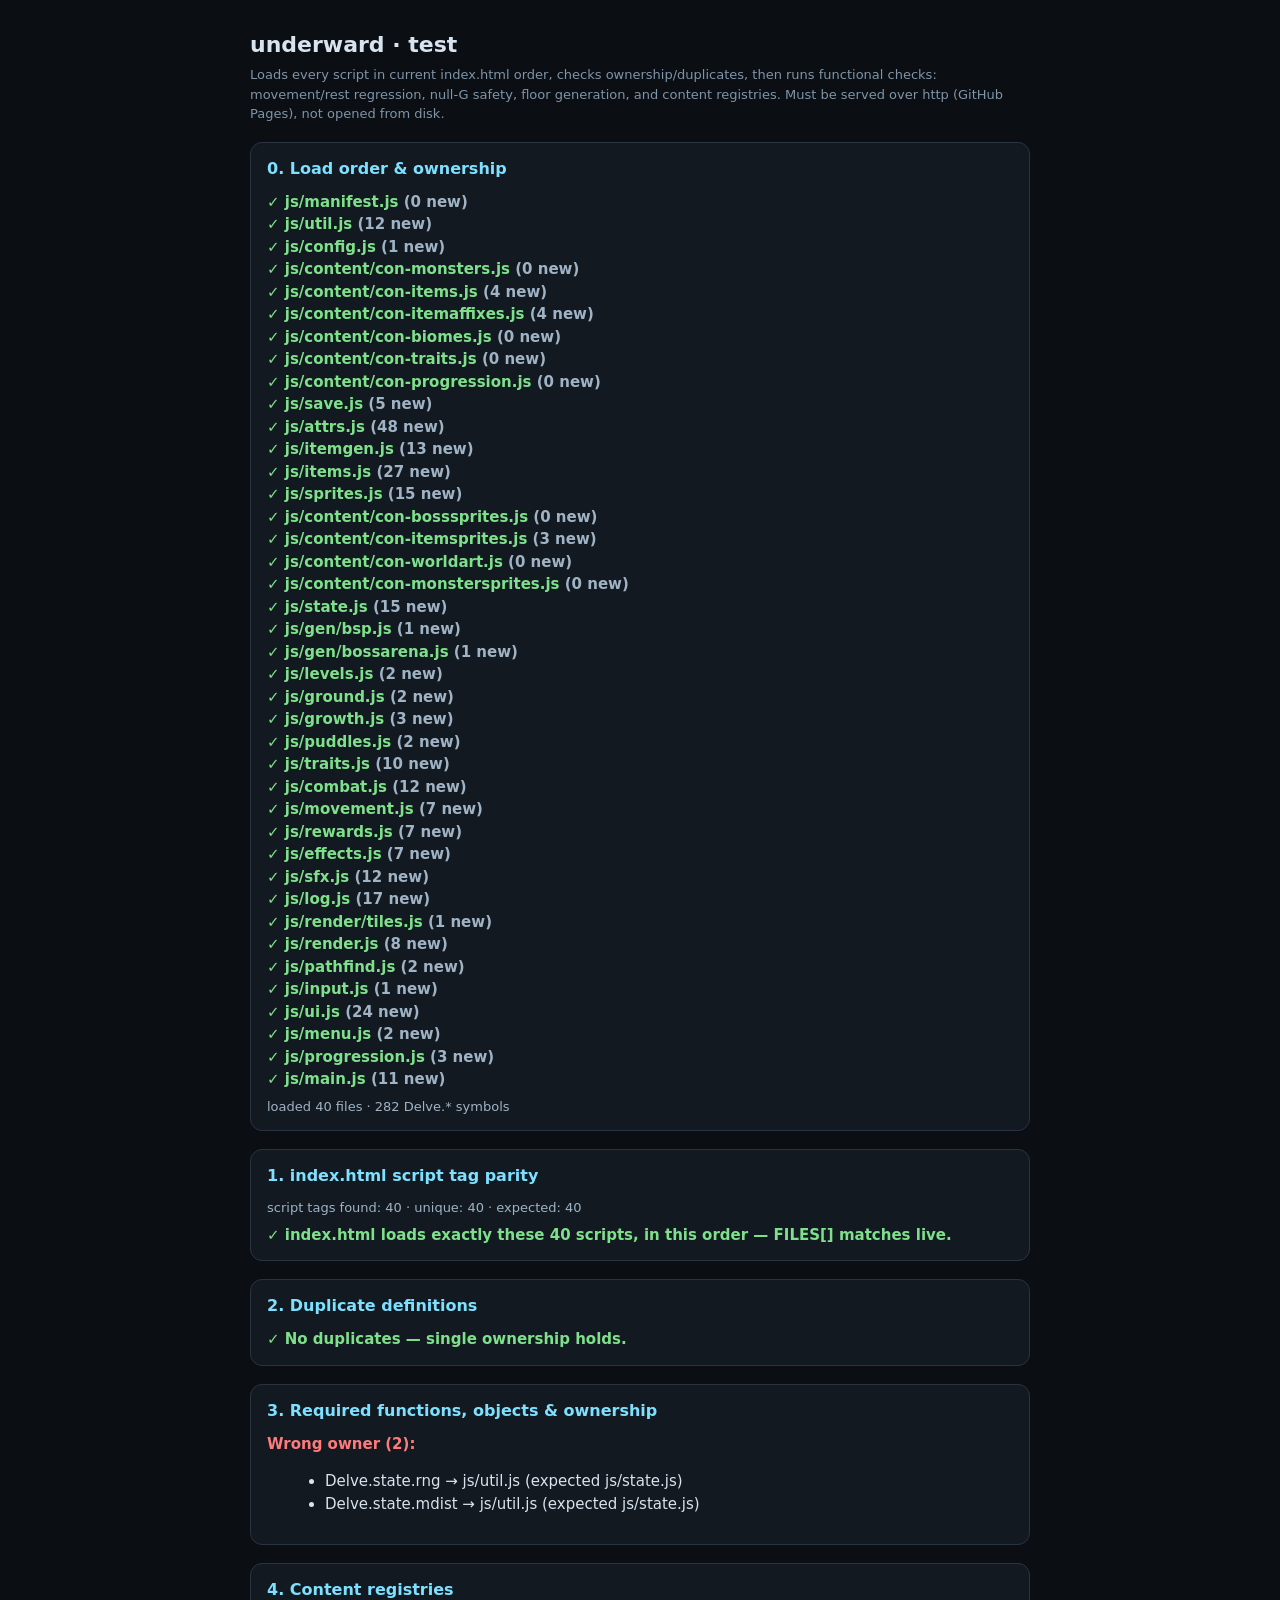
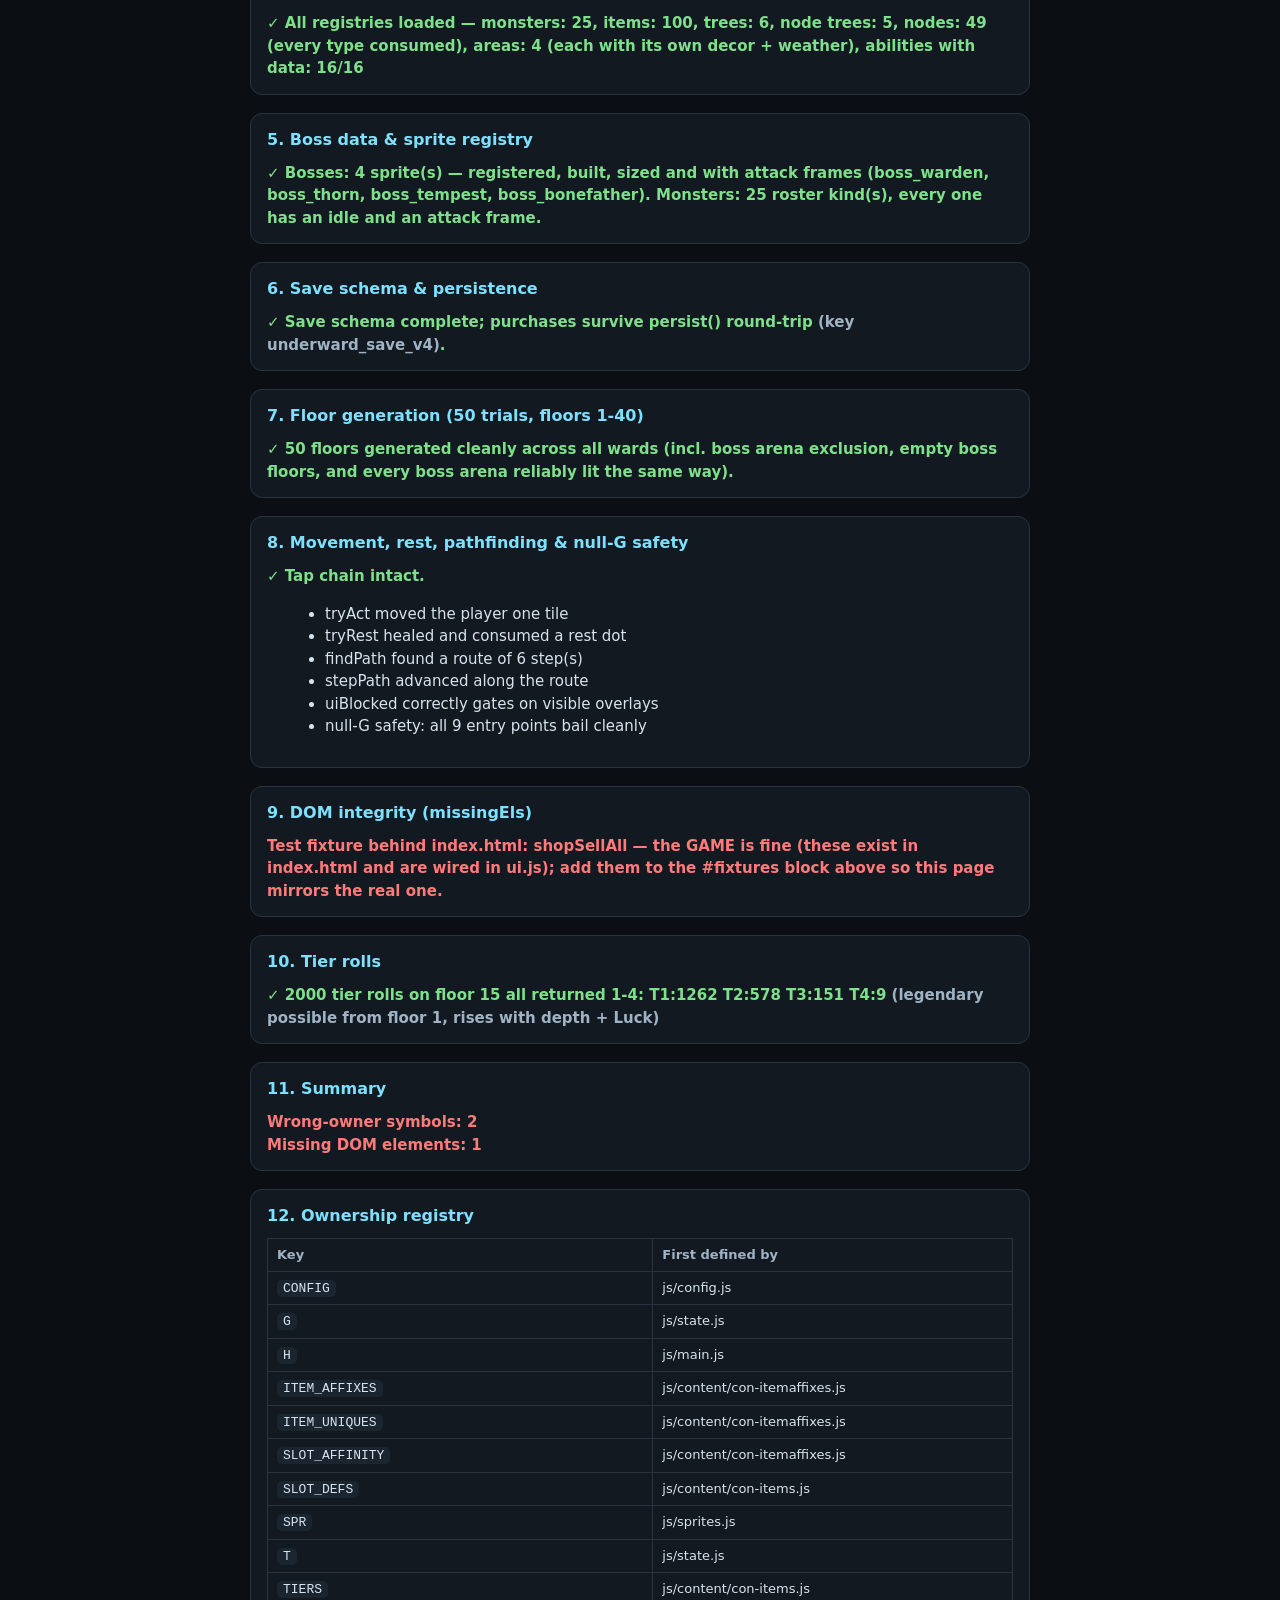
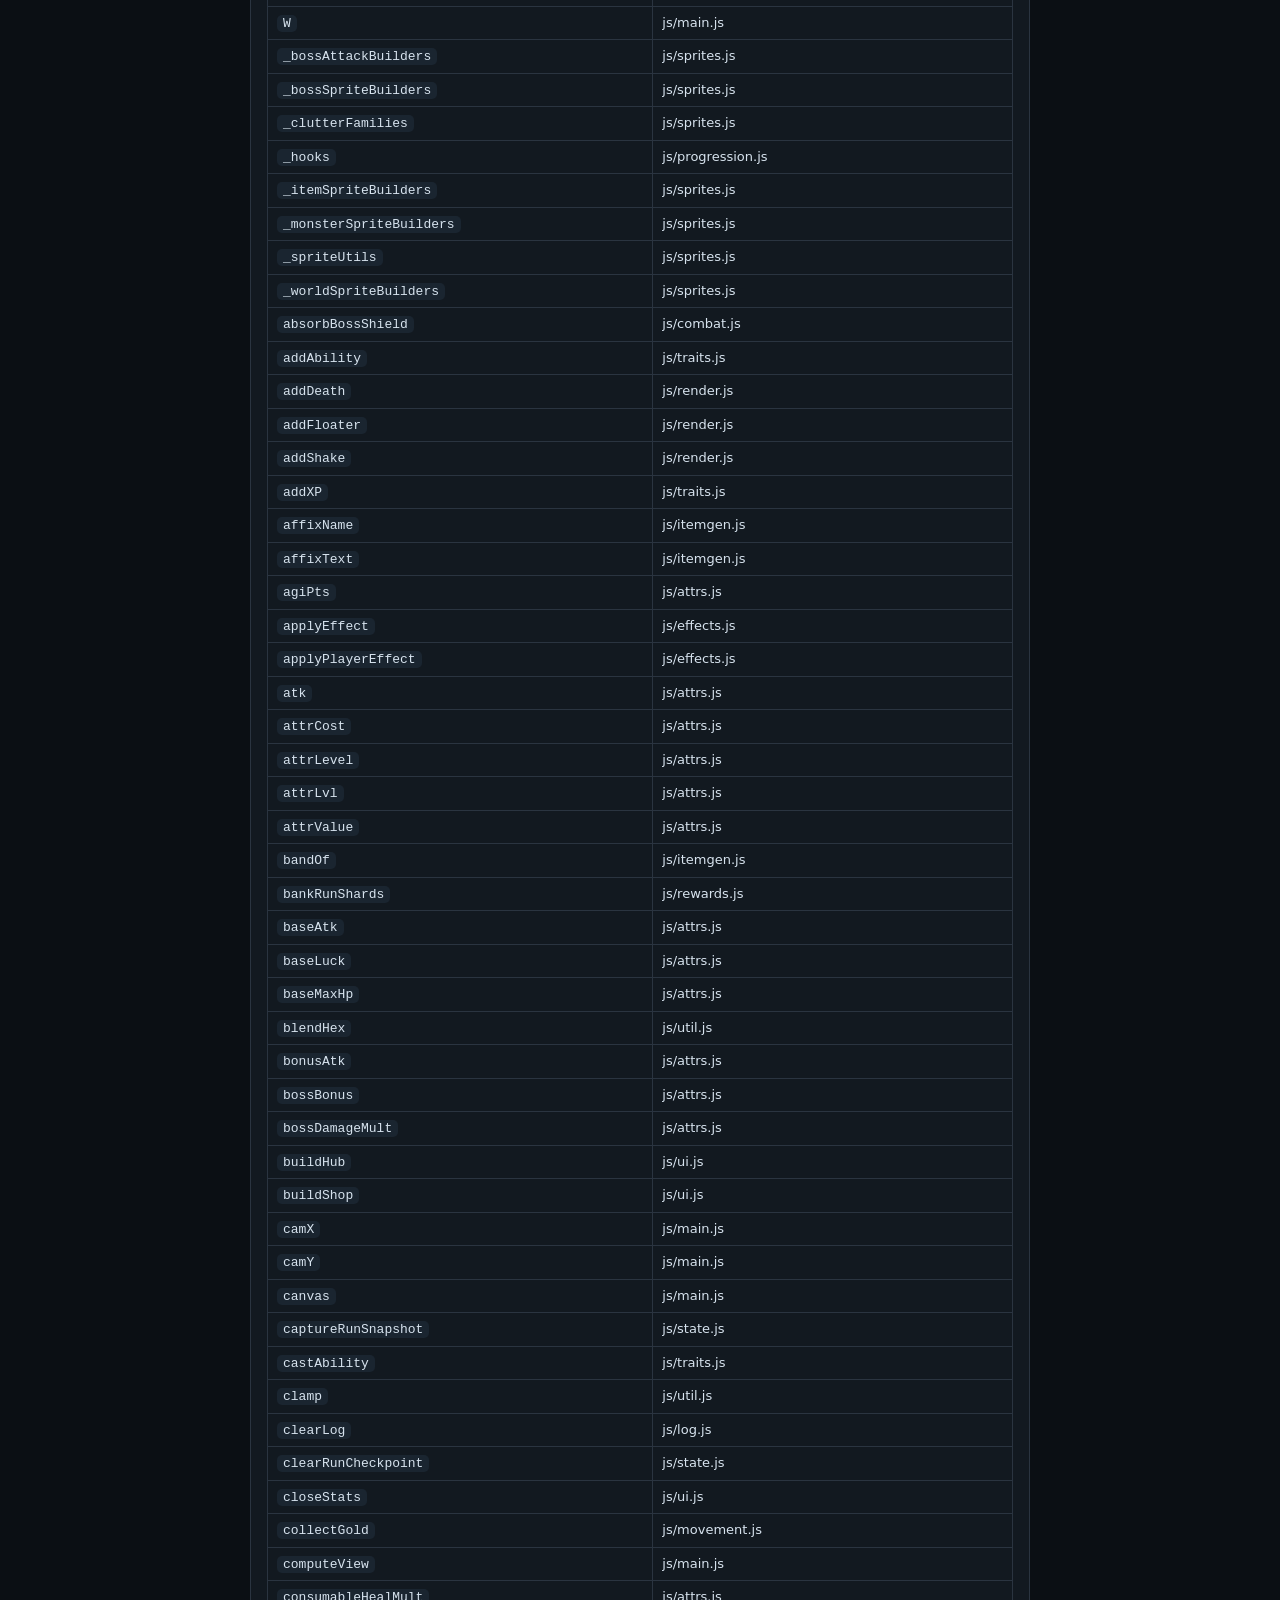
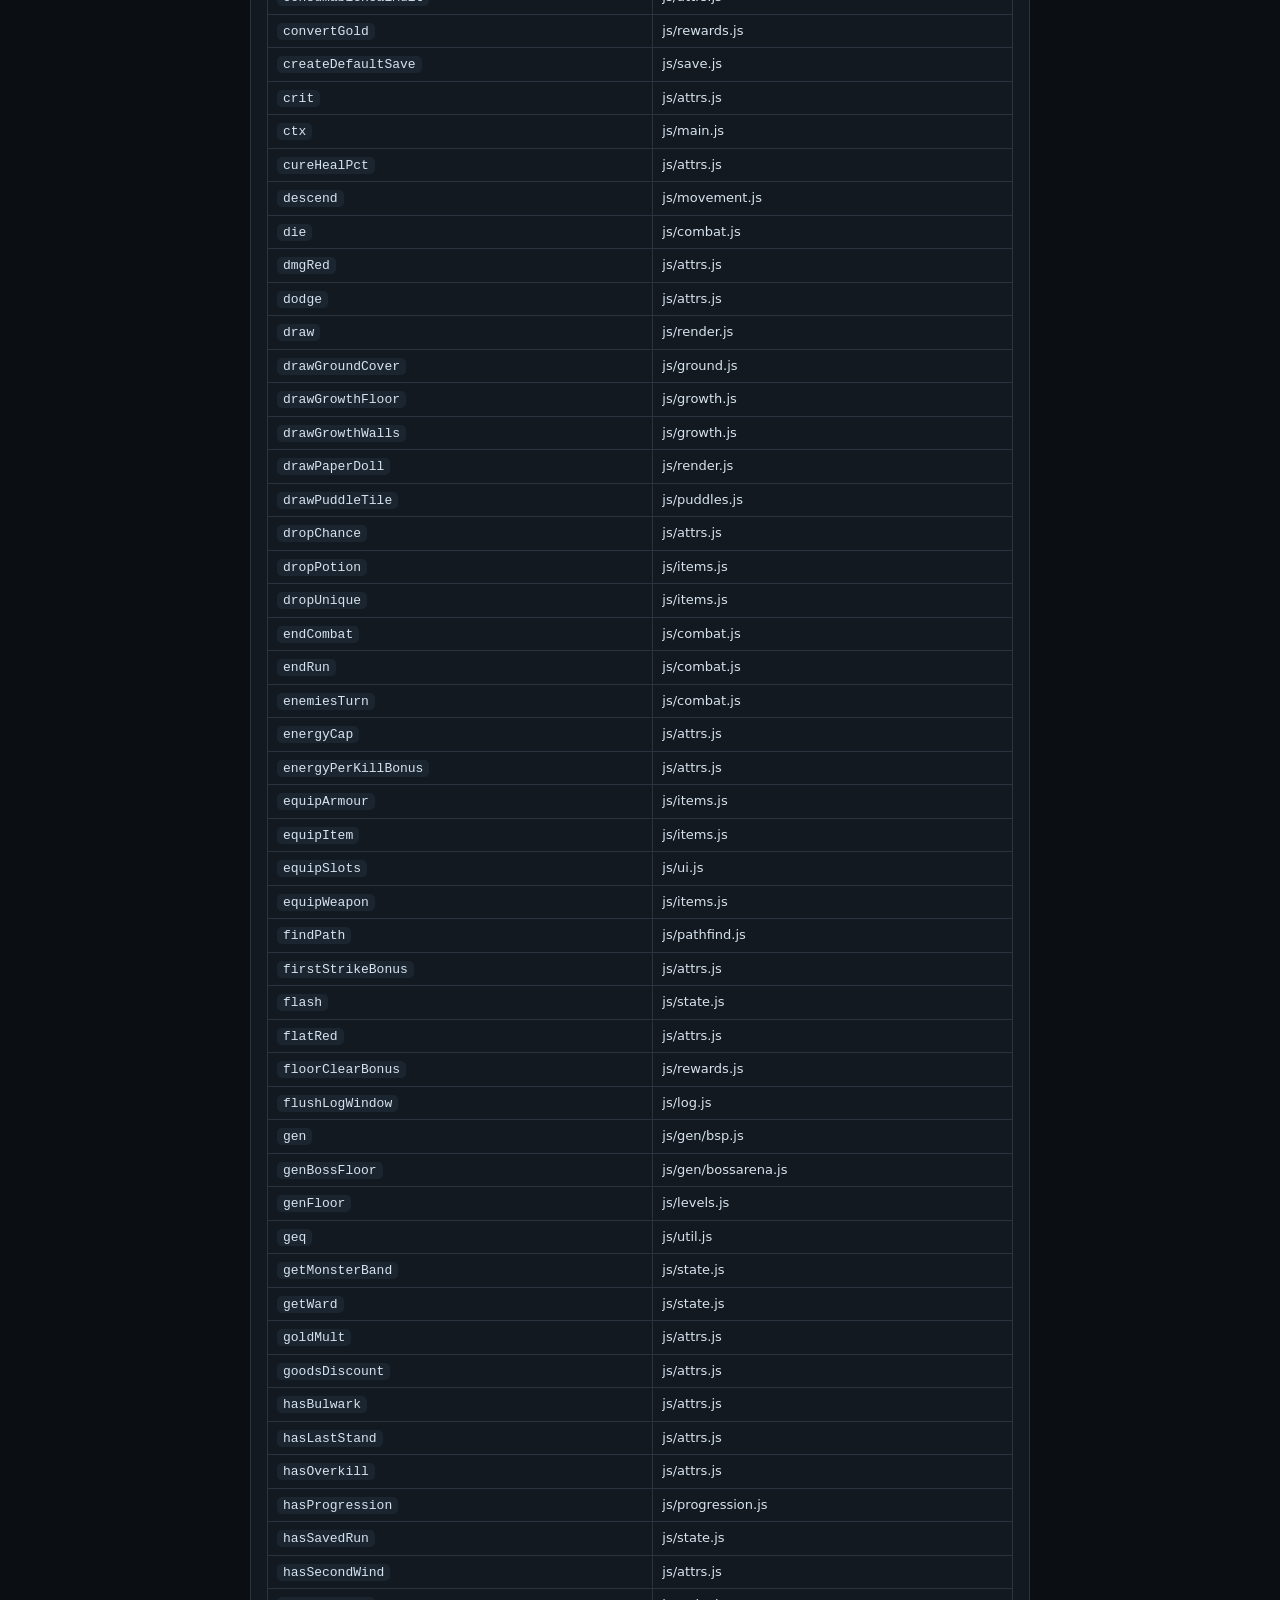
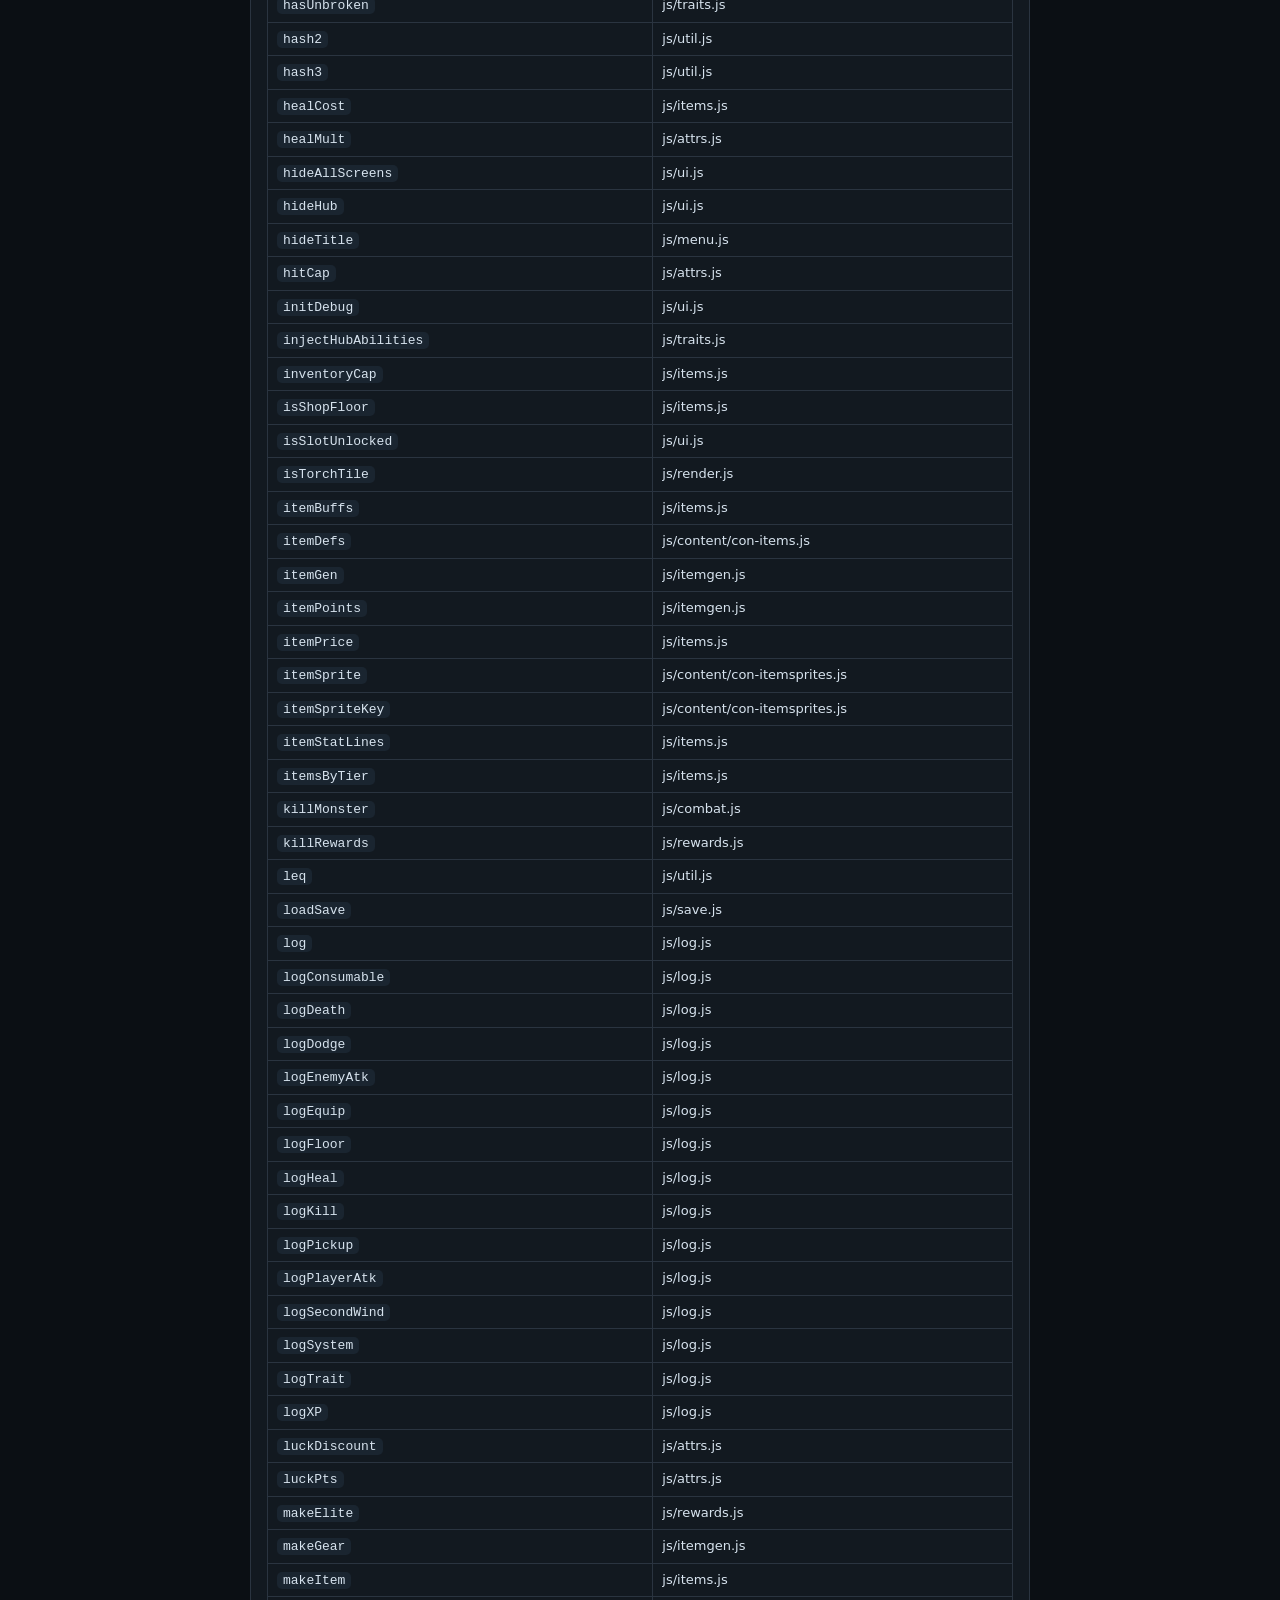
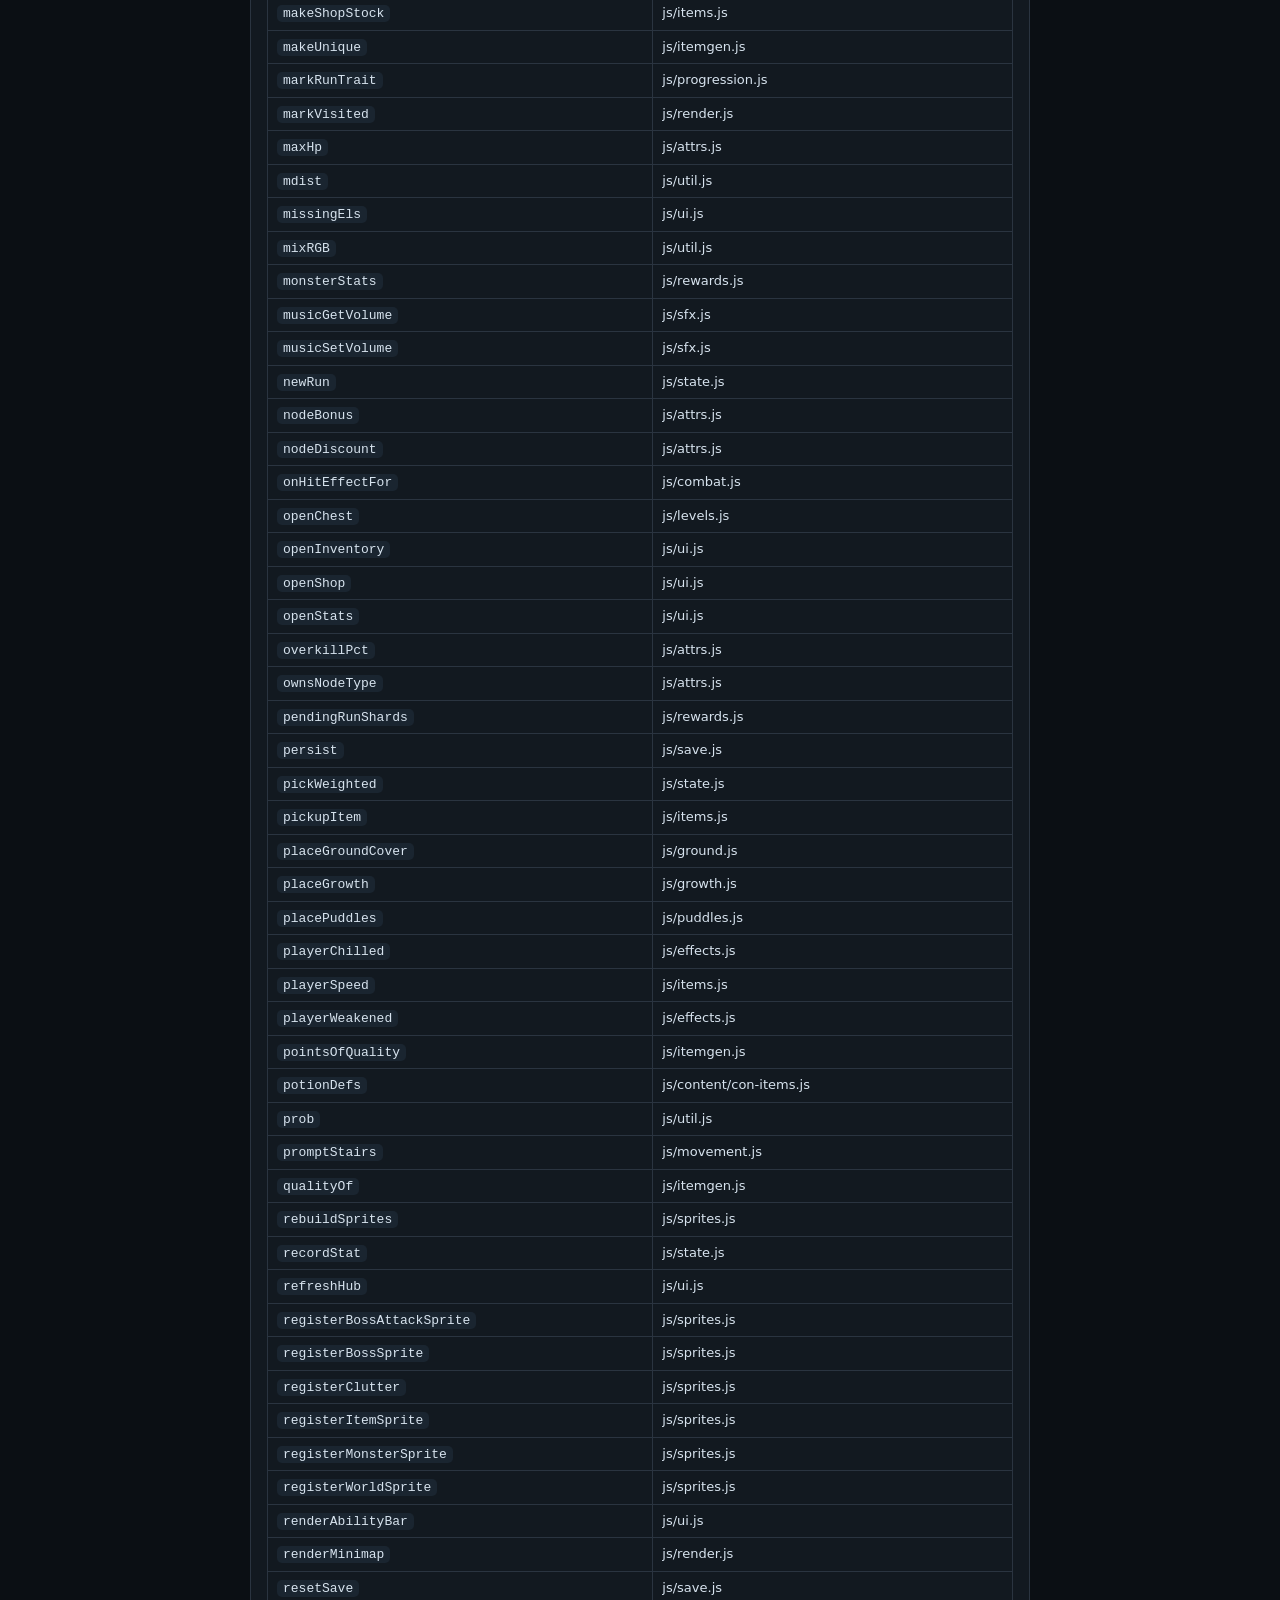
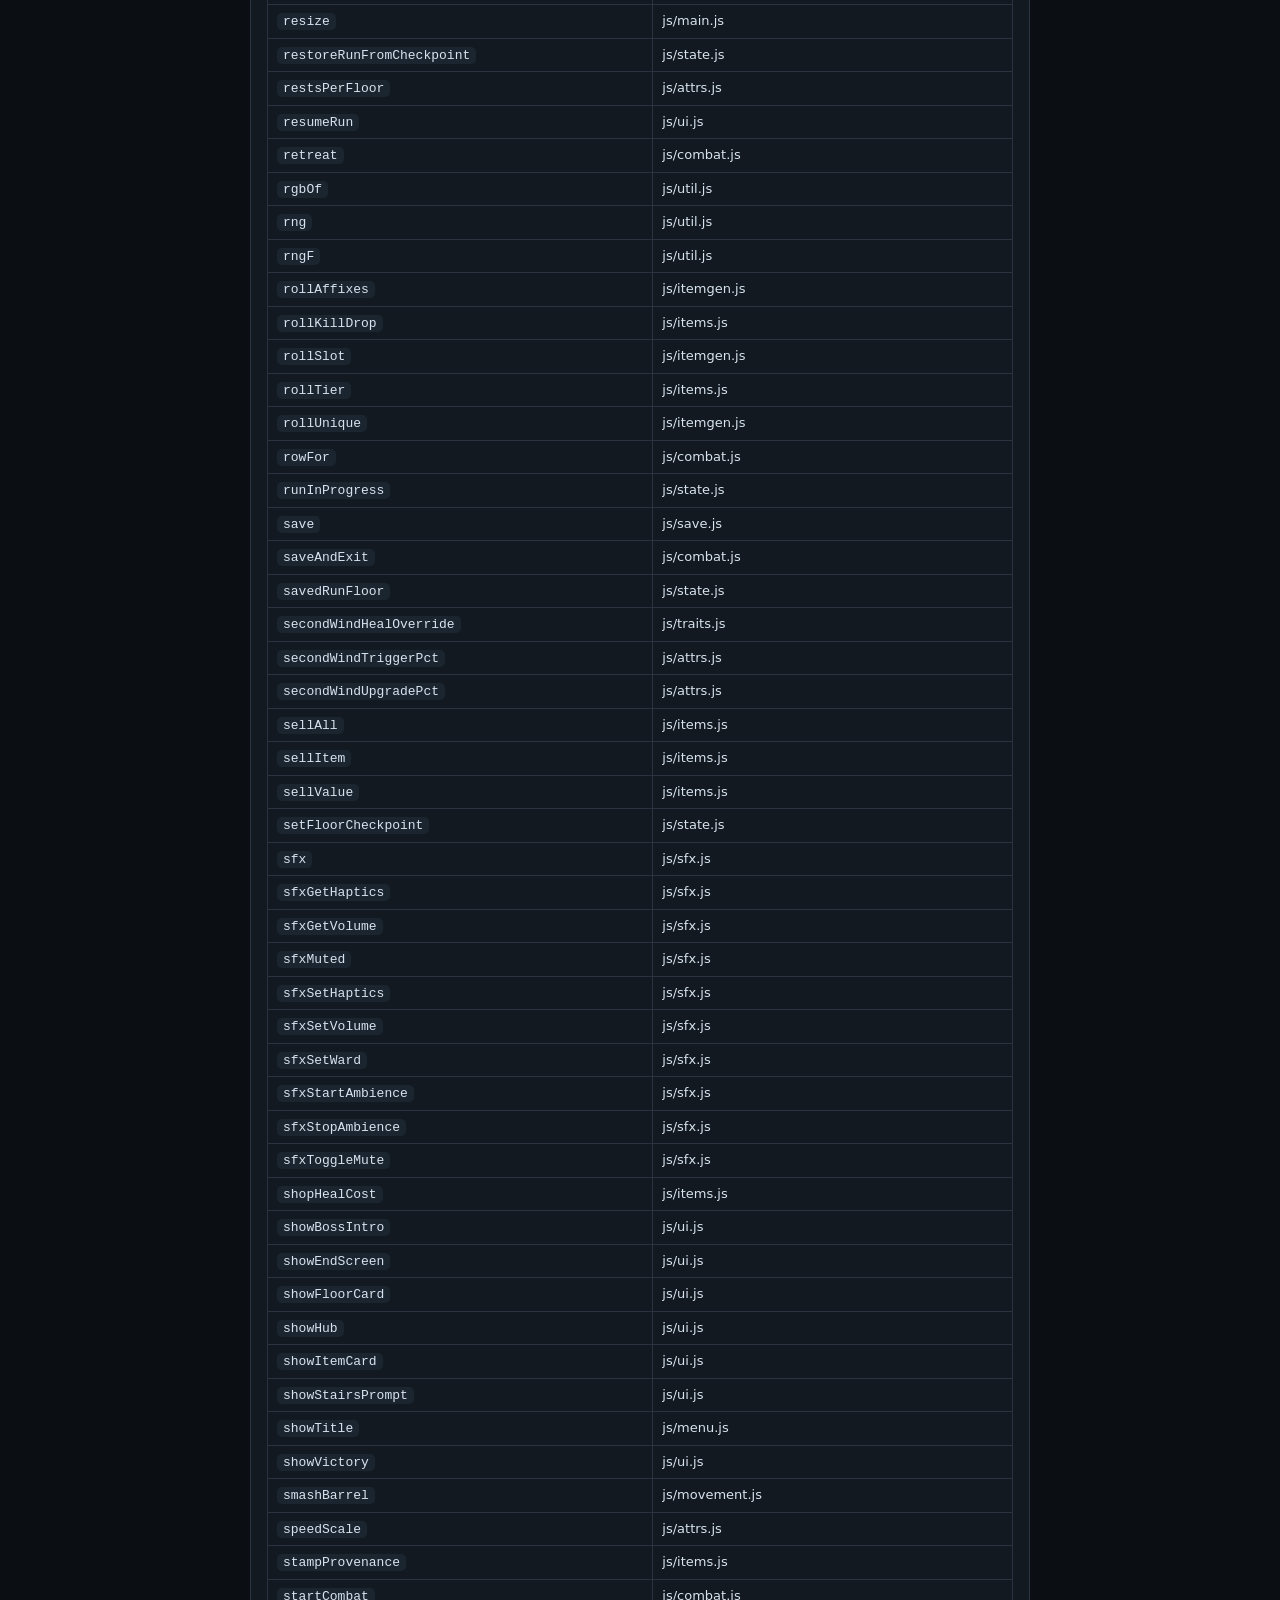
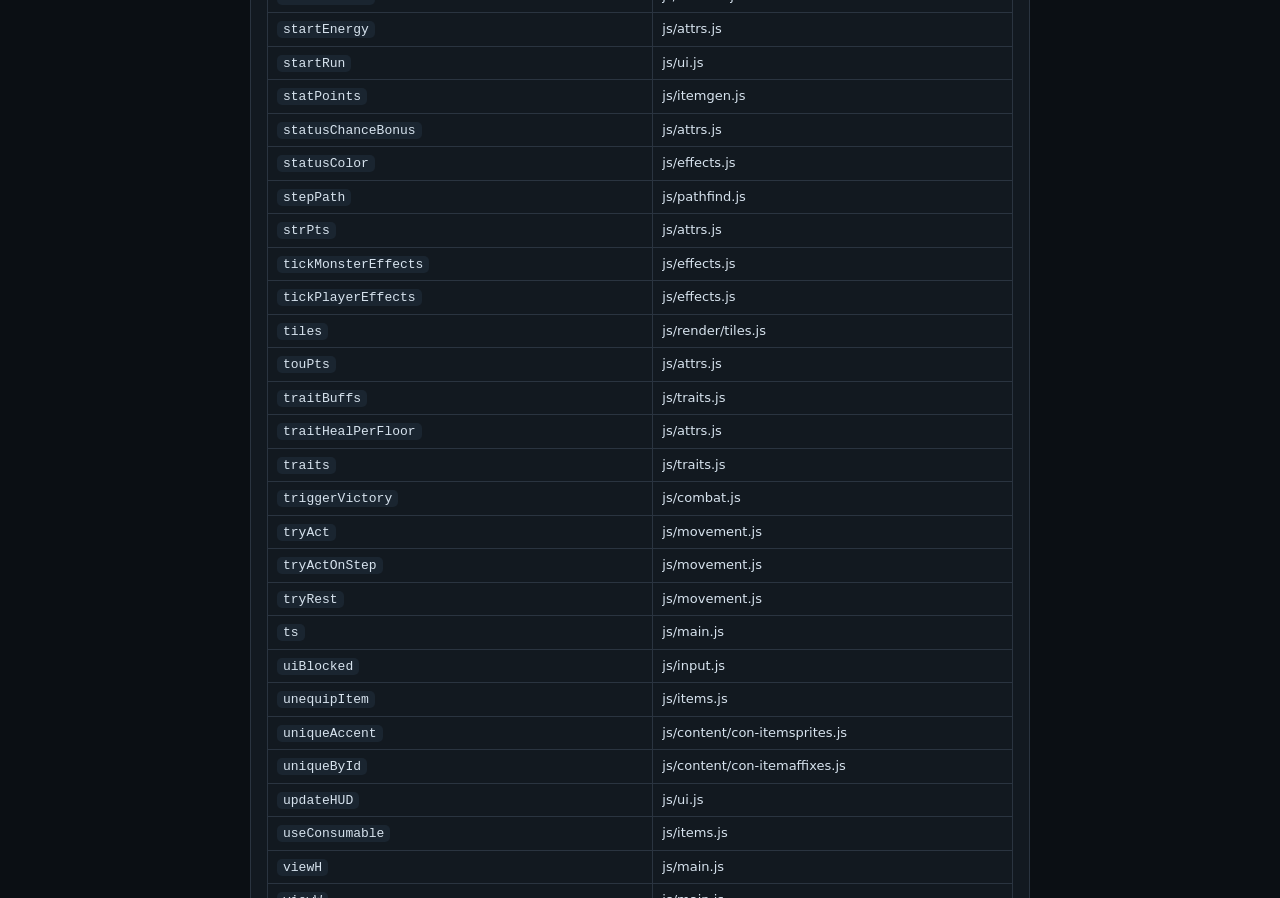
==== test.html @ d90b74a6 "Unzip underward.zip" ====
<!DOCTYPE html>
<html lang="en">
<head>
<meta charset="UTF-8">
<meta name="viewport" content="width=device-width,initial-scale=1">
<title>underward — test</title>
<style>
  body{background:#0b0f14;color:#d7e3ee;font-family:system-ui,sans-serif;padding:20px;font-size:15px;line-height:1.5;}
  h1{font-size:22px;margin:0 0 4px;}
  .sub{color:#7f94a8;font-size:13px;margin-bottom:18px;}
  .section{margin:18px 0;padding:14px 16px;border:1px solid #2a3440;border-radius:12px;background:#121920;}
  .section h2{margin:0 0 10px;font-size:16px;color:#7ee0ff;}
  .pass{color:#7ee08a;font-weight:700;}
  .fail{color:#ff7a7a;font-weight:700;}
  .warn{color:#ffd75e;font-weight:700;}
  code{background:#1a2530;padding:1px 6px;border-radius:5px;font-size:13px;}
  table{border-collapse:collapse;width:100%;font-size:13px;margin-top:8px;}
  td,th{border:1px solid #2a3440;padding:6px 9px;text-align:left;vertical-align:top;}
  th{color:#9fb3c5;font-weight:700;}
  .dup{color:#ff7a7a;}
  .missing{color:#ff9a7a;}
  #results{max-width:780px;margin:0 auto;}
</style>
</head>
<body>
<div id="results">
  <h1>underward · test</h1>
  <div class="sub">Loads every script in current index.html order, checks ownership/duplicates, then runs functional checks: movement/rest regression, null-G safety, floor generation, and content registries. Must be served over http (GitHub Pages), not opened from disk.</div>
  <div id="console"></div>
</div>

<div style="display:none" id="fixtures">
  <canvas id="canvas" width="800" height="600"></canvas>
  <canvas id="minimap" width="170" height="170"></canvas>
  <canvas id="charCanvas" width="200" height="260"></canvas>

  <div id="hud">
    <div id="hudBars">
      <div class="hud-bar hp"><div class="bar-track"><div id="hudHpFill" class="bar-fill"></div></div><span id="hudHp"></span></div>
      <div class="hud-bar en"><div class="bar-track"><div id="hudEnFill" class="bar-fill"></div></div><span id="hudEnergy"></span></div>
      <div class="hud-bar xp"><span id="hudLevel"></span><div class="bar-track"><div id="hudXpFill" class="bar-fill"></div></div><span id="hudXp"></span></div>
    </div>
    <div id="hudMeta">
      <span class="stat"><span class="hud-floor-lbl">FLOOR</span><span id="hudFloor"></span></span>
      <span class="stat rest-pips"><span class="sico">💤</span><div id="restDots"></div></span>
      <span id="hudGold"></span><span id="hudShards"></span>
      <button id="statsBtn"></button><button id="minimapBtn"></button>
      <button id="gearBtn"></button><button id="invBtn"></button>
    </div>
  </div>
  <div id="statsOverlay" class="overlay"><h2>CHARACTER</h2><div id="statsList"></div><button id="statsCloseBtn"></button></div>

  <div id="abilityBar"></div>
  <div id="minimapWrap"></div>
  <div id="combatVignette"></div>

  <div id="logPanel"><button id="logExpandBtn"></button><div id="combatLog"></div></div>
  <div id="logWindow"><div id="logWindowHeader"><button id="logWindowClose"></button></div><div id="logWindowContent"></div></div>

  <div id="floorCard"><div id="floorCardInner"><span id="floorCardNum"></span><span id="floorCardName"></span></div></div>
  <div id="bossIntroOverlay"><div id="bossIntroCard"><span id="bossIntroWarning"></span><span id="bossIntroName"></span><span id="bossIntroTitle"></span><span id="bossIntroFlavour"></span></div></div>

  <div id="stairsPrompt"><div id="stairsCard"><button id="stairsYes"></button><button id="stairsNo"></button></div></div>

  <div id="itemCardOverlay"><div id="itemCard">
    <div id="icHeader"><div><div id="icName"></div><div id="icTier"></div></div><button id="icCloseBtn"></button></div>
    <div id="icFlavour"></div><div id="icStats"></div>
    <div id="icButtons"><button id="icPrimaryBtn"></button><button id="icSecondaryBtn"></button></div>
  </div></div>

  <div id="inventoryScreen"><div class="inv-header"><button id="invCloseBtn2"></button></div>
    <div id="equipRack"></div><div id="invCarriedGrid"></div></div>

  <div id="levelupScreen"><div id="levelupChoices"></div></div>

  <div id="shopScreen"><span id="shopGold"></span><span id="shopGreeting"></span>
    <div id="shopStock"></div><button id="shopHealBtn"></button><button id="shopLeaveBtn"></button></div>

  <div id="titleScreen"><h1 id="titleWord" data-text="underward"></h1><div id="titleButtons"><button id="titleContinueBtn"></button><button id="titleHubBtn"></button><button id="titleSettingsBtn"></button></div><div id="titleSettingsPane"><button id="titleMuteBtn"></button><input type="range" id="titleVolumeSlider"><input type="range" id="titleMusicSlider"><button id="titleHapticsBtn"></button><button id="titleSettingsClose"></button><button id="titleResetBtn"></button><div id="titleResetConfirm"><p id="titleResetNote"></p><button id="titleResetYes"></button><button id="titleResetNo"></button></div><p id="titleResetDone"></p></div></div>

  <div id="hubScreen"><span id="hubShards"></span><div id="hubTabs"></div>
    <div class="shop" id="shop"></div><div id="treePanel"></div><button id="startBtn"></button><button id="hubTitleBtn"></button></div>

  <div id="victoryScreen"><span id="victoryShards"></span><div id="victorySummary"></div>
    <button id="victoryContinue"></button><button id="victoryHub"></button></div>

  <!-- h1 kept: showEndScreen() does deathScreen.querySelector("h1") -->
  <div id="deathScreen"><h1>YOU DIED</h1><div id="deathInfo"></div><div id="deathQuote"></div>
    <div id="deathSummary"></div><span id="deathShards"></span><button id="deathBtn"></button></div>

  <!-- Keep this mirroring index.html's pause card exactly. ui.js looks up every
       id here at load time, so an element added to the game but not here shows up
       as a "missing element" (§9) even though the game itself is perfectly fine. -->
  <div id="pauseMenu"><div id="pauseCard">
    <button id="muteBtn"></button>
    <input type="range" id="volumeSlider" min="0" max="1" step="0.05" value="0.55">
    <input type="range" id="musicSlider" min="0" max="1" step="0.05" value="0.30">
    <button id="hapticsBtn" class="pause-toggle">ON</button>
    <button id="pauseSaveBtn"></button>
    <button id="pauseRetreatBtn"></button>
    <button id="pauseCloseBtn"></button>
  </div></div>

  <div id="debugPanel">
    <select id="dbgFloor"></select>
    <button id="dbgGo"></button><button id="dbgGold"></button><button id="dbgShards"></button>
    <button id="dbgHeal"></button><button id="dbgLowHp"></button><button id="dbgPoison"></button>
    <button id="dbgBleed"></button><button id="dbgBurn"></button><button id="dbgWeaken"></button>
    <button id="dbgElite"></button><button id="dbgXP"></button><button id="dbgShop"></button>
    <button id="dbgVictory"></button><button id="dbgDeath"></button><button id="dbgRender"></button>
    <button id="dbgDump"></button><button id="dbgReset"></button>
  </div>
</div>

<script>
/* ── stubs for canvas (Android/headless safe) ─────────────────── */
function makeCtx(){
  var gradient = { addColorStop: function(){} };
  return new Proxy(function(){}, {
    get: function(t, p){
      if (p === "createLinearGradient" || p === "createRadialGradient" || p === "createPattern") return function(){ return gradient; };
      if (p === "measureText") return function(){ return { width: 0 }; };
      if (p === "canvas") return {};
      return function(){};
    },
    set: function(t, p, v){ t[p] = v; return true; }
  });
}
var canvases = document.querySelectorAll("canvas");
for (var c = 0; c < canvases.length; c++) canvases[c].getContext = function(){ return makeCtx(); };
window.requestAnimationFrame = function(){};
window.cancelAnimationFrame = function(){};

/* The engine records an in-progress-run checkpoint on each floor entry (§6.12). This page
   generates 50 floors, so suppression stops it stamping over the real save's run slot — and
   stops it leaving a bogus run behind for the game to offer as "FLOOR 1". */
window.Delve = window.Delve || {};
window.Delve._suppressCheckpoint = true;

/* ── output helpers ───────────────────────────────────────────── */
var outBox = document.getElementById("console");
function out(html){ outBox.insertAdjacentHTML("beforeend", html); }
function sec(title){
  var id = "sec" + (sec.n = (sec.n || 0) + 1);
  out('<div class="section"><h2>' + title + '</h2><div id="' + id + '"></div></div>');
  return document.getElementById(id);
}

/* ── load order ──────────────────────────────────────────────────
   Read from js/manifest.js — the one place that declares the order. This page
   used to keep its own hand-copied FILES[] array, which drifted from
   index.html (that drift is what §1 was written to detect). Now §1 compares
   index.html against the manifest itself, so there is only ever one list. */
var FILES = (function(){
  try {
    var m = new XMLHttpRequest();
    m.open("GET", "js/manifest.js?v=" + Date.now(), false);
    m.send();
    if (m.status === 200 || m.status === 0){
      (new Function(m.responseText))();
      if (window.Delve && Object.prototype.toString.call(window.Delve.MANIFEST) === "[object Array]"){
        return window.Delve.MANIFEST.slice();
      }
    }
  } catch(eMf){}
  return [];
})();
if (!FILES.length){
  out('<div class="fail">✗ Could not read js/manifest.js — this page must be served over http, not opened from disk.</div>');
}

// overlays that must be closed before the uiBlocked test, in case an earlier
// section left one open (e.g. showBossIntro fires on floors 10 and 20)
var ALL_OVERLAYS = ["titleScreen","hubScreen","deathScreen","inventoryScreen","shopScreen","victoryScreen",
  "stairsPrompt","bossIntroOverlay","itemCardOverlay","logWindow","pauseMenu","levelupScreen"];

// ── Expected ownership for functions that moved during the migration. ──
// §3 alone cannot tell a misfiled function from a correctly filed one: it only
// checks that the name exists SOMEWHERE. This map is the ownership assertion.
// If a key here goes red, either a move was reverted or a definition was
// duplicated into the wrong file.
var EXPECT_OWNER = {
  "Delve.move.tryAct":            ["tryAct", "js/movement.js"],
  "Delve.move.tryActOnStep":      ["tryActOnStep", "js/movement.js"],
  "Delve.move.tryRest":           ["tryRest", "js/movement.js"],
  "Delve.move.smashBarrel":       ["smashBarrel", "js/movement.js"],
  "Delve.move.collectGold":       ["collectGold", "js/movement.js"],
  "Delve.move.descend":           ["descend", "js/movement.js"],
  "Delve.move.promptStairs":      ["promptStairs", "js/movement.js"],
  "Delve.rewards.convertGold":    ["convertGold", "js/rewards.js"],
  "Delve.rewards.killRewards":    ["killRewards", "js/rewards.js"],
  "Delve.rewards.floorClearBonus":["floorClearBonus", "js/rewards.js"],
  "Delve.rewards.makeElite":      ["makeElite", "js/rewards.js"],
  "Delve.rewards.monsterStats":   ["monsterStats", "js/rewards.js"],
  // "Delve.rewards.applyBossBonus" removed 16 Oct — boss rewards are flat, no percentage.
  "Delve.combat.rowFor":          ["rowFor", "js/combat.js"],
  "Delve.combat.onHitEffectFor":  ["onHitEffectFor", "js/combat.js"],
  "Delve.combat.startCombat":     ["startCombat", "js/combat.js"],
  "Delve.combat.killMonster":     ["killMonster", "js/combat.js"],
  "Delve.combat.triggerVictory":  ["triggerVictory", "js/combat.js"],
  "Delve.combat.endRun":          ["endRun", "js/combat.js"],
  "Delve.render.drawPaperDoll":   ["drawPaperDoll", "js/render.js"],
  "Delve.render.markVisited":     ["markVisited", "js/render.js"],
  "Delve.render.renderMinimap":   ["renderMinimap", "js/render.js"],
  "Delve.items.makeShopStock":    ["makeShopStock", "js/items.js"],
  "Delve.items.shopHealCost":     ["shopHealCost", "js/items.js"],
  "Delve.items.isShopFloor":      ["isShopFloor", "js/items.js"],
  "Delve.items.healCost":         ["healCost", "js/items.js"],
  "Delve.levels.genFloor":        ["genFloor", "js/levels.js"],
  "Delve.levels.genBossFloor":    ["genBossFloor", "js/gen/bossarena.js"],
  "Delve.levels.openChest":       ["openChest", "js/levels.js"],
  "Delve.state.rng":              ["rng", "js/state.js"],
  "Delve.state.mdist":            ["mdist", "js/state.js"],
  "Delve.state.newRun":           ["newRun", "js/state.js"],
  "Delve.state.recordStat":       ["recordStat", "js/state.js"]
};

var ownership = {};
var dupes = {};
var errors = [];
var parityFailures = 0;
var extraFailures = 0;
var bossSpriteFailures = 0;
var floorFailures = 0;
var movementFailures = 0;
var domFailures = 0;
var ownershipFailures = 0;
var missing = [];

/* ── 0. Load every file IN ORDER with per-file diff ───────────── */
var s0 = sec("0. Load order &amp; ownership");
FILES.forEach(function(file){
  var before = Object.keys(window.Delve || {});
  var loaded = false;
  try {
    var xhr = new XMLHttpRequest();
    xhr.open("GET", file + "?v=" + Date.now(), false);
    xhr.send();
    if (xhr.status !== 200 && xhr.status !== 0){
      errors.push(file + " — HTTP " + xhr.status);
      s0.insertAdjacentHTML("beforeend", '<div class="fail">✗ ' + file + ' — HTTP ' + xhr.status + ' (missing at this path?)</div>');
    } else {
      (new Function(xhr.responseText))();
      loaded = true;
    }
  } catch (err){
    errors.push(file + " — " + err.message);
    s0.insertAdjacentHTML("beforeend",
      '<div class="fail">✗ ' + file + ' — <b>' + err.message + '</b></div>');
  }
  if (loaded){
    var after = Object.keys(window.Delve || {});
    var added = [];
    after.forEach(function(k){
      if (before.indexOf(k) < 0){
        added.push(k);
        if (ownership[k]) (dupes[k] = dupes[k] || []).push(file);
        else ownership[k] = file;
      }
    });
    s0.insertAdjacentHTML("beforeend",
      '<div class="pass">✓ ' + file + ' <span style="color:#9fb3c5">(' + added.length + ' new)</span></div>');
  }
});

s0.insertAdjacentHTML("beforeend",
  '<div style="color:#9fb3c5;font-size:13px;margin-top:6px">loaded ' + FILES.length +
  ' files · ' + Object.keys(ownership).length + ' Delve.* symbols</div>');

if (typeof window.Delve.draw === "function") window.Delve.draw = function(){};

/* ── 1. index.html script tag parity (duplicate-aware) ────────── */
var s1 = sec("1. index.html script tag parity");
try {
  var idxText = null;
  try {
    var ix = new XMLHttpRequest();
    ix.open("GET", "index.html?v=" + Date.now(), false);
    ix.send();
    if (ix.status === 200 || ix.status === 0) idxText = ix.responseText;
  } catch(eIdx){ idxText = null; }

  if (!idxText){
    s1.innerHTML = '<div class="warn">Could not read index.html (serve over http). Parity not verified.</div>';
  } else {
    // Strip HTML comments so a commented-out script tag cannot count, then read
    // only real <script src="..."> attributes. Any path prefix (e.g.
    // "/underward/js/config.js") is normalised down to "js/config.js".
    var stripped = idxText.replace(/<!--[\s\S]*?-->/g, "");
    var refs = [];
    var scriptRe = /<script\b[^>]*\bsrc\s*=\s*["']([^"']+)["'][^>]*>/gi;
    var sm;
    while ((sm = scriptRe.exec(stripped)) !== null){
      var src = sm[1].split("?")[0];
      var at = src.indexOf("js/");
      if (at >= 0) refs.push(src.slice(at));
    }

    var seen = {}, live = [], repeated = [];
    refs.forEach(function(f){
      if (seen[f]) repeated.push(f);
      else { seen[f] = 1; live.push(f); }
    });

    var mismatch = (live.length !== FILES.length);
    if (!mismatch){
      for (var fi = 0; fi < live.length; fi++){
        if (live[fi] !== FILES[fi]){ mismatch = true; break; }
      }
    }

    var head = '<div style="color:#9fb3c5;font-size:13px;margin-bottom:6px">' +
      'script tags found: ' + refs.length + ' · unique: ' + live.length +
      ' · expected: ' + FILES.length + '</div>';

    if (repeated.length){
      var uniqRep = [];
      repeated.forEach(function(r){ if (uniqRep.indexOf(r) < 0) uniqRep.push(r); });
      head += '<div class="fail">✗ Duplicated in index.html: ' + uniqRep.join(", ") +
        ' — each script must appear exactly once.</div>';
    }

    if (!mismatch && !repeated.length){
      s1.innerHTML = head + '<div class="pass">✓ index.html loads exactly these ' + live.length +
        ' scripts, in this order — FILES[] matches live.</div>';
    } else {
      parityFailures = 1;
      s1.innerHTML = head + '<div class="fail">FILES[] has drifted from index.html.</div>' +
        '<table><tr><th>#</th><th>test.html FILES[]</th><th>index.html (first occurrence)</th></tr>';
      var maxN = Math.max(live.length, FILES.length);
      for (var n = 0; n < maxN; n++){
        var a = FILES[n] || "—", b = live[n] || "—";
        var cls = (a === b) ? "" : ' class="dup"';
        s1.innerHTML += '<tr' + cls + '><td>' + n + '</td><td>' + a + '</td><td>' + b + '</td></tr>';
      }
      s1.innerHTML += '</table>';
    }
  }
} catch (err){
  parityFailures = 1;
  s1.innerHTML = '<div class="fail">Parity check aborted: ' + err.message + '</div>';
}

/* ── 2. Duplicate definitions ────────────────────────────────── */
var s2 = sec("2. Duplicate definitions");
var dupKeys = Object.keys(dupes);
if (!dupKeys.length) s2.innerHTML = '<div class="pass">✓ No duplicates — single ownership holds.</div>';
else {
  s2.innerHTML = '<div class="warn">Re-defined (last file wins):</div><table><tr><th>Key</th><th>First defined in</th><th>Re-defined by</th></tr>';
  dupKeys.forEach(function(k){
    s2.innerHTML += '<tr><td class="dup">' + k + '</td><td>' + ownership[k] + '</td><td>' + dupes[k].join(", ") + '</td></tr>';
  });
  s2.innerHTML += '</table>';
}

/* ── 3. Required functions, objects & OWNERSHIP ──────────────── */
var s3 = sec("3. Required functions, objects &amp; ownership");
var REQUIRED_FN = [
  "newRun","genFloor","genBossFloor","openChest","maxHp","atk","dmgRed","dodge","crit",
  "luckPts","agiPts","touPts","strPts","baseAtk","baseLuck",
  "equipItem","unequipItem","useConsumable","itemStatLines","itemBuffs",
  "makeItem","rollTier","pickupItem","playerSpeed","wardOf",
  "killRewards","floorClearBonus","makeElite","startCombat","endCombat",
  "tryAct","tryActOnStep","smashBarrel","collectGold",
  "triggerVictory","tryRest","descend","promptStairs","die","retreat","convertGold",
  "recordStat","addFloater","updateHUD","renderMinimap","drawPaperDoll",
  "refreshHub","openInventory","openShop","buildShop","makeShopStock","shopHealCost",
  "applyEffect","applyPlayerEffect","tickPlayerEffects","statusColor",
  "registerBossSprite","rebuildSprites","castAbility","addXP","addAbility",
  "logXP","logKill","logSystem","logFloor","hasProgression","markRunTrait",
  "injectHubAbilities","persist","isShopFloor","healCost","getWard","getMonsterBand",
  "findPath","stepPath","uiBlocked","rowFor","onHitEffectFor","markVisited","isTorchTile",
  "hasSavedRun","savedRunFloor","resumeRun","restoreRunFromCheckpoint",
  "setFloorCheckpoint","clearRunCheckpoint","captureRunSnapshot","addDeath","saveAndExit",
  "placeGroundCover","drawGroundCover","placeGrowth","drawGrowthFloor","drawGrowthWalls",
  "placePuddles","drawPuddleTile",
  "registerWorldSprite","registerClutter",
  "registerMonsterSprite","absorbBossShield"
];
// Non-function globals. `save` lives here, NOT in REQUIRED_FN — Delve.save is
// the DATA object, so a typeof==="function" check could never pass.
var REQUIRED_OBJ = [
  "CONFIG","save","T","TIERS","SLOT_DEFS","itemDefs","potionDefs","SPR","_hooks"
];

var missingFn = REQUIRED_FN.filter(function(k){ return typeof window.Delve[k] !== "function"; });
var missingObj = REQUIRED_OBJ.filter(function(k){ return !window.Delve[k]; });
missing = missingFn.concat(missingObj);

// Ownership assertion — the check §3 could not make before.
var ownerBad = [];
Object.keys(EXPECT_OWNER).forEach(function(label){
  var key = EXPECT_OWNER[label][0], want = EXPECT_OWNER[label][1];
  var got = ownership[key];
  if (got !== want) ownerBad.push(label + " → " + (got || "NOT DEFINED") + " (expected " + want + ")");
});
ownershipFailures = ownerBad.length;

if (!missing.length && !ownerBad.length){
  s3.innerHTML = '<div class="pass">✓ All ' + REQUIRED_FN.length + ' required functions and ' +
    REQUIRED_OBJ.length + ' required objects present; all ' + Object.keys(EXPECT_OWNER).length +
    ' checked symbols are owned by the expected file.</div>';
} else {
  s3.innerHTML = '';
  if (missingFn.length)  s3.innerHTML += '<div class="fail">Missing functions:</div><div class="missing">' + missingFn.join(", ") + '</div>';
  if (missingObj.length) s3.innerHTML += '<div class="fail">Missing objects:</div><div class="missing">' + missingObj.join(", ") + '</div>';
  if (ownerBad.length)   s3.innerHTML += '<div class="fail">Wrong owner (' + ownerBad.length + '):</div><ul style="margin-left:18px">' +
    ownerBad.map(function(b){ return "<li>" + b + "</li>"; }).join("") + '</ul>';
}

/* ── 4. Content registries (all con- files) ───────────────────── */
var s4 = sec("4. Content registries");
try {
  var cfg = window.Delve.CONFIG, d = window.Delve;
  var needCfg = ["MONSTER_ROSTER","MONSTER_BANDS","BOSS_DEFS","elite","xpKill",
                 "WARDS","BIOMES","TRAITS","PROGRESSION","loot","STATUS_EFFECTS",
                 "statusChance","SLOTS","SLOT_ORDER","ATTRS","WEIGHT","WEAPON_SPEEDS"];
  var needDelve = ["TIERS","SLOT_DEFS","itemDefs","potionDefs"];
  var absentCfg = needCfg.filter(function(k){ return !cfg[k]; });
  var absentDelve = needDelve.filter(function(k){ return !d[k]; });
  var rosterCount = Object.keys(cfg.MONSTER_ROSTER || {}).length;
  var itemCount = Object.keys(d.itemDefs || {}).length;
  var trees = (cfg.PROGRESSION && cfg.PROGRESSION.TREES || []).length;
  var nodeTrees = Object.keys((cfg.PROGRESSION && cfg.PROGRESSION.NODES) || {}).length;
  var abilities = (cfg.TRAITS && cfg.TRAITS.abilities) || [];
  var noData = abilities.filter(function(a){ return !a.data; }).map(function(a){ return a.id; });

  var badWeights = [];
  (cfg.MONSTER_BANDS || []).forEach(function(b, bi){
    Object.keys(b.weights || {}).forEach(function(k){
      if (!cfg.MONSTER_ROSTER[k]) badWeights.push("band " + bi + " → " + k);
    });
  });

  // ── Shard-tree node integrity ──────────────────────────────────
  // The check that would have caught the ~23 inert nodes. Every node's `type`
  // must be one the engine actually consumes, and every node needs its identity
  // fields. A bad type used to be ignored in silence: the card cost shards and
  // changed nothing. Adding a NEW type means wiring the engine AND listing it
  // here (same maintenance trade-off as EXPECT_OWNER in §3).
  var NODE_TYPES = ["slotUnlock","inventory","ability","abilityRank","flatAtk","flatHp",
    "flatRed","flatStat","flatDodge","startGold","startLevel","startItem","startConsumable",
    "startKit","startEnergy","healPct","restPlus","dropPlus","goldPlus","discount",
    "chestGuarantee","chestTierUp","killEnergy","energyCostPct","consumableHeal","cureHeal",
    "bossDamage","statusUp","overkillPct","secondWindPct","secondWindTriggerPct","ironWill"];
  var badNodes = [];
  var nodeTotal = 0;
  var nodeTreesCfg = (cfg.PROGRESSION && cfg.PROGRESSION.NODES) || {};
  Object.keys(nodeTreesCfg).forEach(function(tree){
    (nodeTreesCfg[tree] || []).forEach(function(nd){
      nodeTotal++;
      var where = tree + "/" + (nd && nd.id ? nd.id : "?");
      if (!nd || !nd.id || !nd.name || !nd.desc || nd.cost === undefined || nd.tier === undefined){
        badNodes.push(where + " — missing id/name/desc/cost/tier");
      } else if (NODE_TYPES.indexOf(nd.type) < 0){
        badNodes.push(where + " — type '" + nd.type + "' is not consumed by the engine");
      }
    });
  });

  // ── Biome identity ─────────────────────────────────────────────
  // Every area must declare its decoration family. Without this a new ward
  // silently renders with the ruins' weeds — the same class of silent gap the
  // shard-tree check catches.
  var CLUTTER_SETS = ["ruins", "blackvein", "frost", "ossuary"];
  var badBiomes = [];
  (cfg.BIOMES || []).forEach(function(bm, bi){
    var nm = bm.name || ("biome " + bi);
    if (CLUTTER_SETS.indexOf(bm.clutter) < 0)
      badBiomes.push(nm + " — clutter '" + bm.clutter + "' (expected one of " + CLUTTER_SETS.join("/") + ")");
    if (bm.groundCover && !(d.SPR && d.SPR.world && d.SPR.world[bm.groundCover]))
      badBiomes.push(nm + " — groundCover names '" + bm.groundCover + "', which has no sprite in SPR.world");
  });

  // ── Arena dressing integrity ───────────────────────────────────
  // Every ward should have a DRESSING entry, and every key it names must be real
  // art. Without this, a new ward ships an empty arena, or one role silently
  // draws nothing — the same silent-gap class as an unknown shard-tree node type.
  (cfg.WARDS || []).forEach(function(wd){
    if (!(cfg.DRESSING && cfg.DRESSING[wd.id]))
      badBiomes.push("ward " + wd.id + " (" + (wd.name || "?") + ") has no DRESSING[wardId] entry — its arena would be bare");
  });
  Object.keys(cfg.DRESSING || {}).forEach(function(wid){
    var rec = cfg.DRESSING[wid] || {};
    Object.keys(rec).forEach(function(role){
      if (!(d.SPR && d.SPR.world && d.SPR.world[rec[role]]))
        badBiomes.push("DRESSING[" + wid + "]." + role + " names '" + rec[role] + "', which has no sprite in SPR.world");
    });
    // every role should be filled, or those props silently never appear
    ["pillar","banner","wallBit","rubble","bone","cluster"].forEach(function(role){
      if (!rec[role]) badBiomes.push("DRESSING[" + wid + "] has no '" + role + "' — those slots would be empty");
    });
  });

  if (!absentCfg.length && !absentDelve.length && !noData.length && !badWeights.length && !badNodes.length && !badBiomes.length){
    s4.innerHTML = '<div class="pass">✓ All registries loaded — monsters: ' + rosterCount +
      ', items: ' + itemCount + ', trees: ' + trees + ', node trees: ' + nodeTrees +
      ', nodes: ' + nodeTotal + ' (every type consumed)' +
      ', areas: ' + (cfg.BIOMES || []).length + ' (each with its own decor + weather)' +
      ', abilities with data: ' + abilities.length + '/' + abilities.length + '</div>';
  } else {
    extraFailures += absentCfg.length + absentDelve.length + noData.length + badWeights.length + badNodes.length + badBiomes.length;
    s4.innerHTML = '<div class="fail">Content problems:</div>';
    if (absentCfg.length)   s4.innerHTML += '<div class="missing">CONFIG missing: ' + absentCfg.join(", ") + '</div>';
    if (absentDelve.length) s4.innerHTML += '<div class="missing">Delve missing: ' + absentDelve.join(", ") + '</div>';
    if (noData.length)      s4.innerHTML += '<div class="missing">Abilities without data{}: ' + noData.join(", ") + '</div>';
    if (badWeights.length)  s4.innerHTML += '<div class="missing">Band weights with no roster row: ' + badWeights.join(", ") + '</div>';
    if (badNodes.length)    s4.innerHTML += '<div class="missing">Shard-tree nodes with a problem: ' + badNodes.join(", ") + '</div>';
    if (badBiomes.length)   s4.innerHTML += '<div class="missing">Area identity with a problem: ' + badBiomes.join(", ") + '</div>';
  }
} catch (err){
  extraFailures++;
  s4.innerHTML = '<div class="fail">Content check aborted: ' + err.message + '</div>';
}

/* ── 5. Boss data + sprite registry ──────────────────────────── */
var s5 = sec("5. Boss data &amp; sprite registry");
try {
  var registered = window.Delve._bossSpriteBuilders || {};
  var bossDefs = (window.Delve.CONFIG && window.Delve.CONFIG.BOSS_DEFS) || {};
  var problems = [], expectedKeys = [];
  for (var bk in bossDefs){
    var bd = bossDefs[bk];
    if (bd.sprite) expectedKeys.push(bd.sprite);
    else problems.push((bd.name || ("BOSS_DEFS[" + bk + "]")) + " — missing .sprite");
    if (!bd.accent) problems.push((bd.name || ("BOSS_DEFS[" + bk + "]")) + " — missing .accent");
  }
  var missingBuilders = expectedKeys.filter(function(k){ return typeof registered[k] !== "function"; });
  var missingSprites = expectedKeys.filter(function(k){ return !(window.Delve.SPR && window.Delve.SPR[k] && window.Delve.SPR[k].idle); });

  // Bosses need an attack frame too (the telegraph swaps it in), and their canvas
  // must match the tile footprint declared in BOSS_DEFS — 24px per tile, so a
  // 2x2 boss has to be 48x48. A mismatch means stretched or half-empty art.
  var missingAtk = expectedKeys.filter(function(k){ return !(window.Delve.SPR && window.Delve.SPR[k] && window.Delve.SPR[k].attack); });
  var sizeMismatch = [];
  for (var bsk in bossDefs){
    var bsd = bossDefs[bsk];
    if (!bsd.sprite) continue;
    var sz = bsd.size || { w:1, h:1 };
    var bimg = window.Delve.SPR && window.Delve.SPR[bsd.sprite] && window.Delve.SPR[bsd.sprite].idle;
    if (!bimg) continue;
    if (bimg.width !== 24 * sz.w || bimg.height !== 24 * sz.h)
      sizeMismatch.push(bsd.sprite + " is " + bimg.width + "x" + bimg.height + " but declares " + sz.w + "x" + sz.h + " tiles");
  }

  // Every roster row's `kind` must have a built sprite too — a missing one renders
  // as the pink placeholder circle, the same silent-failure class as a dead node.
  // It also needs an `attack` frame: that's what the attack telegraph swaps in.
  var roster = (window.Delve.CONFIG && window.Delve.CONFIG.MONSTER_ROSTER) || {};
  var rosterKinds = Object.keys(roster).map(function(k){ return roster[k].kind || k; });
  var noMobSprite = rosterKinds.filter(function(k){ return !(window.Delve.SPR && window.Delve.SPR[k] && window.Delve.SPR[k].idle); });
  var atkKinds = rosterKinds.concat(["soldier"]);
  var noAtkFrame = atkKinds.filter(function(k){ return !(window.Delve.SPR && window.Delve.SPR[k] && window.Delve.SPR[k].attack); });

  if (!problems.length && !missingBuilders.length && !missingSprites.length && !missingAtk.length && !sizeMismatch.length && !noMobSprite.length && !noAtkFrame.length){
    s5.innerHTML = '<div class="pass">✓ Bosses: ' + expectedKeys.length + ' sprite(s) — registered, built, sized and with attack frames (' + expectedKeys.join(", ") +
      '). Monsters: ' + rosterKinds.length + ' roster kind(s), every one has an idle and an attack frame.</div>';
  } else {
    bossSpriteFailures = problems.length + missingBuilders.length + missingSprites.length + missingAtk.length + sizeMismatch.length + noMobSprite.length + noAtkFrame.length;
    s5.innerHTML = '<div class="fail">Sprite problems:</div><div class="missing">';
    if (problems.length)        s5.innerHTML += problems.join("<br>") + "<br>";
    if (missingBuilders.length) s5.innerHTML += "No builder registered: " + missingBuilders.join(", ") + "<br>";
    if (missingSprites.length)  s5.innerHTML += "No sprite built: " + missingSprites.join(", ") + "<br>";
    if (missingAtk.length)      s5.innerHTML += "Boss with no attack frame: " + missingAtk.join(", ") + "<br>";
    if (sizeMismatch.length)    s5.innerHTML += "Boss canvas / size mismatch: " + sizeMismatch.join(", ") + "<br>";
    if (noMobSprite.length)     s5.innerHTML += "Roster kinds with no sprite (drawn as a placeholder): " + noMobSprite.join(", ") + "<br>";
    if (noAtkFrame.length)      s5.innerHTML += "No attack frame (attack telegraph would show the idle pose): " + noAtkFrame.join(", ");
    s5.innerHTML += '</div>';
  }
} catch (err){
  bossSpriteFailures = 1;
  s5.innerHTML = '<div class="fail">Boss check aborted: ' + err.message + '</div>';
}

/* ── 6. Save schema + persistence round-trip ──────────────────── */
var s6 = sec("6. Save schema &amp; persistence");
try {
  var s = window.Delve.save;
  var need = ["version","shards","bestFloor","lvls","unlocks","nodes","inventoryCap",
              "abilities","abilityRanks","runTraits","runTraitsSeen","seenTutorial","run"];
  var absent = need.filter(function(k){ return !(k in s); });

  // Locate the save key rather than assuming it, so a rename cannot produce a
  // misleading failure here.
  var saveKey = null;
  for (var lk in localStorage){
    if (/underward/i.test(lk) && /save/i.test(lk)){ saveKey = lk; break; }
  }

  s.nodes = s.nodes || {};
  s.nodes.__probe = 1;
  window.Delve.persist();
  var reread = null;
  if (saveKey){
    try { reread = JSON.parse(localStorage.getItem(saveKey) || "null"); } catch(_e){ reread = null; }
  }
  var persisted = !!(reread && reread.nodes && reread.nodes.__probe);
  delete s.nodes.__probe;
  window.Delve.persist();

  if (!absent.length && persisted){
    s6.innerHTML = '<div class="pass">✓ Save schema complete; purchases survive persist() round-trip' +
      (saveKey ? ' <span style="color:#9fb3c5">(key ' + saveKey + ')</span>' : '') + '.</div>';
  } else {
    extraFailures += absent.length + (persisted ? 0 : 1);
    s6.innerHTML = '<div class="fail">Save problems:</div>';
    if (absent.length)    s6.innerHTML += '<div class="missing">Missing fields: ' + absent.join(", ") + '</div>';
    if (!persisted)       s6.innerHTML += '<div class="missing">Node purchases do NOT survive persist() — whitelist still dropping them' +
      (saveKey ? '' : ', or no underward save key found in localStorage') + '.</div>';
  }
} catch (err){
  extraFailures++;
  s6.innerHTML = '<div class="fail">Save check aborted: ' + err.message + '</div>';
}

/* ── 7. Floor generation (50 trials, floors 1–40) ─────────────── */
var s7 = sec("7. Floor generation (50 trials, floors 1-40)");
try {
  if (typeof window.Delve.newRun !== "function") throw new Error("newRun missing");
  window.Delve.newRun();
  var G = window.Delve.G;
  if (!G) throw new Error("Delve.G still null after newRun");

  var trials = 50, fails = [];
  var litByFloor = {};   // floor → lit-tile count, proving arena lighting is deterministic
  var decorSig = {};     // floor → prop layout, proving arena dressing is deterministic
  for (var t = 0; t < trials; t++){
    G.floor = (t % 40) + 1;
    var ward = window.Delve.getWard(G.floor);
    if (!ward){ fails.push("trial " + t + ": no ward for floor " + G.floor); continue; }
    var biomeIdx = (ward.biome !== undefined) ? ward.biome : -1;
    if (biomeIdx < 0 || !(window.Delve.CONFIG.BIOMES && window.Delve.CONFIG.BIOMES[biomeIdx]))
      fails.push("trial " + t + ": biome " + biomeIdx + " missing for floor " + G.floor);
    window.Delve.genFloor();
    var w = G.grid[0].length, h = G.grid.length;
    if (G.px < 0 || G.py < 0 || G.px >= w || G.py >= h) fails.push("trial " + t + ": player outside map");
    else if (G.grid[G.py][G.px] !== window.Delve.T.FLOOR) fails.push("trial " + t + ": player not on floor tile");
    if (G.floor % 10 !== 0 && !G.stairs) fails.push("trial " + t + ": no stairs on floor " + G.floor);
    (G.monsters || []).forEach(function(m){
      if (window.Delve.mdist(m.x, m.y, G.px, G.py) <= 1) fails.push("trial " + t + ": monster adjacent to spawn");
    });
    if (G.floor % 10 === 0){
      if (!G.boss) fails.push("trial " + t + ": boss floor " + G.floor + " has no boss");
      else {
        if (G.boss.kind !== (window.Delve.CONFIG.BOSS_DEFS[Math.ceil(G.floor/10)] || {}).sprite)
          fails.push("trial " + t + ": boss kind '" + G.boss.kind + "' ≠ BOSS_DEFS.sprite");
        (G.monsters || []).forEach(function(m){
          if (window.Delve.mdist(m.x, m.y, G.boss.x, G.boss.y) <= 1)
            fails.push("trial " + t + ": guard inside boss arena");
        });
        // boss floors must contain nothing but the arena
        if ((G.monsters || []).length) fails.push("trial " + t + ": boss floor has " + G.monsters.length + " monster(s)");
        if ((G.barrels || []).length)  fails.push("trial " + t + ": boss floor has barrels");
        if (G.stairs)                  fails.push("trial " + t + ": boss floor has stairs");
        // A boss arena must come out LIT. Braziers are derived from the arena's
        // geometry (render.js arenaTorches), so this fails if that rule breaks
        // and the chamber you fight the new 2x2 bosses in goes dark.
        var lit = 0;
        if (typeof window.Delve.isTorchTile !== "function"){
          fails.push("trial " + t + ": Delve.isTorchTile missing, cannot verify arena lighting");
        } else {
          for (var ly = 0; ly < h; ly++) for (var lx = 0; lx < w; lx++){
            if (window.Delve.isTorchTile(lx, ly)) lit++;
          }
          if (lit < 6) fails.push("trial " + t + ": boss arena " + G.floor + " has only " + lit + " lit tile(s)");
          if (litByFloor[G.floor] === undefined) litByFloor[G.floor] = lit;
          else if (litByFloor[G.floor] !== lit)
            fails.push("trial " + t + ": floor " + G.floor + " lights " + lit + " tiles but lit " + litByFloor[G.floor] + " earlier — arena lighting must be identical every time");
        }
        // Arena props (G.decor). Decoration only, so they must never sit on a tile
        // that matters, never leave the grid, and never name art that doesn't exist.
        var decor = G.decor || [];
        var worldSpr = window.Delve.SPR && window.Delve.SPR.world;
        var decorBad = 0;
        for (var di = 0; di < decor.length; di++){
          var dec = decor[di];
          var why = "";
          if (!worldSpr || !worldSpr[dec.key]) why = "has no sprite named '" + dec.key + "'";
          else if (dec.x < 0 || dec.y < 0 || dec.x >= w || dec.y >= h) why = "is outside the grid";
          else if (dec.layer === "wall"
                     ? G.grid[dec.y][dec.x] !== window.Delve.T.WALL
                     : G.grid[dec.y][dec.x] !== window.Delve.T.FLOOR) why = "is on the wrong tile type";
          else if (dec.x === G.px && dec.y === G.py) why = "is on the tile the player arrives on";
          else if (G.boss){
            var bsz = G.boss.size || { w:1, h:1 };
            if (dec.x >= G.boss.x && dec.x < G.boss.x + bsz.w && dec.y <= G.boss.y && dec.y > G.boss.y - bsz.h) why = "is under the boss";
          }
          if (why){
            decorBad++;
            if (decorBad <= 3) fails.push("trial " + t + ": decor '" + dec.key + "' " + why);
          }
        }
        if (decor.length < 6) fails.push("trial " + t + ": boss arena " + G.floor + " has only " + decor.length + " prop(s)");
        var dsig = decor.map(function(dd){ return dd.x + "," + dd.y + "," + dd.key; }).join("|");
        if (decorSig[G.floor] === undefined) decorSig[G.floor] = dsig;
        else if (decorSig[G.floor] !== dsig)
          fails.push("trial " + t + ": floor " + G.floor + " was dressed differently on a second generation");
      }
    }
    if (fails.length > 25) break;
  }
  floorFailures = fails.length;
  if (!fails.length) s7.innerHTML = '<div class="pass">✓ ' + trials + ' floors generated cleanly across all wards (incl. boss arena exclusion, empty boss floors, and every boss arena reliably lit the same way).</div>';
  else {
    s7.innerHTML = '<div class="fail">' + fails.length + ' problem(s):</div><ul style="margin-left:18px">';
    fails.slice(0, 25).forEach(function(f){ s7.innerHTML += "<li>" + f + "</li>"; });
    s7.innerHTML += "</ul>";
  }
} catch (err){
  floorFailures = 1;
  s7.innerHTML = '<div class="fail">Floor checks aborted: ' + err.message + '</div>';
}

/* ── 8. Movement, rest, pathfinding &amp; null-G safety ───────── */
var s8 = sec("8. Movement, rest, pathfinding &amp; null-G safety");
try {
  var G8 = window.Delve.G;
  if (!G8) throw new Error("no run — section 7 did not produce G");

  // Neutralise anything an earlier section left on screen. Section 7 generates
  // floors 10 and 20, which call showBossIntro() and leave the overlay up for
  // 3s — that would make uiBlocked() correctly report true later on.
  clearTimeout(window.Delve._bossIntroT);
  clearTimeout(window.Delve._floorCardT);
  ALL_OVERLAYS.forEach(function(id){
    var el = document.getElementById(id);
    if (el) el.style.display = "none";
  });

  var notes = [];
  var mfails = [];

  G8.floor = 1;
  window.Delve.genFloor();

  G8.monsters.forEach(function(m){
    if (G8.grid[m.y] && G8.grid[m.y][m.x] === window.Delve.T.MONSTER) G8.grid[m.y][m.x] = window.Delve.T.FLOOR;
  });
  G8.monsters = [];
  G8.boss = null;
  G8.hp = window.Delve.maxHp();

  // --- 8a: adjacent step via tryAct ---------------------------------
  var dirs = [[0,1],[0,-1],[1,0],[-1,0]];
  var stepped = false, blockedAll = true;
  for (var di = 0; di < dirs.length && !stepped; di++){
    var nx = G8.px + dirs[di][0], ny = G8.py + dirs[di][1];
    if (!G8.grid[ny] || G8.grid[ny][nx] === undefined) continue;
    var cell = G8.grid[ny][nx];
    if (cell !== window.Delve.T.FLOOR) continue;
    blockedAll = false;
    var ox = G8.px, oy = G8.py;
    var beforeHp = G8.hp;
    window.Delve.tryAct(nx, ny);
    if (G8.px === nx && G8.py === ny){
      stepped = true;
    } else {
      G8.px = ox; G8.py = oy; G8.hp = beforeHp;
      mfails.push("tryAct refused an adjacent FLOOR tile at " + nx + "," + ny);
    }
  }
  if (blockedAll) notes.push("no adjacent FLOOR tile to step onto (rare map) — step test skipped");
  else if (stepped) notes.push("tryAct moved the player one tile");

  // --- 8b: rest on own tile ----------------------------------------
  G8.restCount = 0;
  G8.hp = 1;
  window.Delve.tryRest();
  if (G8.restCount === 1 && G8.hp > 1) notes.push("tryRest healed and consumed a rest dot");
  else mfails.push("tryRest did not rest (restCount=" + G8.restCount + ", hp=" + G8.hp + ")");

  // --- 8c: pathfind to a distant tile ------------------------------
  var target = null;
  for (var py = 0; py < G8.grid.length && !target; py++){
    for (var px = 0; px < G8.grid[0].length; px++){
      if (G8.grid[py][px] !== window.Delve.T.FLOOR) continue;
      if (window.Delve.mdist(px, py, G8.px, G8.py) >= 6){ target = { x:px, y:py }; break; }
    }
  }
  if (!target){
    notes.push("no distant FLOOR tile to path to — path test skipped");
  } else {
    var path = window.Delve.findPath(target.x, target.y);
    if (!path || !path.length){
      mfails.push("findPath returned no route to a reachable FLOOR tile at " + target.x + "," + target.y);
    } else {
      notes.push("findPath found a route of " + path.length + " step(s)");
      G8._path = path;
      var px0 = G8.px, py0 = G8.py;
      window.Delve.stepPath();
      if (G8.px !== px0 || G8.py !== py0) notes.push("stepPath advanced along the route");
      else mfails.push("stepPath did not advance the player");
    }
  }

  // --- 8d: uiBlocked toggling (all overlays now closed) ------------
  var hub = document.getElementById("hubScreen");
  hub.style.display = "flex";
  var blockedWhenShown = window.Delve.uiBlocked();
  hub.style.display = "none";
  var blockedWhenHidden = window.Delve.uiBlocked();
  if (blockedWhenShown && !blockedWhenHidden) notes.push("uiBlocked correctly gates on visible overlays");
  else mfails.push("uiBlocked wrong (shown=" + blockedWhenShown + ", hidden=" + blockedWhenHidden +
    " — blockers: " + ((window.Delve._lastBlockers || []).join("+") || "none") + ")");

  // --- 8e: null-G safety (step 8 hygiene sweep) --------------------
  // Every entry point that reads Delve.G must bail on a null G rather than
  // dereference it. This is the regression test for the hygiene sweep.
  var savedG = window.Delve.G;
  var nullCases = [
    ["tryAct",       function(){ window.Delve.tryAct(0,0); }],
    ["tryActOnStep", function(){ window.Delve.tryActOnStep(0,0); }],
    ["tryRest",      function(){ window.Delve.tryRest(); }],
    ["collectGold",  function(){ window.Delve.collectGold(0,0); }],
    ["descend",      function(){ window.Delve.descend(); }],
    ["smashBarrel",  function(){ window.Delve.smashBarrel(0,0); }],
    ["openChest",    function(){ window.Delve.openChest(0,0); }],
    ["promptStairs", function(){ window.Delve.promptStairs(); }],
    ["killMonster",  function(){ window.Delve.killMonster({ kind:"goblin", x:0, y:0 }); }]
  ];
  window.Delve.G = null;
  var nullBad = [];
  try {
    nullCases.forEach(function(pair){
      try { pair[1](); }
      catch(e){ nullBad.push(pair[0] + " threw on null G: " + e.message); }
    });
  } finally {
    window.Delve.G = savedG;
  }
  if (!nullBad.length){
    notes.push("null-G safety: all " + nullCases.length + " entry points bail cleanly");
  } else {
    nullBad.forEach(function(b){ mfails.push(b); });
  }
  if (window.Delve.G !== savedG) mfails.push("Delve.G was not restored after the null-G test");

  movementFailures = mfails.length;
  if (!mfails.length){
    s8.innerHTML = '<div class="pass">✓ Tap chain intact.</div><ul style="margin-left:18px">' +
      notes.map(function(n){ return "<li>" + n + "</li>"; }).join("") + '</ul>';
  } else {
    s8.innerHTML = '<div class="fail">' + mfails.length + ' movement problem(s):</div><ul style="margin-left:18px">' +
      mfails.map(function(f){ return "<li>" + f + "</li>"; }).join("") + '</ul>';
    if (notes.length){
      s8.innerHTML += '<div style="color:#9fb3c5;font-size:13px;margin-top:6px">Passed:</div><ul style="margin-left:18px;color:#9fb3c5">' +
        notes.map(function(n){ return "<li>" + n + "</li>"; }).join("") + '</ul>';
    }
  }
} catch (err){
  movementFailures = 1;
  s8.innerHTML = '<div class="fail">Movement test aborted: ' + err.message + '</div>';
}

/* ── 9. Missing DOM elements ──────────────────────────────────── */
var s9 = sec("9. DOM integrity (missingEls)");
try {
  if (window.Delve.showHub) window.Delve.showHub();

  var misses = (window.Delve.missingEls || []).slice();

  // Read index.html's ids so each miss can be classified. The distinction matters:
  //   · in index.html but not in this page's fixture → the TEST PAGE is behind the
  //     game. The game is fine; add the element to the #fixtures block above.
  //   · in neither → ui.js asks for an id that exists nowhere. A real dead reference.
  // §1 already fetched index.html; reuse its text when it succeeded.
  var idInGame = {};
  var readGame = false;
  try {
    var text9 = (typeof idxText === "string" && idxText) ? idxText : null;
    if (!text9){
      var x9 = new XMLHttpRequest();
      x9.open("GET", "index.html?v=" + Date.now(), false);
      x9.send();
      if (x9.status === 200 || x9.status === 0) text9 = x9.responseText;
    }
    if (text9){
      readGame = true;
      var idRe = /\bid\s*=\s*["']([^"']+)["']/gi, m9;
      while ((m9 = idRe.exec(text9)) !== null) idInGame[m9[1]] = 1;
    }
  } catch(e9){ readGame = false; }

  var realMissing = [], fixtureDrift = [];
  misses.forEach(function(id){
    if (readGame && idInGame[id]) fixtureDrift.push(id);
    else realMissing.push(id);
  });

  domFailures = misses.length;

  var html = "";
  if (!misses.length){
    html += '<div class="pass">✓ No missing elements — every id ui.js asks for exists (in index.html and in this page\'s fixture).</div>';
  } else {
    if (realMissing.length){
      html += '<div class="fail">ui.js asks for ids that exist in no page — a real dead reference: ' +
        realMissing.join(", ") + '</div>';
    }
    if (fixtureDrift.length){
      html += '<div class="fail">Test fixture behind index.html: ' + fixtureDrift.join(", ") +
        ' — the GAME is fine (these exist in index.html and are wired in ui.js); add them to the ' +
        '#fixtures block above so this page mirrors the real one.</div>';
    }
    if (!readGame){
      html += '<div class="warn">Could not read index.html, so these misses cannot be classified ' +
        '(serve this page over http): ' + misses.join(", ") + '</div>';
    }
  }
  s9.innerHTML = html;
} catch (err){
  domFailures = 1;
  s9.innerHTML = '<div class="fail">DOM check aborted: ' + err.message + '</div>';
}

/* ── 10. Tier rolls ───────────────────────────────────────────── */
var s10 = sec("10. Tier rolls");
try {
  var counts = {1:0, 2:0, 3:0, 4:0};
  var bad = 0;
  var N = 2000;
  for (var i = 0; i < N; i++){
    var tier = window.Delve.rollTier(15);
    // counts[tier] is 0 initially, so `!counts[tier]` is ALWAYS true — must use
    // an explicit membership test instead. (This check was wrong before.)
    if (!(tier in counts)) { bad++; continue; }
    counts[tier]++;
  }
  var sum = counts[1] + counts[2] + counts[3] + counts[4];

  // Legendary is no longer gated behind a "ward 3" that doesn't exist. The rule
  // is now: possible from floor 1, climbing with depth and with Luck. Those are
  // deterministic checks on the weight curve, so unlike a sampled "T4 > 0" they
  // cannot go flaky.
  var LOOT = (window.Delve.CONFIG && window.Delve.CONFIG.loot) || {};
  var W = LOOT.weights || {};
  var legFloor1  = (W.legendary ? W.legendary(0, 1, 1)  : 0);
  var legFloor40 = (W.legendary ? W.legendary(0, 4, 40) : 0);
  var legLuckUp  = (W.legendary ? W.legendary(20, 4, 40) : 0);
  var curveOk = legFloor1 > 0 && legFloor40 > legFloor1 && legLuckUp > legFloor40;

  // Sanity ceiling: even on floor 15 a roll stays mostly common/uncommon.
  var t4Cap = Math.ceil(N * 0.03);
  var outcomesOk = (bad === 0 && sum === N && counts[1] > 0 && counts[2] > 0 &&
                    counts[3] > 0 && counts[4] <= t4Cap && curveOk);
  if (outcomesOk){
    s10.innerHTML = '<div class="pass">✓ ' + N + ' tier rolls on floor 15 all returned 1-4: ' +
      "T1:" + counts[1] + " T2:" + counts[2] + " T3:" + counts[3] + " T4:" + counts[4] +
      ' <span style="color:#9fb3c5">(legendary possible from floor 1, rises with depth + Luck)</span></div>';
  } else {
    extraFailures++;
    s10.innerHTML = '<div class="fail">Tier roll problems — out-of-range: ' + bad +
      ', total counted: ' + sum + '/' + N + ', T4: ' + counts[4] + ' (cap ' + t4Cap + ')' +
      ', curve: floor1=' + legFloor1 + ' floor40=' + legFloor40 + ' luckUp=' + legLuckUp + '</div>';
  }
} catch (err){
  extraFailures++;
  s10.innerHTML = '<div class="fail">Tier roll check aborted: ' + err.message + '</div>';
}

/* ── 11. Summary ──────────────────────────────────────────────── */
var s11 = sec("11. Summary");
var total = errors.length + missing.length + dupKeys.length + bossSpriteFailures +
            floorFailures + extraFailures + parityFailures + movementFailures +
            domFailures + ownershipFailures;
if (!total){
  s11.innerHTML = '<div class="pass">✓ ALL GREEN — load order matches index.html, no duplicates, ' +
    'ownership correct, null-G safe, tap chain intact, save round-trips, floors generate, tier rolls healthy.</div>';
} else {
  s11.innerHTML = '';
  if (errors.length)         s11.innerHTML += '<div class="fail">Script errors: ' + errors.length + '</div>';
  if (parityFailures)        s11.innerHTML += '<div class="fail">index.html parity: FAILED</div>';
  if (missing.length)        s11.innerHTML += '<div class="fail">Missing globals: ' + missing.length + '</div>';
  if (ownershipFailures)     s11.innerHTML += '<div class="fail">Wrong-owner symbols: ' + ownershipFailures + '</div>';
  if (dupKeys.length)        s11.innerHTML += '<div class="warn">Duplicates: ' + dupKeys.length + '</div>';
  if (bossSpriteFailures)    s11.innerHTML += '<div class="fail">Boss sprite issues: ' + bossSpriteFailures + '</div>';
  if (floorFailures)         s11.innerHTML += '<div class="fail">Floor generation issues: ' + floorFailures + '</div>';
  if (movementFailures)      s11.innerHTML += '<div class="fail">Movement / null-G issues: ' + movementFailures + '</div>';
  if (domFailures)           s11.innerHTML += '<div class="fail">Missing DOM elements: ' + domFailures + '</div>';
  if (extraFailures)         s11.innerHTML += '<div class="fail">Other issues: ' + extraFailures + '</div>';
}

/* ── 12. Ownership registry ───────────────────────────────────── */
var s12 = sec("12. Ownership registry");
var keys = Object.keys(ownership).sort();
var table = '<table><tr><th>Key</th><th>First defined by</th></tr>';
keys.forEach(function(k){ table += '<tr><td><code>' + k + '</code></td><td>' + ownership[k] + '</td></tr>'; });
table += '</table>';
s12.innerHTML = table;
</script>
</body>
</html>
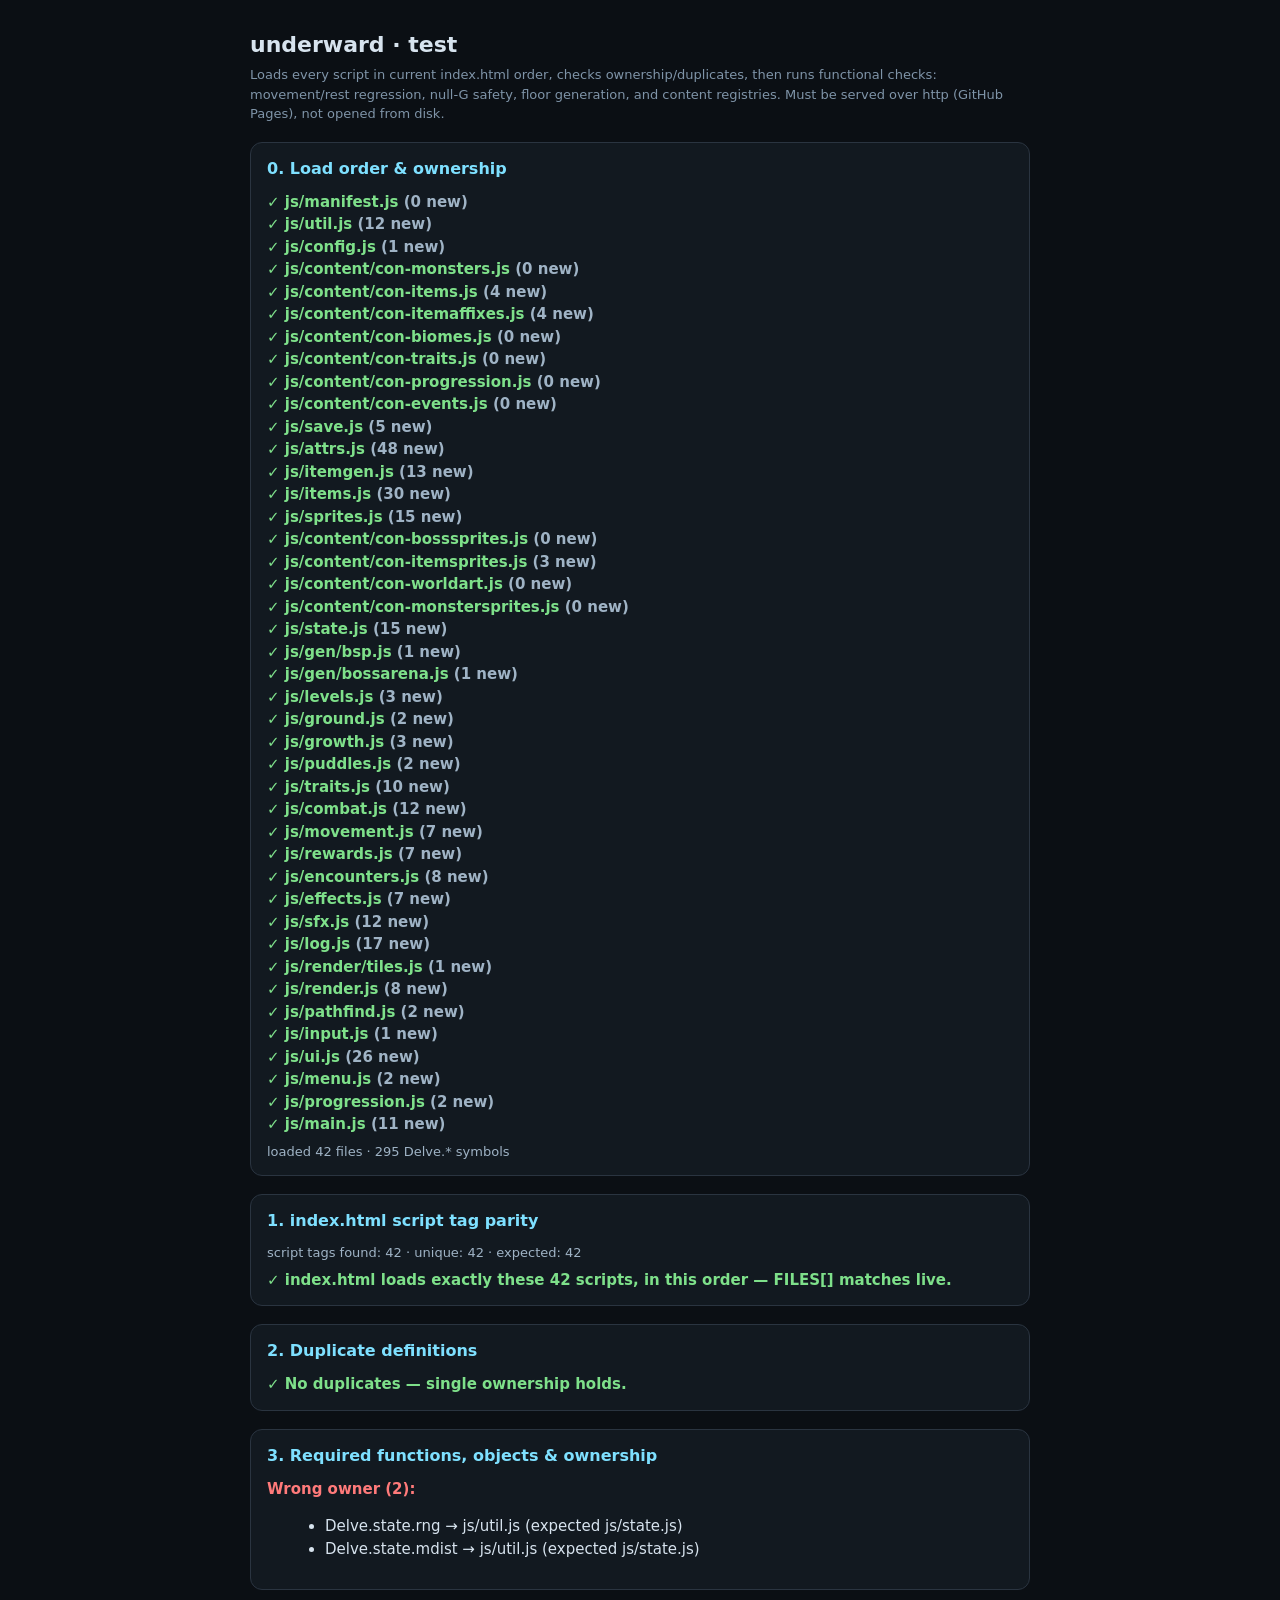
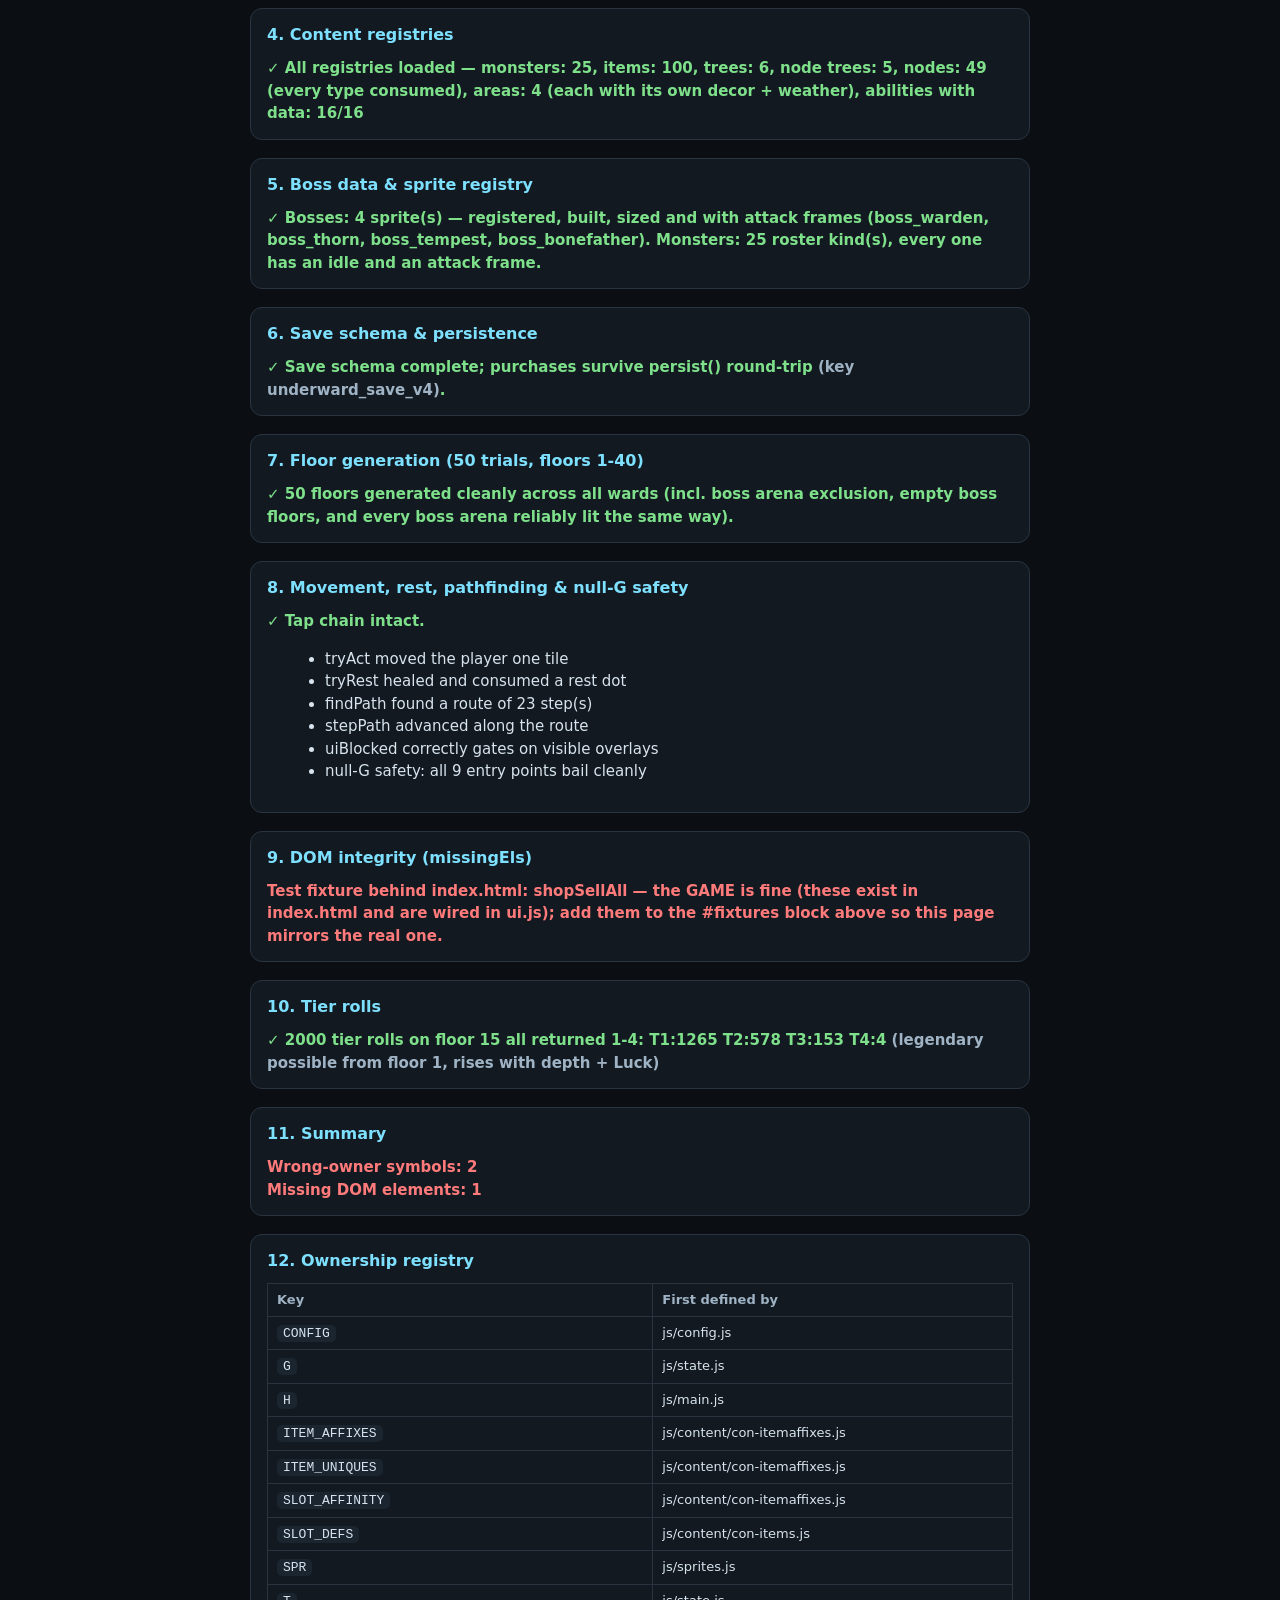
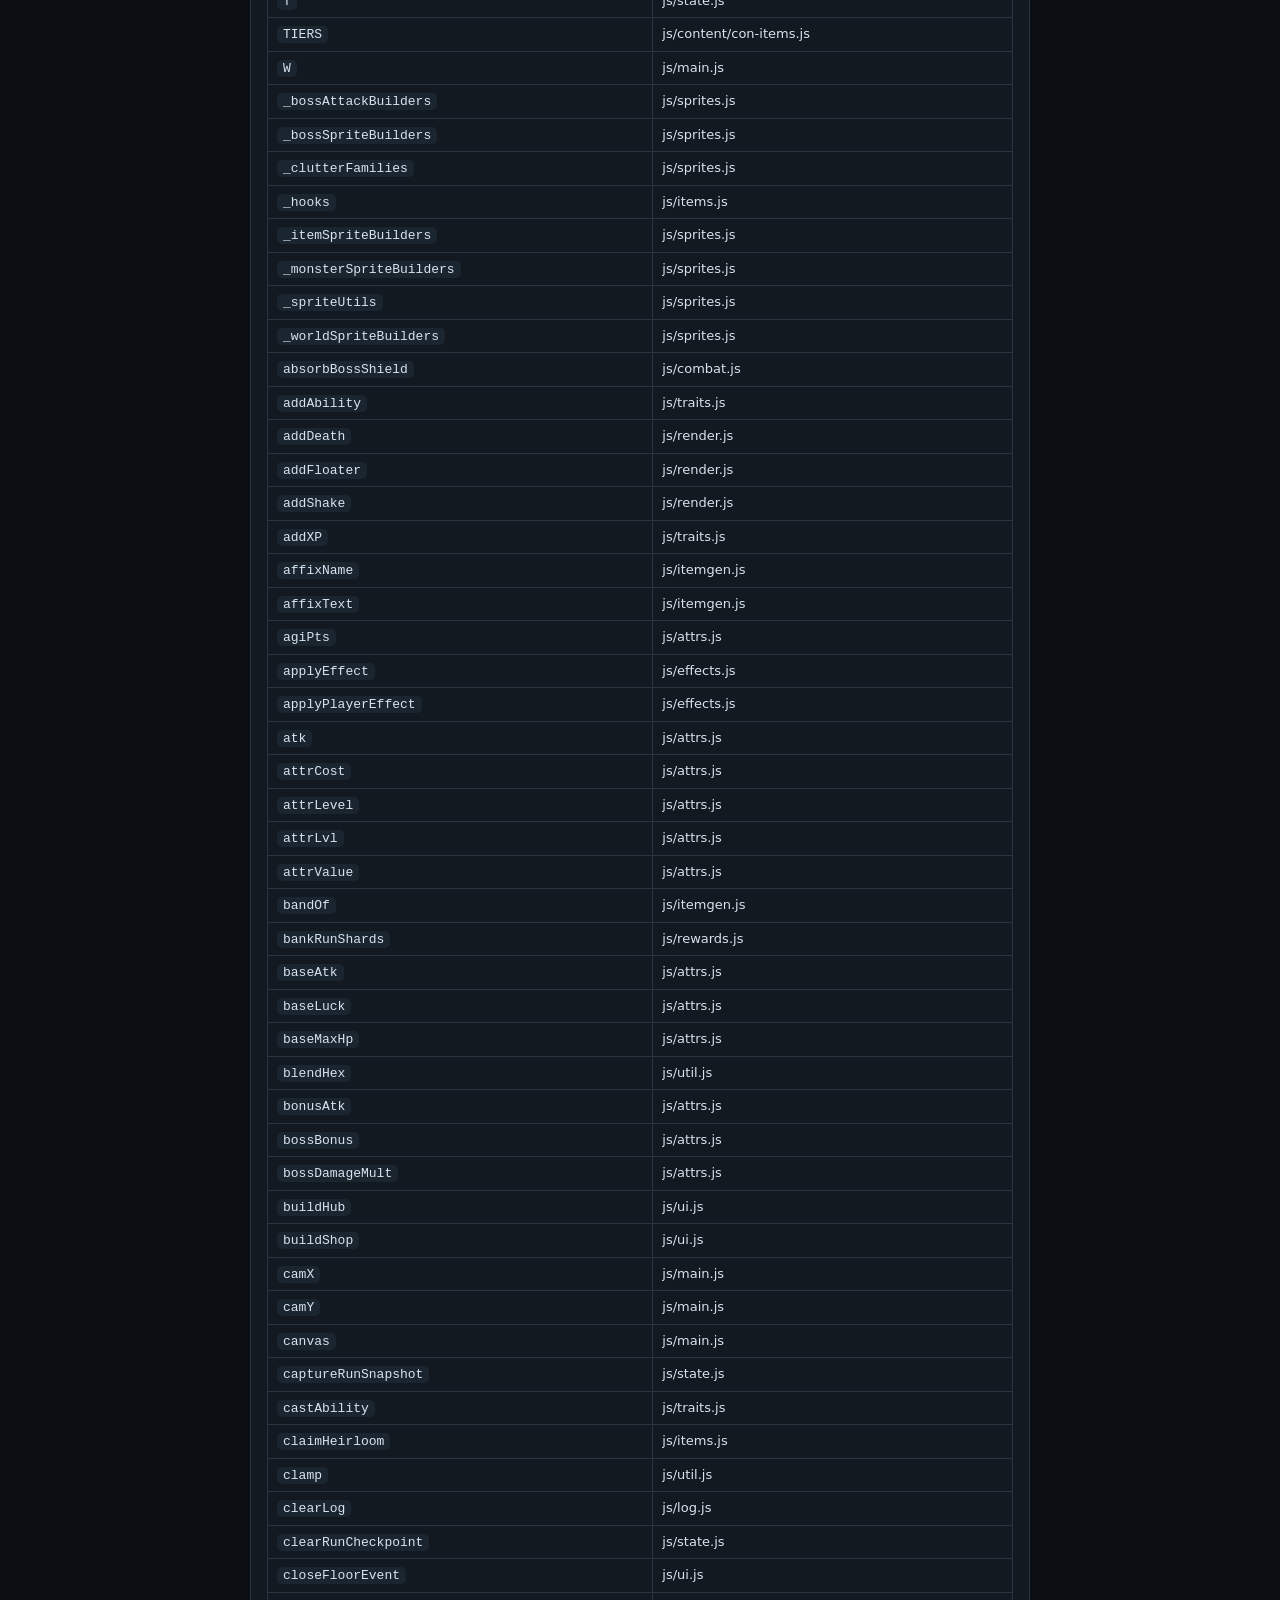
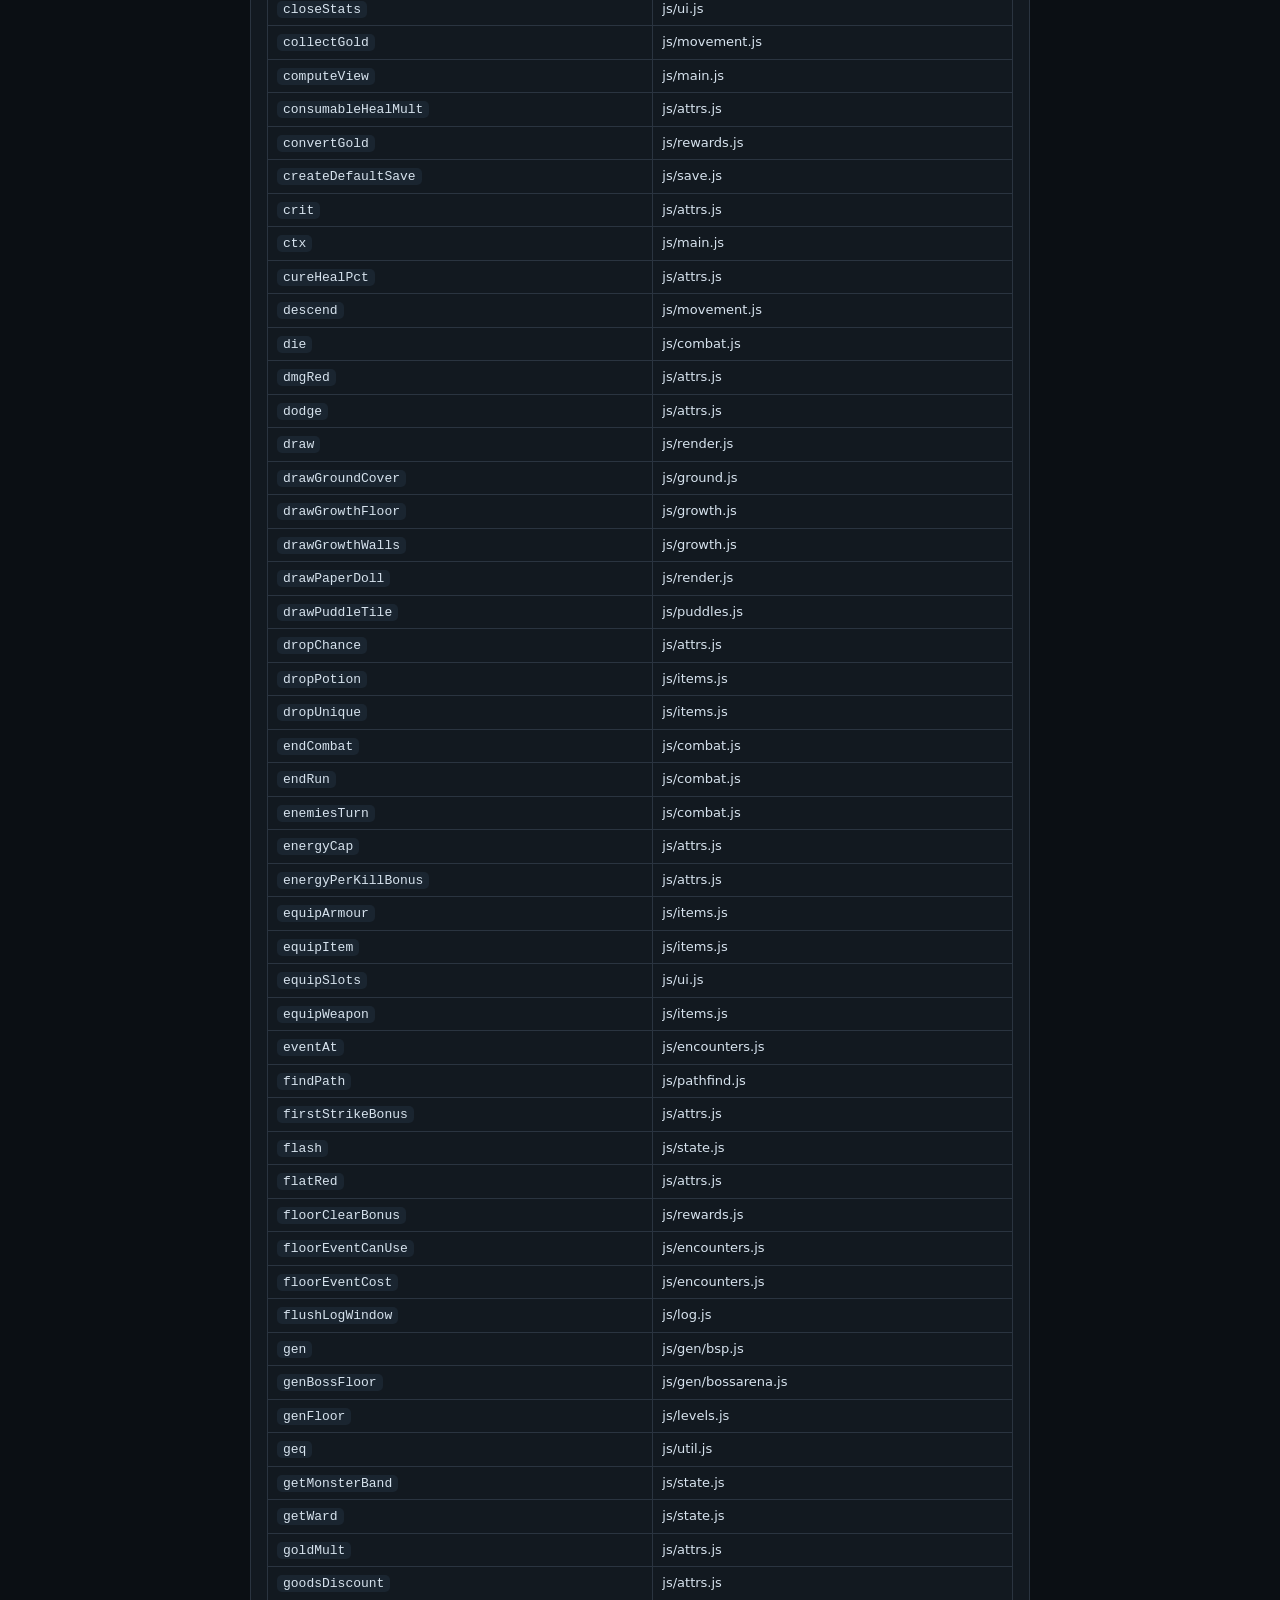
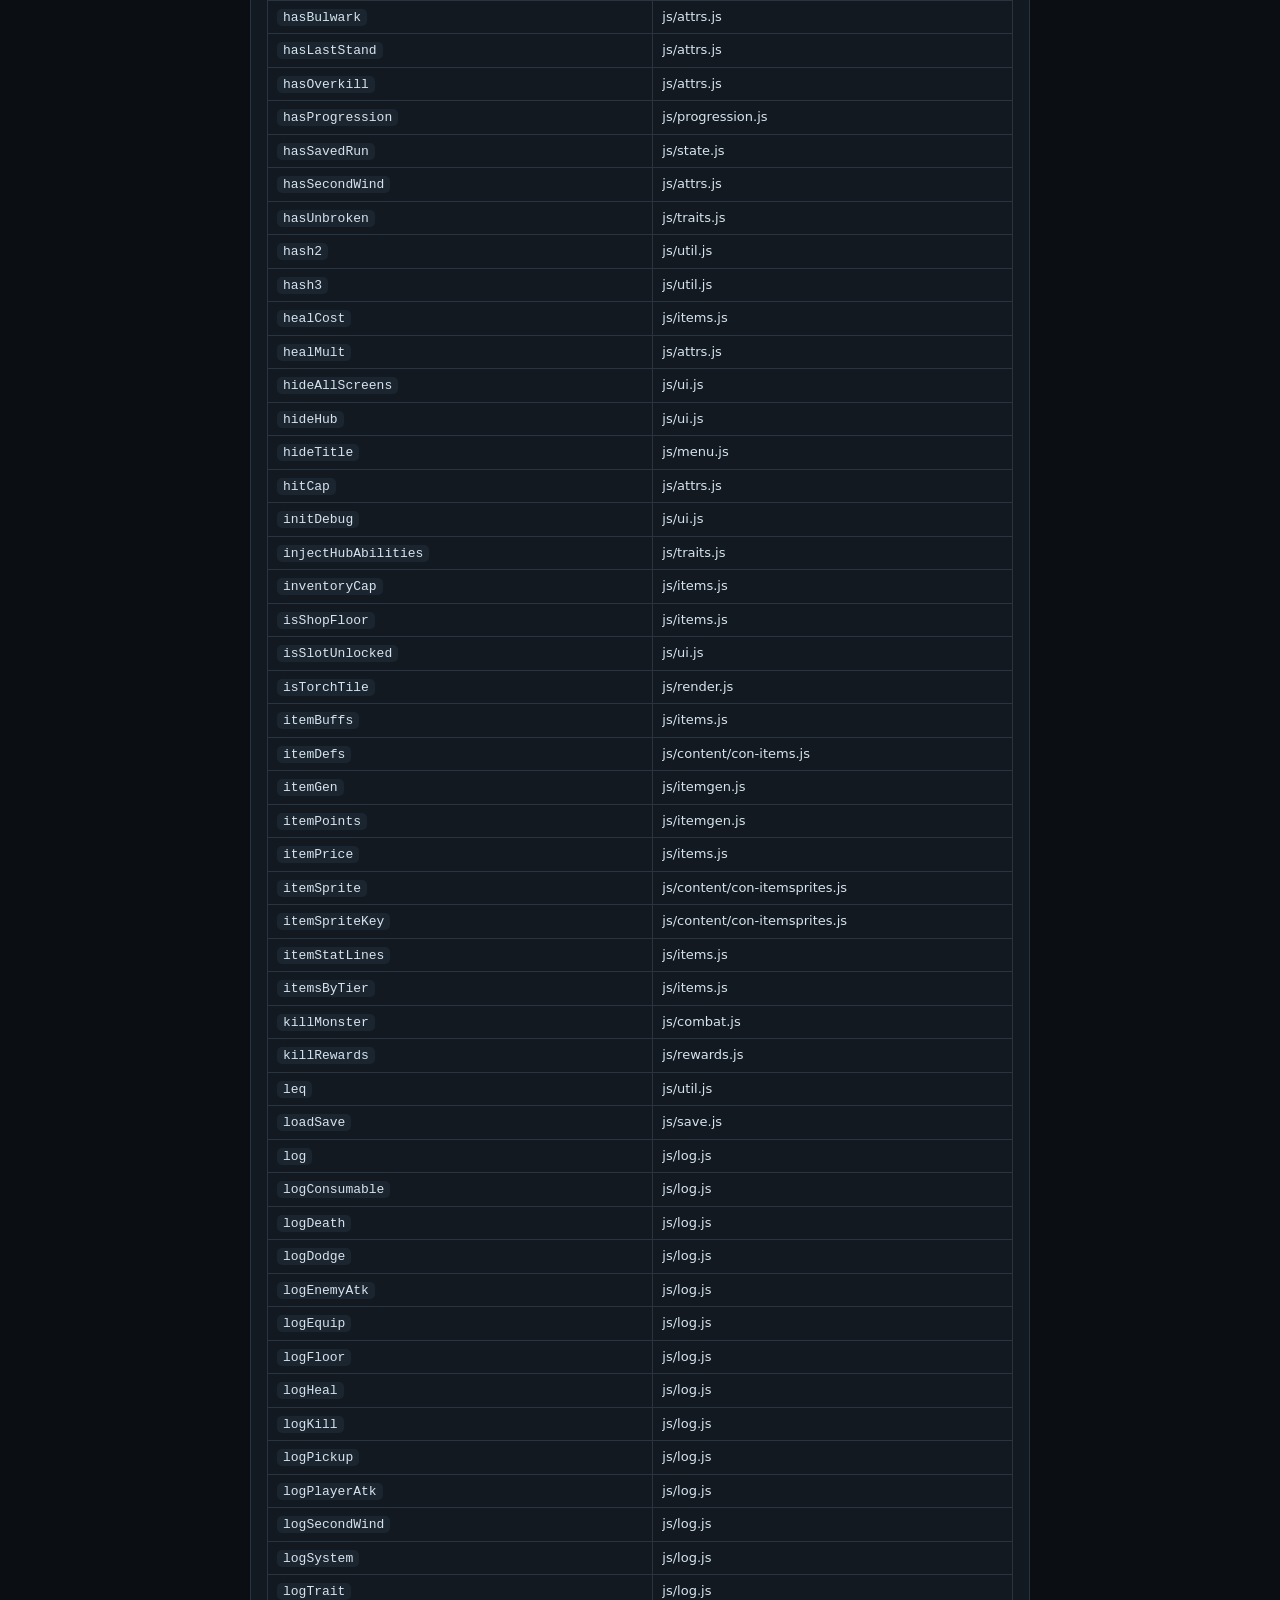
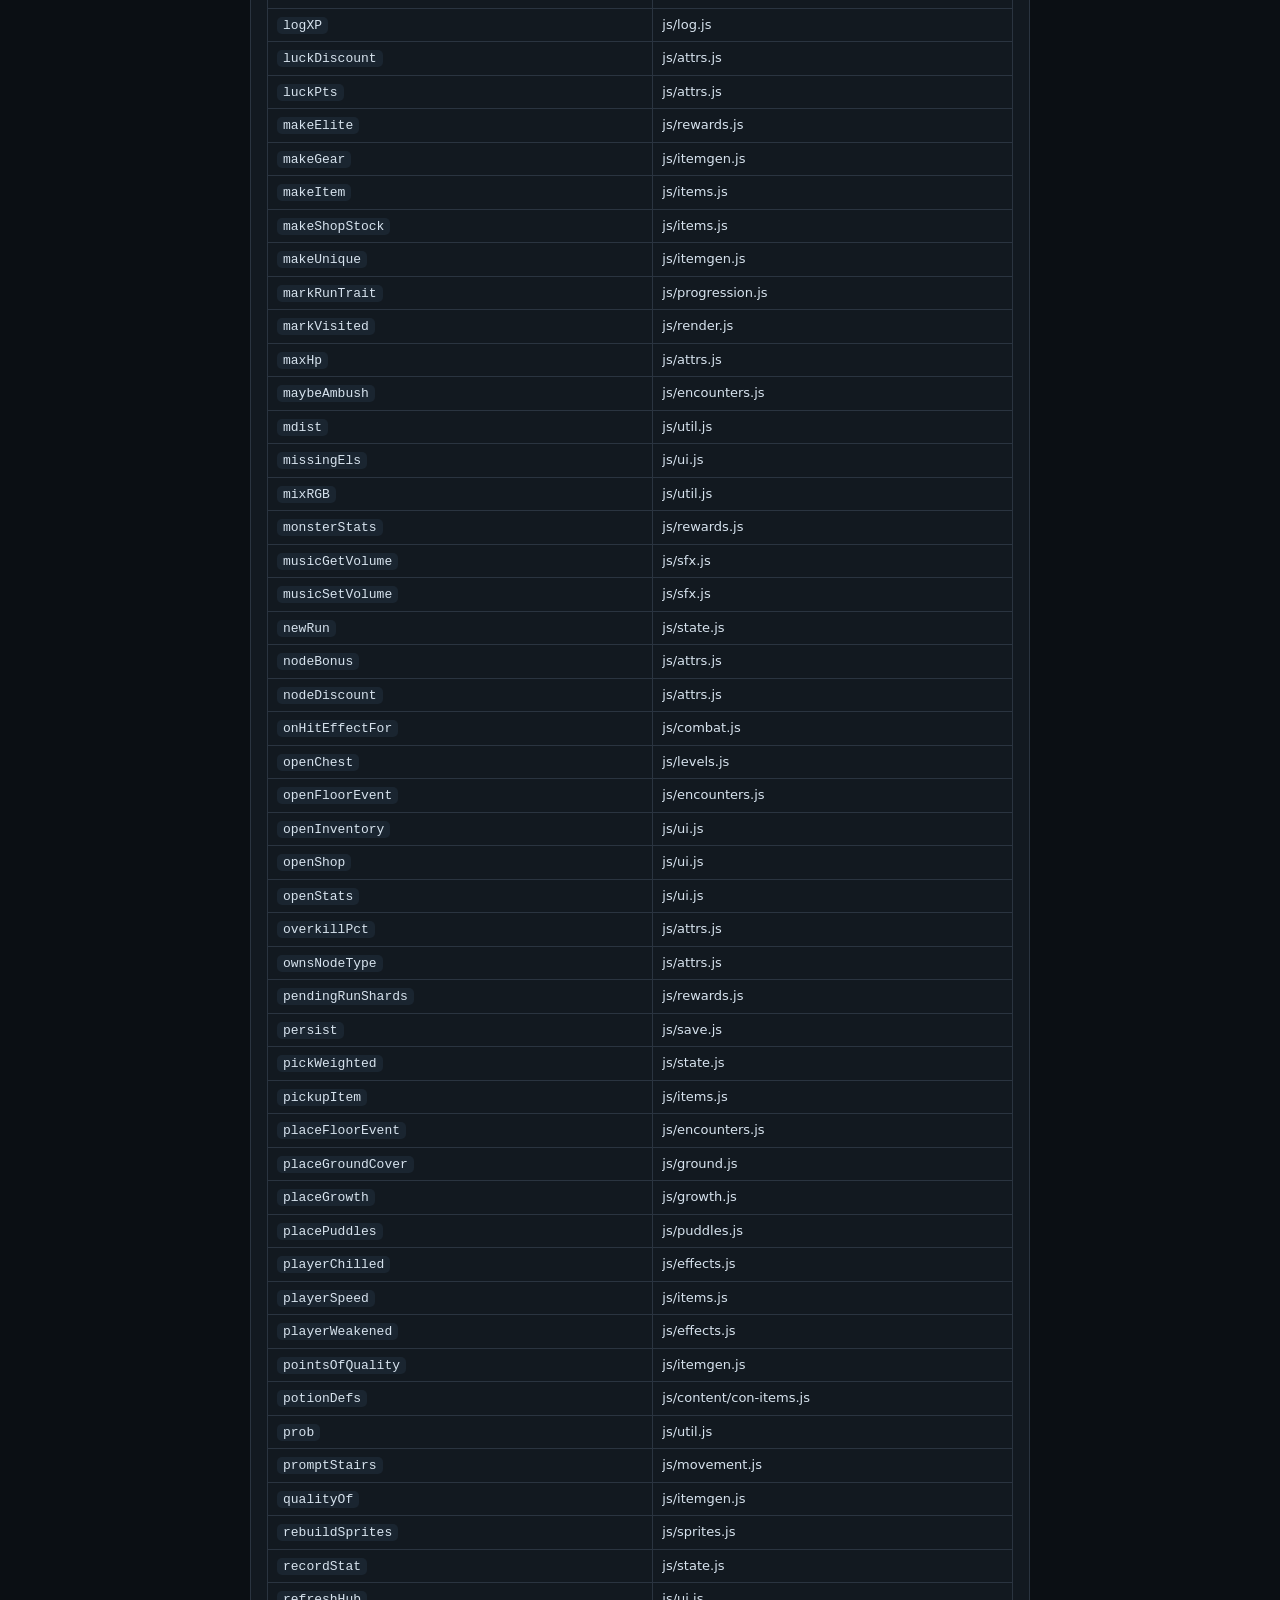
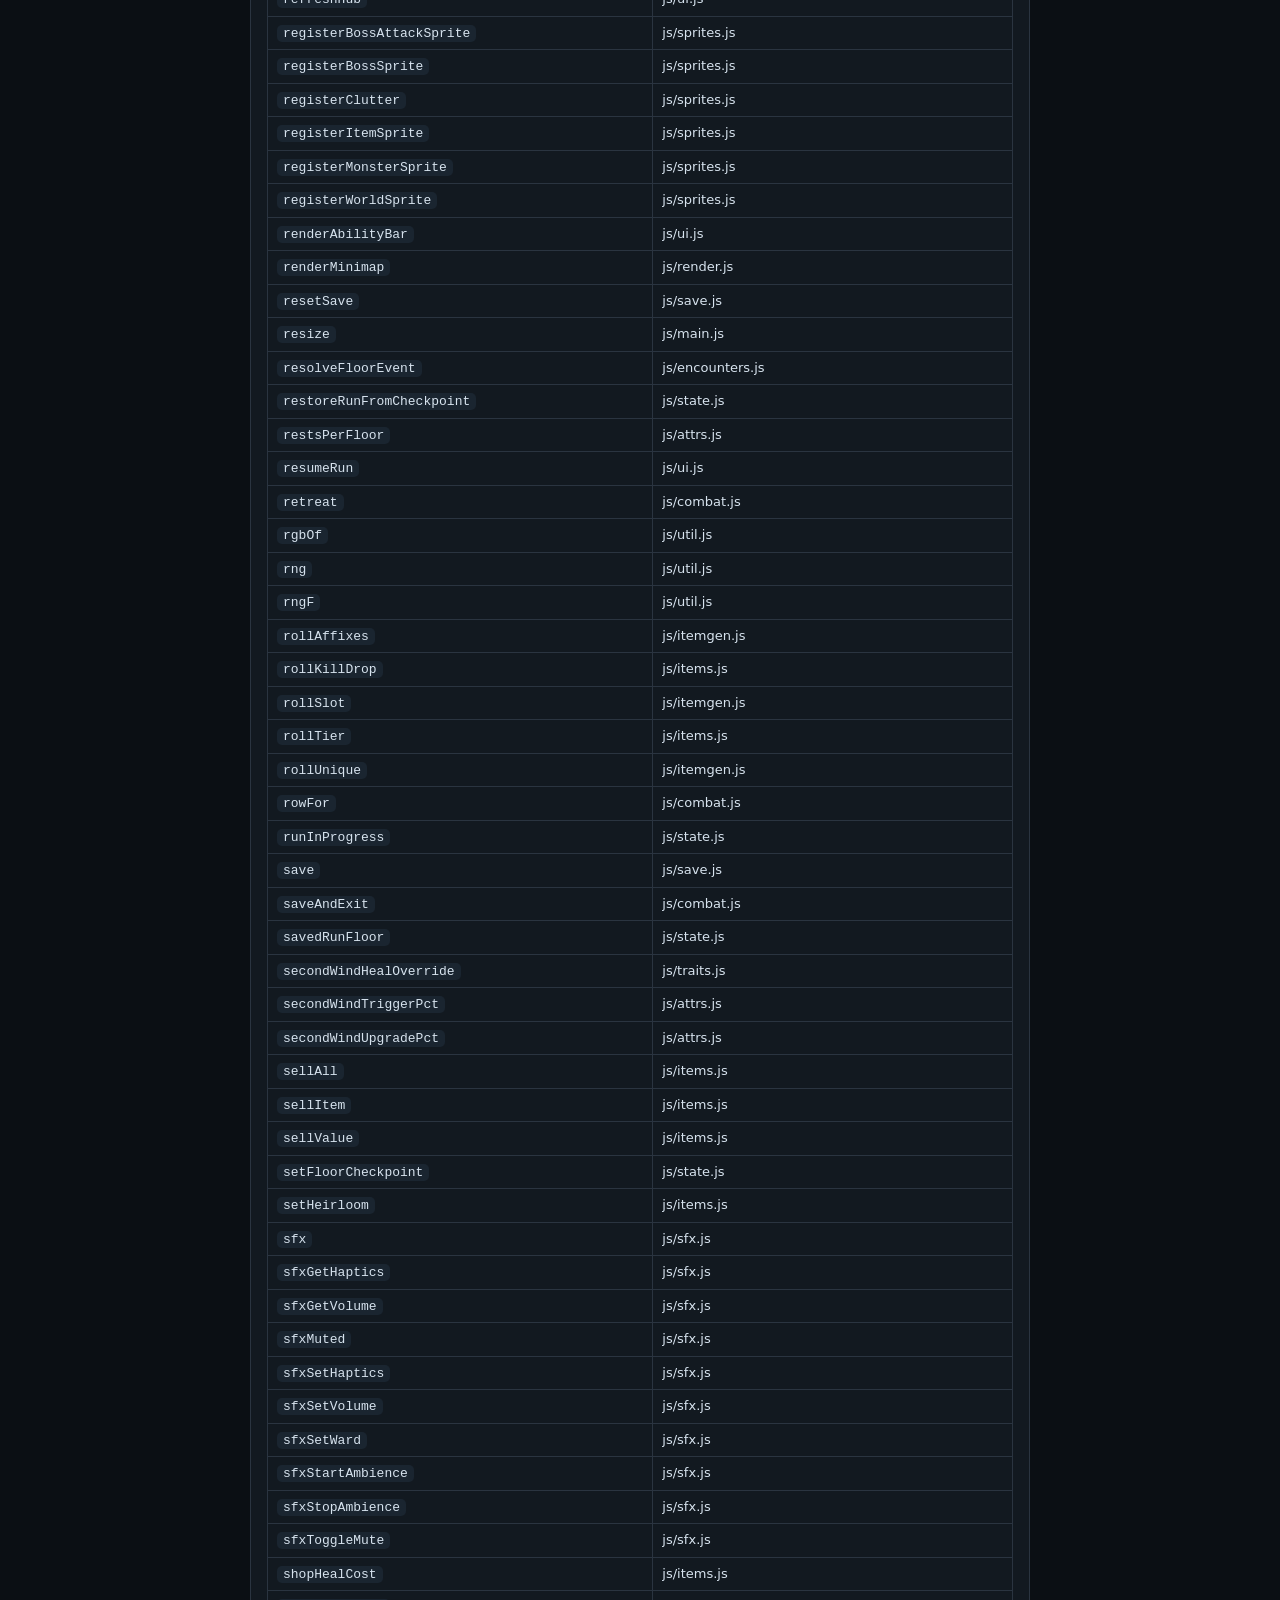
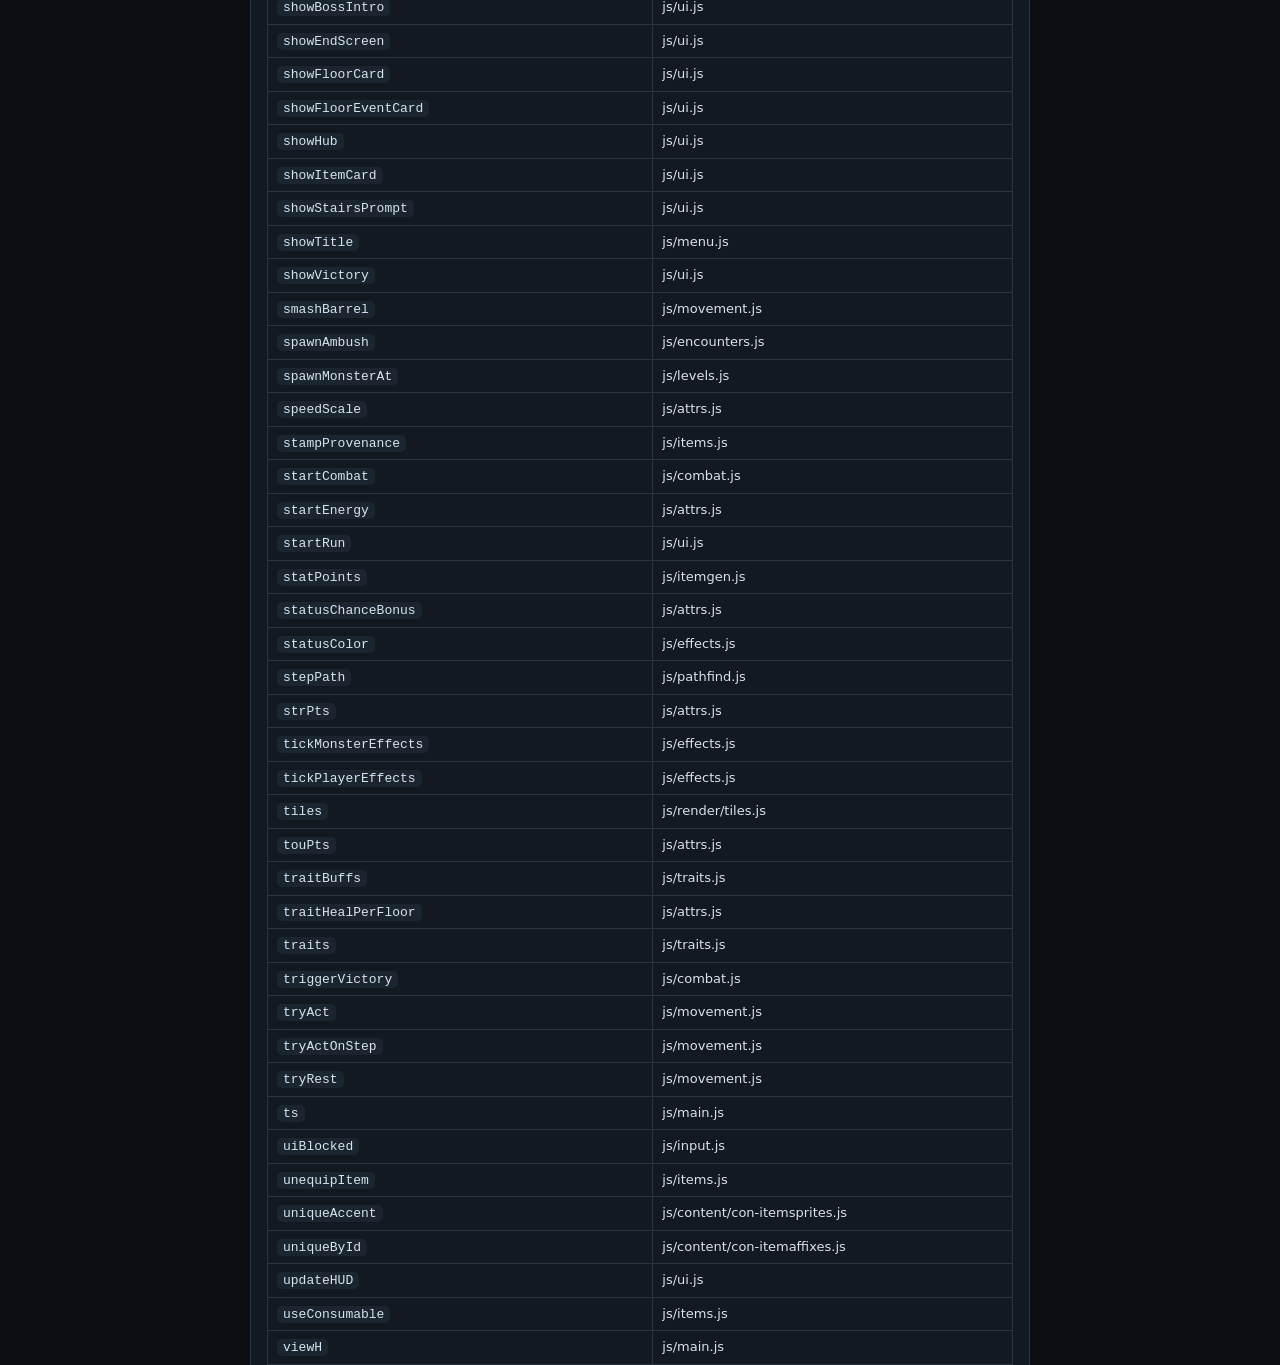
==== commit 062b7c25: "Unzip underward.zip" ====
--- a/test.html
+++ b/test.html
@@ -62,6 +62,9 @@
 
   <div id="stairsPrompt"><div id="stairsCard"><button id="stairsYes"></button><button id="stairsNo"></button></div></div>
 
+  <div id="eventScreen" class="overlay"><h1 id="eventTitle"></h1><p id="eventFlavour"></p>
+    <div id="eventOptions"></div><button id="eventLeaveBtn"></button></div>
+
   <div id="itemCardOverlay"><div id="itemCard">
     <div id="icHeader"><div><div id="icName"></div><div id="icTier"></div></div><button id="icCloseBtn"></button></div>
     <div id="icFlavour"></div><div id="icStats"></div>
@@ -86,7 +89,9 @@
 
   <!-- h1 kept: showEndScreen() does deathScreen.querySelector("h1") -->
   <div id="deathScreen"><h1>YOU DIED</h1><div id="deathInfo"></div><div id="deathQuote"></div>
-    <div id="deathSummary"></div><span id="deathShards"></span><button id="deathBtn"></button></div>
+    <div id="deathSummary"></div><span id="deathShards"></span>
+    <div id="heirloomBox"><div id="heirloomList"></div></div>
+    <button id="deathBtn"></button></div>
 
   <!-- Keep this mirroring index.html's pause card exactly. ui.js looks up every
        id here at load time, so an element added to the game but not here shows up
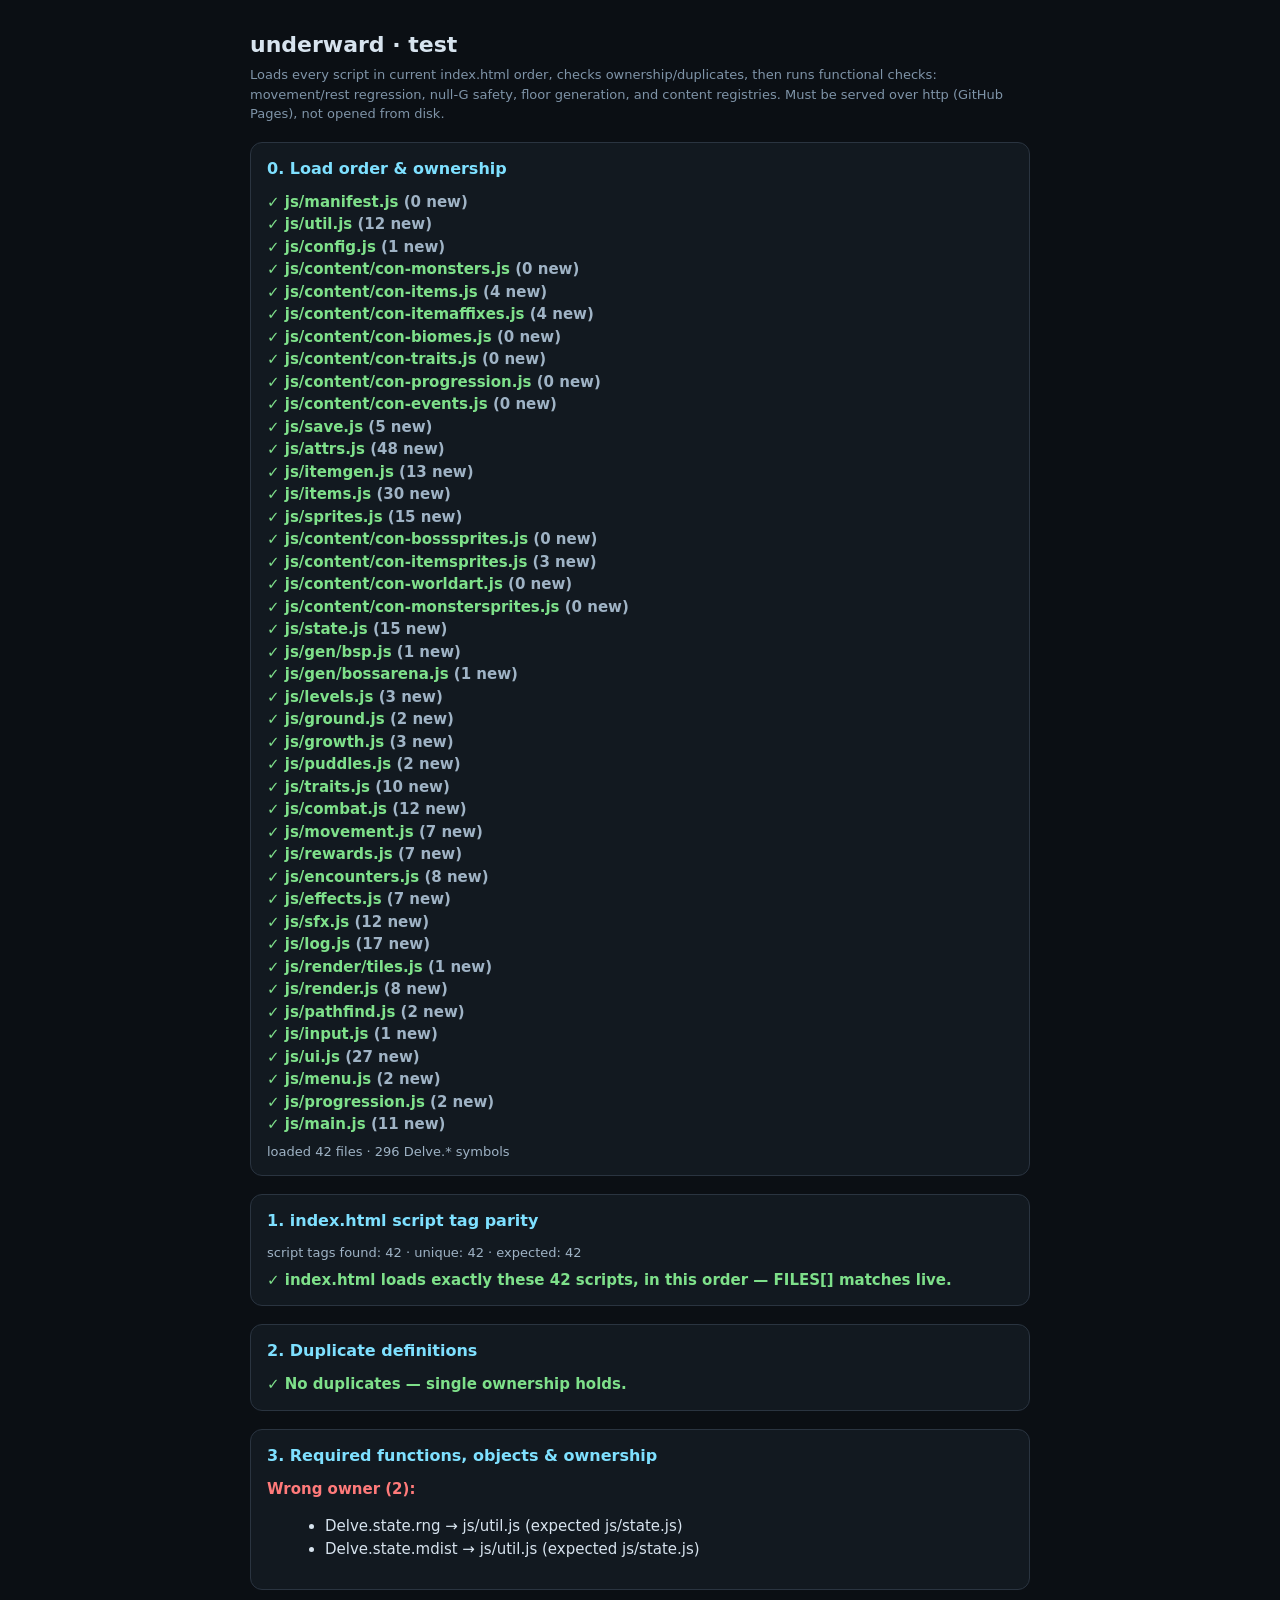
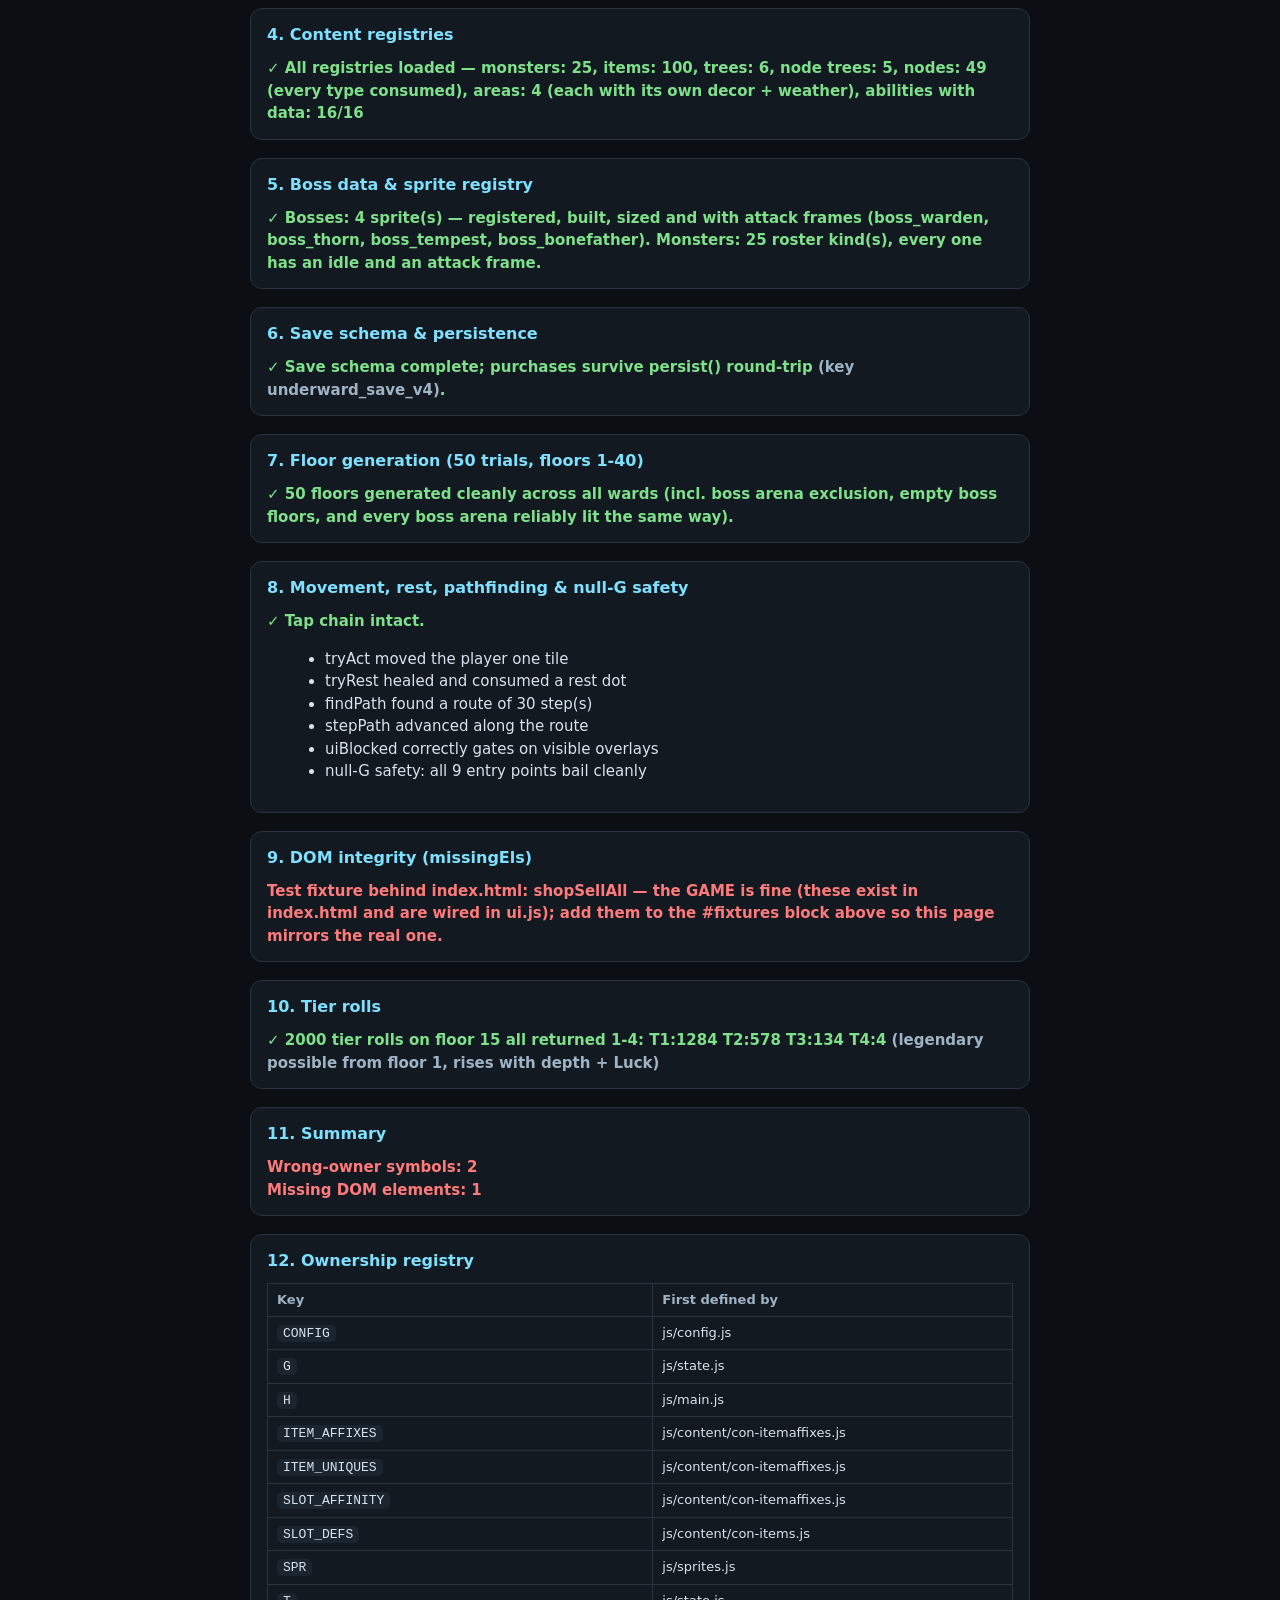
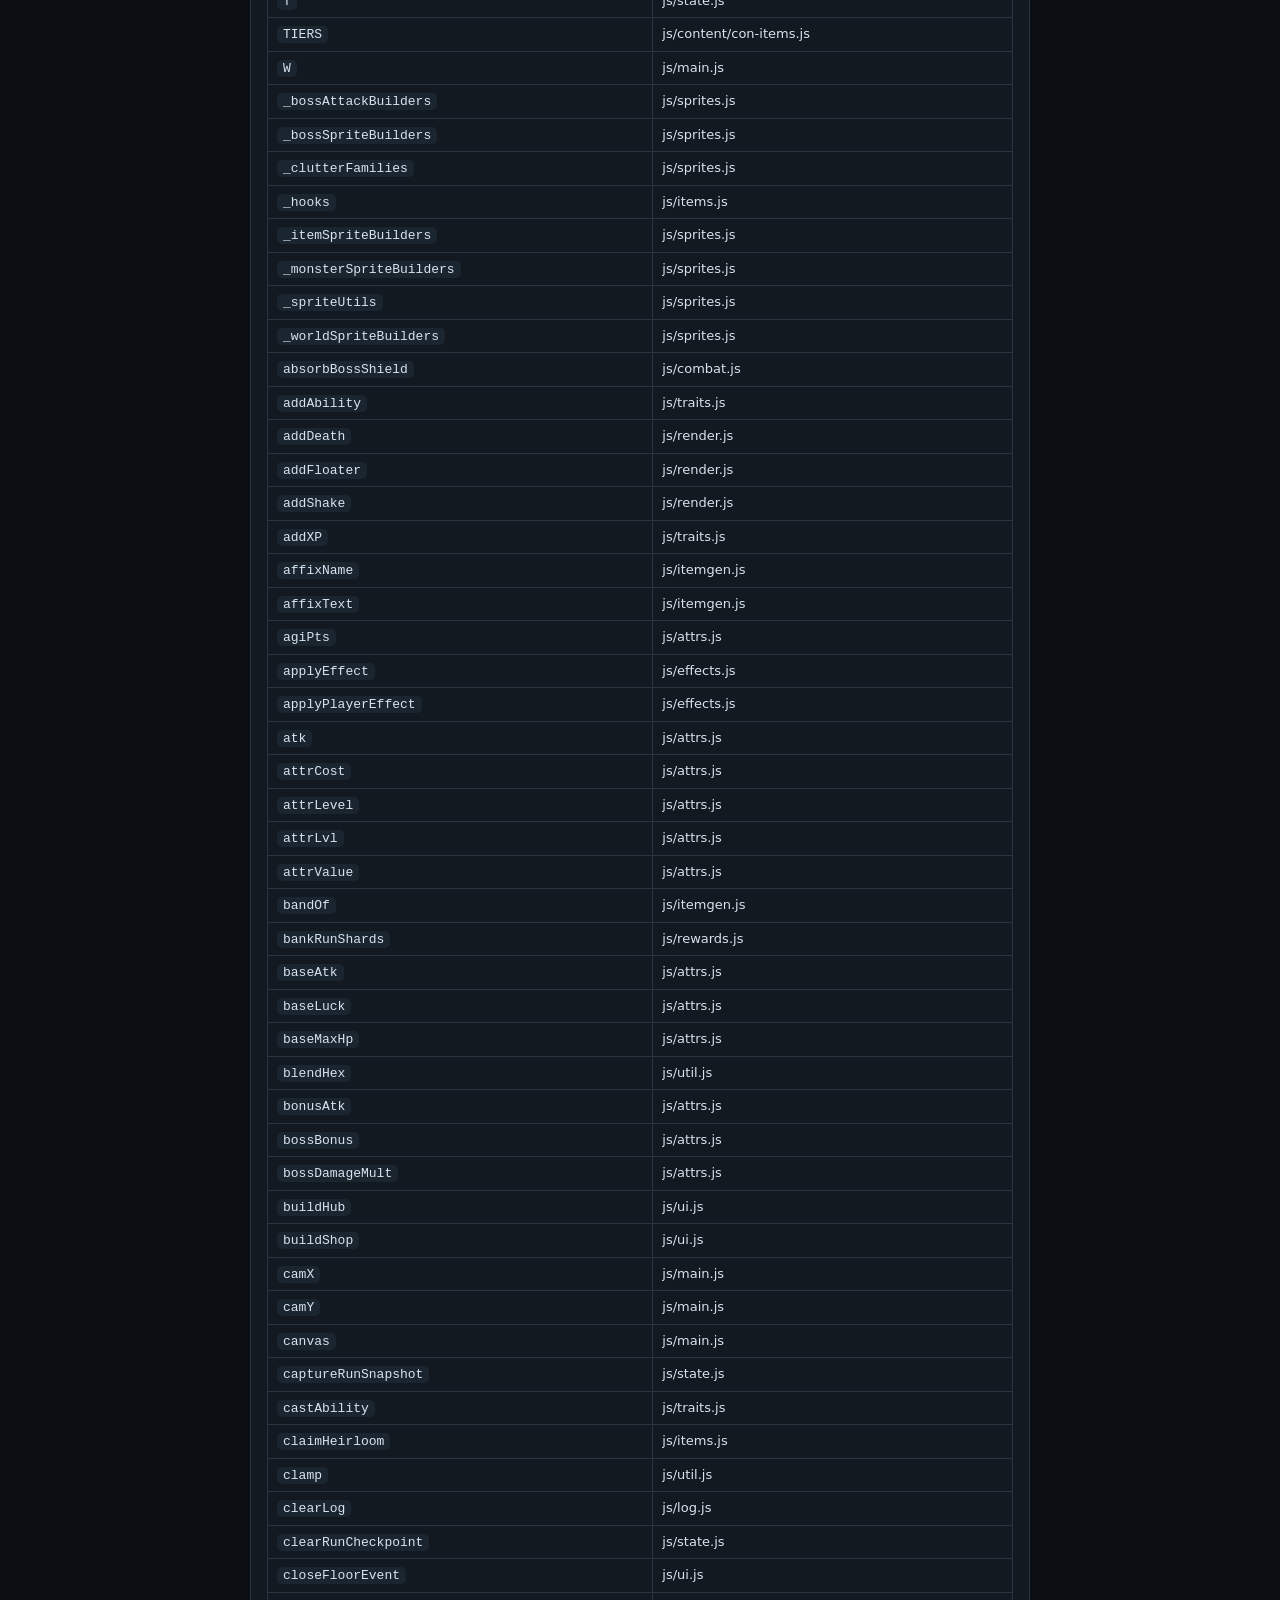
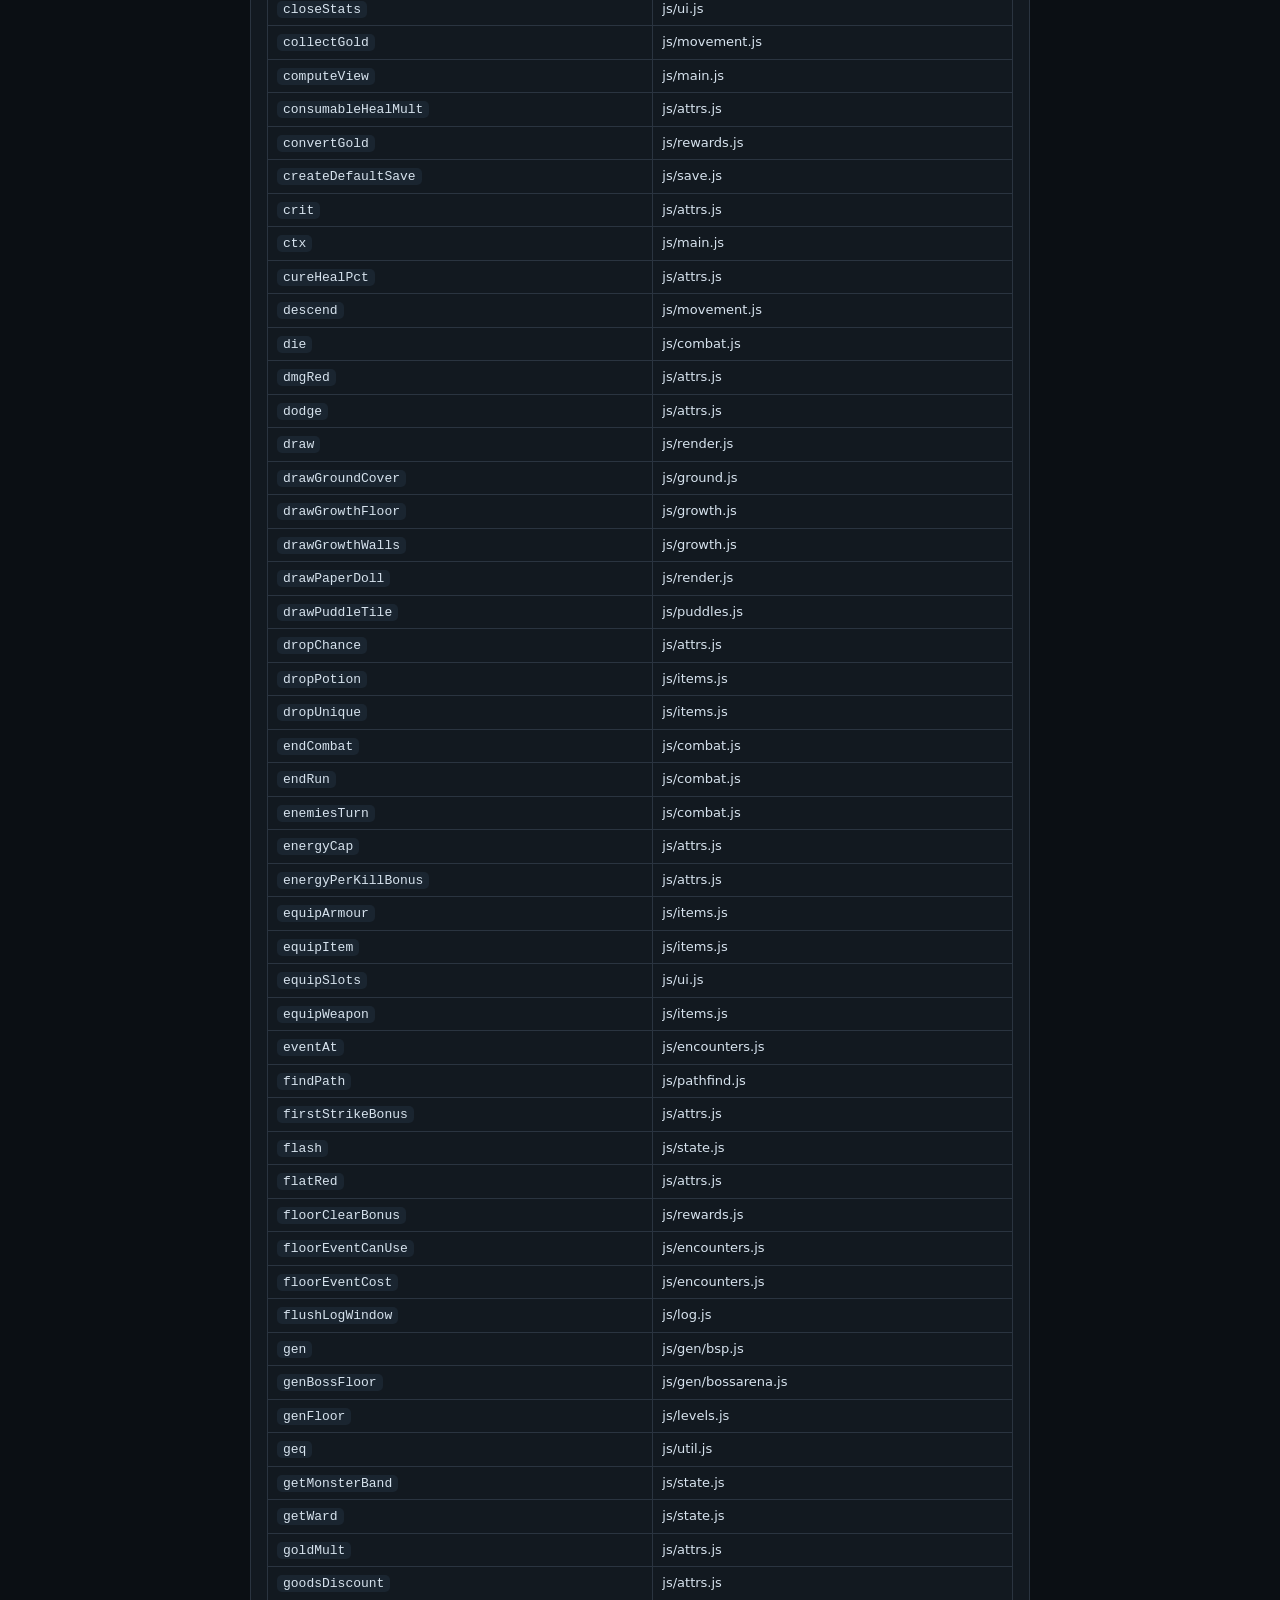
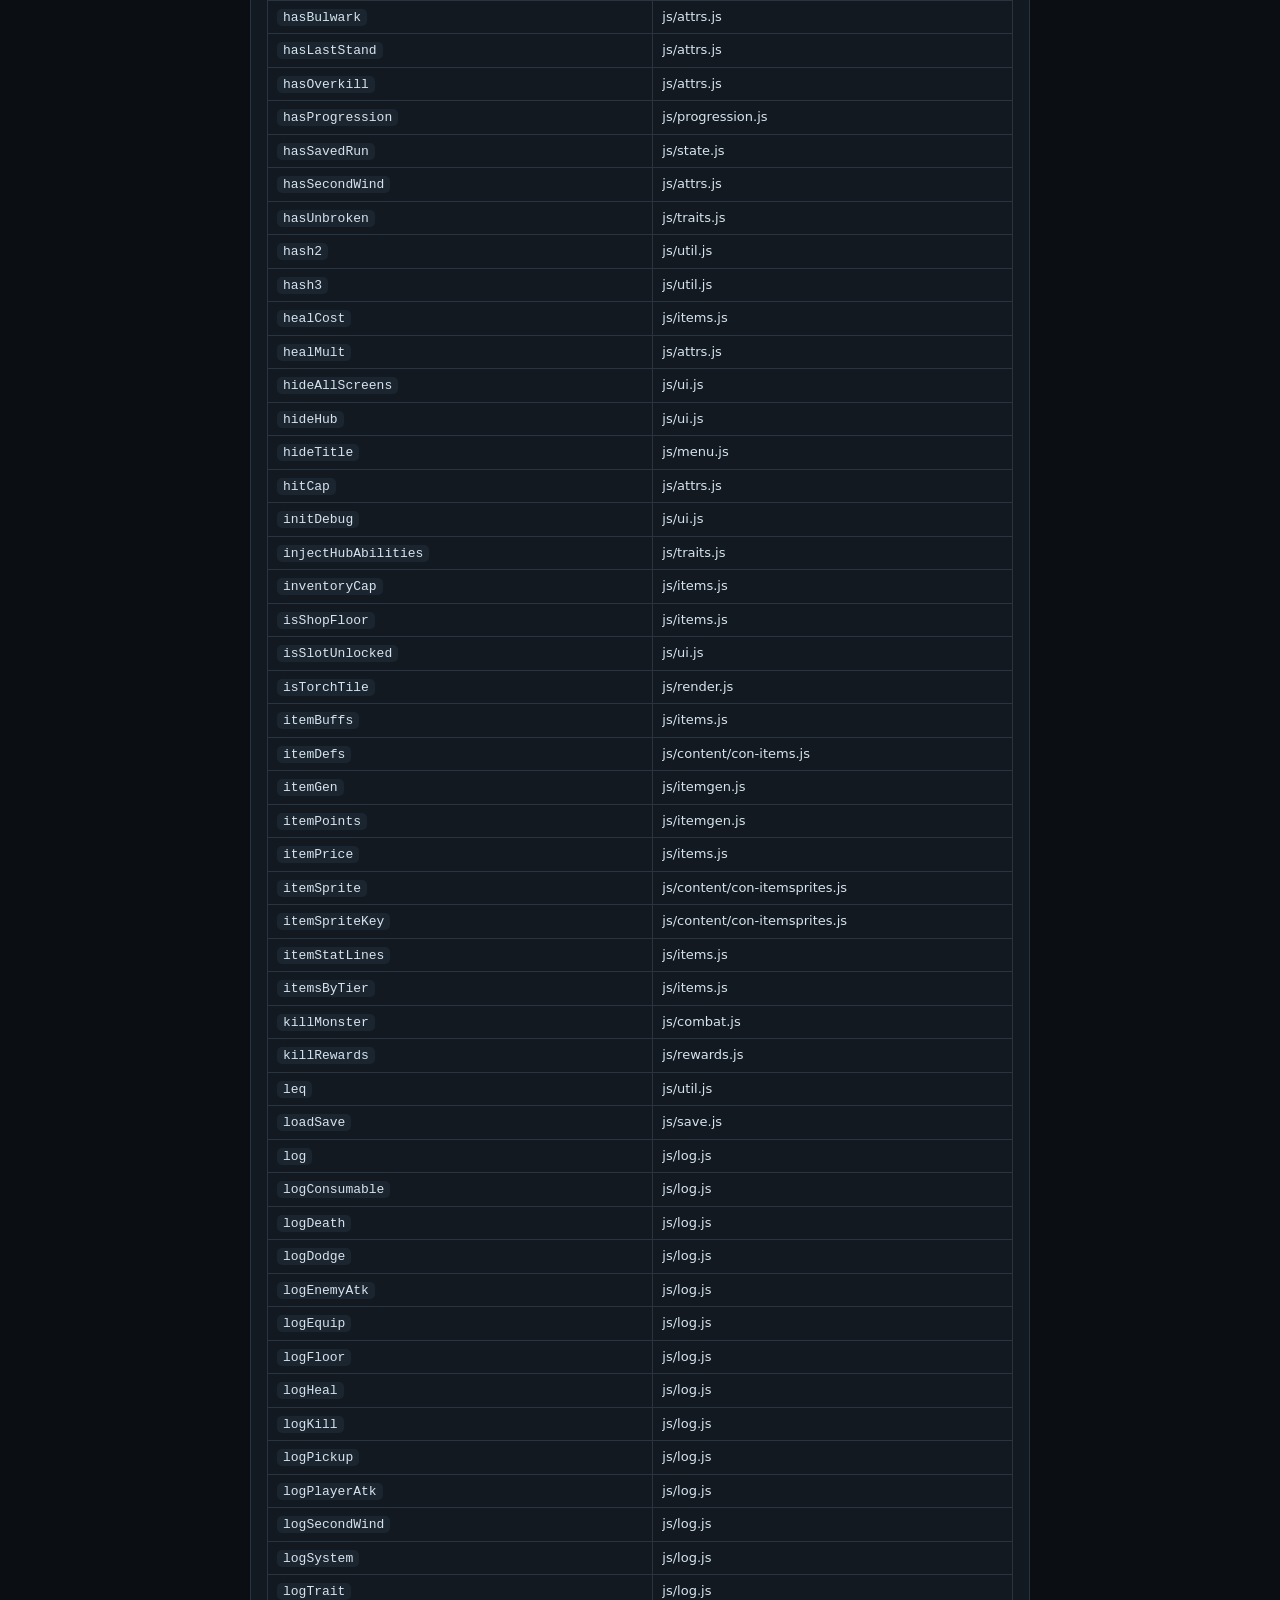
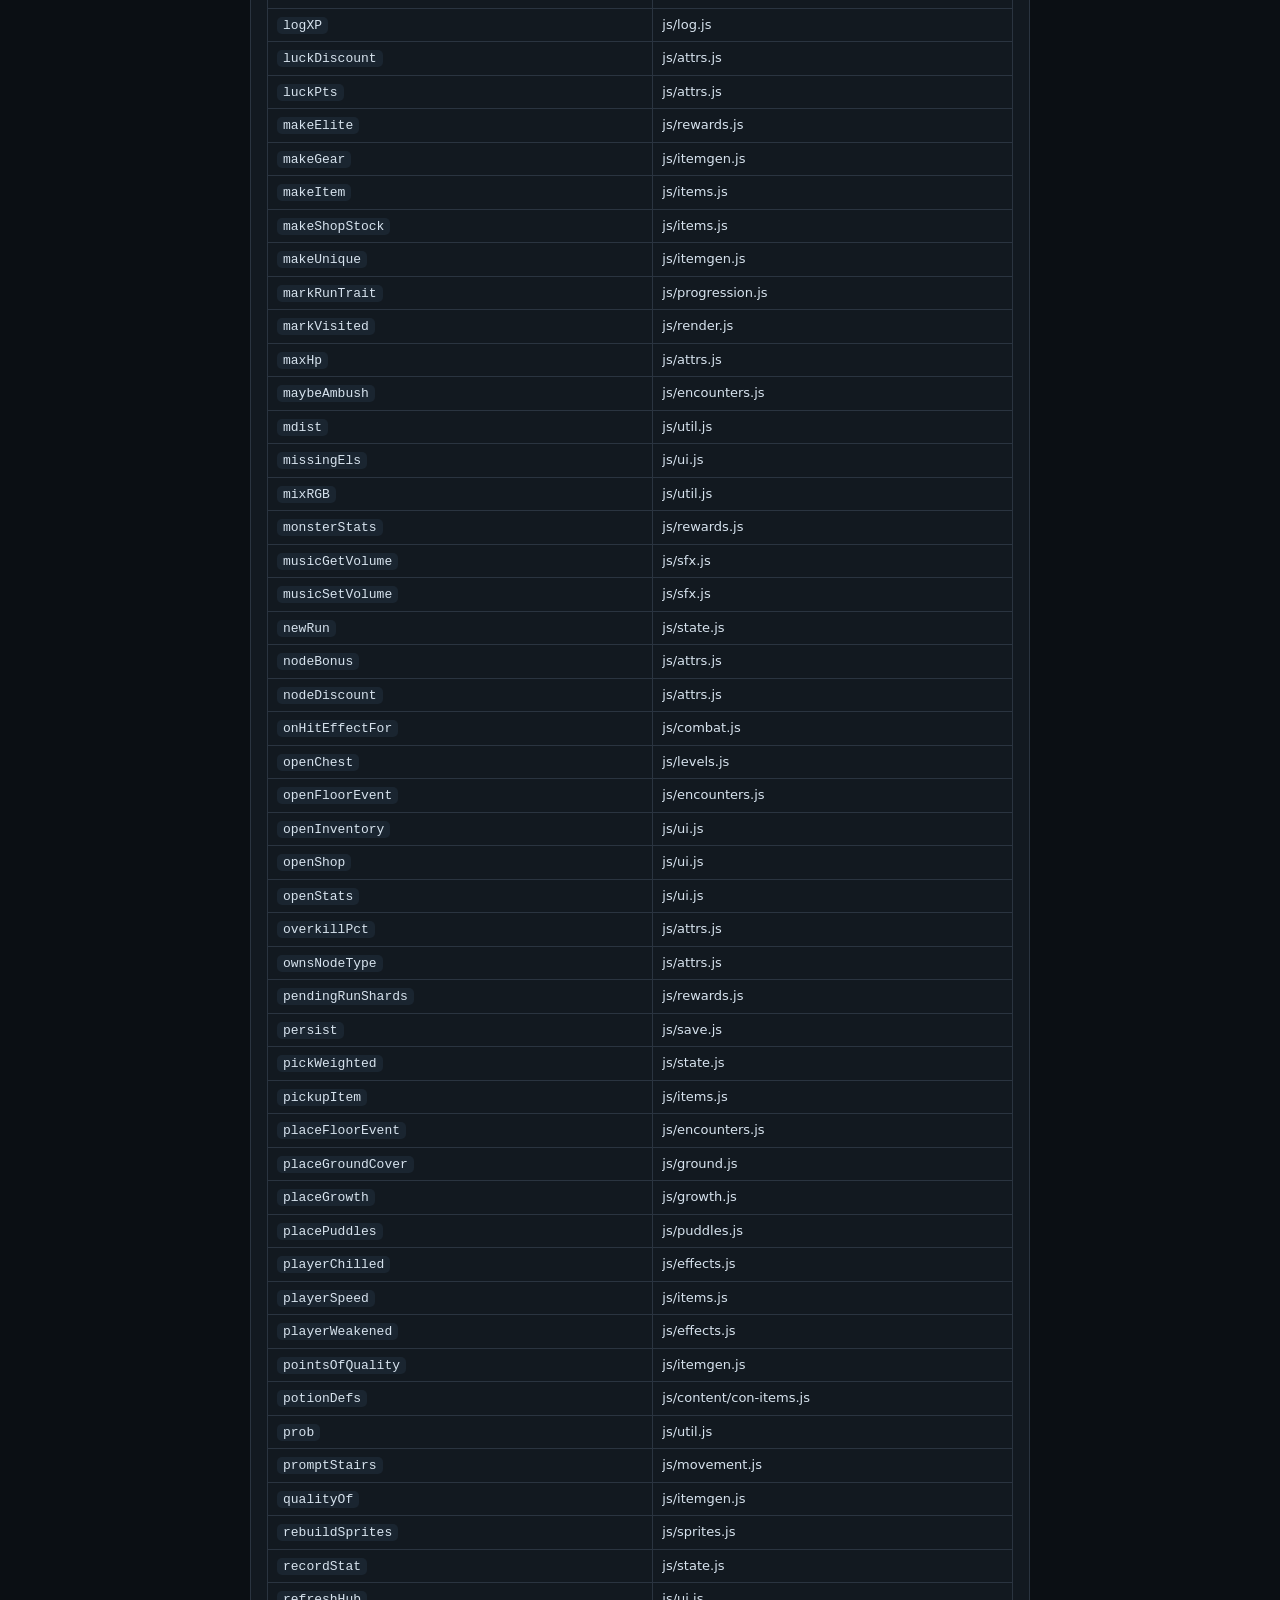
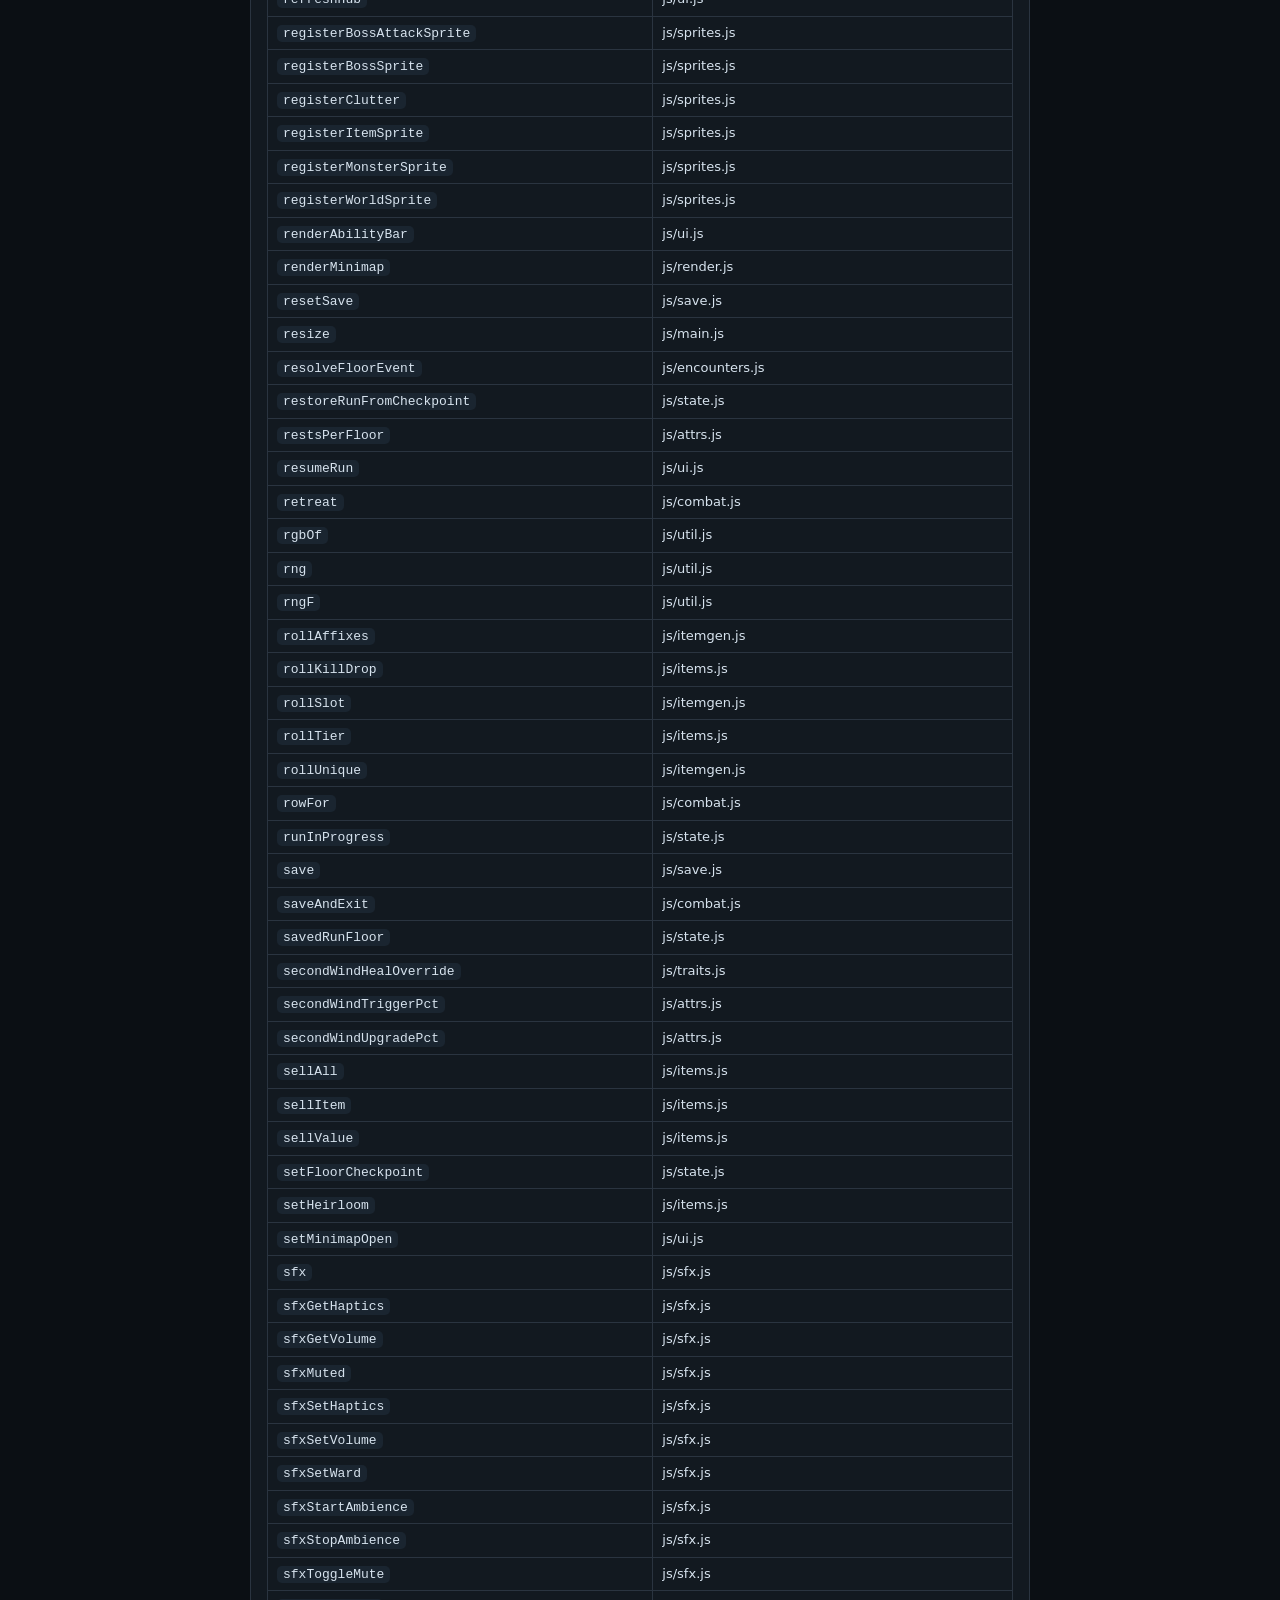
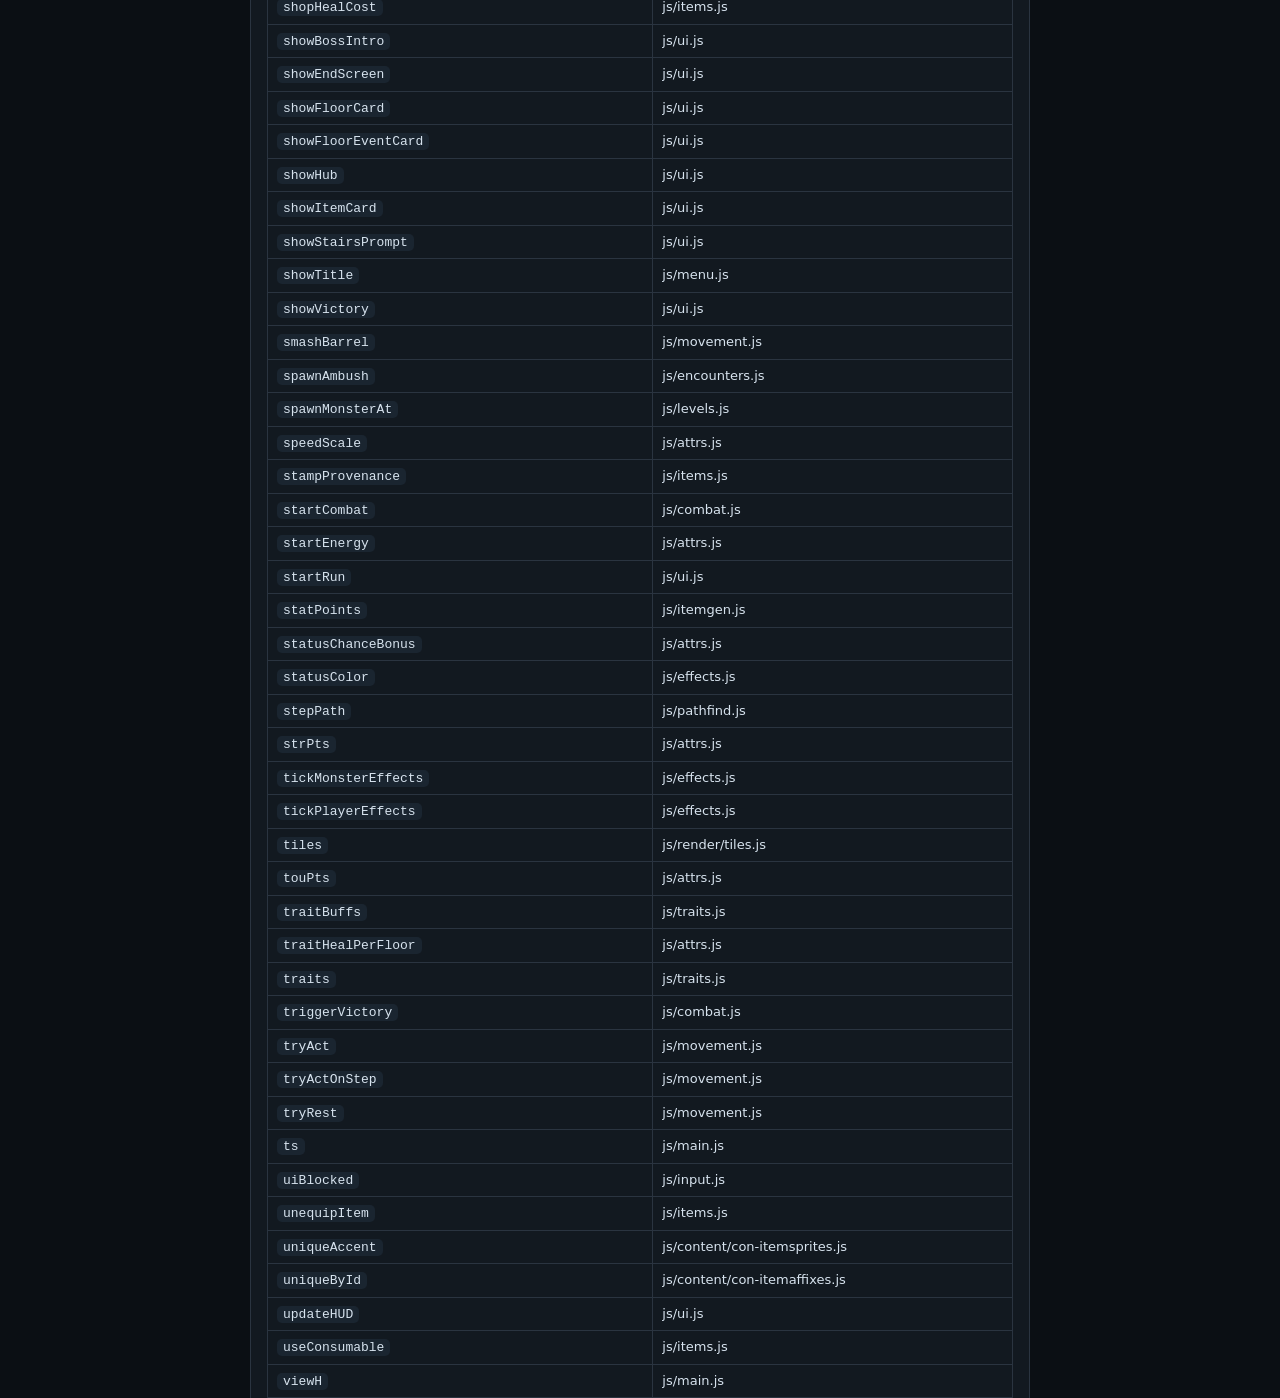
==== commit 83f9d403: "Unzip underward.zip" ====
--- a/test.html
+++ b/test.html
@@ -44,6 +44,8 @@
       <span class="stat"><span class="hud-floor-lbl">FLOOR</span><span id="hudFloor"></span></span>
       <span class="stat rest-pips"><span class="sico">💤</span><div id="restDots"></div></span>
       <span id="hudGold"></span><span id="hudShards"></span>
+    </div>
+    <div id="hudActions">
       <button id="statsBtn"></button><button id="minimapBtn"></button>
       <button id="gearBtn"></button><button id="invBtn"></button>
     </div>
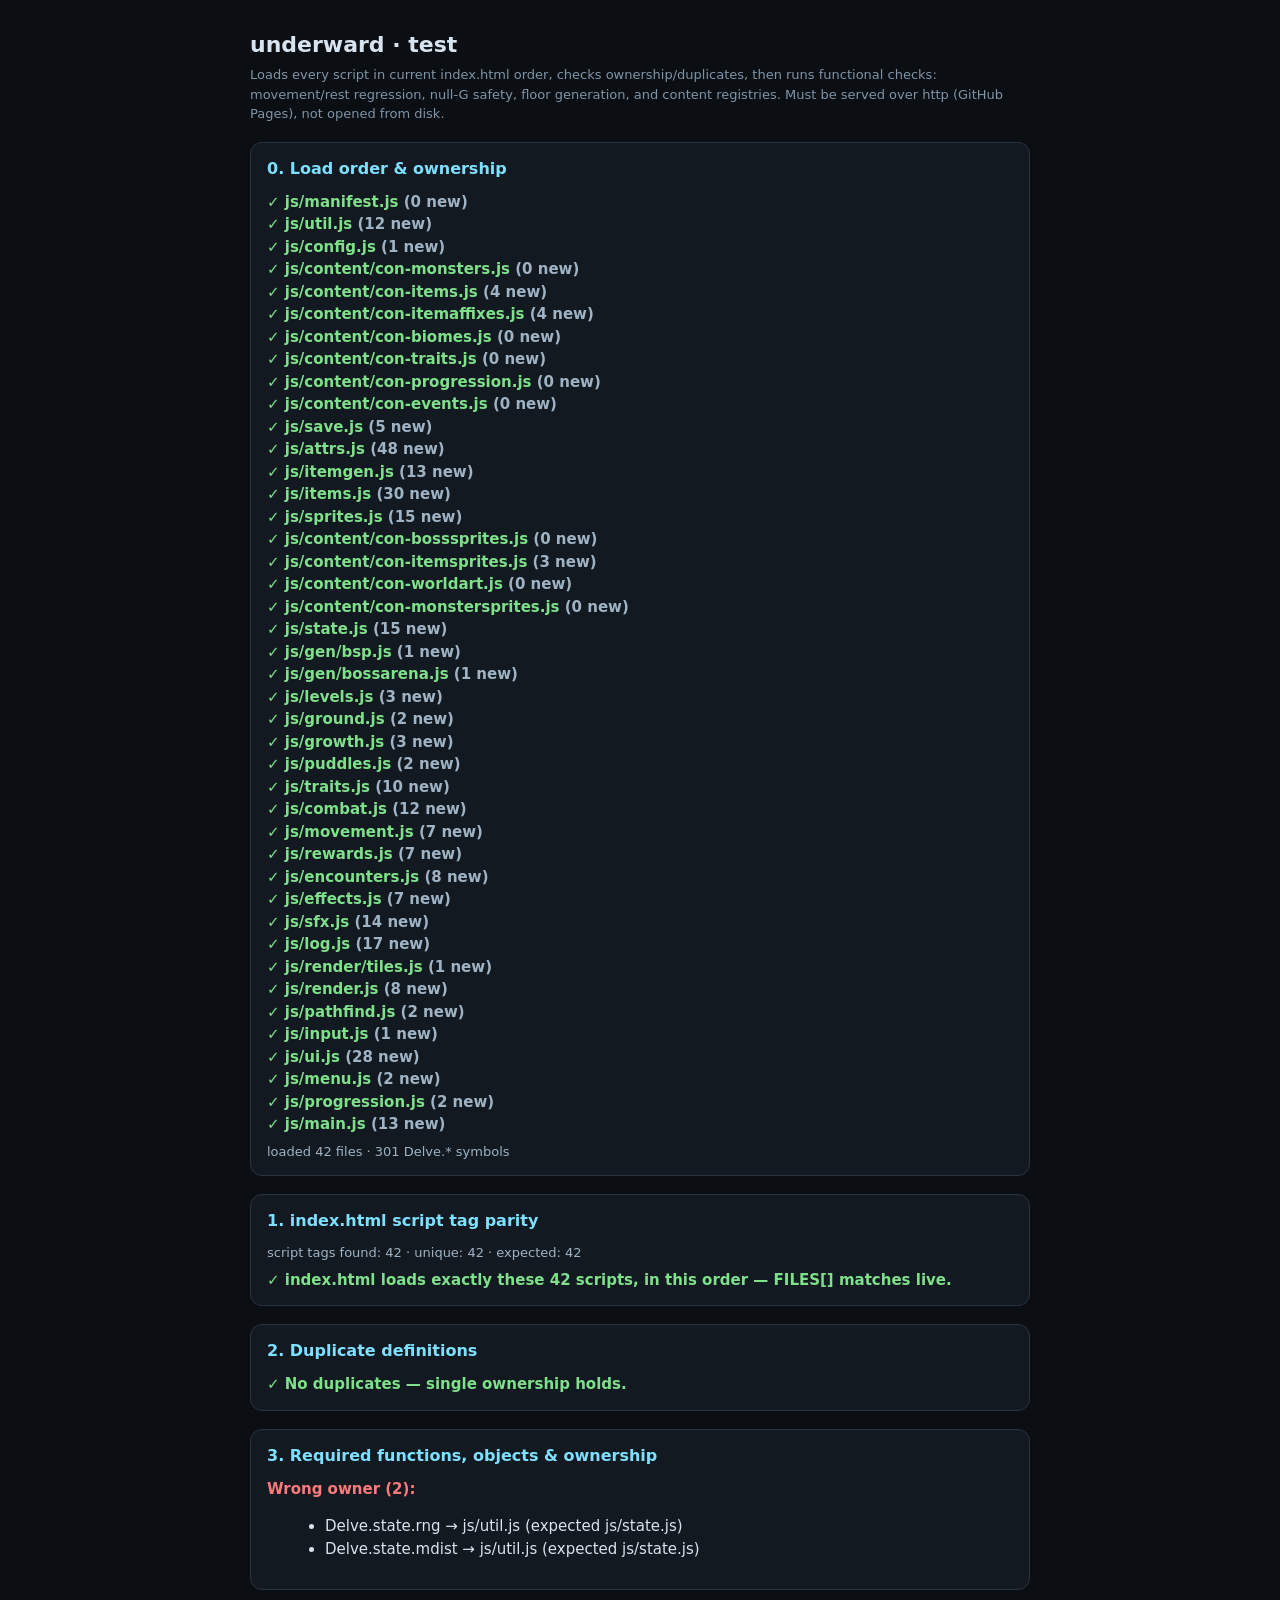
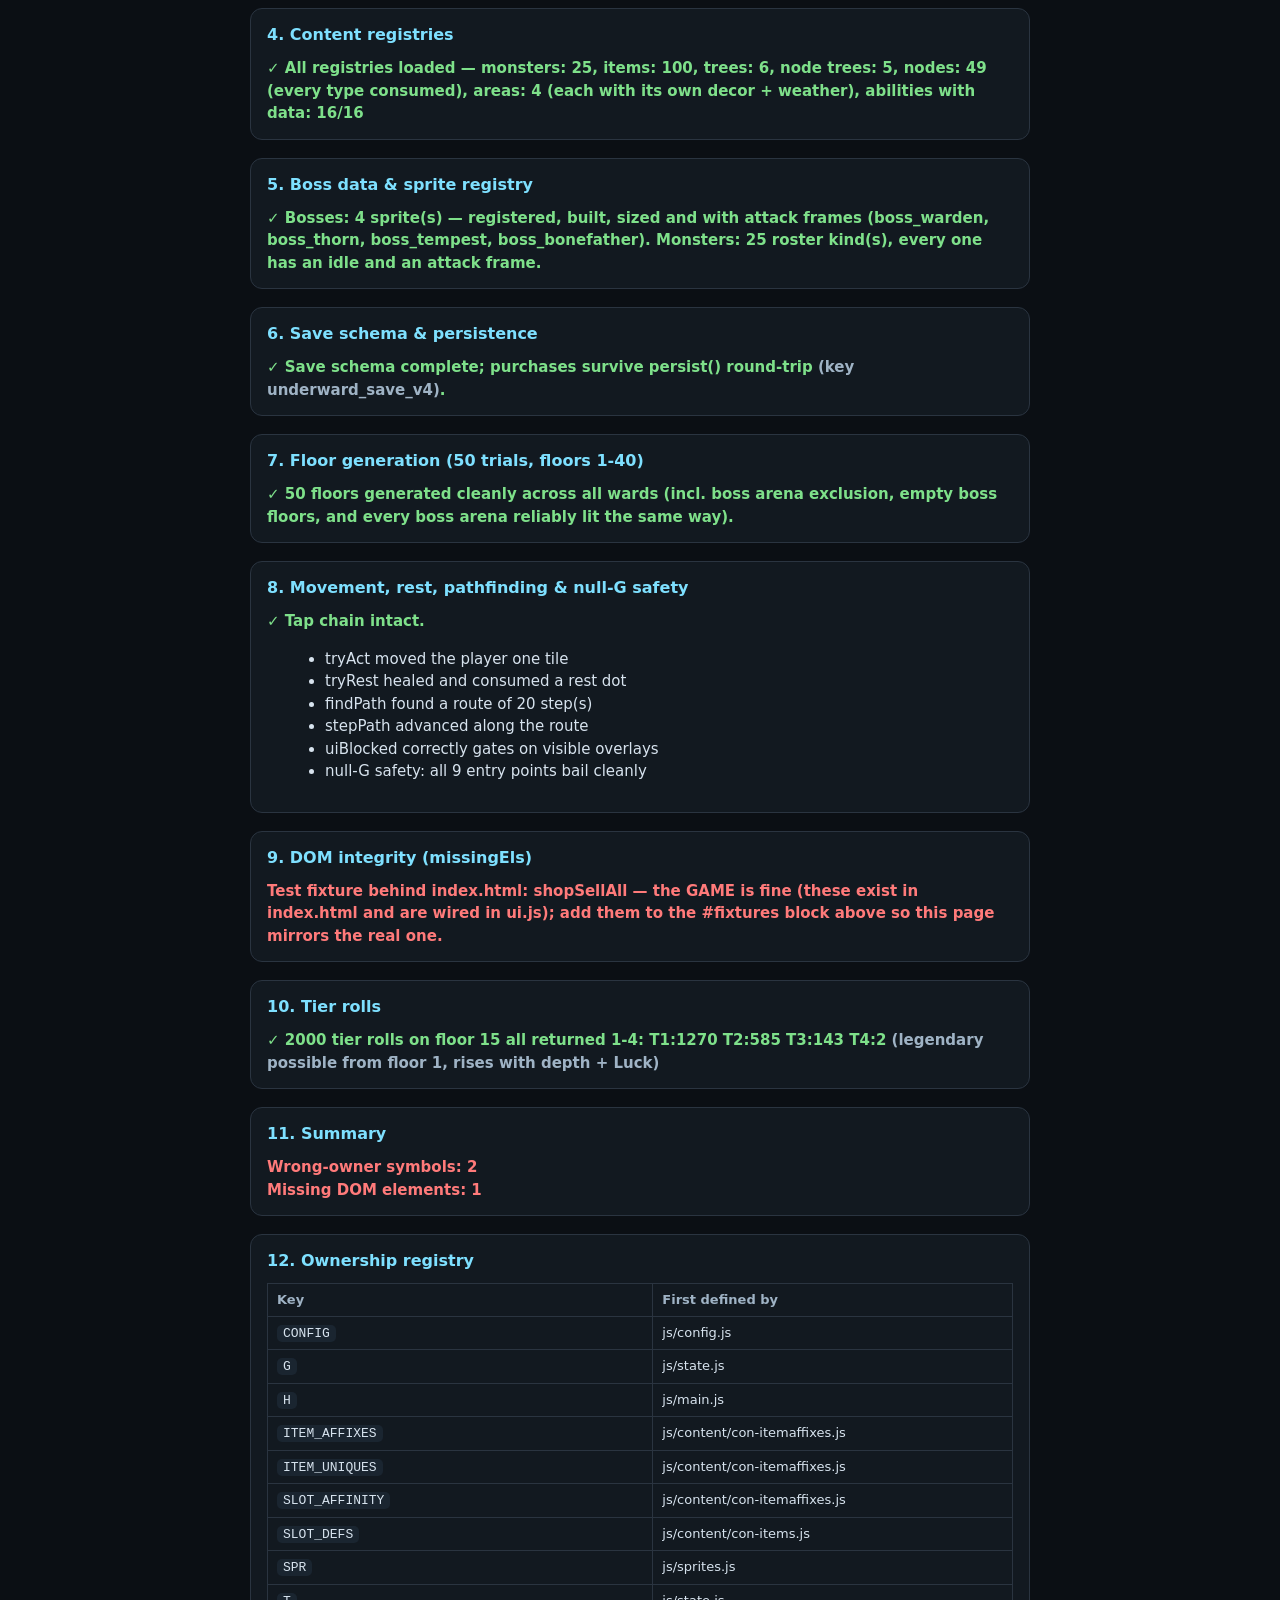
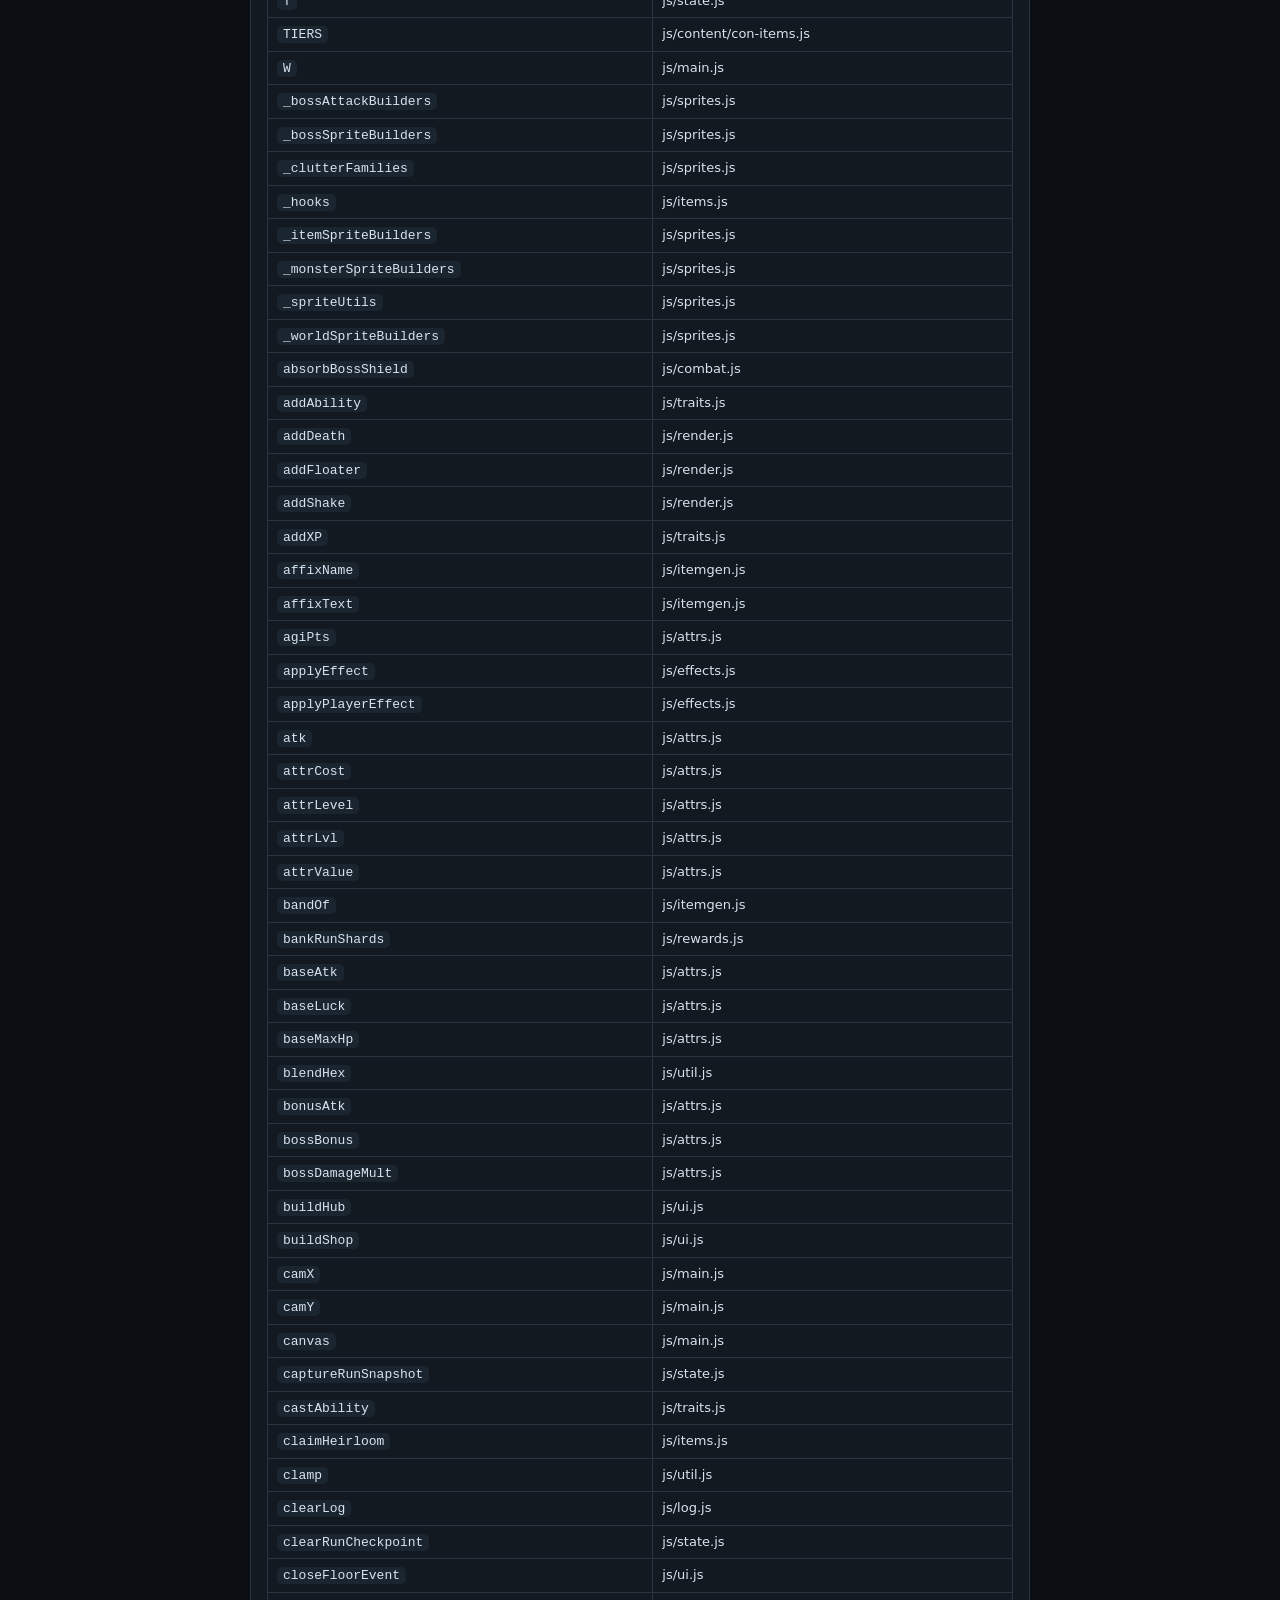
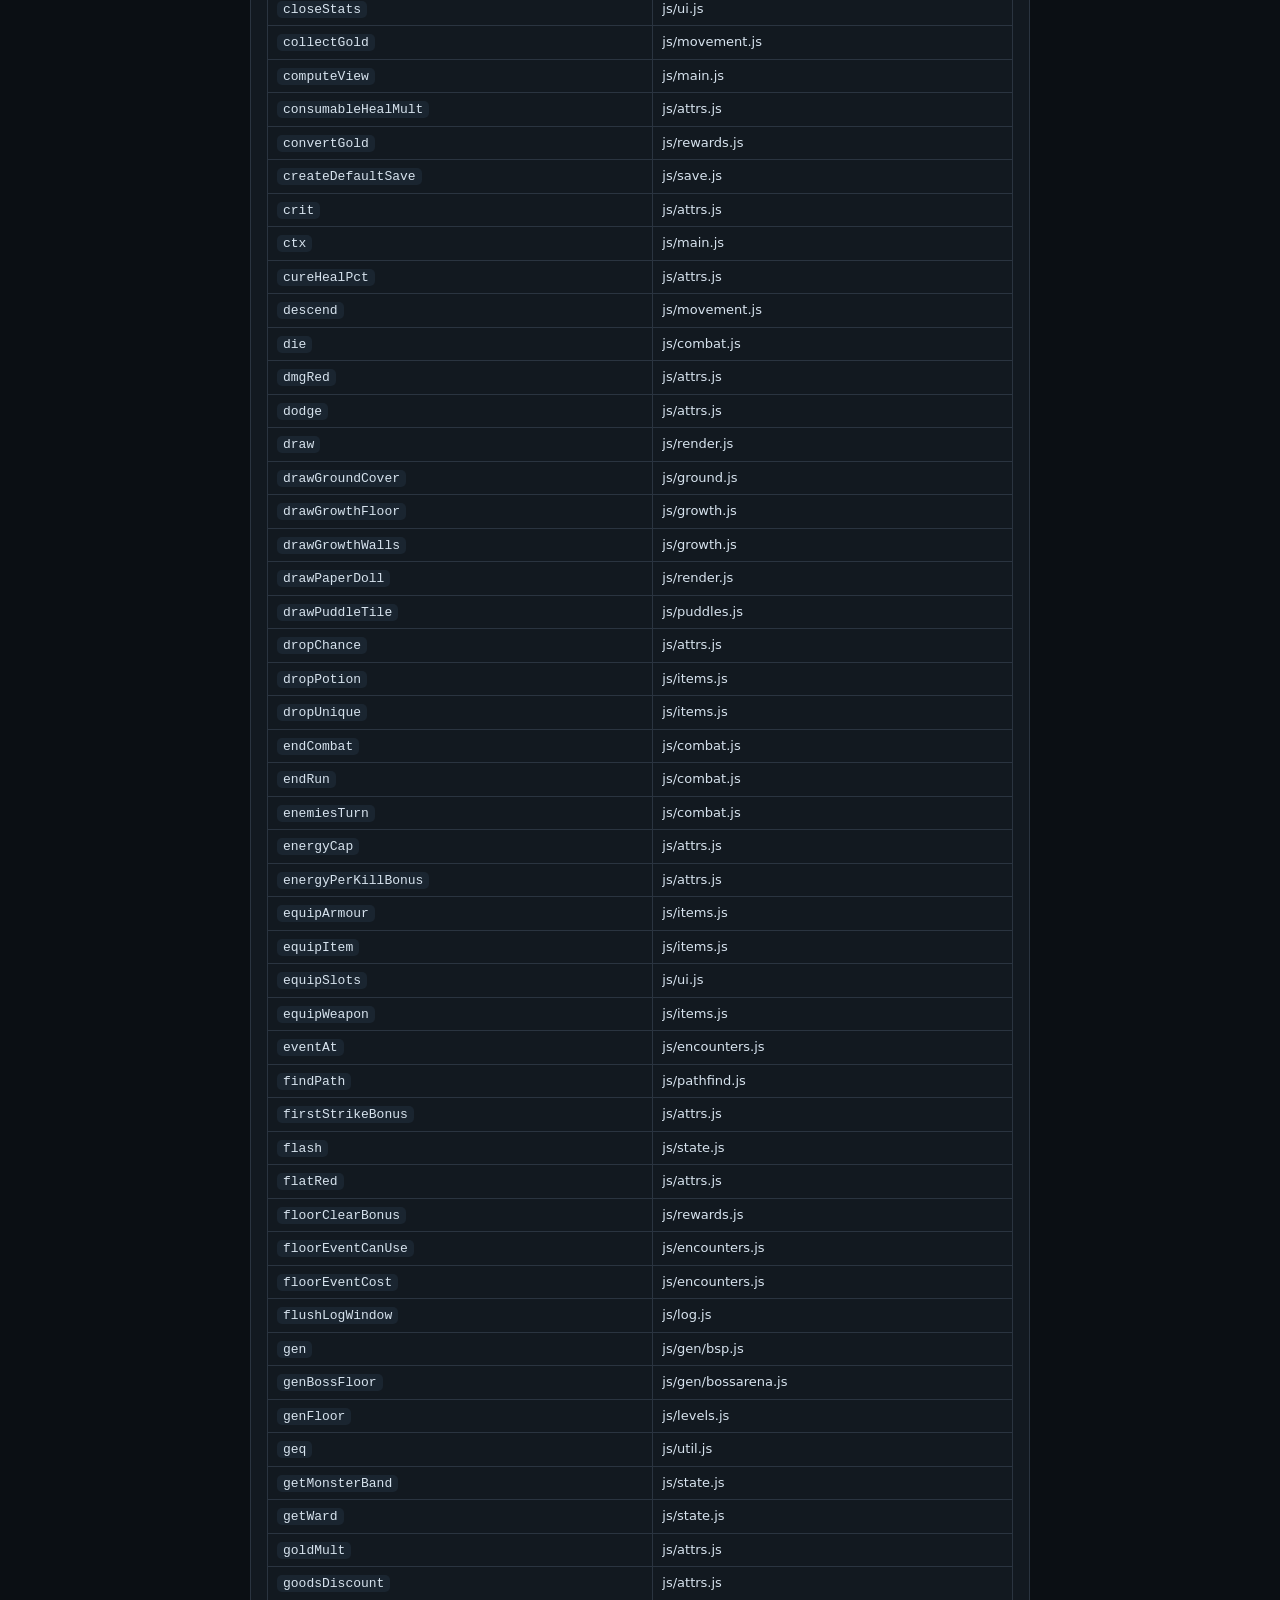
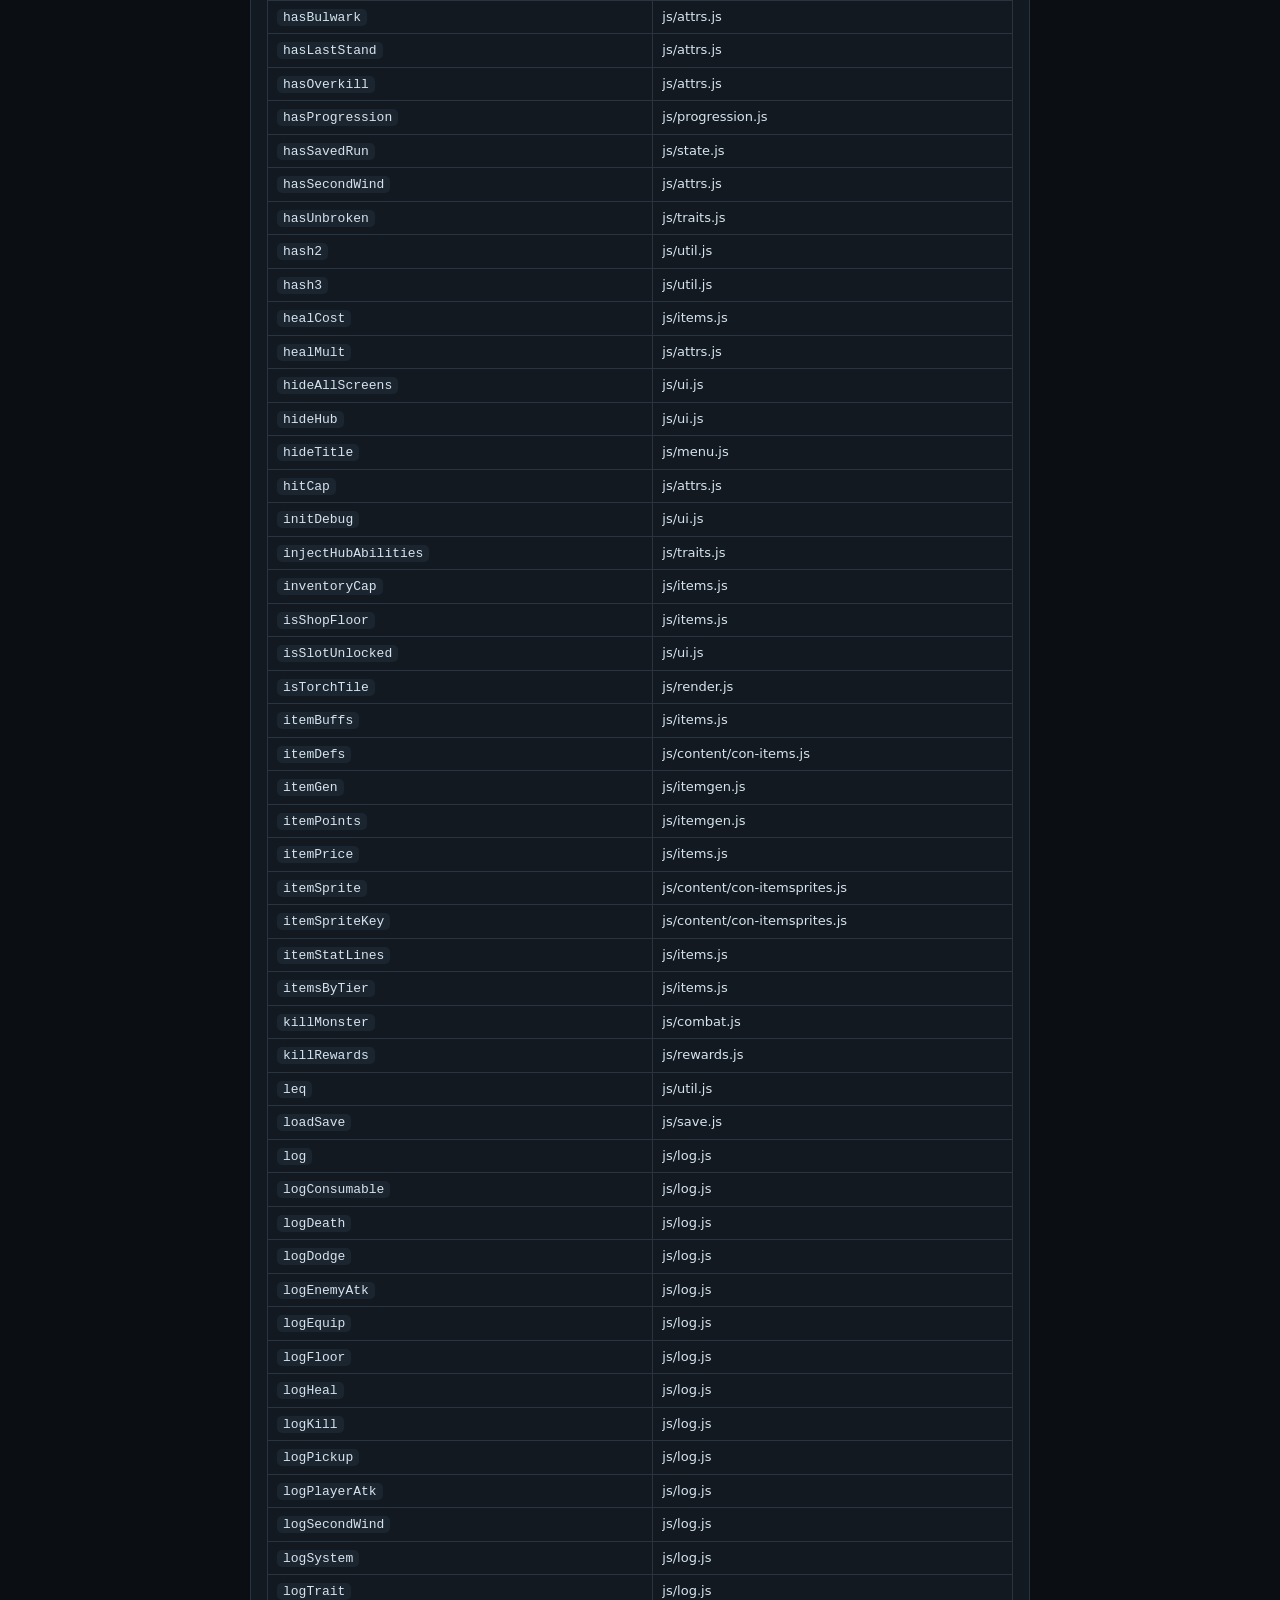
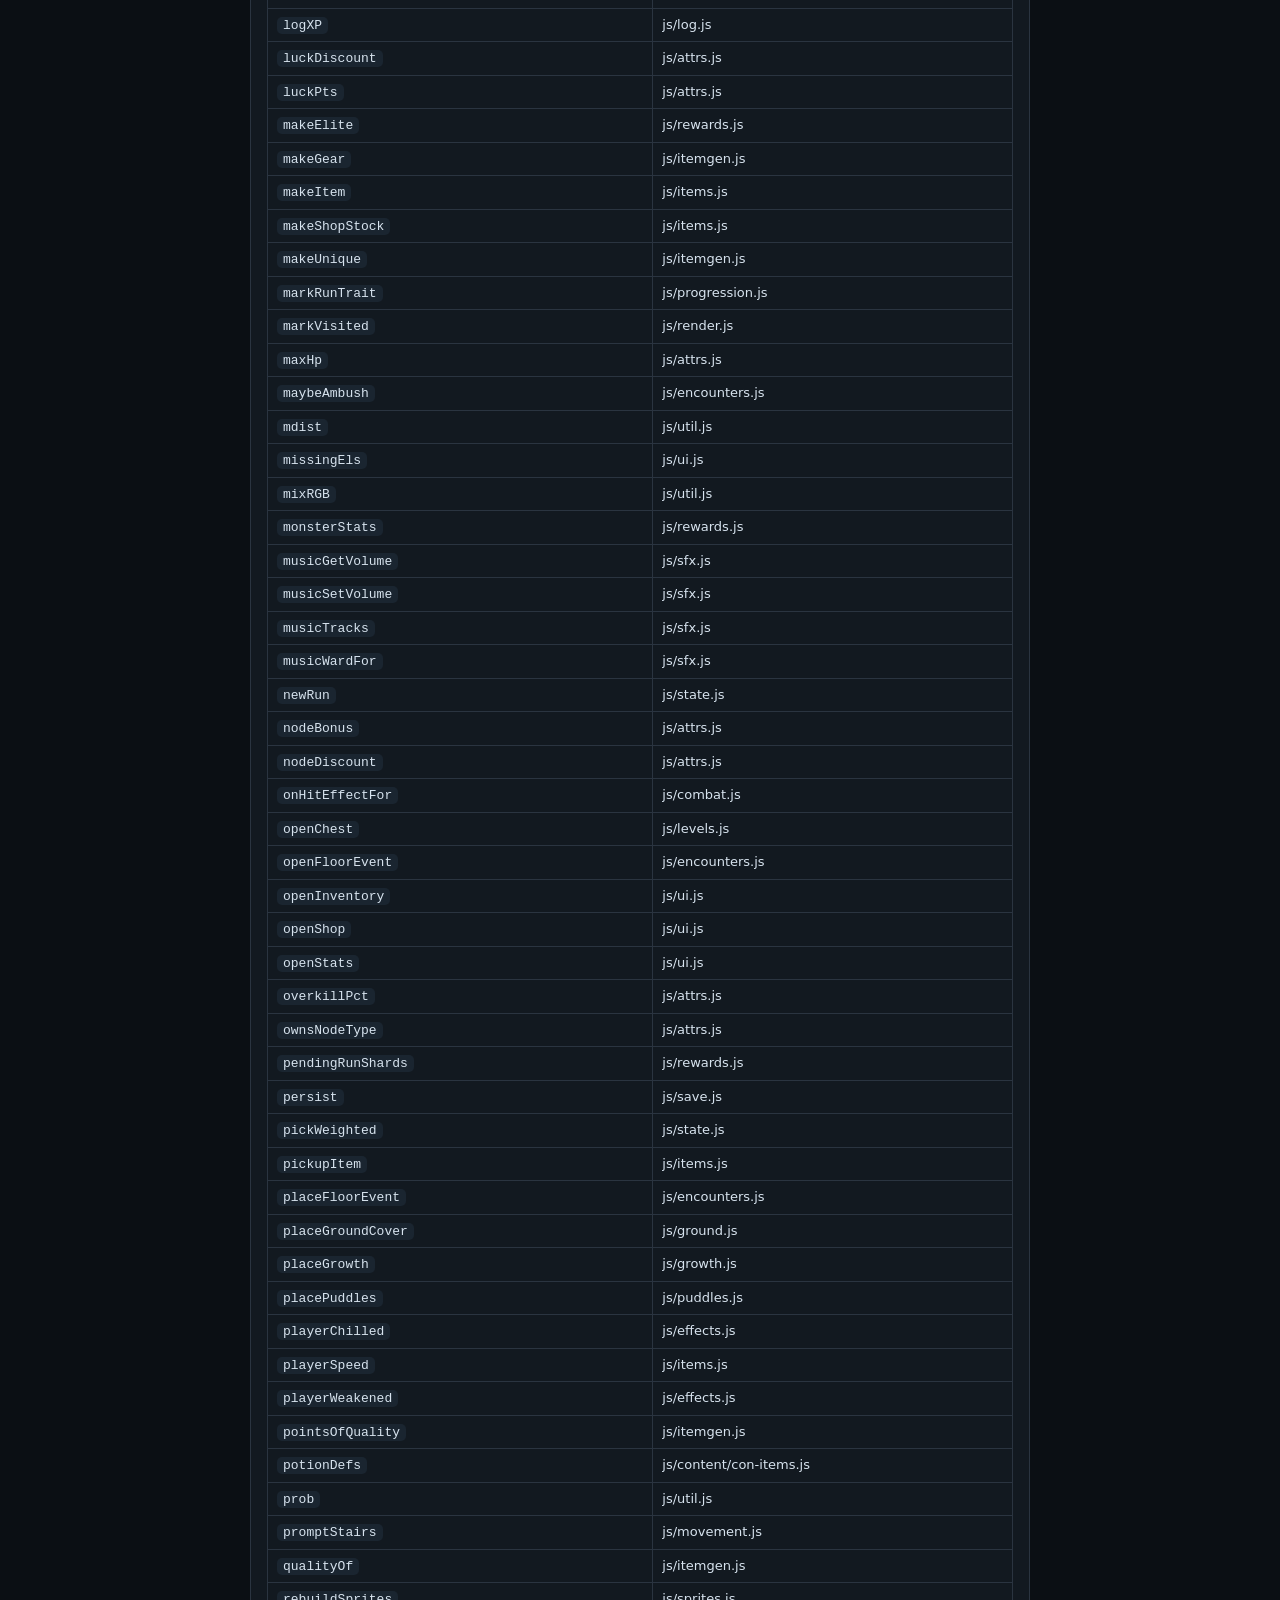
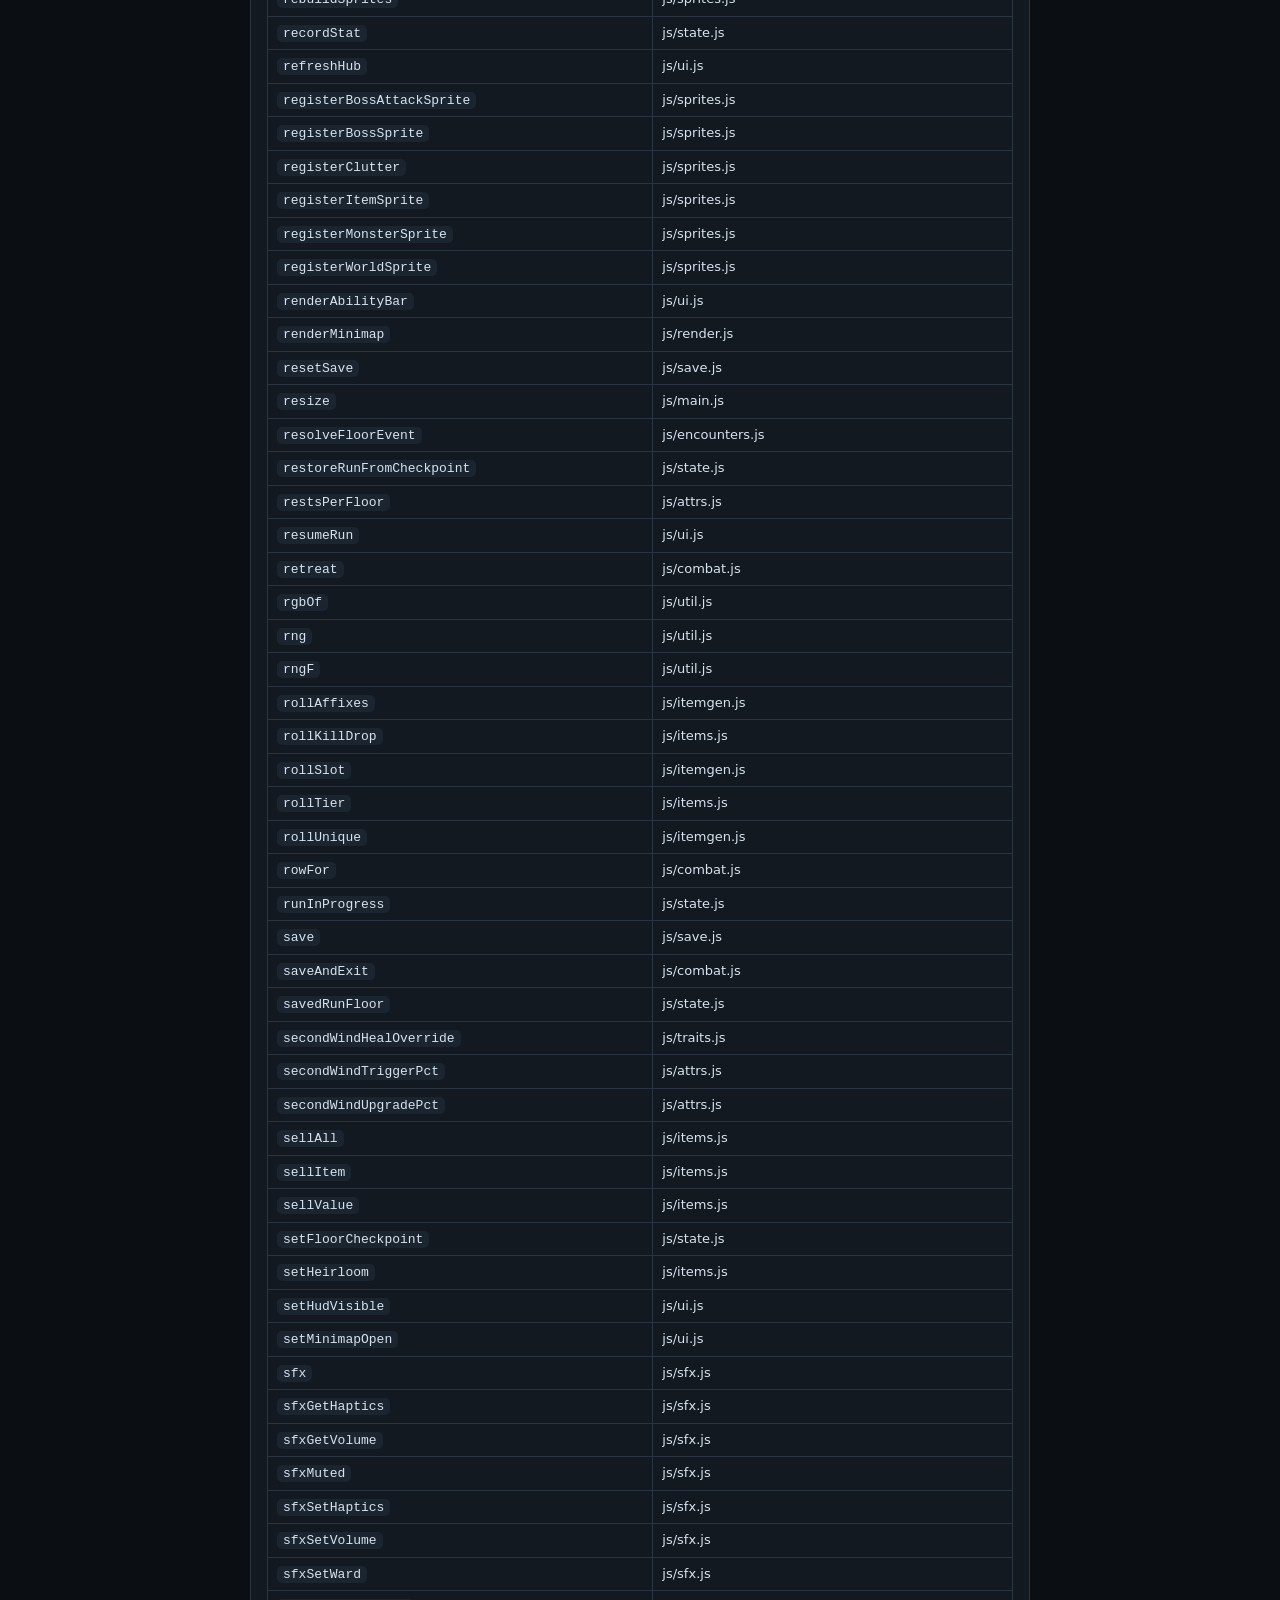
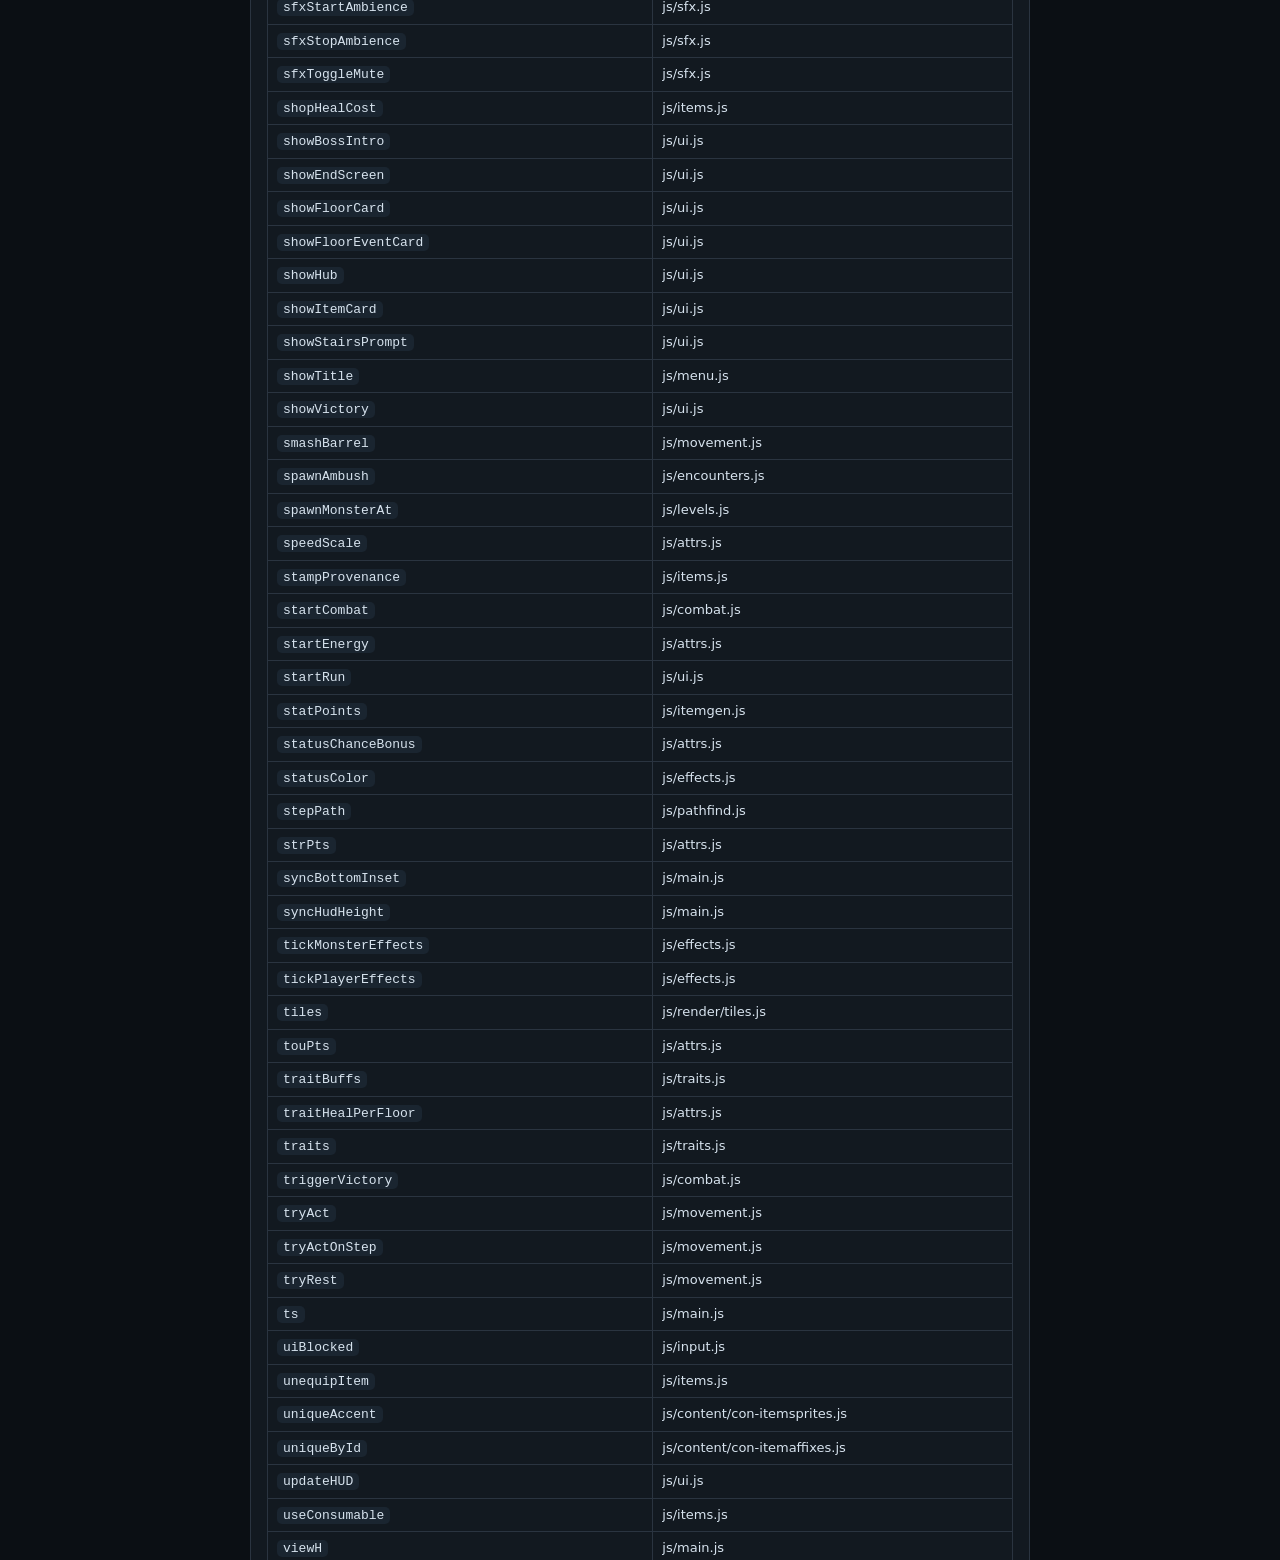
==== commit 27d4160a: "Unzip underward.zip" ====
--- a/test.html
+++ b/test.html
@@ -45,10 +45,10 @@
       <span class="stat rest-pips"><span class="sico">💤</span><div id="restDots"></div></span>
       <span id="hudGold"></span><span id="hudShards"></span>
     </div>
-    <div id="hudActions">
-      <button id="statsBtn"></button><button id="minimapBtn"></button>
-      <button id="gearBtn"></button><button id="invBtn"></button>
-    </div>
+  </div>
+  <div id="hudActions">
+    <button id="statsBtn"></button><button id="minimapBtn"></button>
+    <button id="gearBtn"></button><button id="invBtn"></button>
   </div>
   <div id="statsOverlay" class="overlay"><h2>CHARACTER</h2><div id="statsList"></div><button id="statsCloseBtn"></button></div>
 
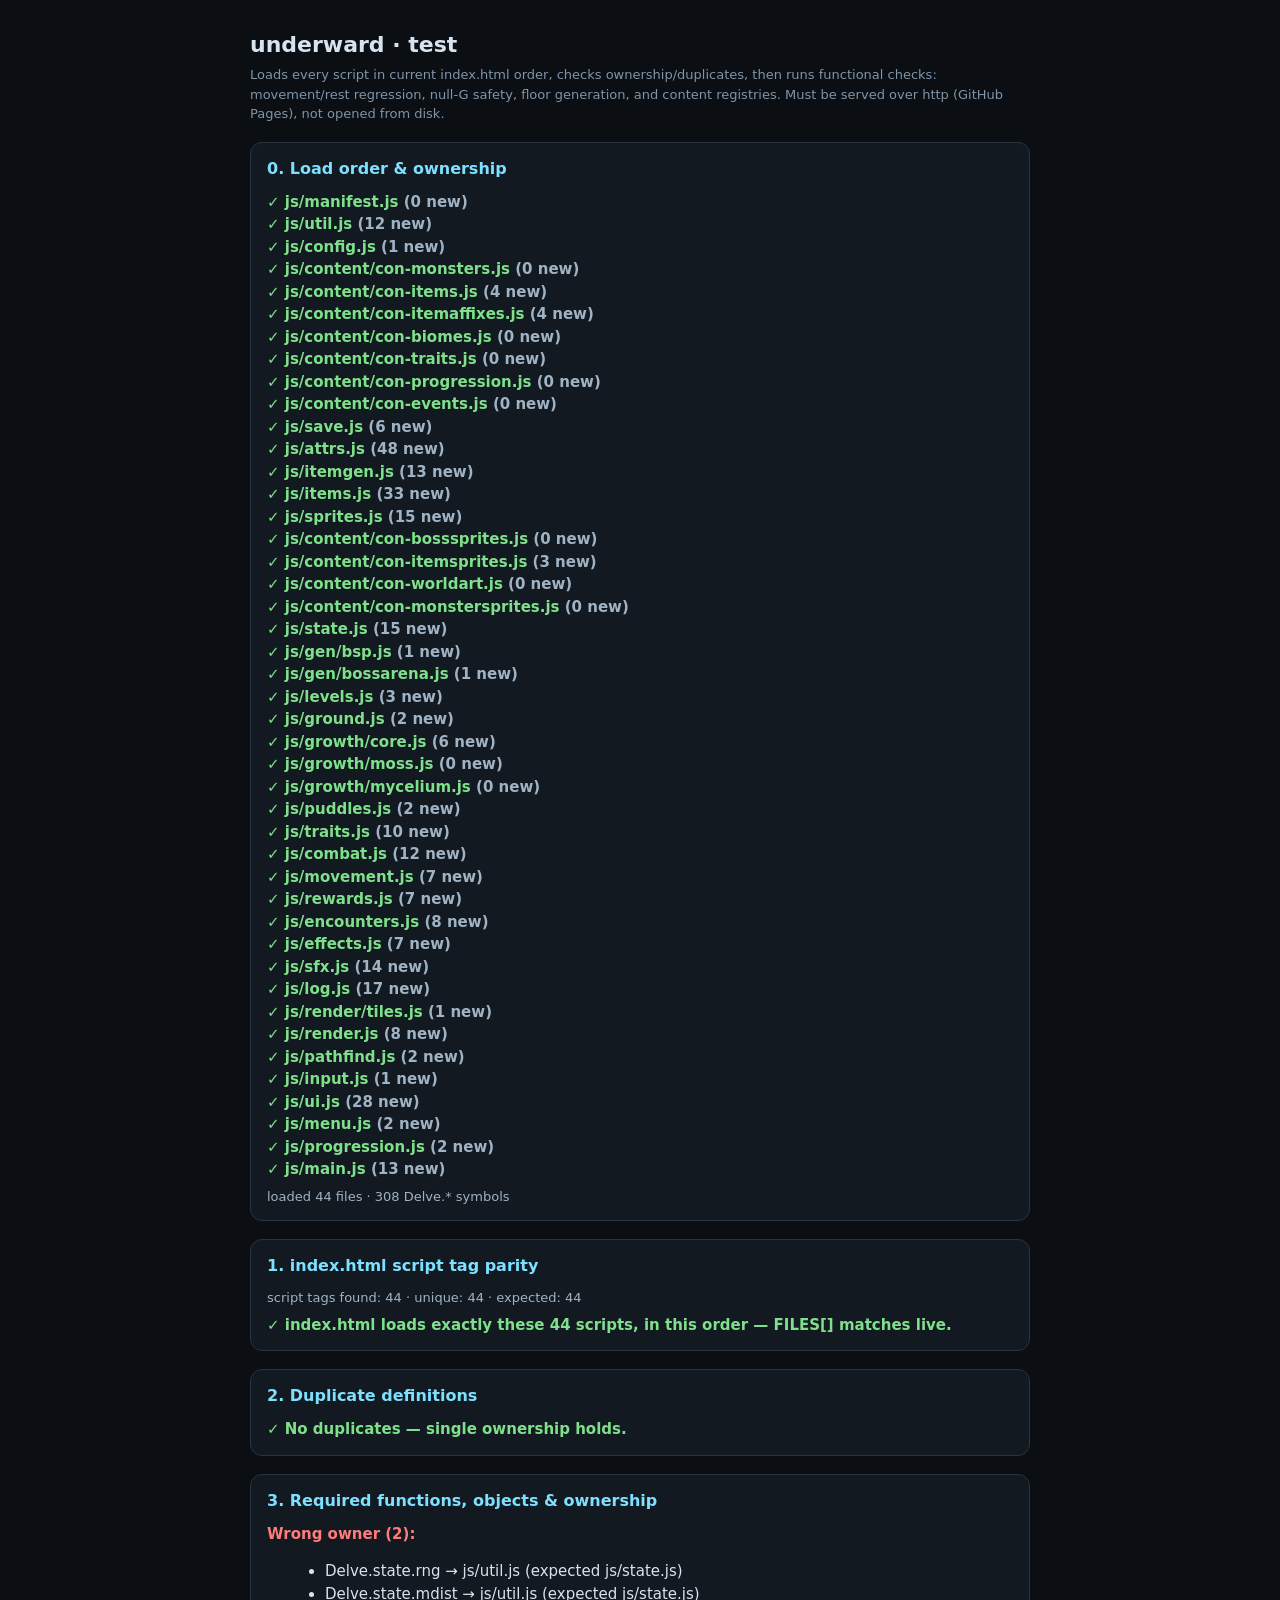
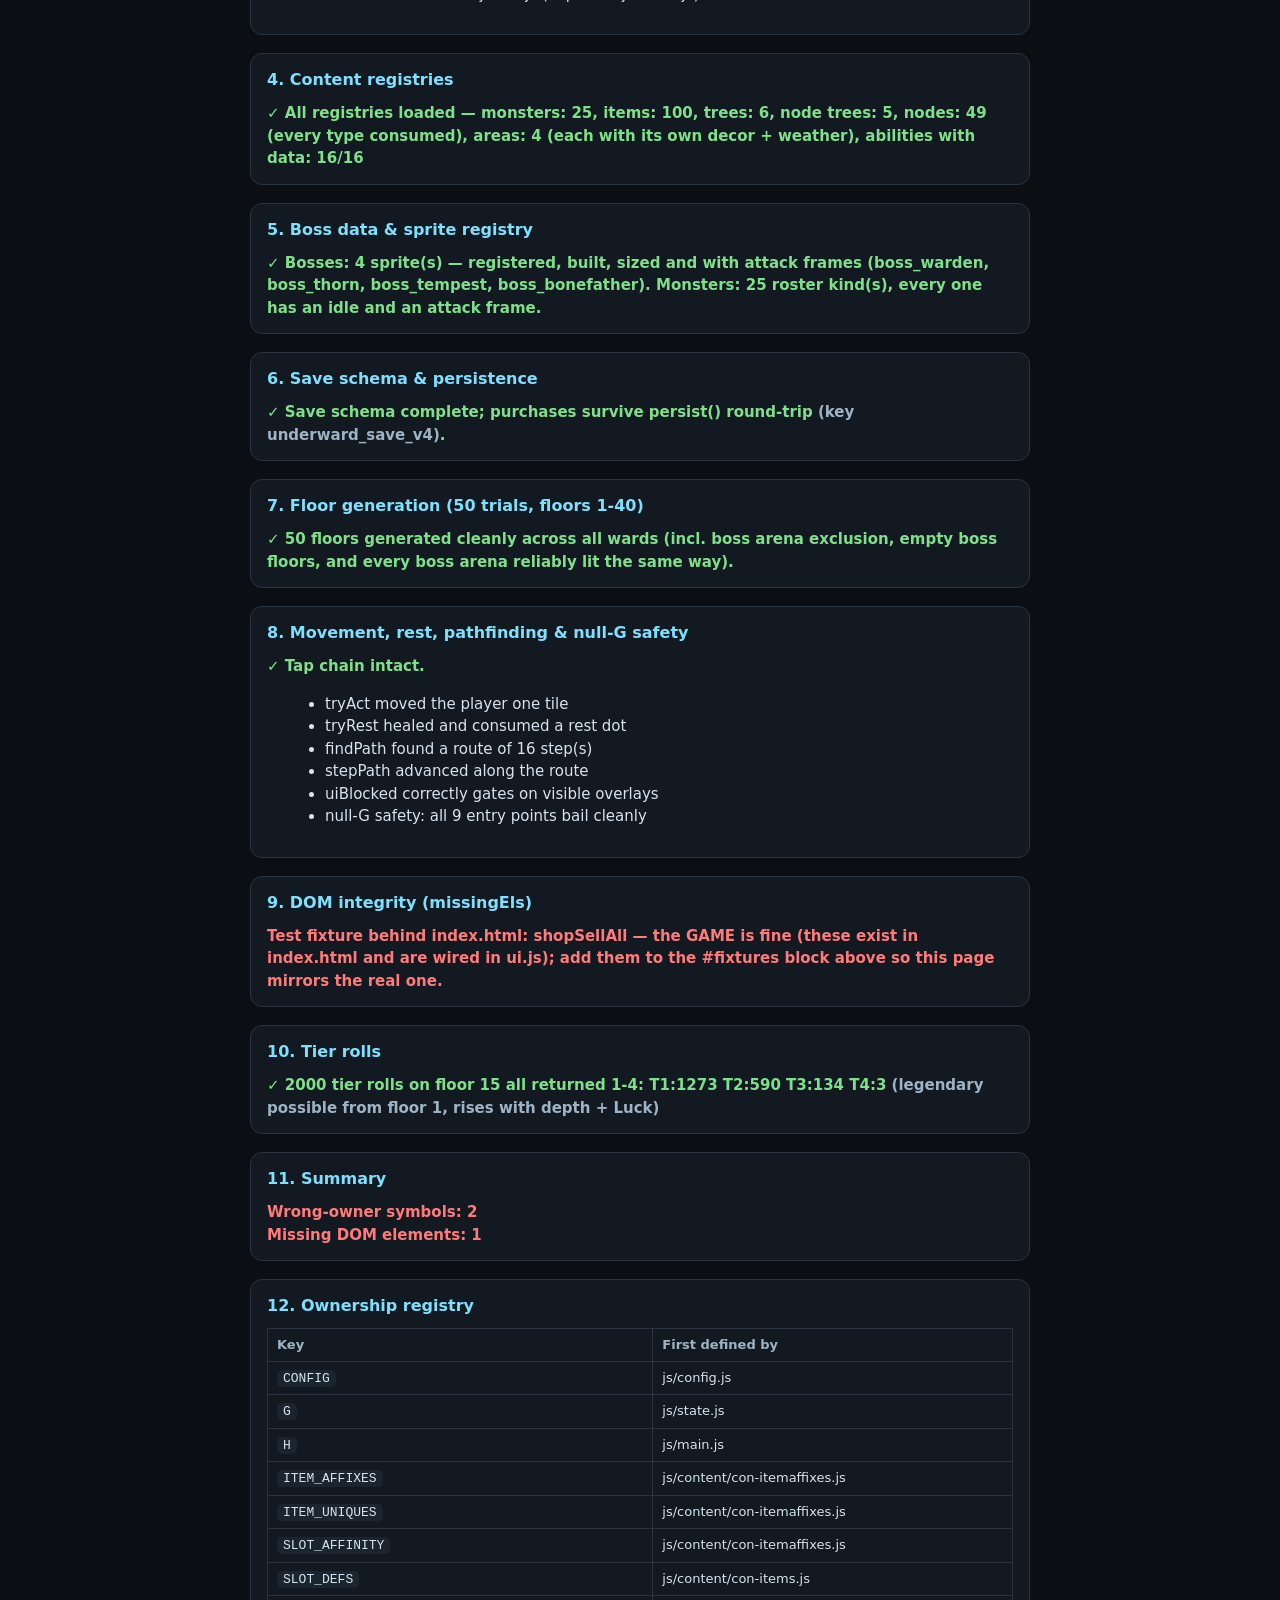
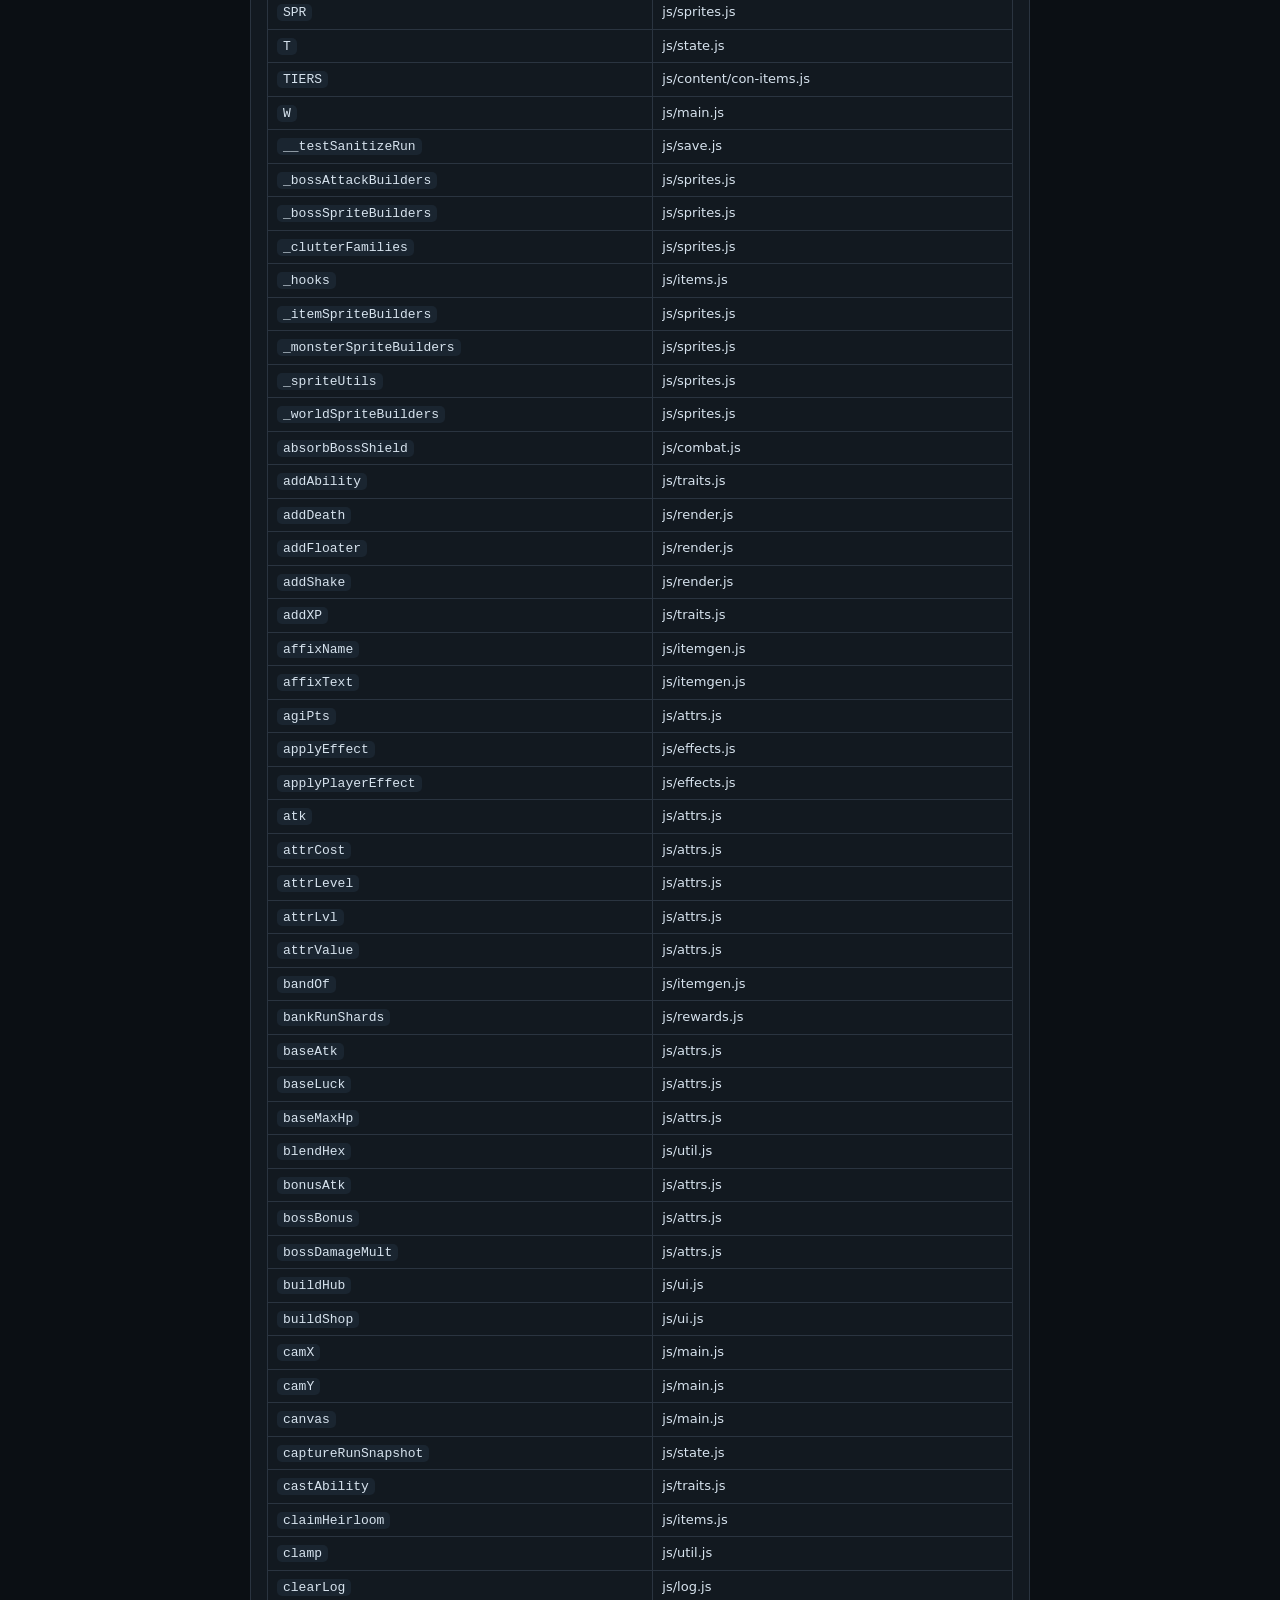
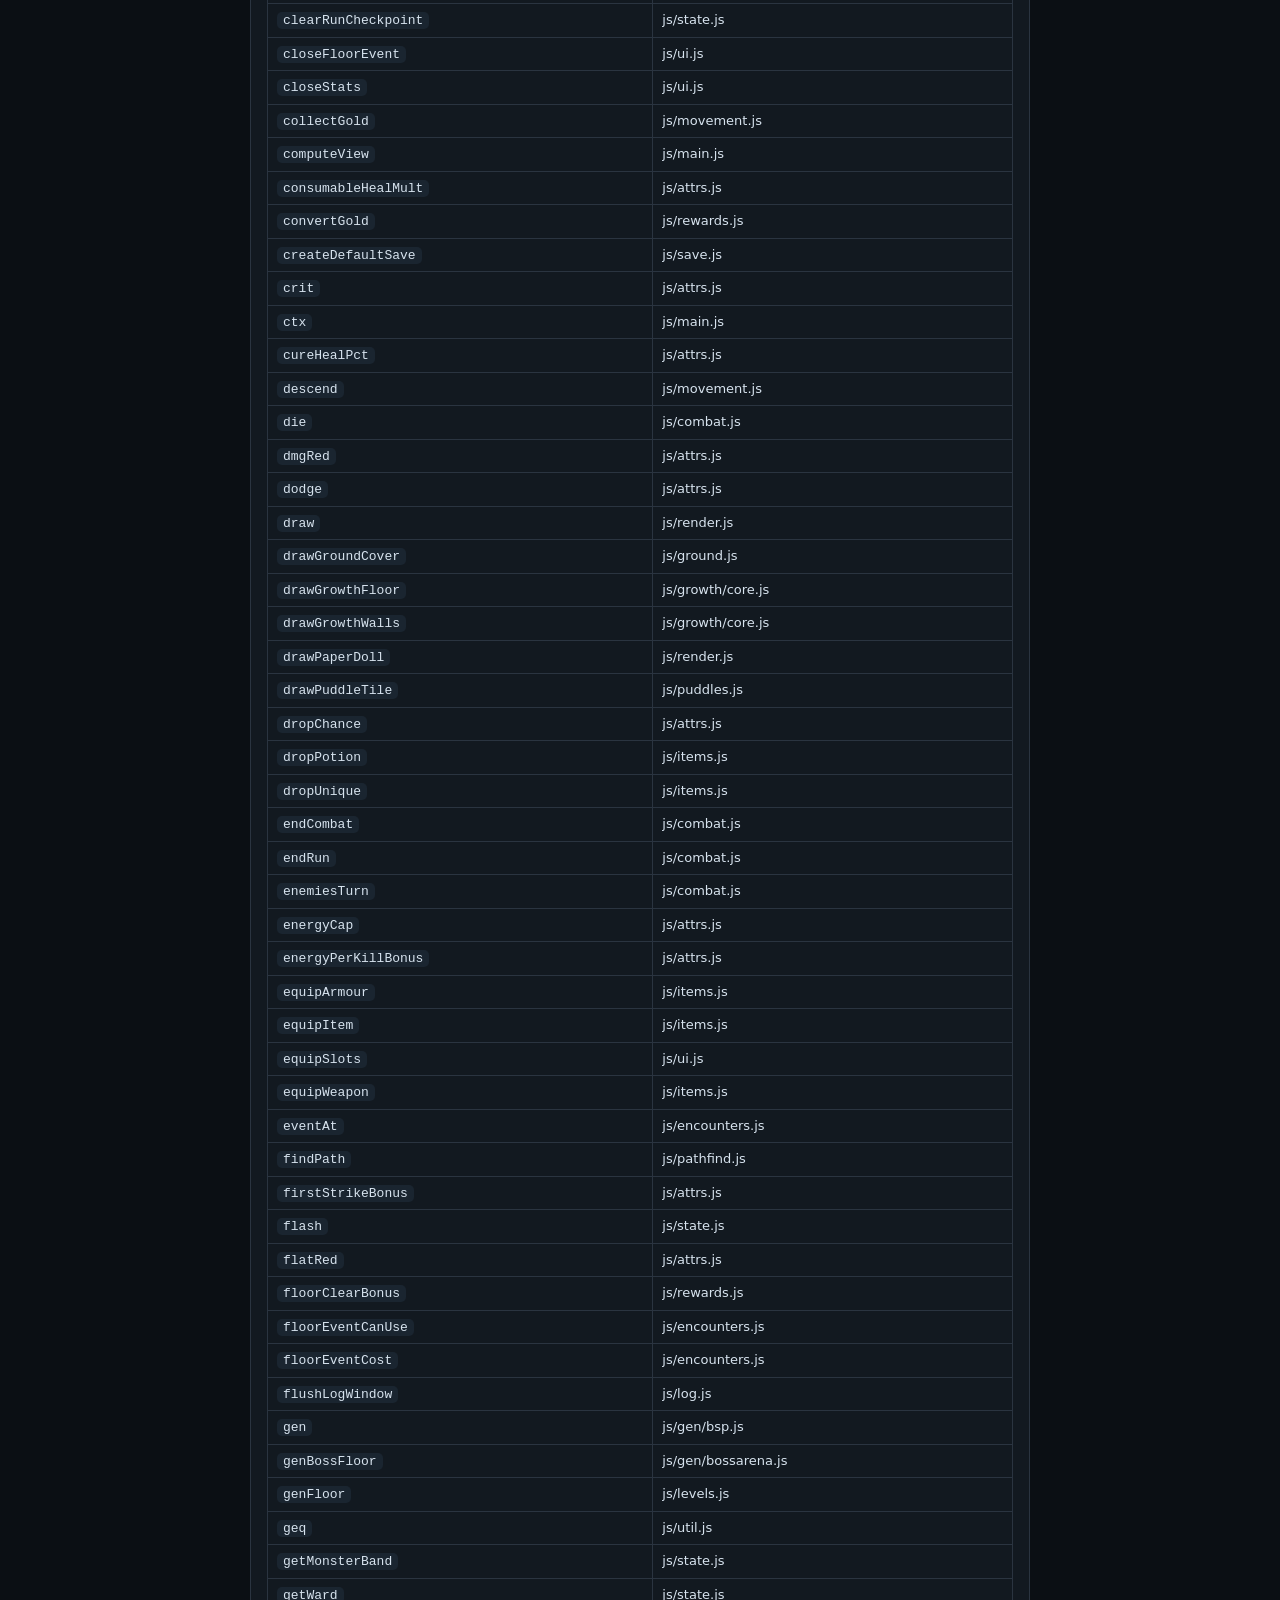
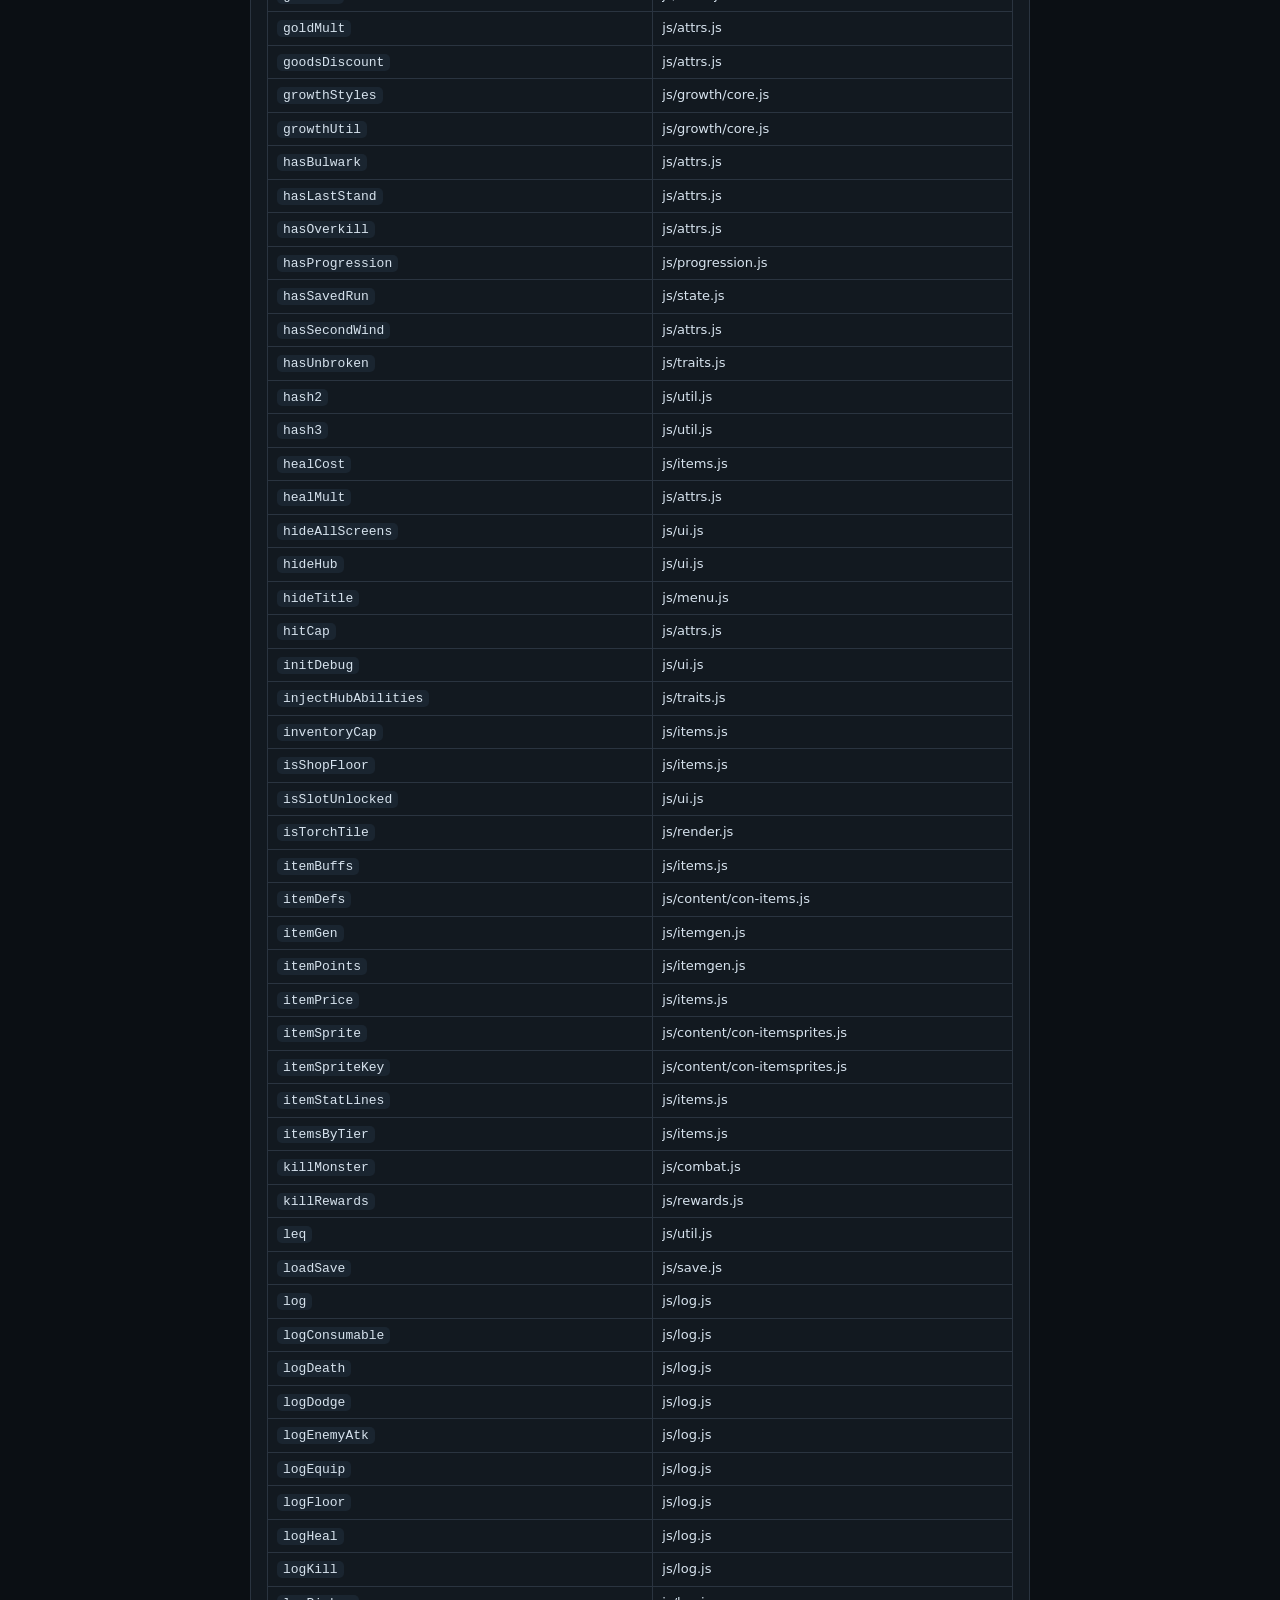
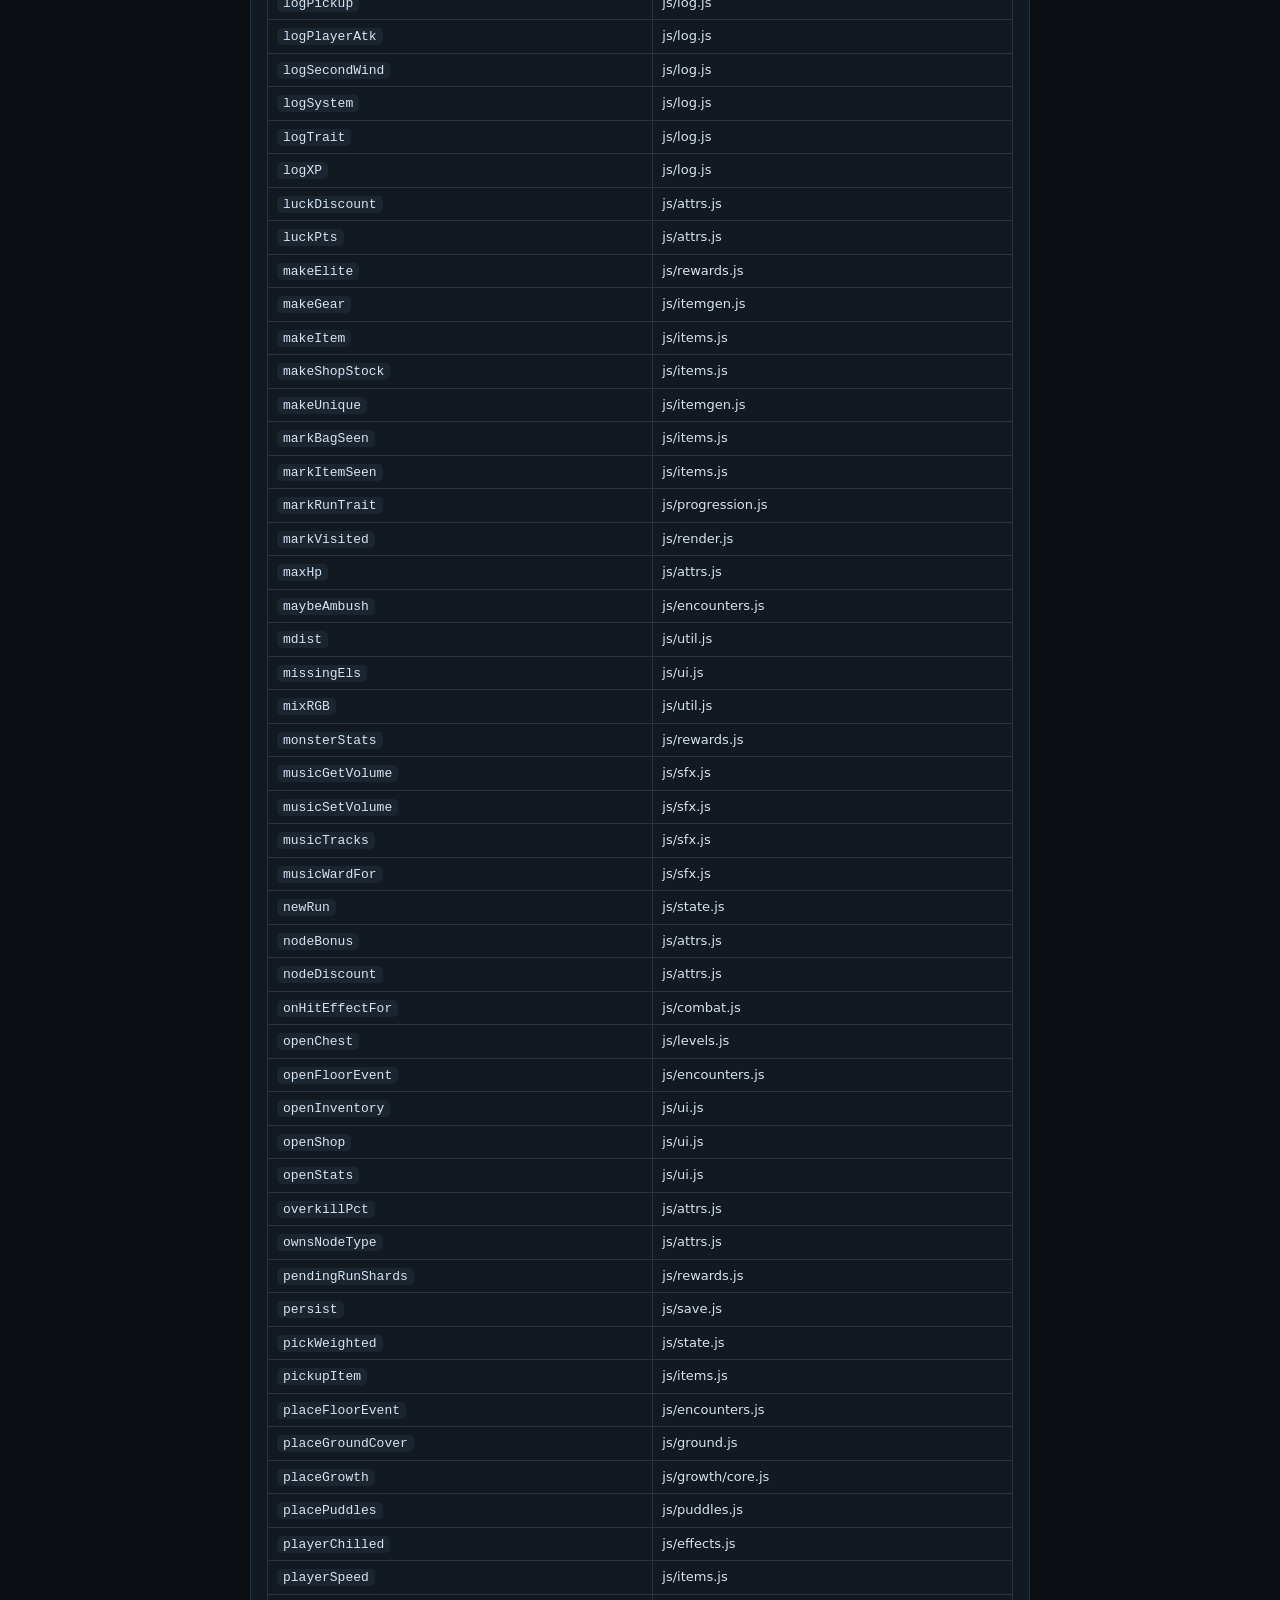
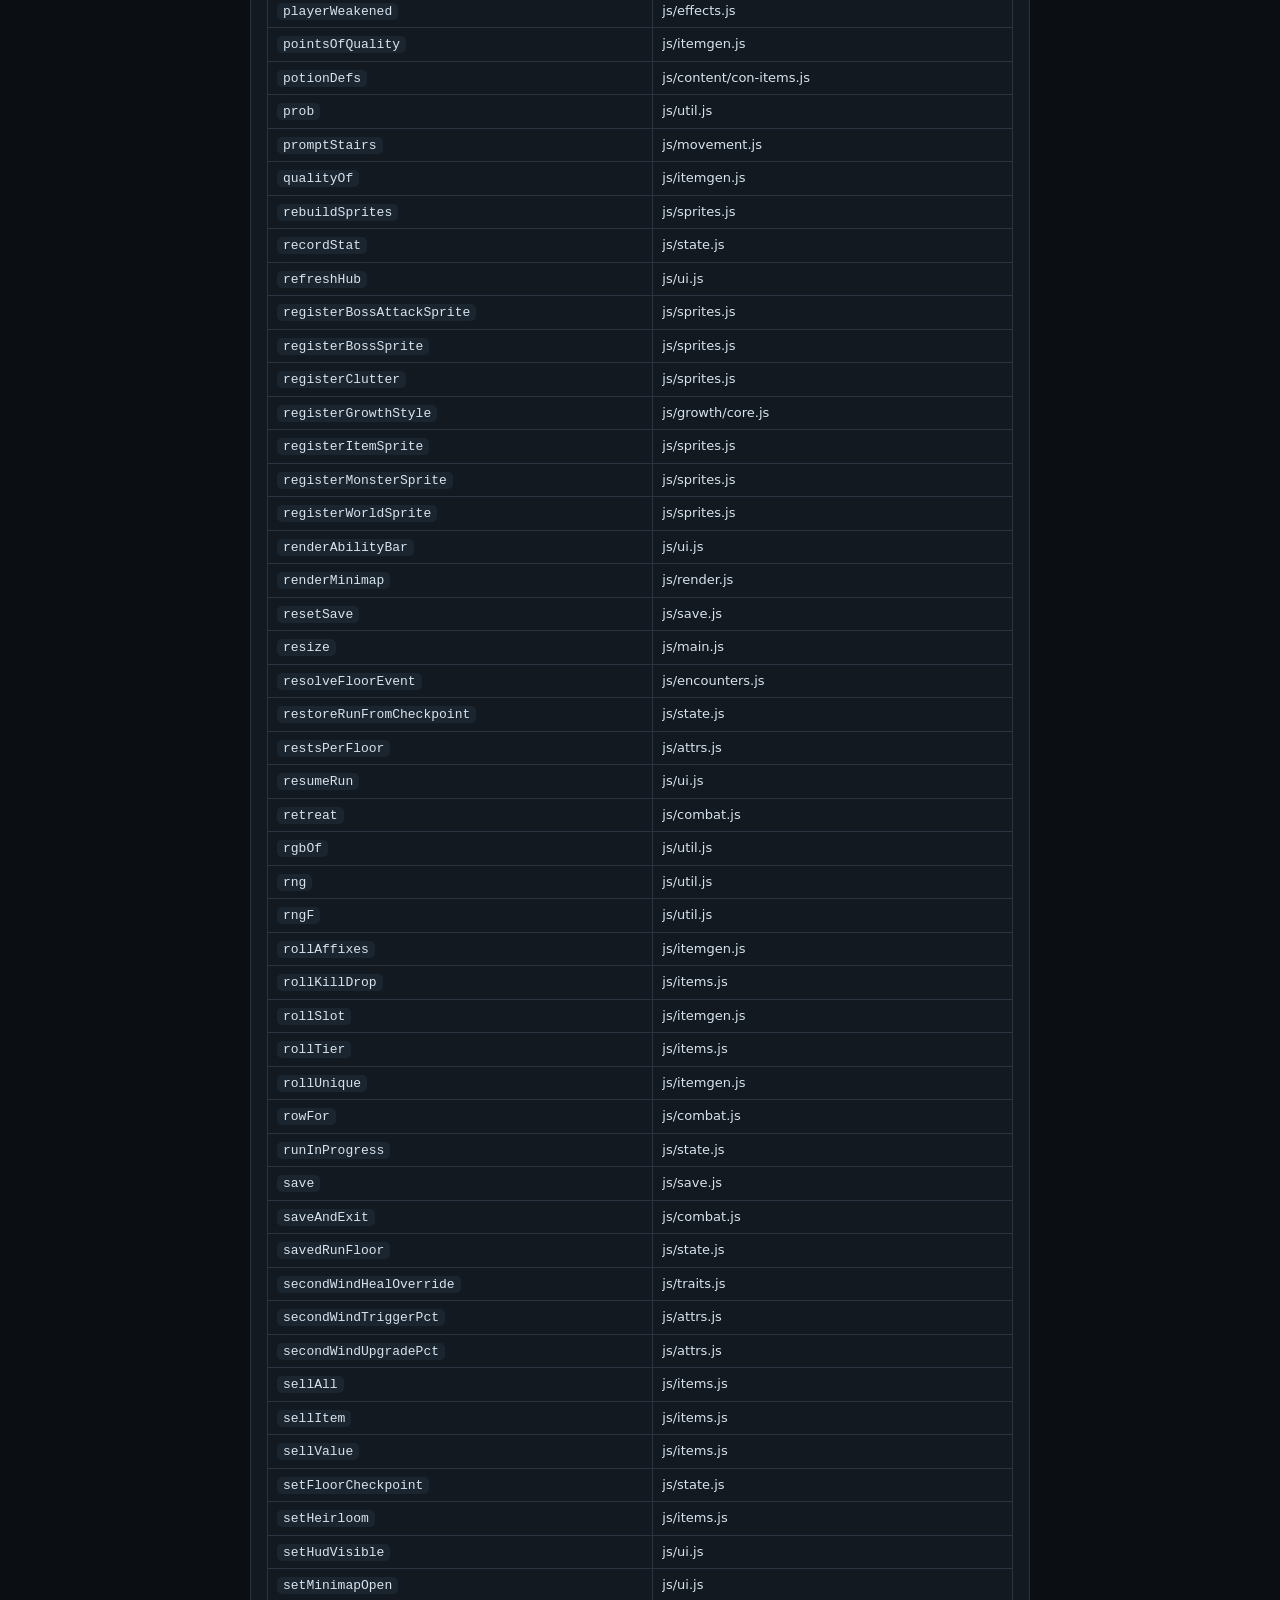
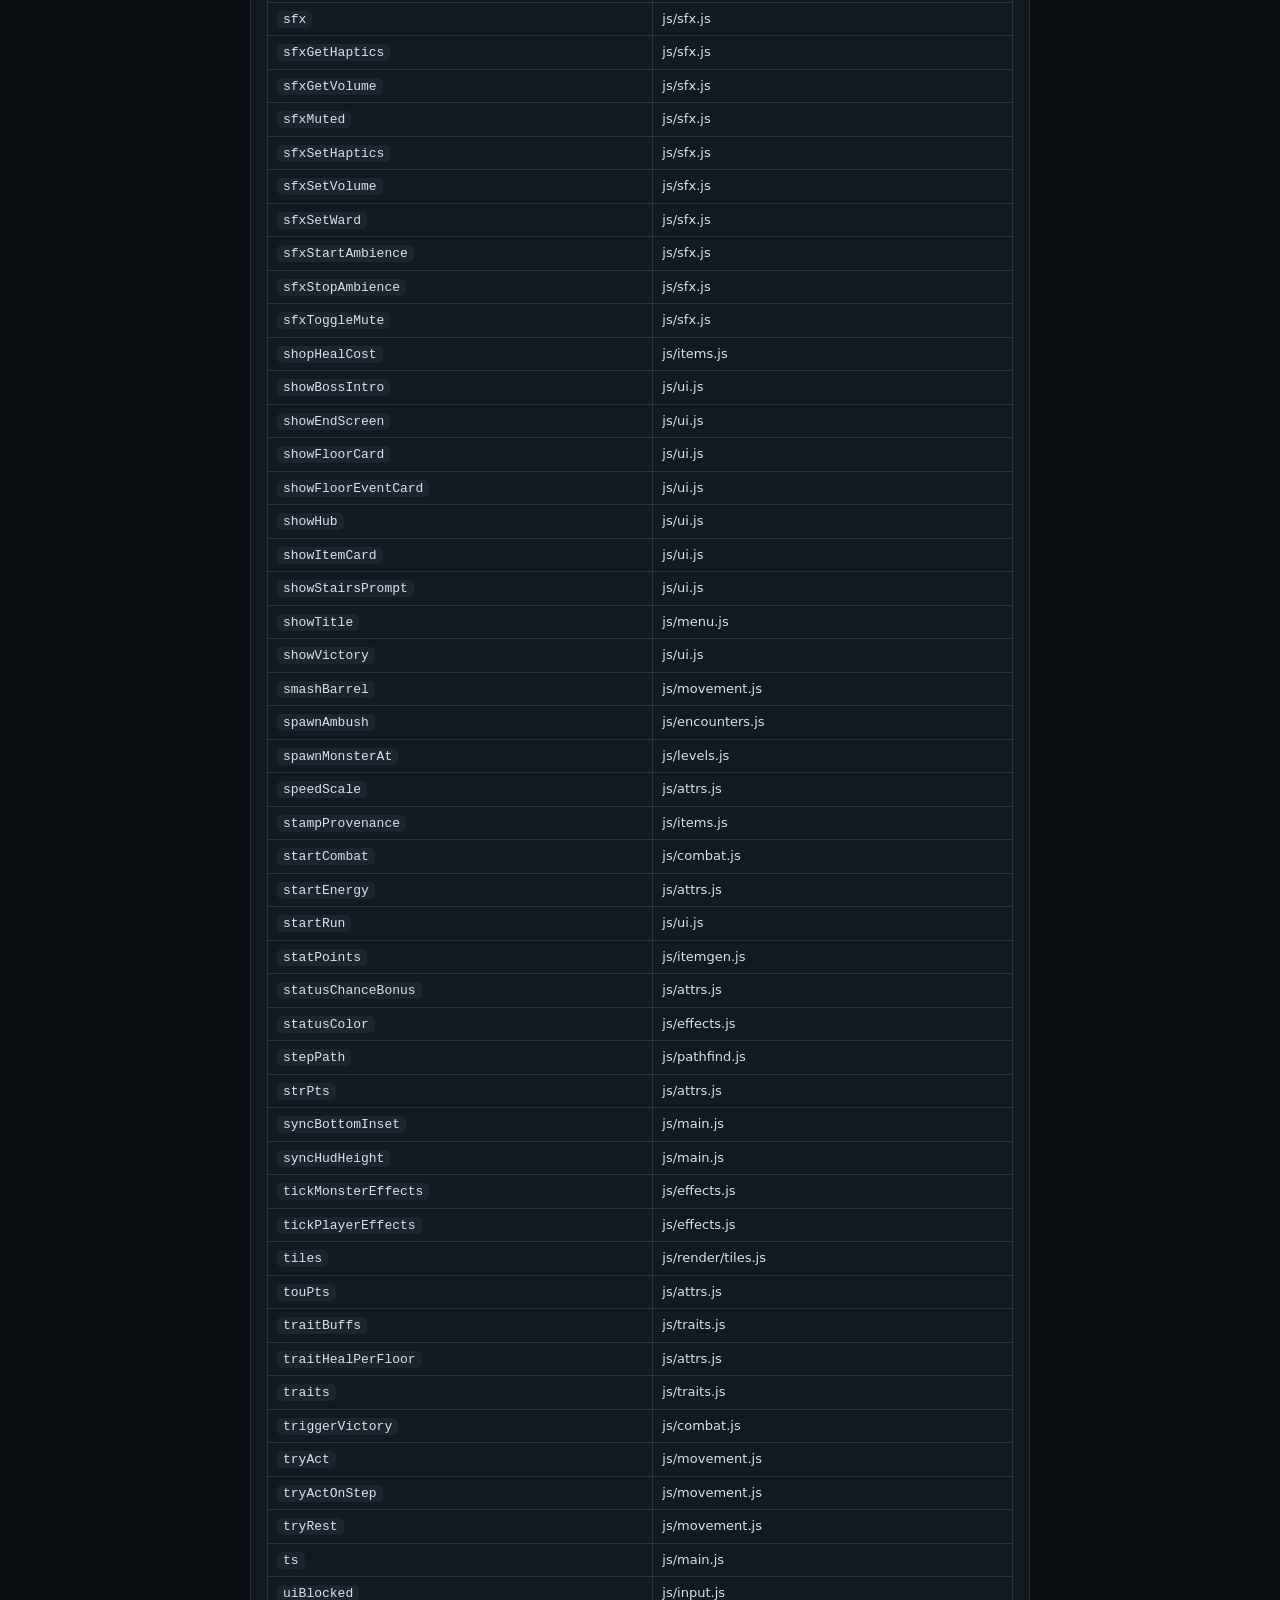
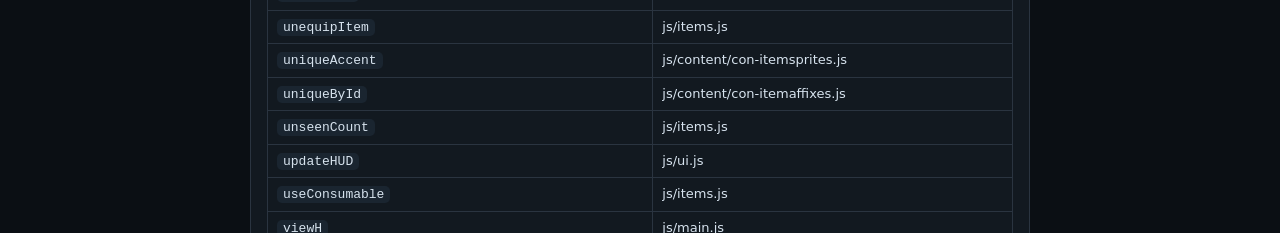
==== commit 6b713cf1: "Unzip underward.zip" ====
--- a/test.html
+++ b/test.html
@@ -477,6 +477,13 @@
       badBiomes.push(nm + " — clutter '" + bm.clutter + "' (expected one of " + CLUTTER_SETS.join("/") + ")");
     if (bm.groundCover && !(d.SPR && d.SPR.world && d.SPR.world[bm.groundCover]))
       badBiomes.push(nm + " — groundCover names '" + bm.groundCover + "', which has no sprite in SPR.world");
+    // Growth is one form per biome (js/growth/). A biome that names a style
+    // nothing registered silently grows nothing at all.
+    var ward = (cfg.WARDS || []).filter(function(w){ return w.biome === bi; })[0];
+    if (ward && ward.growth && !(bm.growthStyle && d.growthStyles && d.growthStyles[bm.growthStyle]))
+      badBiomes.push(nm + " — grows, but growthStyle '" + bm.growthStyle + "' is not a registered form");
+    if (bm.growthStyle && !(d.growthStyles && d.growthStyles[bm.growthStyle]))
+      badBiomes.push(nm + " — growthStyle '" + bm.growthStyle + "' has no form in js/growth/");
   });
 
   // ── Arena dressing integrity ───────────────────────────────────
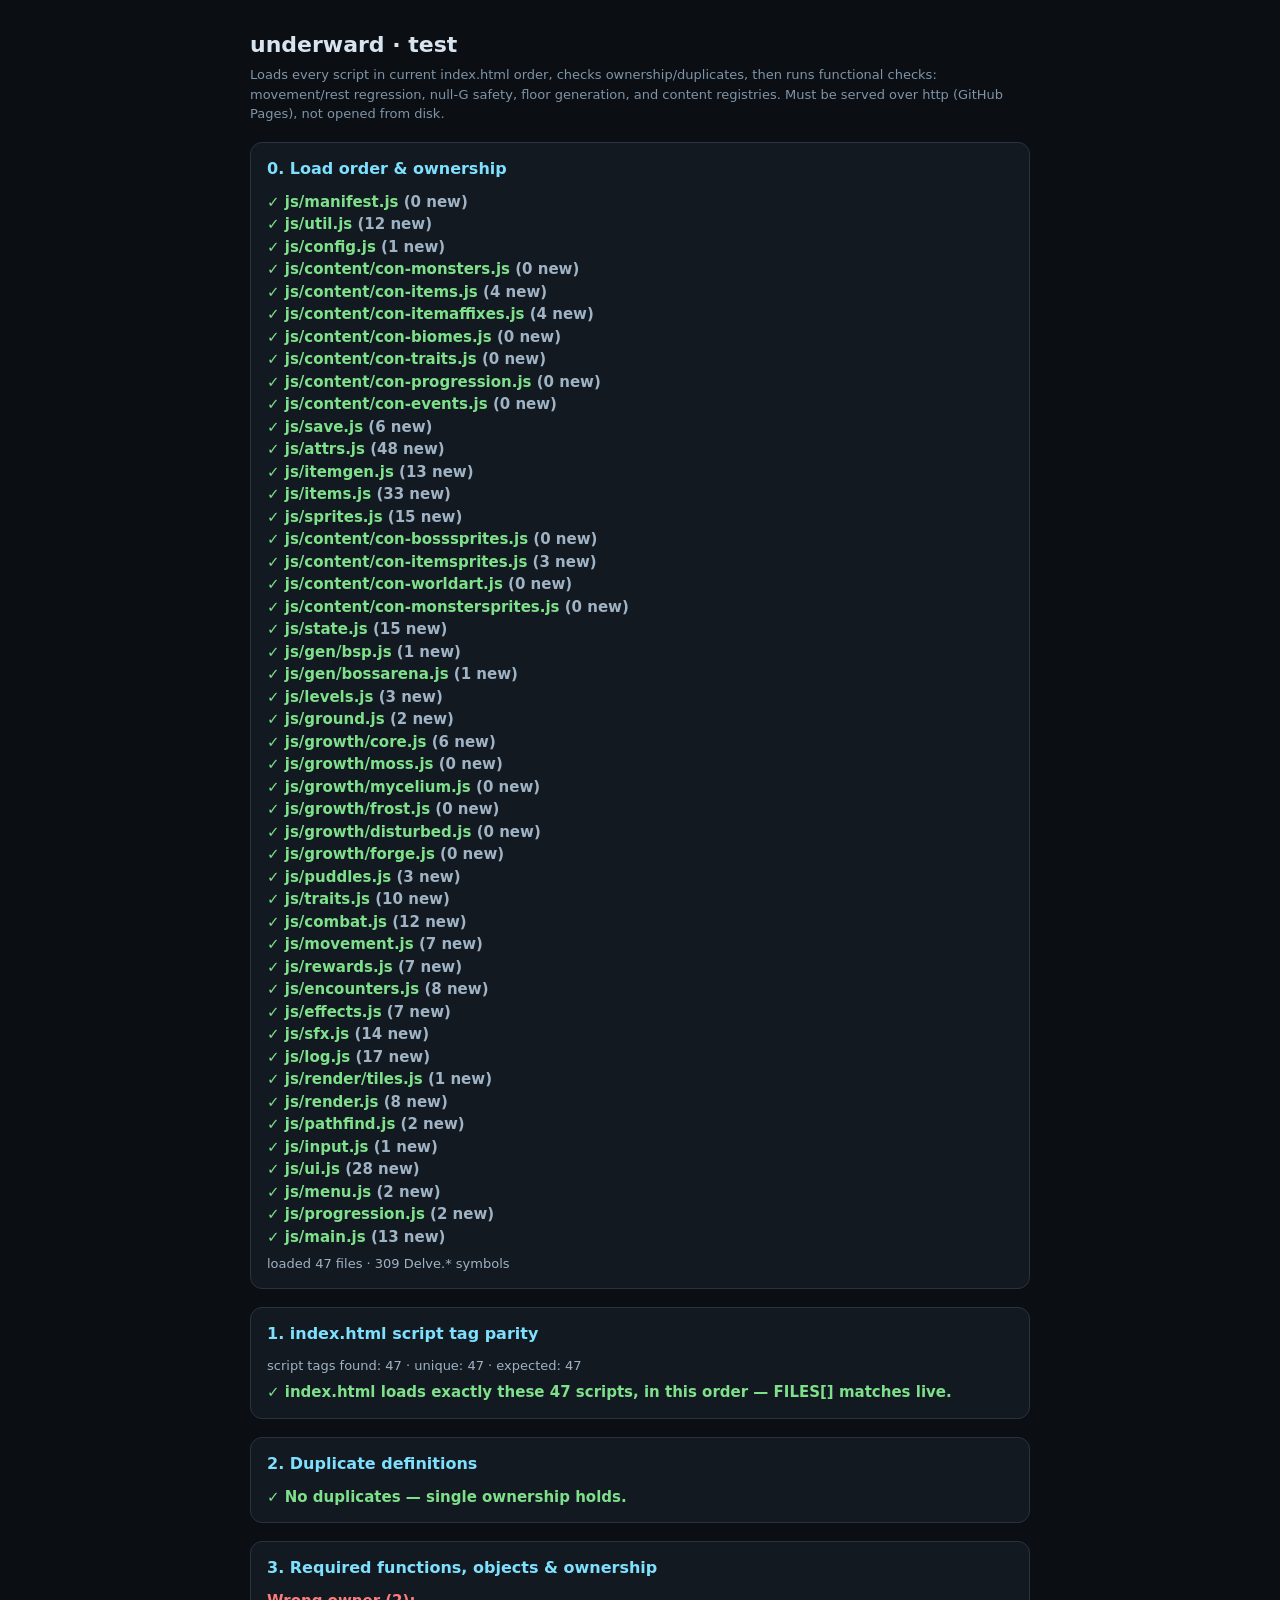
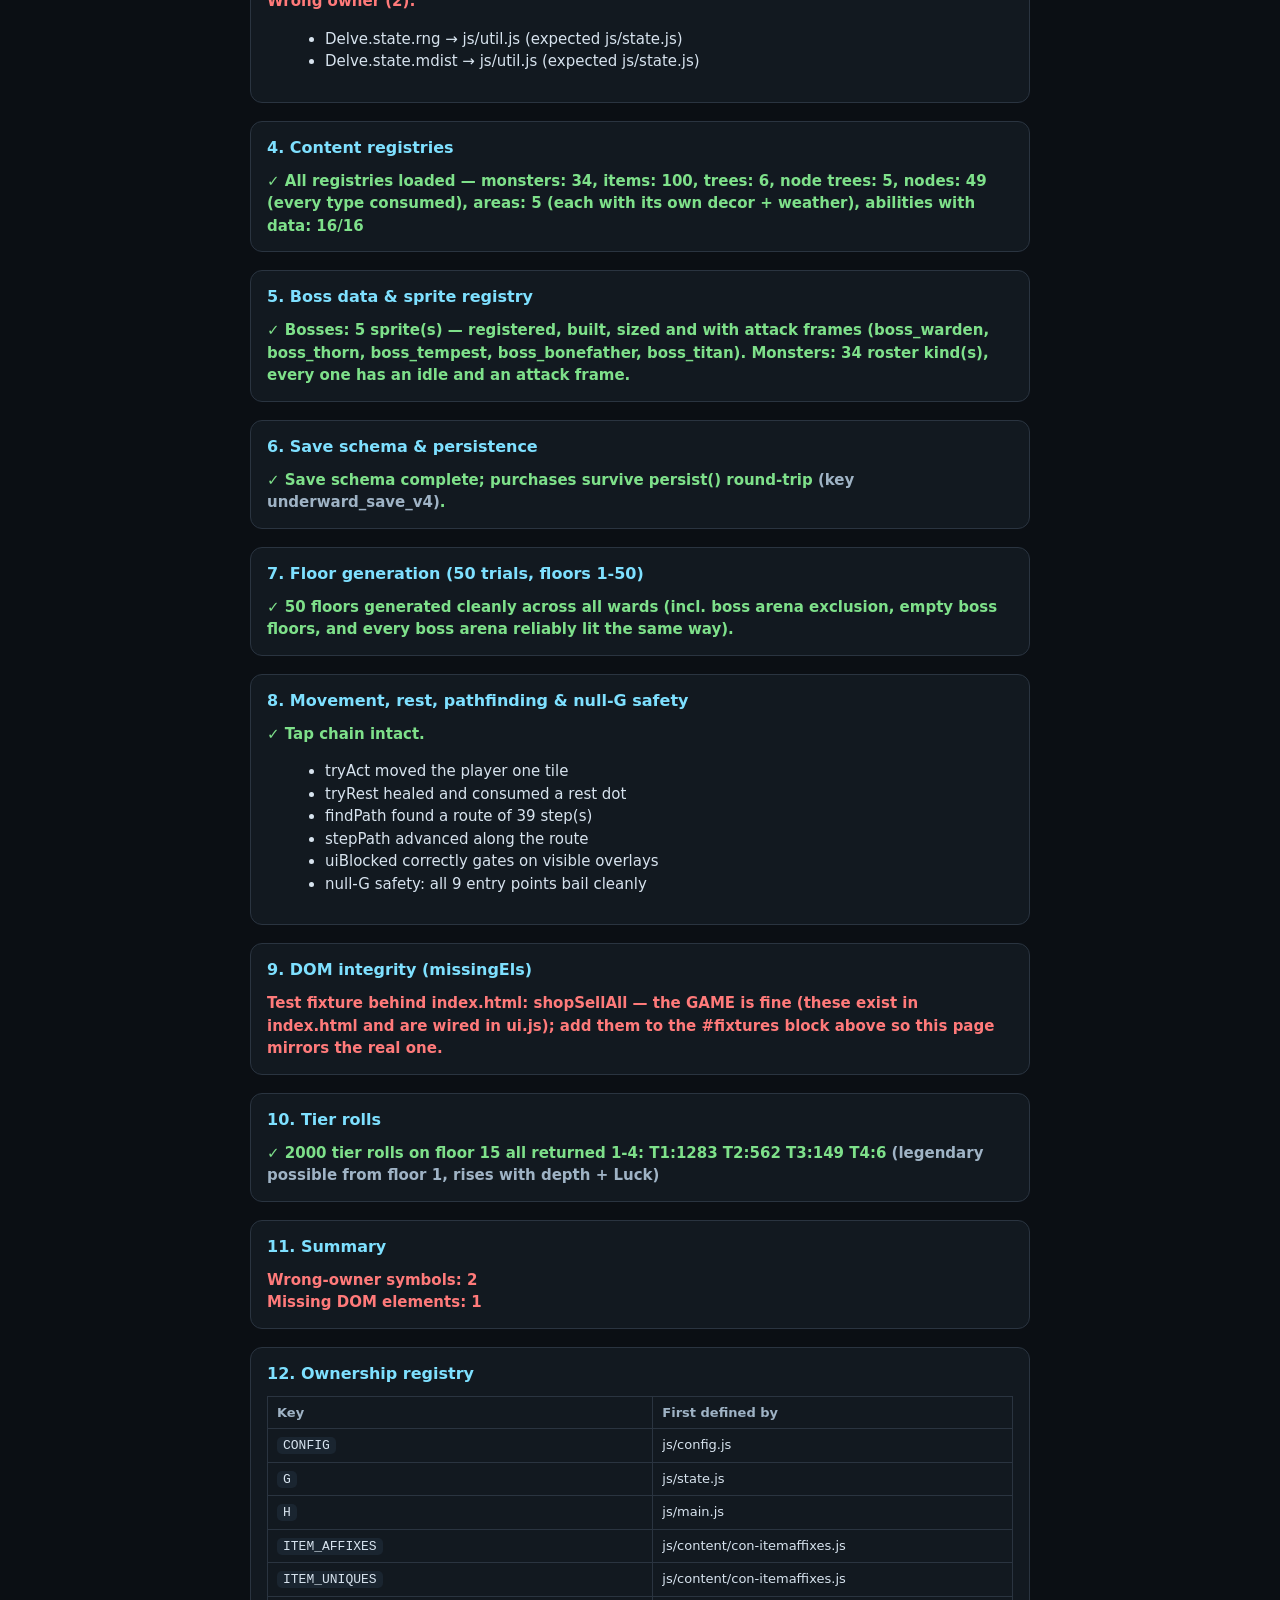
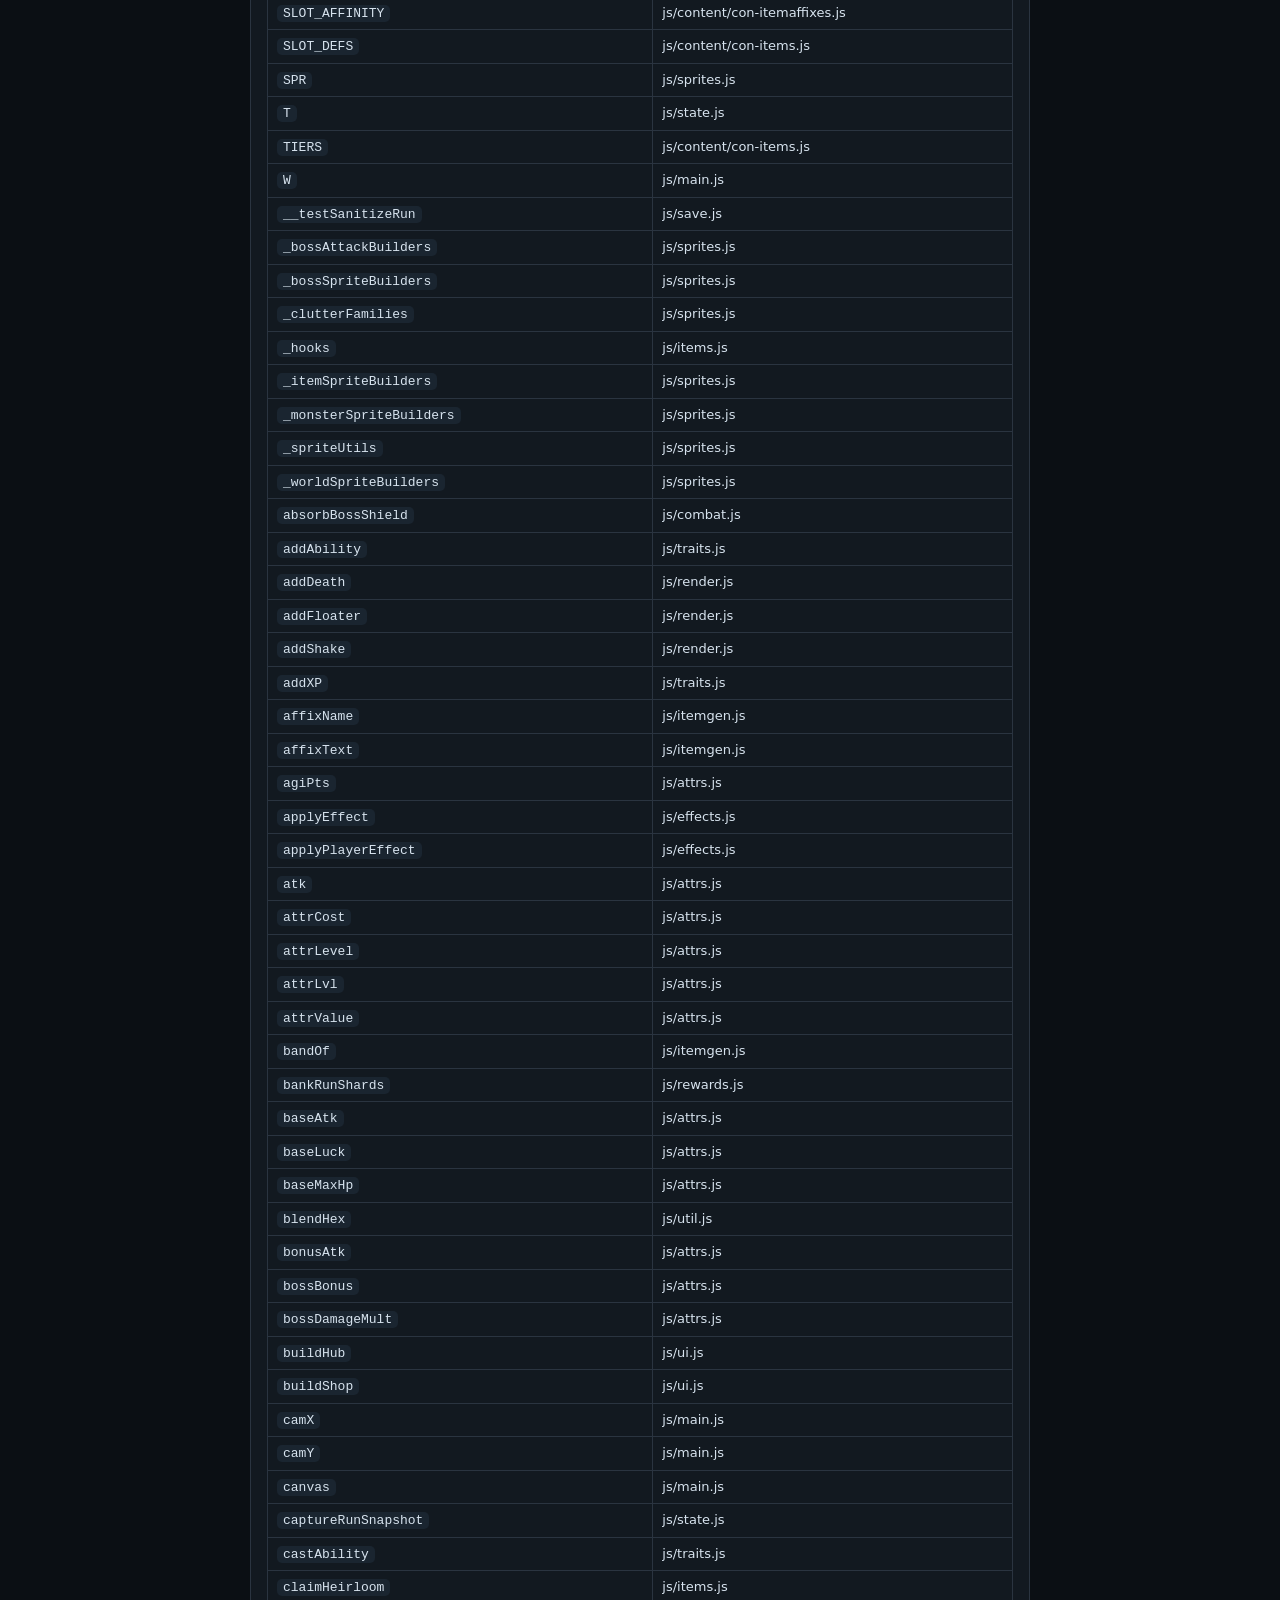
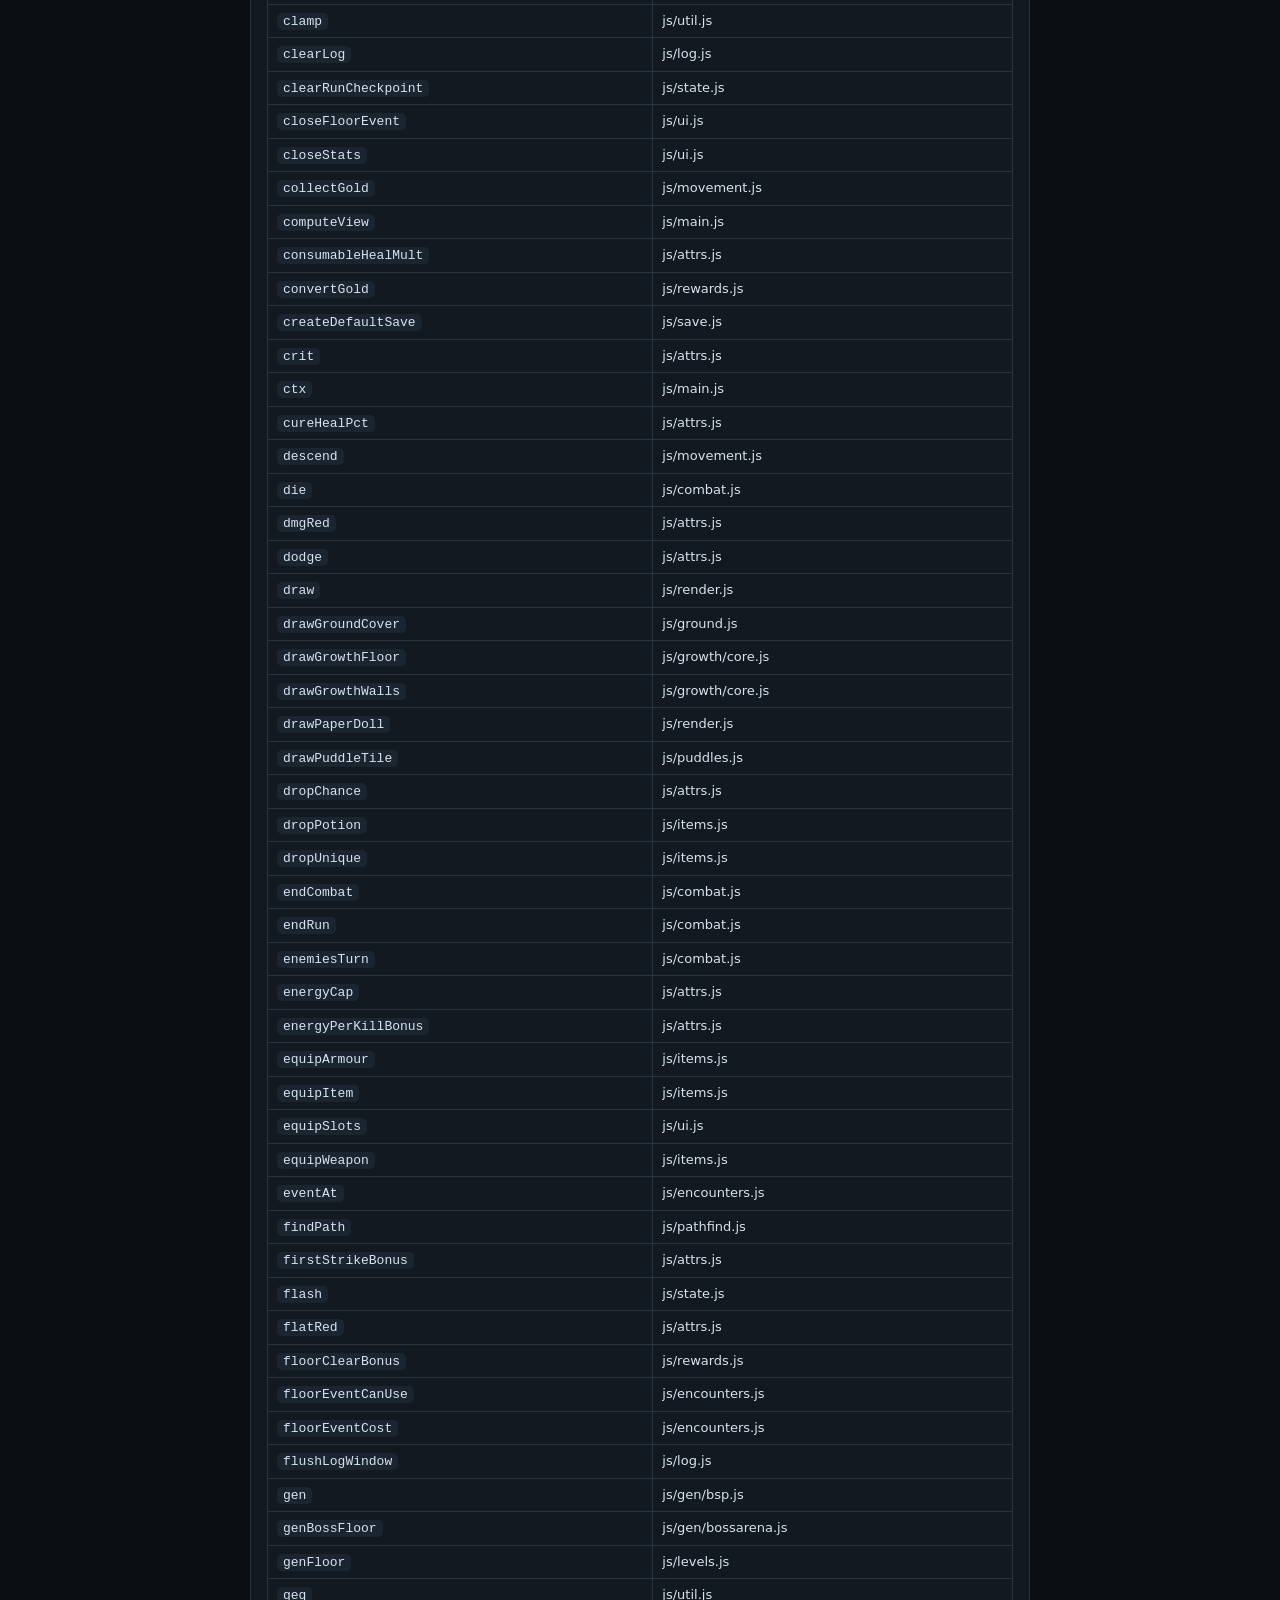
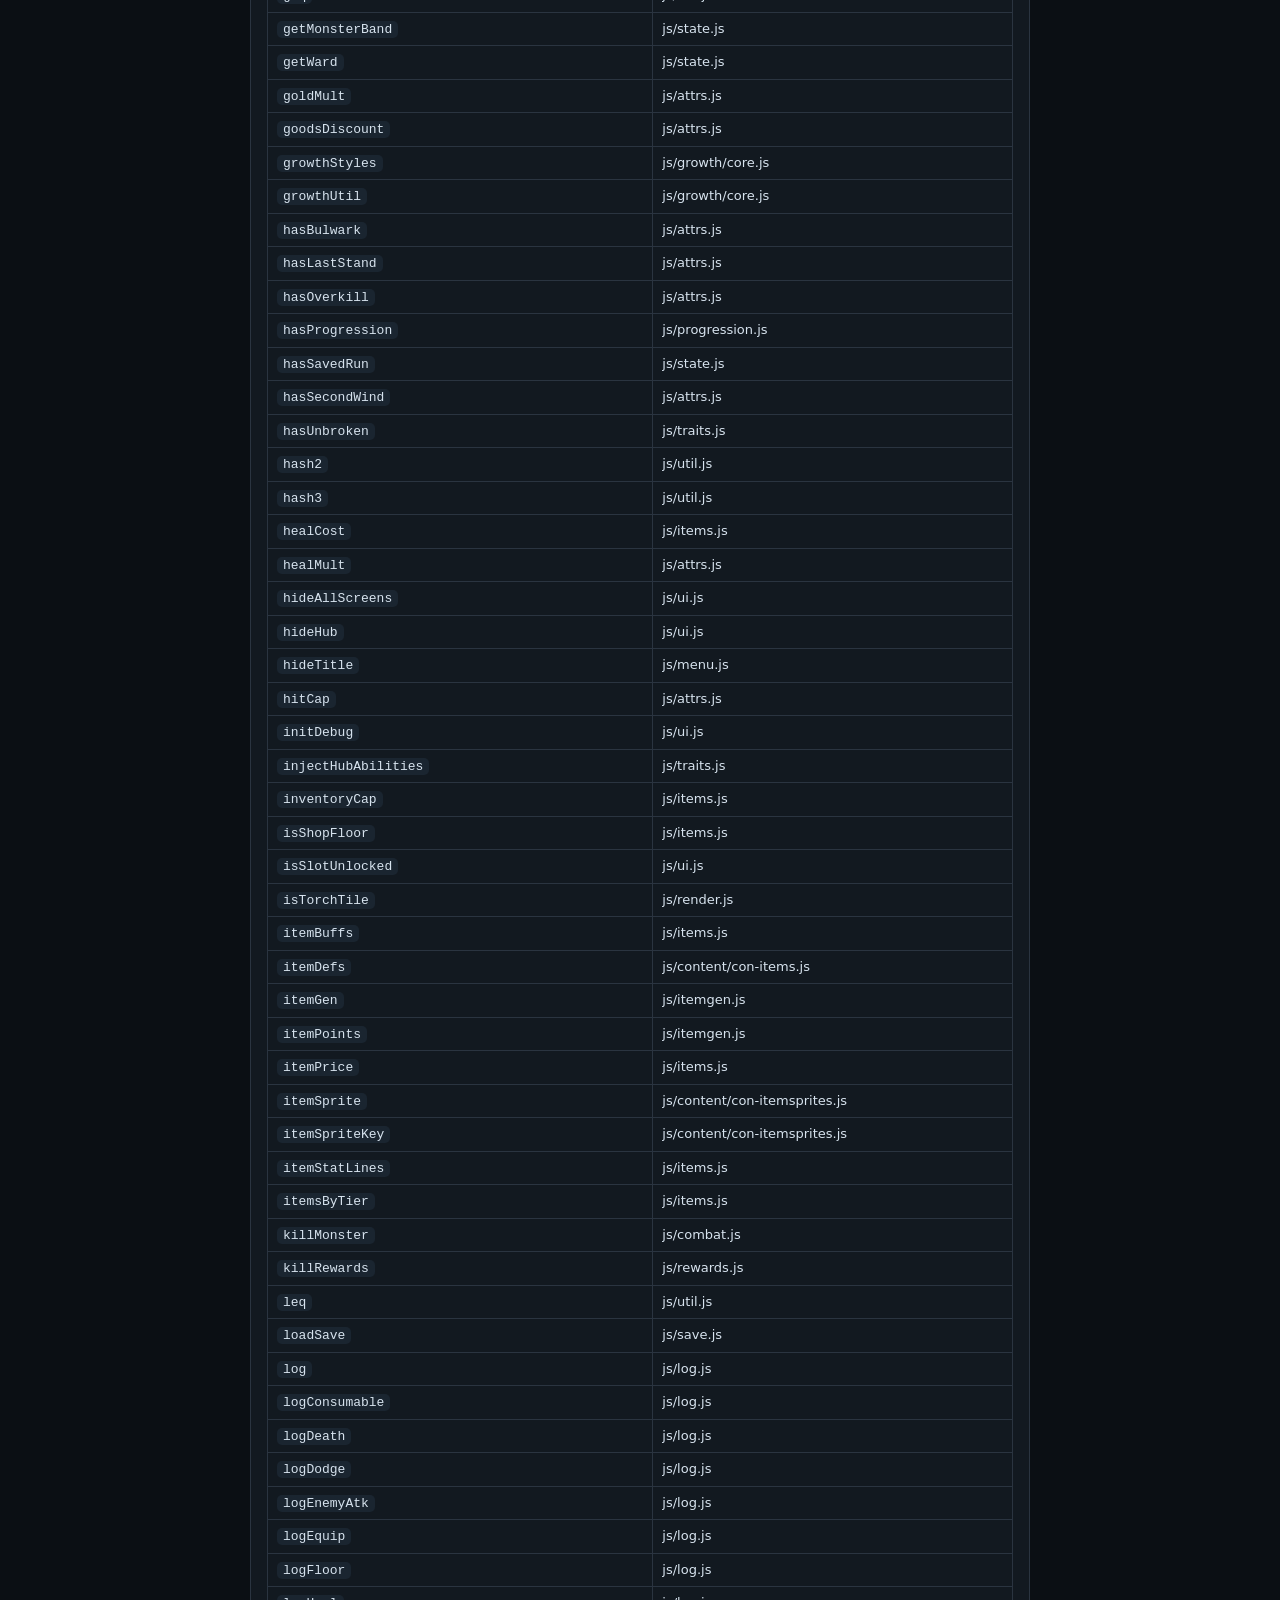
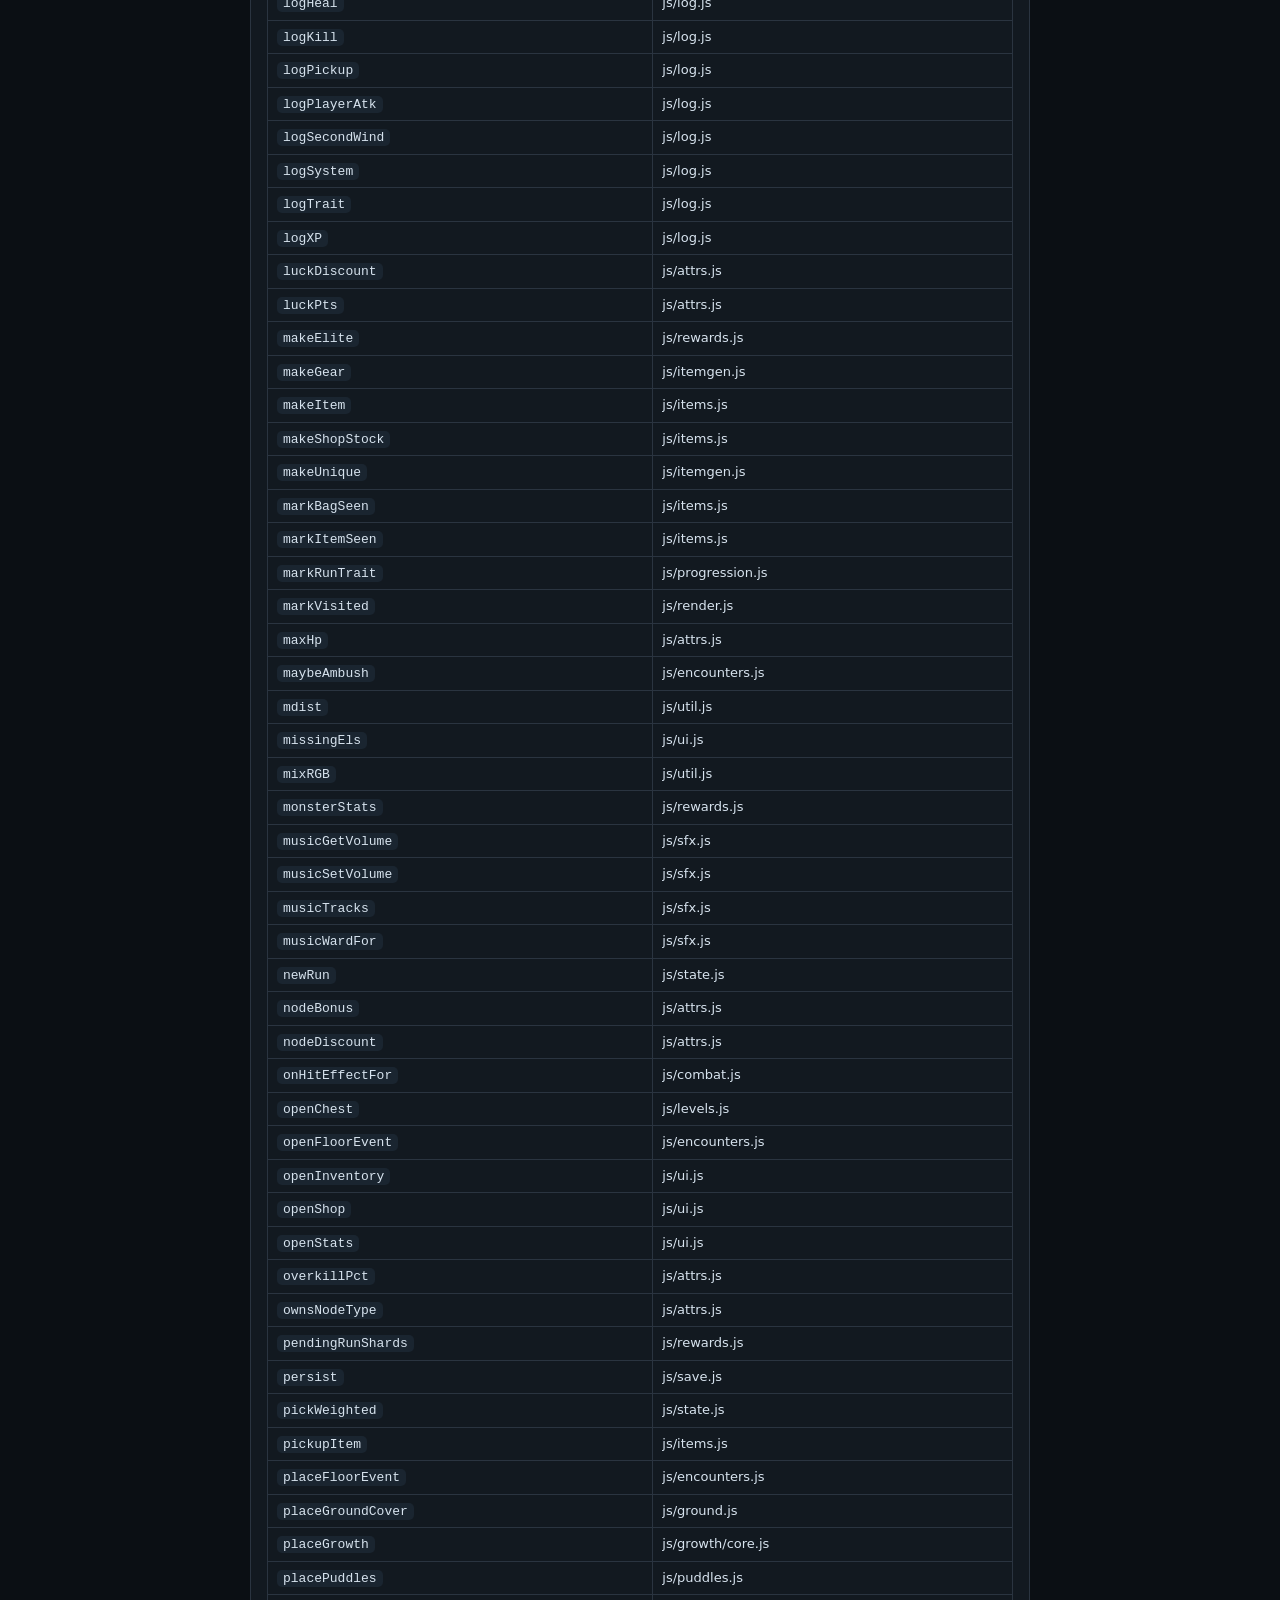
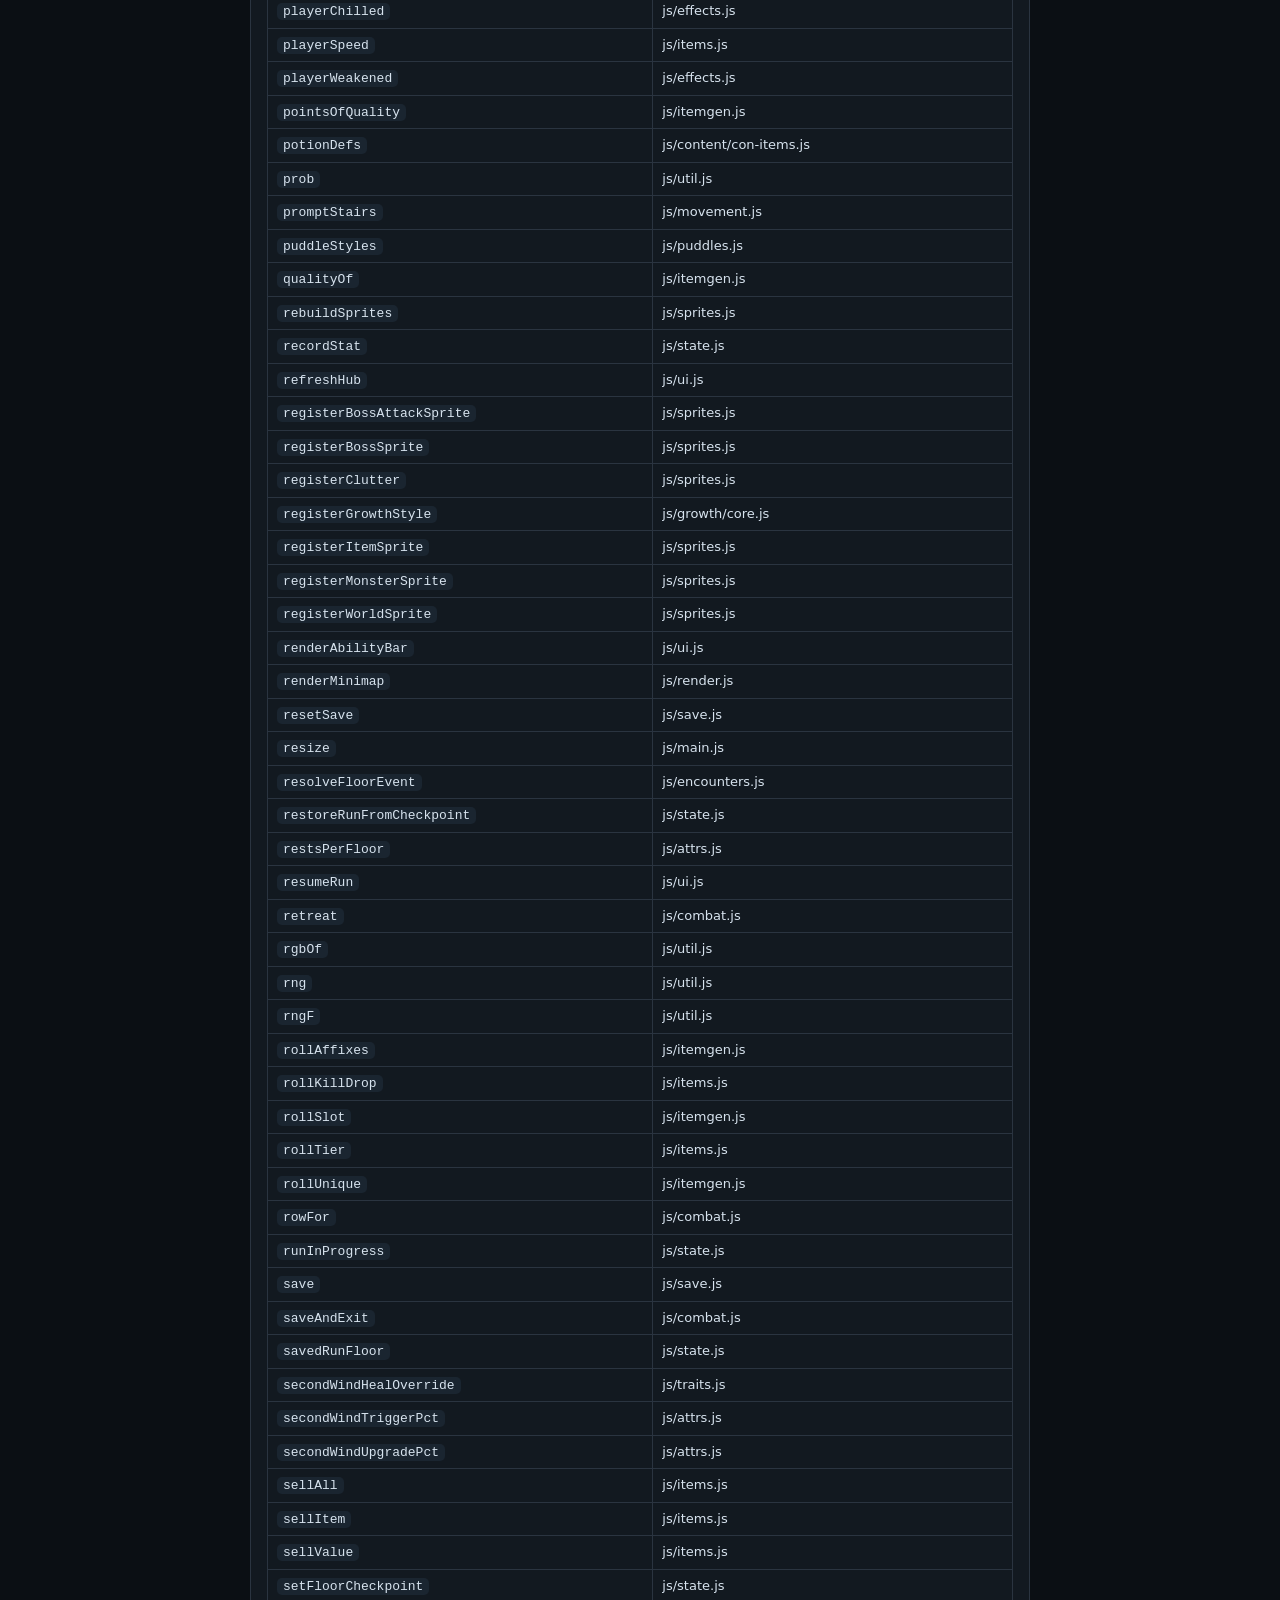
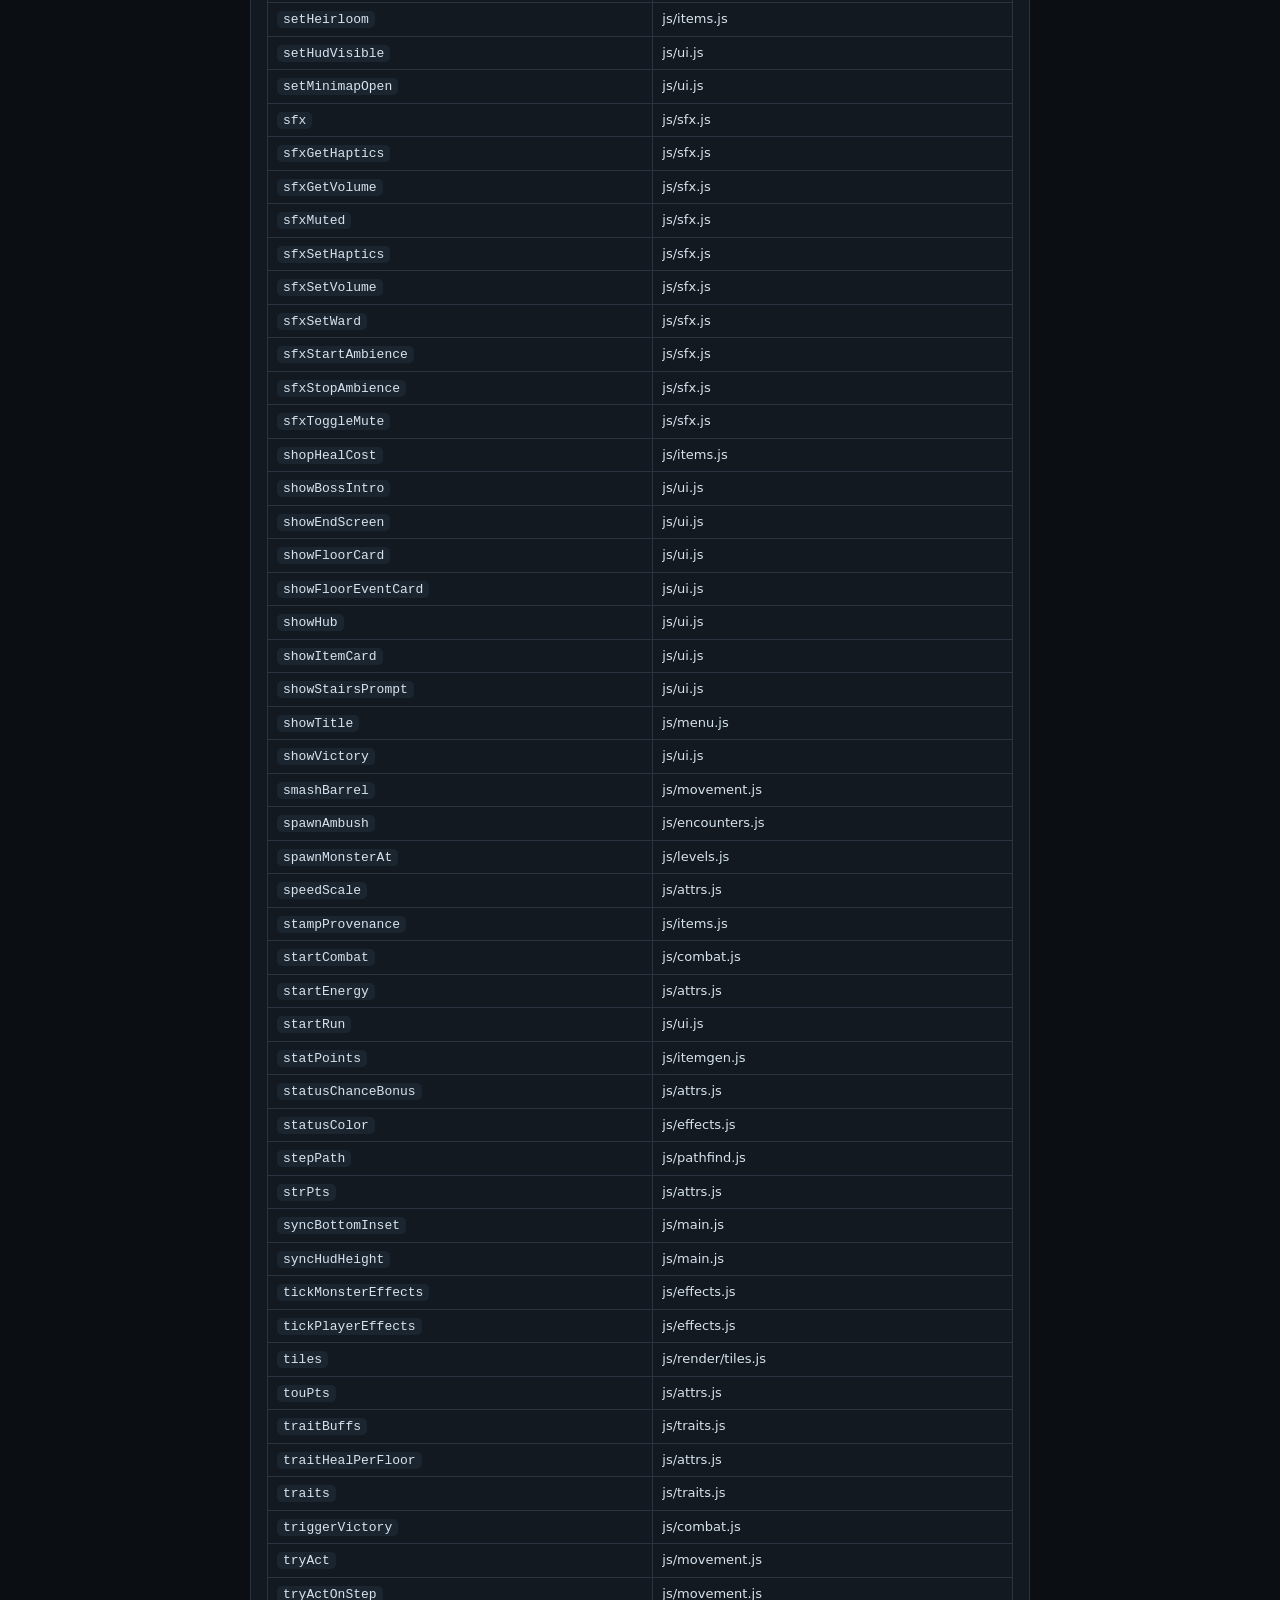
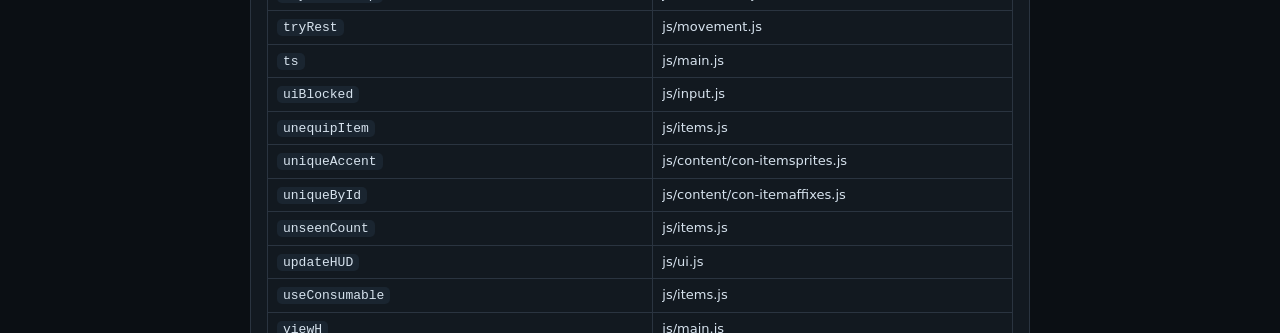
==== commit afacfc54: "Unzip underward.zip" ====
--- a/test.html
+++ b/test.html
@@ -469,7 +469,7 @@
   // Every area must declare its decoration family. Without this a new ward
   // silently renders with the ruins' weeds — the same class of silent gap the
   // shard-tree check catches.
-  var CLUTTER_SETS = ["ruins", "blackvein", "frost", "ossuary"];
+  var CLUTTER_SETS = ["ruins", "blackvein", "frost", "ossuary", "forge"];
   var badBiomes = [];
   (cfg.BIOMES || []).forEach(function(bm, bi){
     var nm = bm.name || ("biome " + bi);
@@ -627,8 +627,8 @@
   s6.innerHTML = '<div class="fail">Save check aborted: ' + err.message + '</div>';
 }
 
-/* ── 7. Floor generation (50 trials, floors 1–40) ─────────────── */
-var s7 = sec("7. Floor generation (50 trials, floors 1-40)");
+/* ── 7. Floor generation (50 trials, floors 1–50) ─────────────── */
+var s7 = sec("7. Floor generation (50 trials, floors 1-50)");
 try {
   if (typeof window.Delve.newRun !== "function") throw new Error("newRun missing");
   window.Delve.newRun();
@@ -639,7 +639,7 @@
   var litByFloor = {};   // floor → lit-tile count, proving arena lighting is deterministic
   var decorSig = {};     // floor → prop layout, proving arena dressing is deterministic
   for (var t = 0; t < trials; t++){
-    G.floor = (t % 40) + 1;
+    G.floor = (t % 50) + 1;
     var ward = window.Delve.getWard(G.floor);
     if (!ward){ fails.push("trial " + t + ": no ward for floor " + G.floor); continue; }
     var biomeIdx = (ward.biome !== undefined) ? ward.biome : -1;
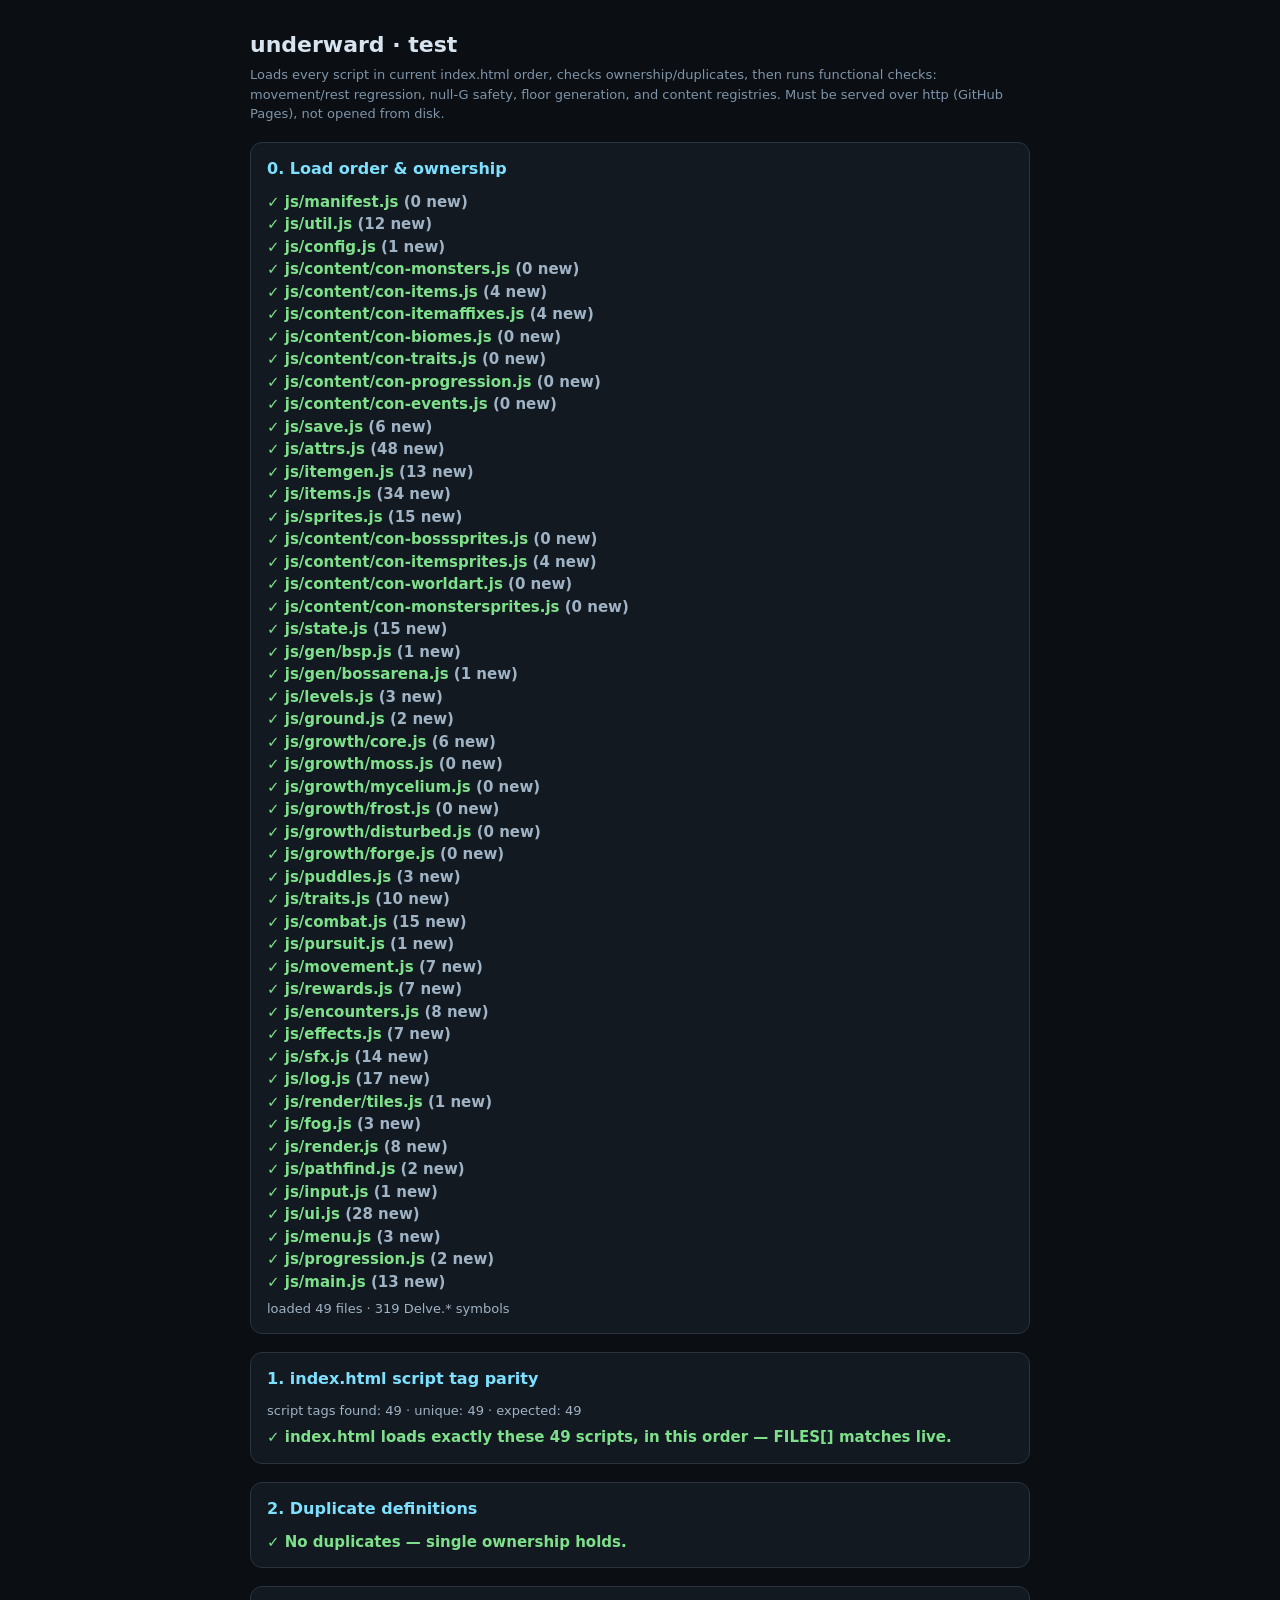
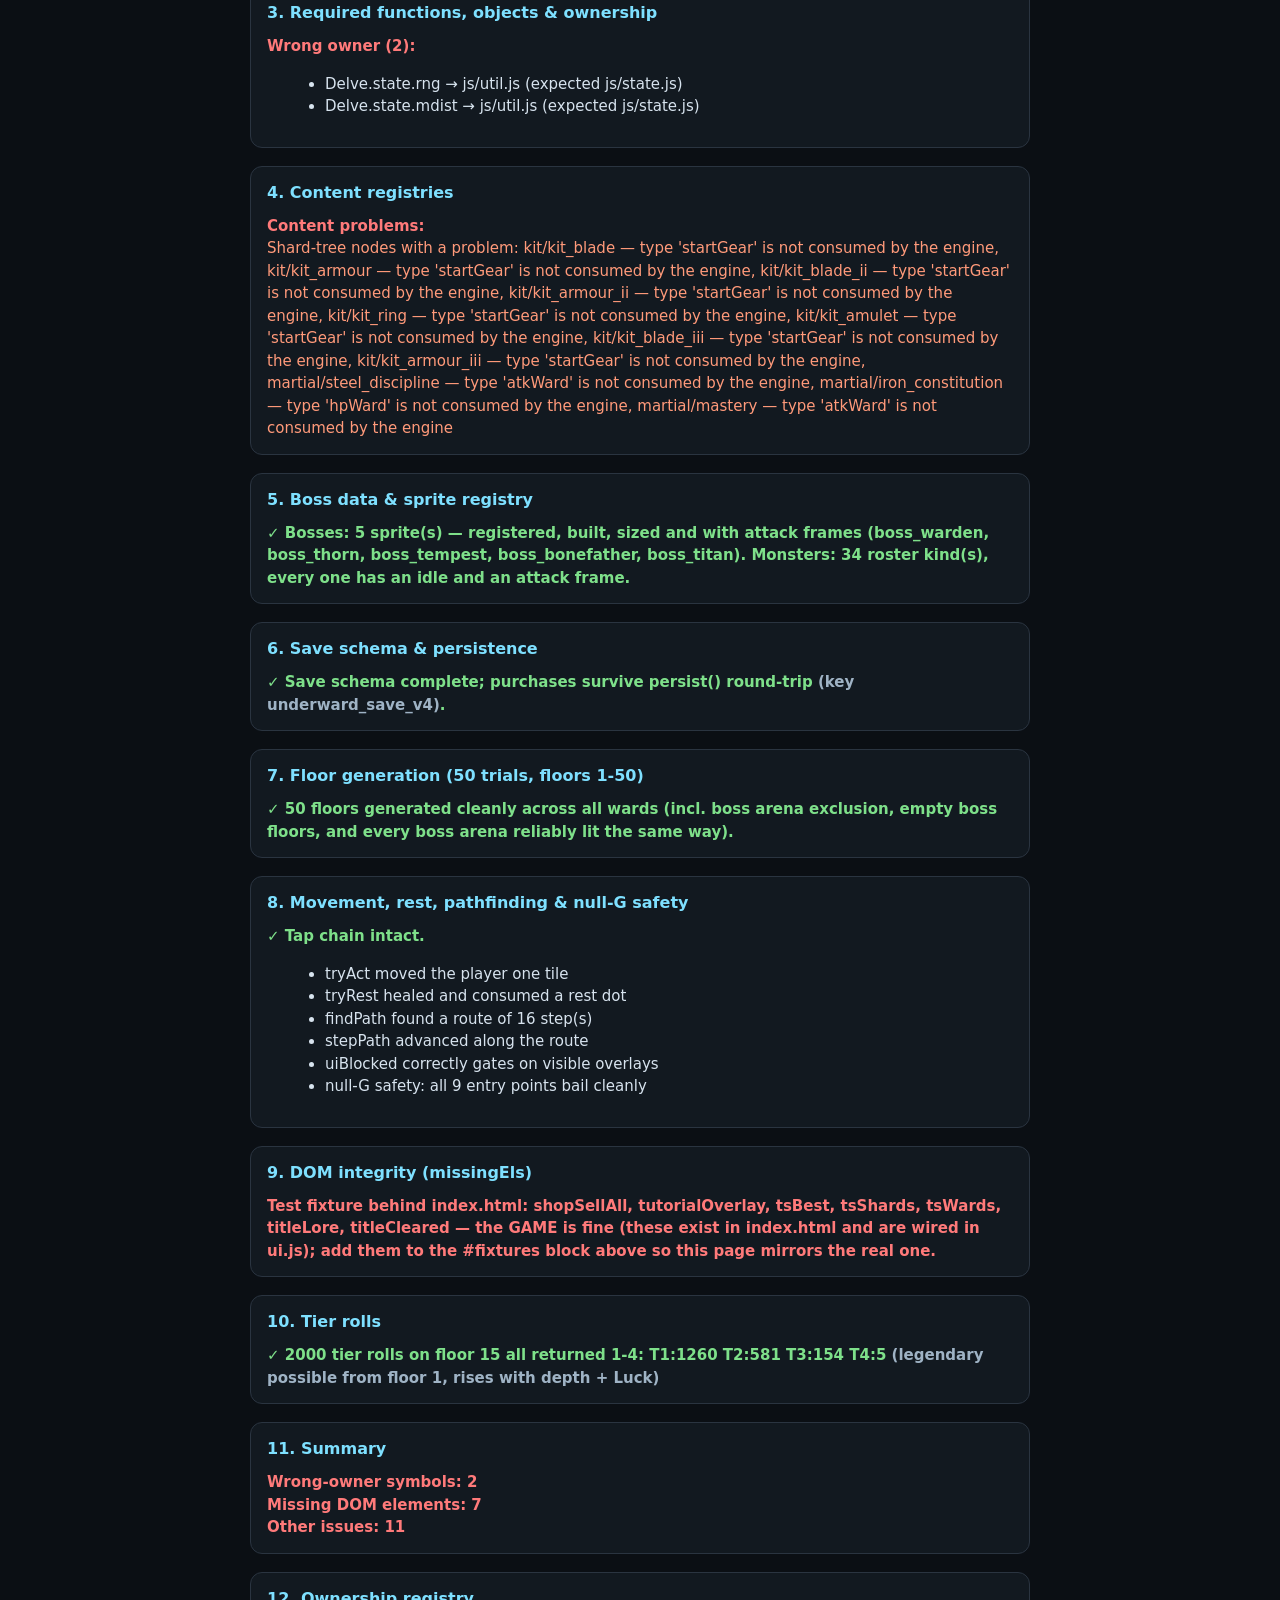
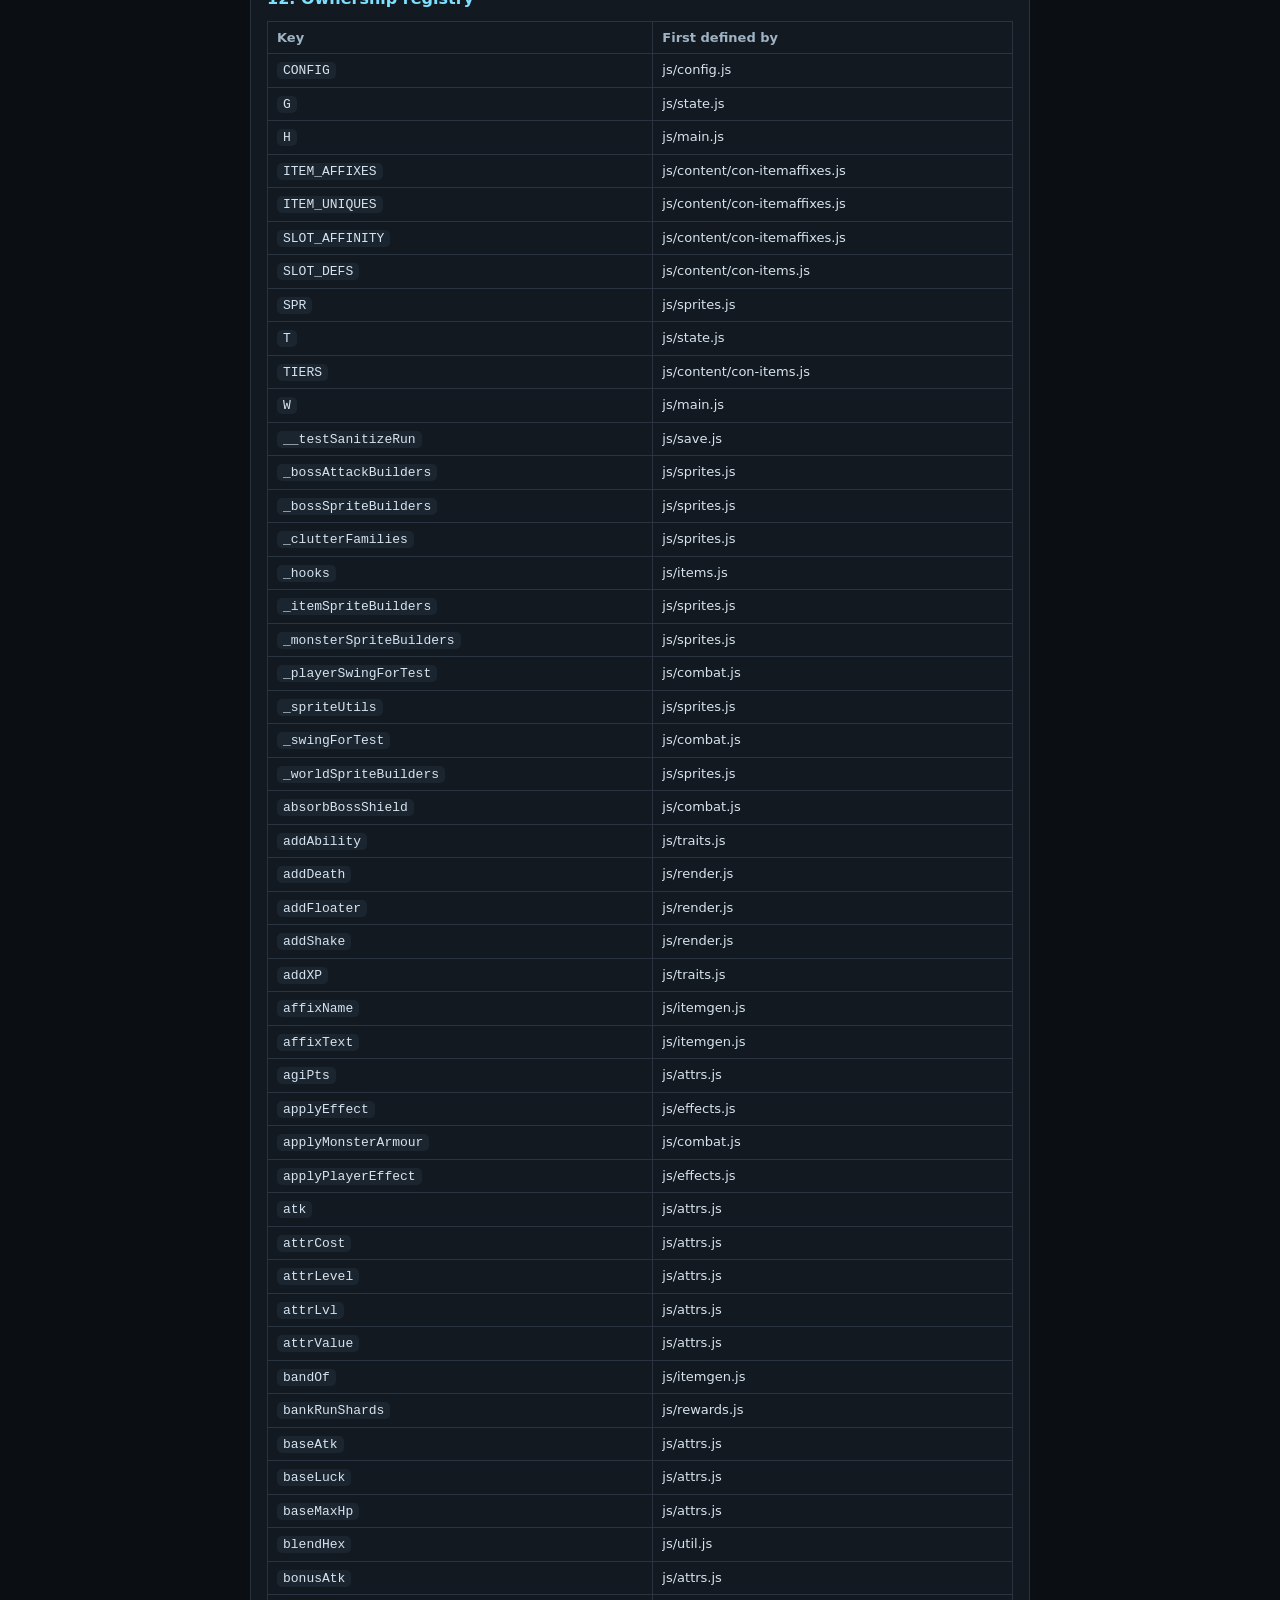
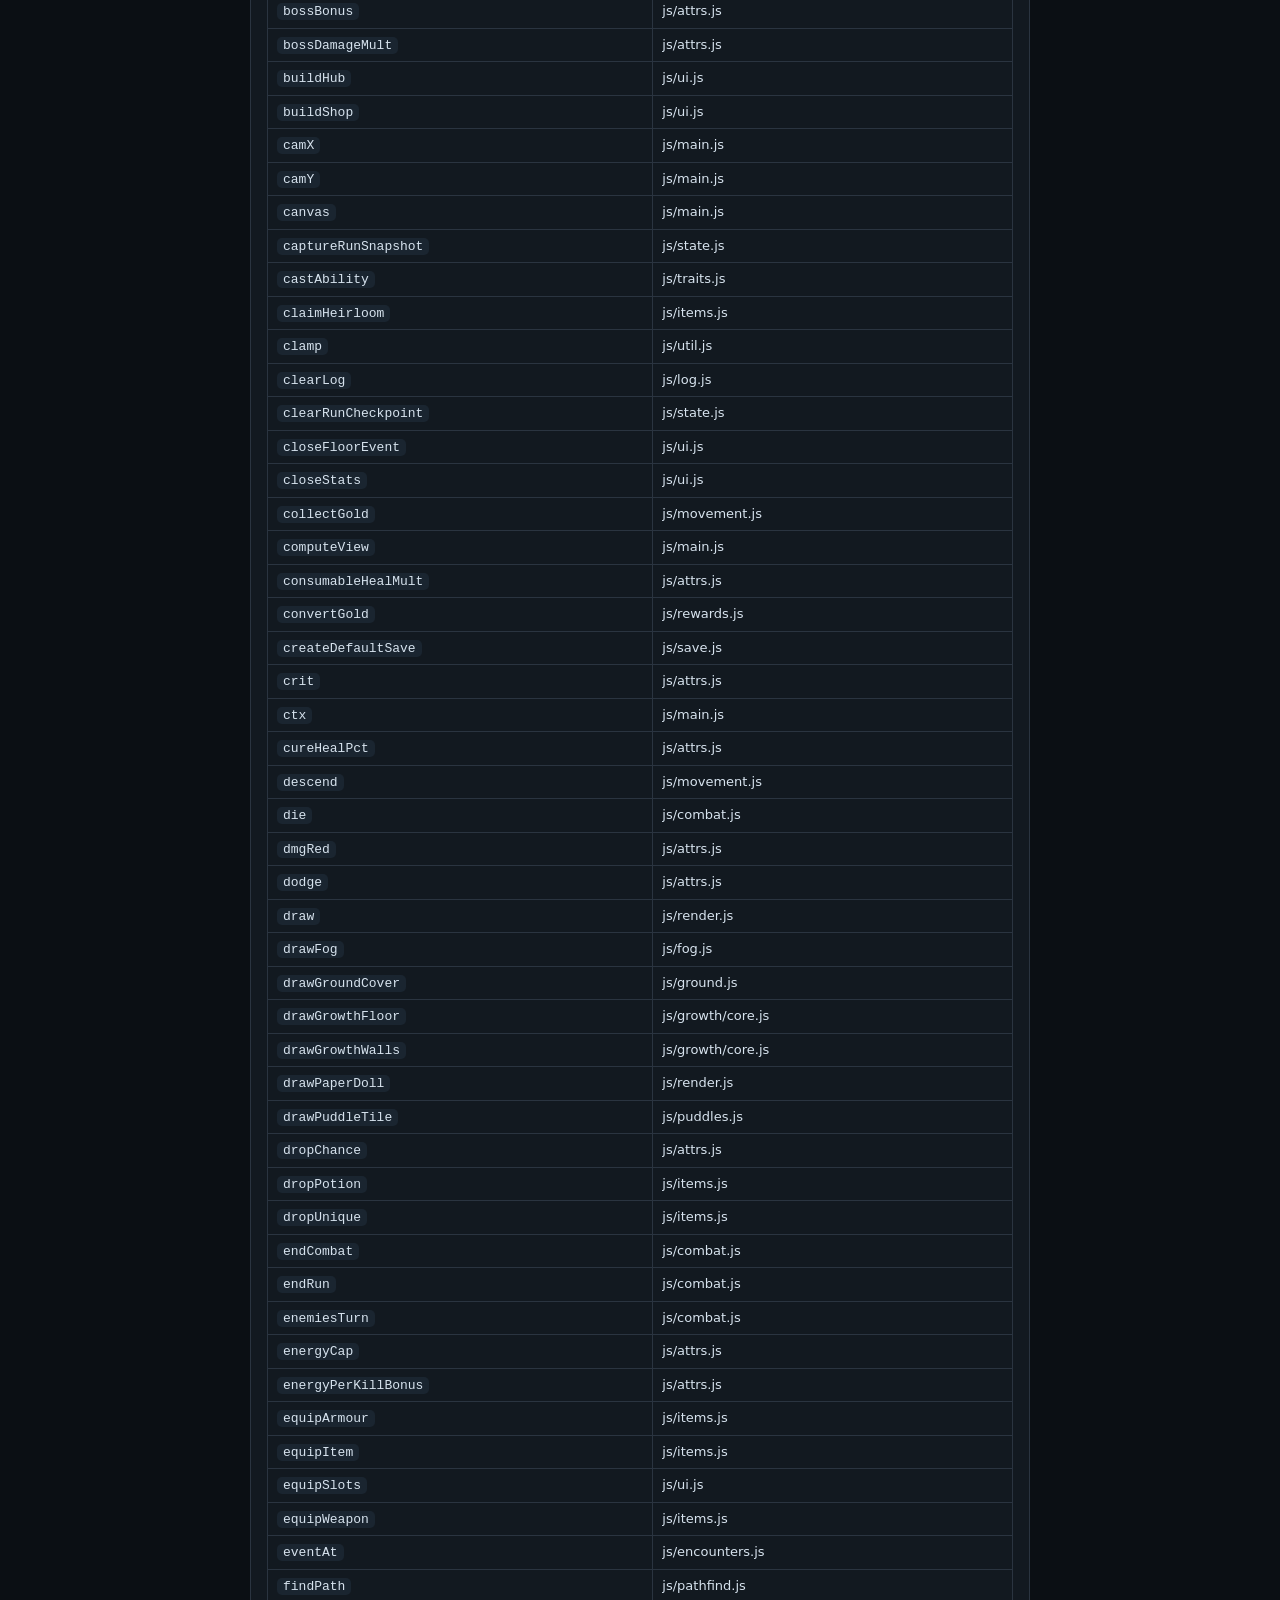
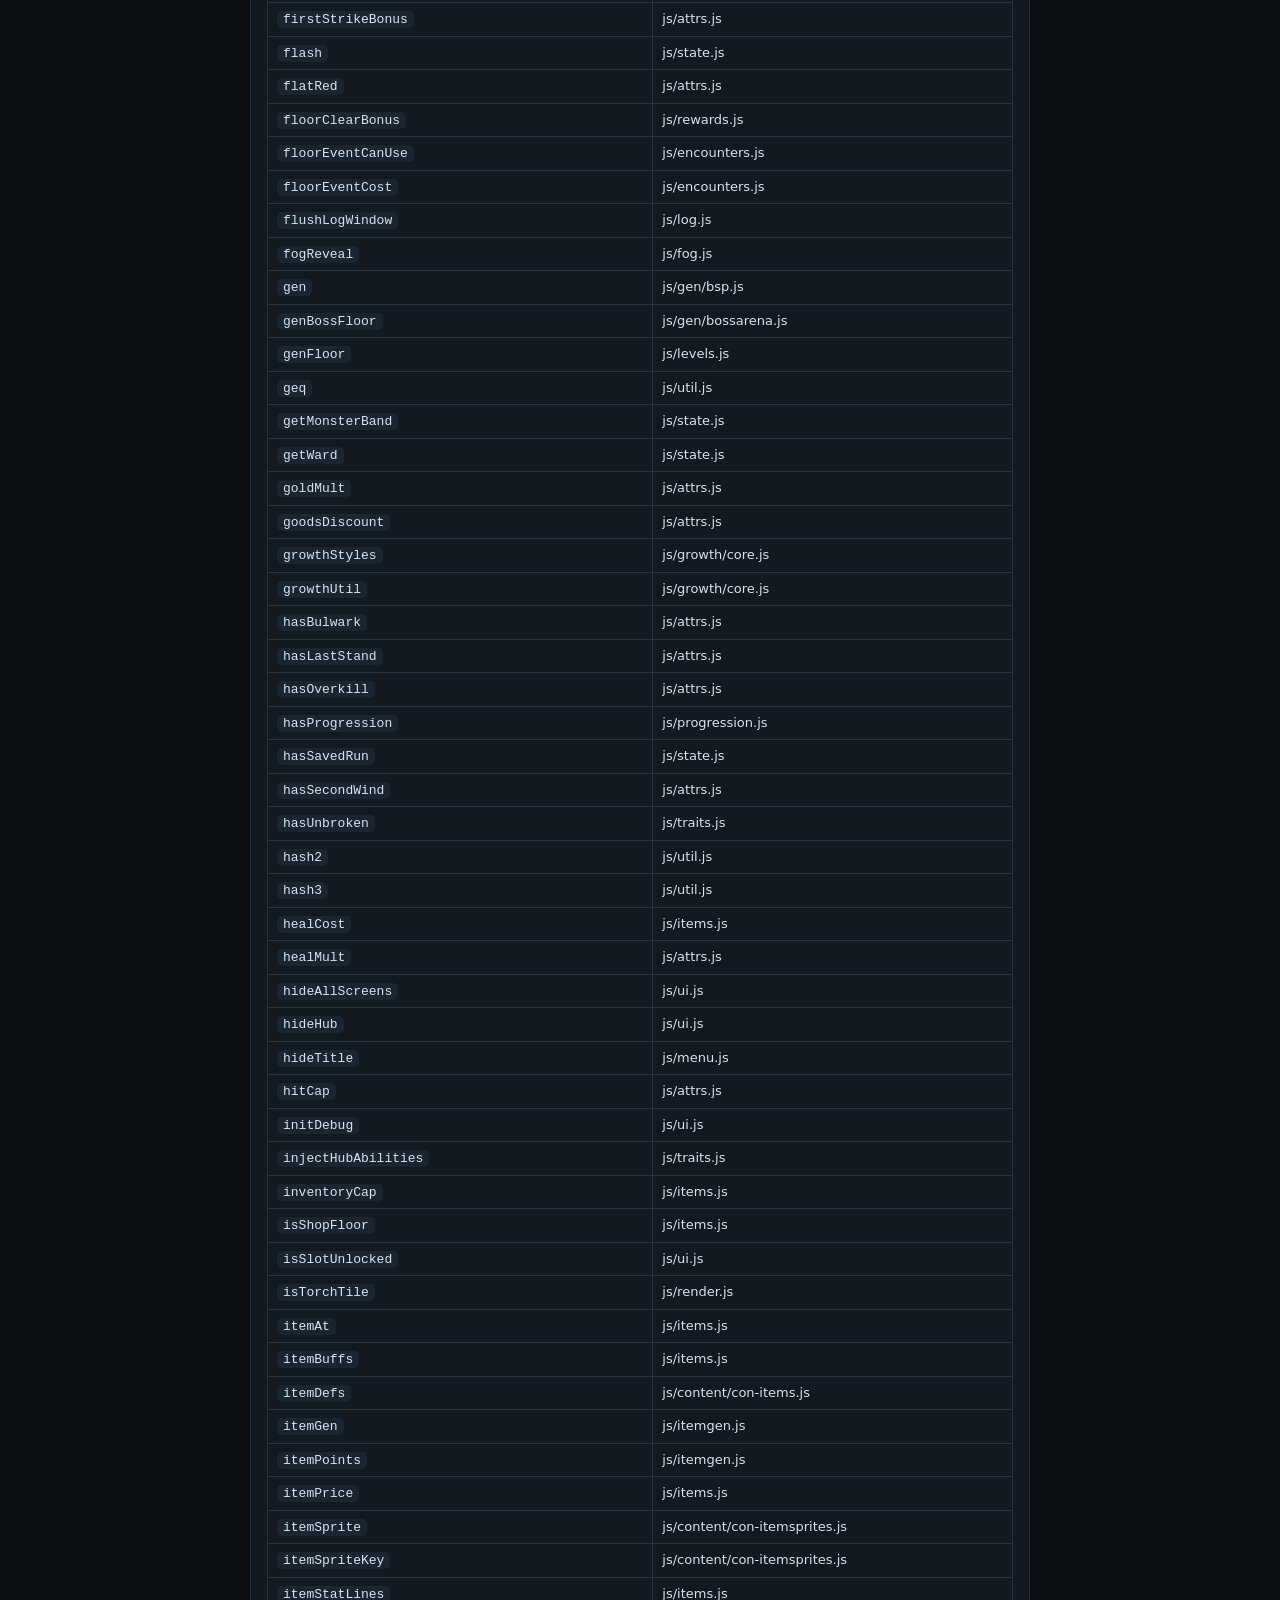
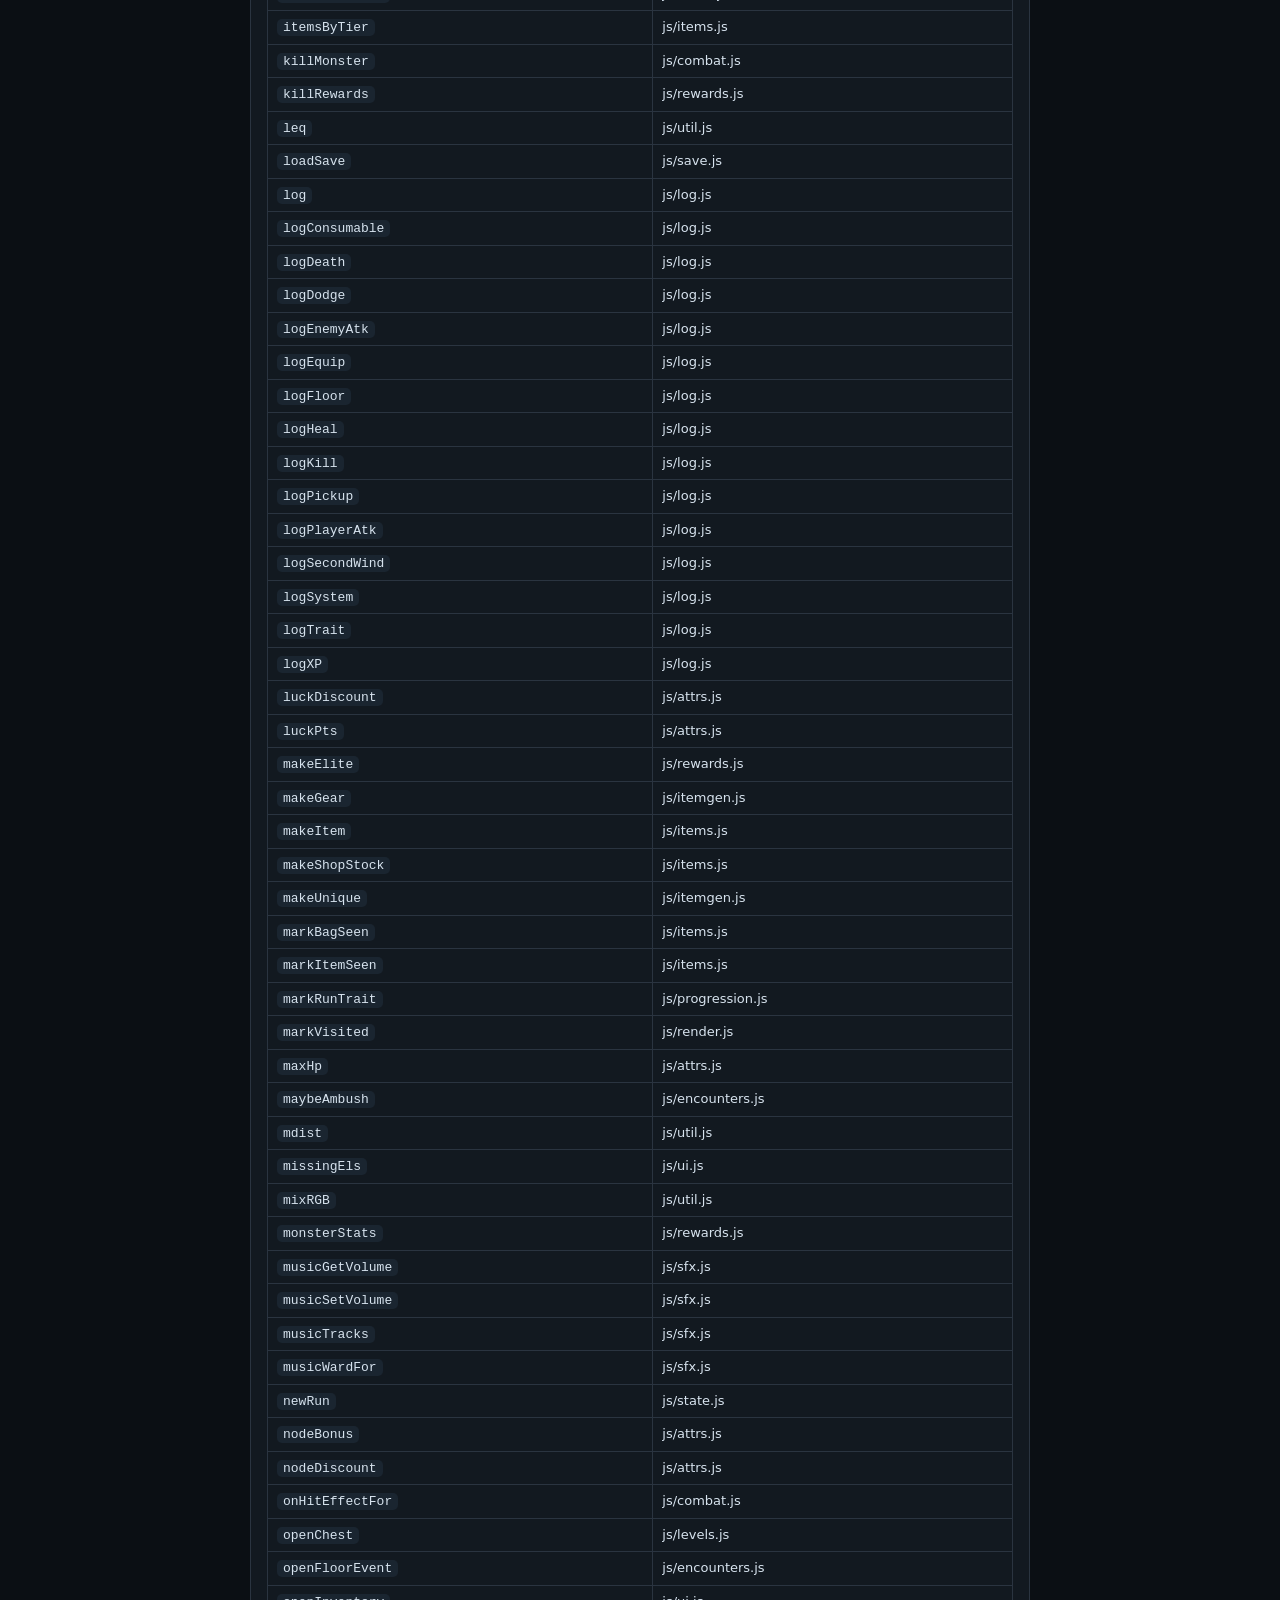
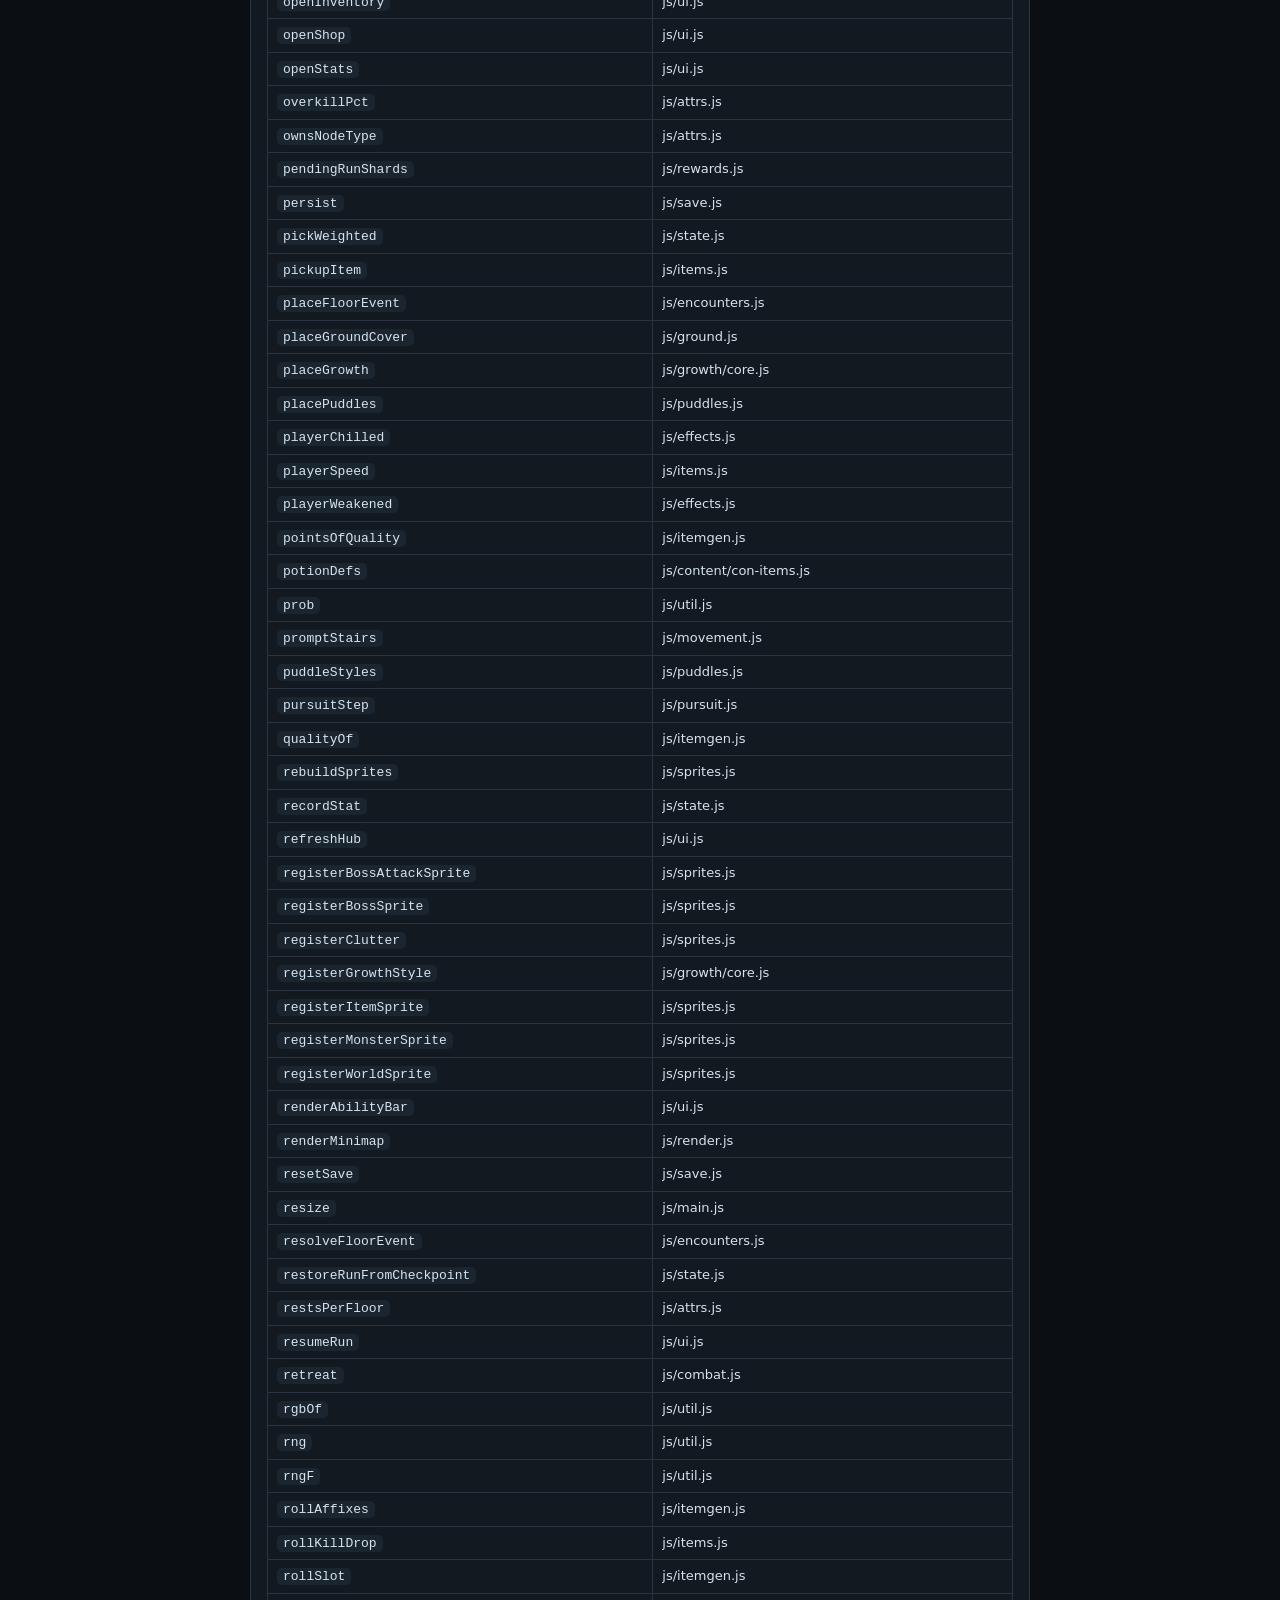
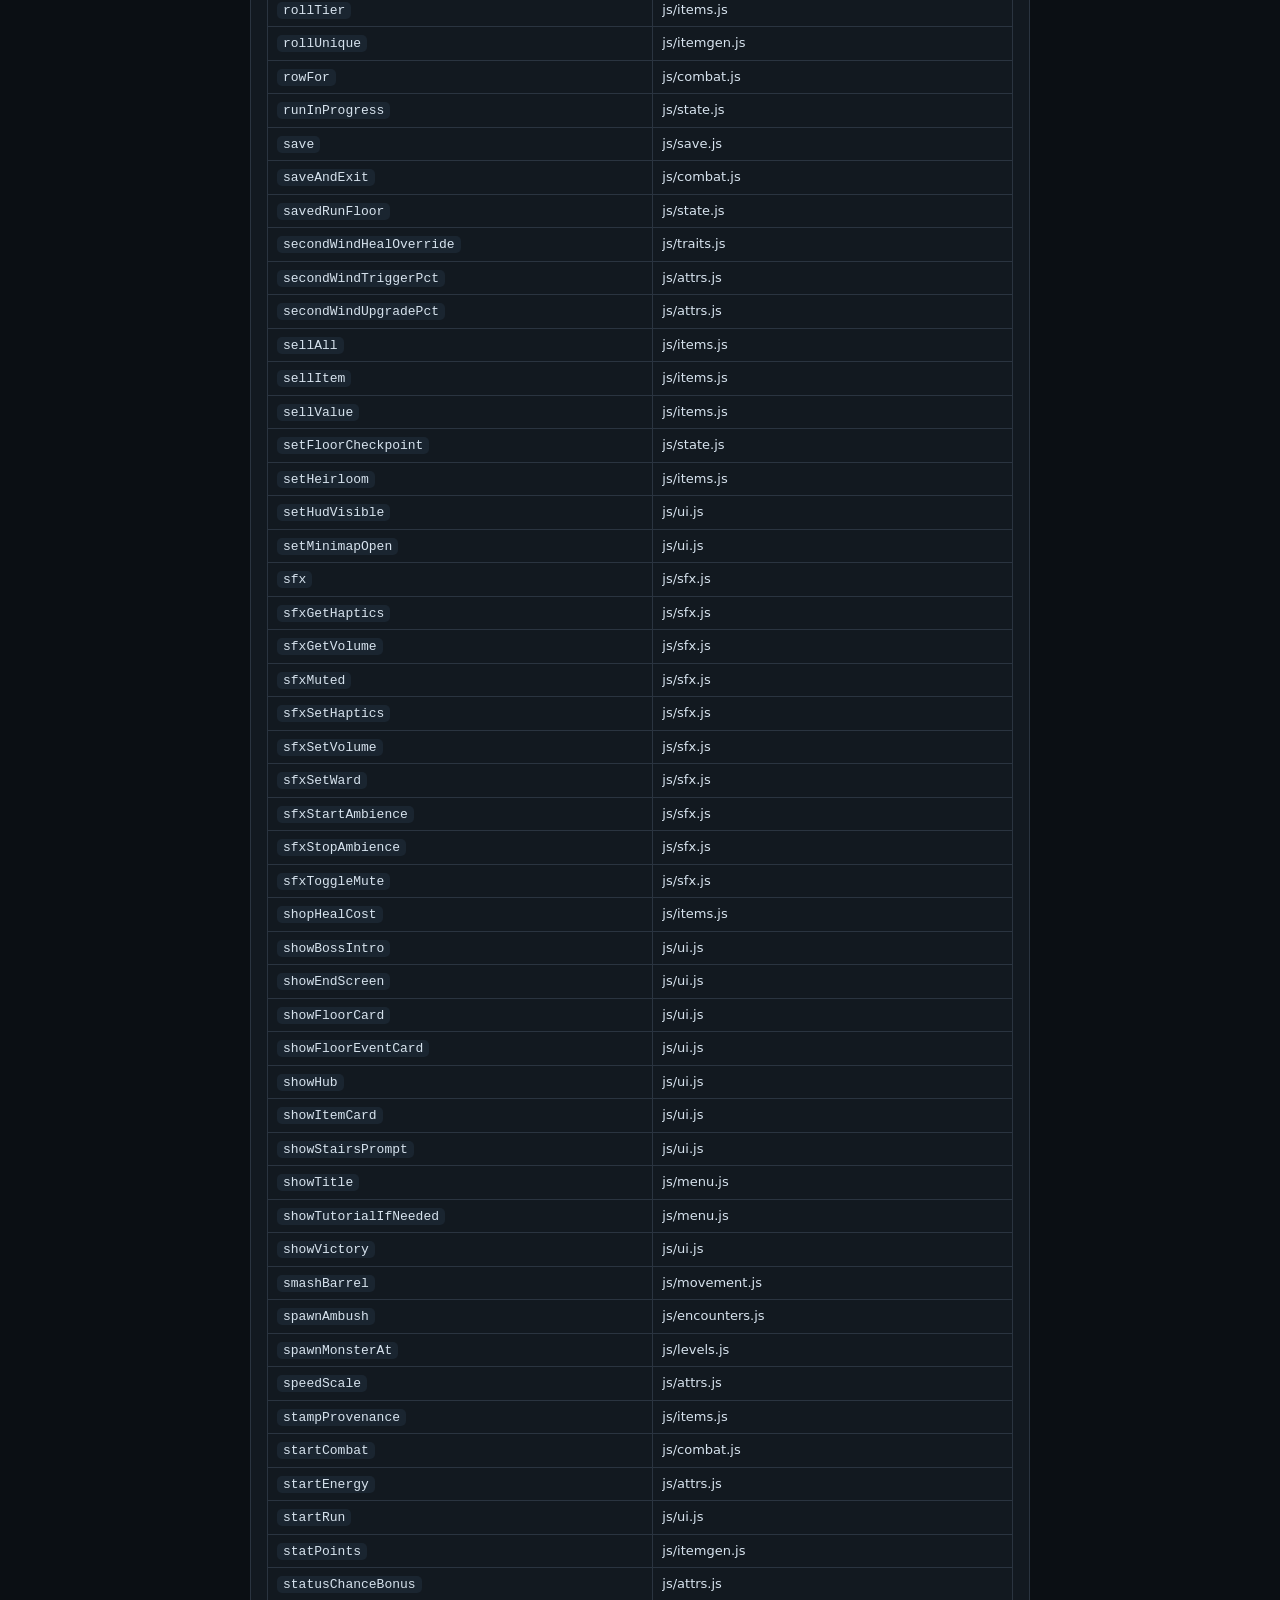
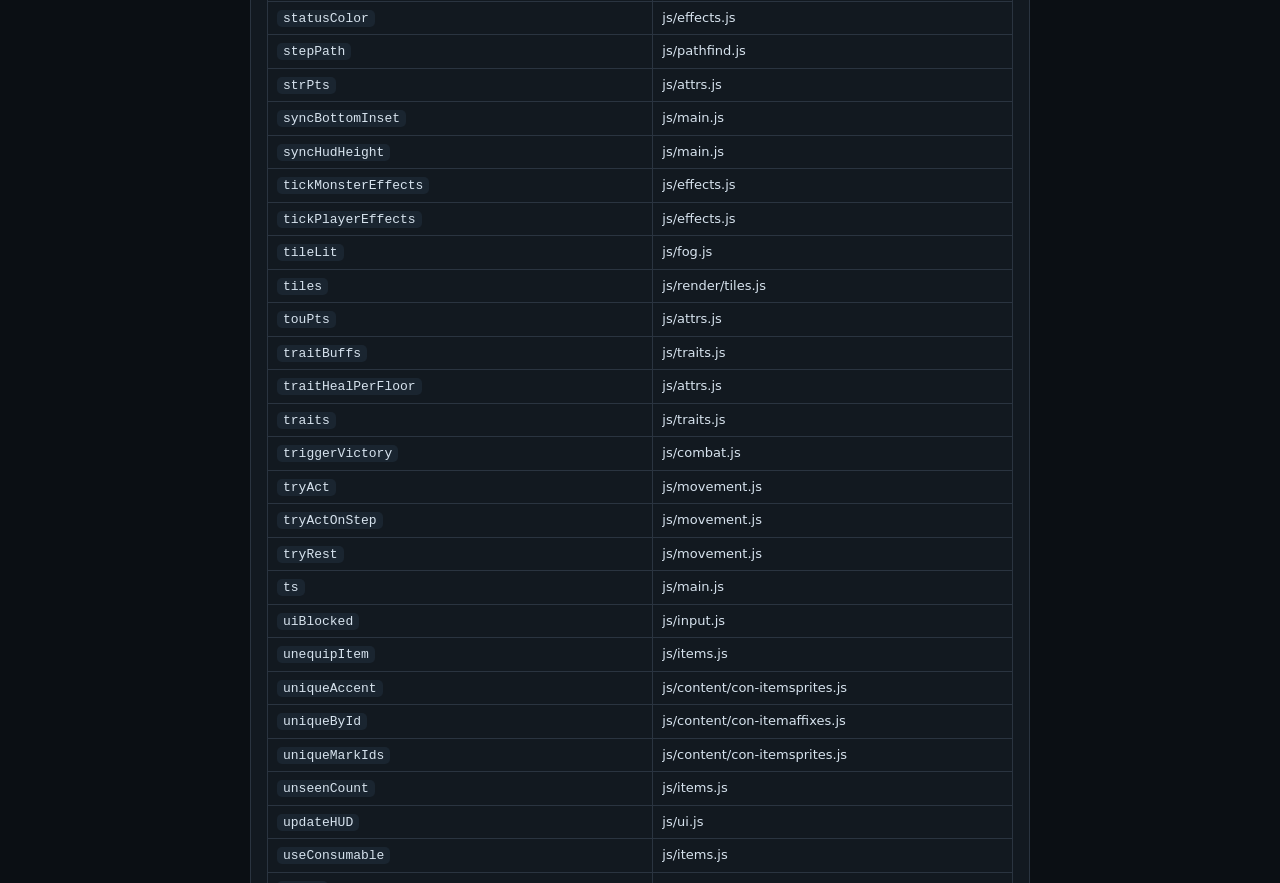
==== commit 4a3222f3: "Unzip underward.zip" ====
--- a/test.html
+++ b/test.html
@@ -68,7 +68,7 @@
     <div id="eventOptions"></div><button id="eventLeaveBtn"></button></div>
 
   <div id="itemCardOverlay"><div id="itemCard">
-    <div id="icHeader"><div><div id="icName"></div><div id="icTier"></div></div><button id="icCloseBtn"></button></div>
+    <div id="icHeader"><div><div id="icName"></div><div id="icNameSub"></div><div id="icTier"></div></div><button id="icCloseBtn"></button></div>
     <div id="icFlavour"></div><div id="icStats"></div>
     <div id="icButtons"><button id="icPrimaryBtn"></button><button id="icSecondaryBtn"></button></div>
   </div></div>
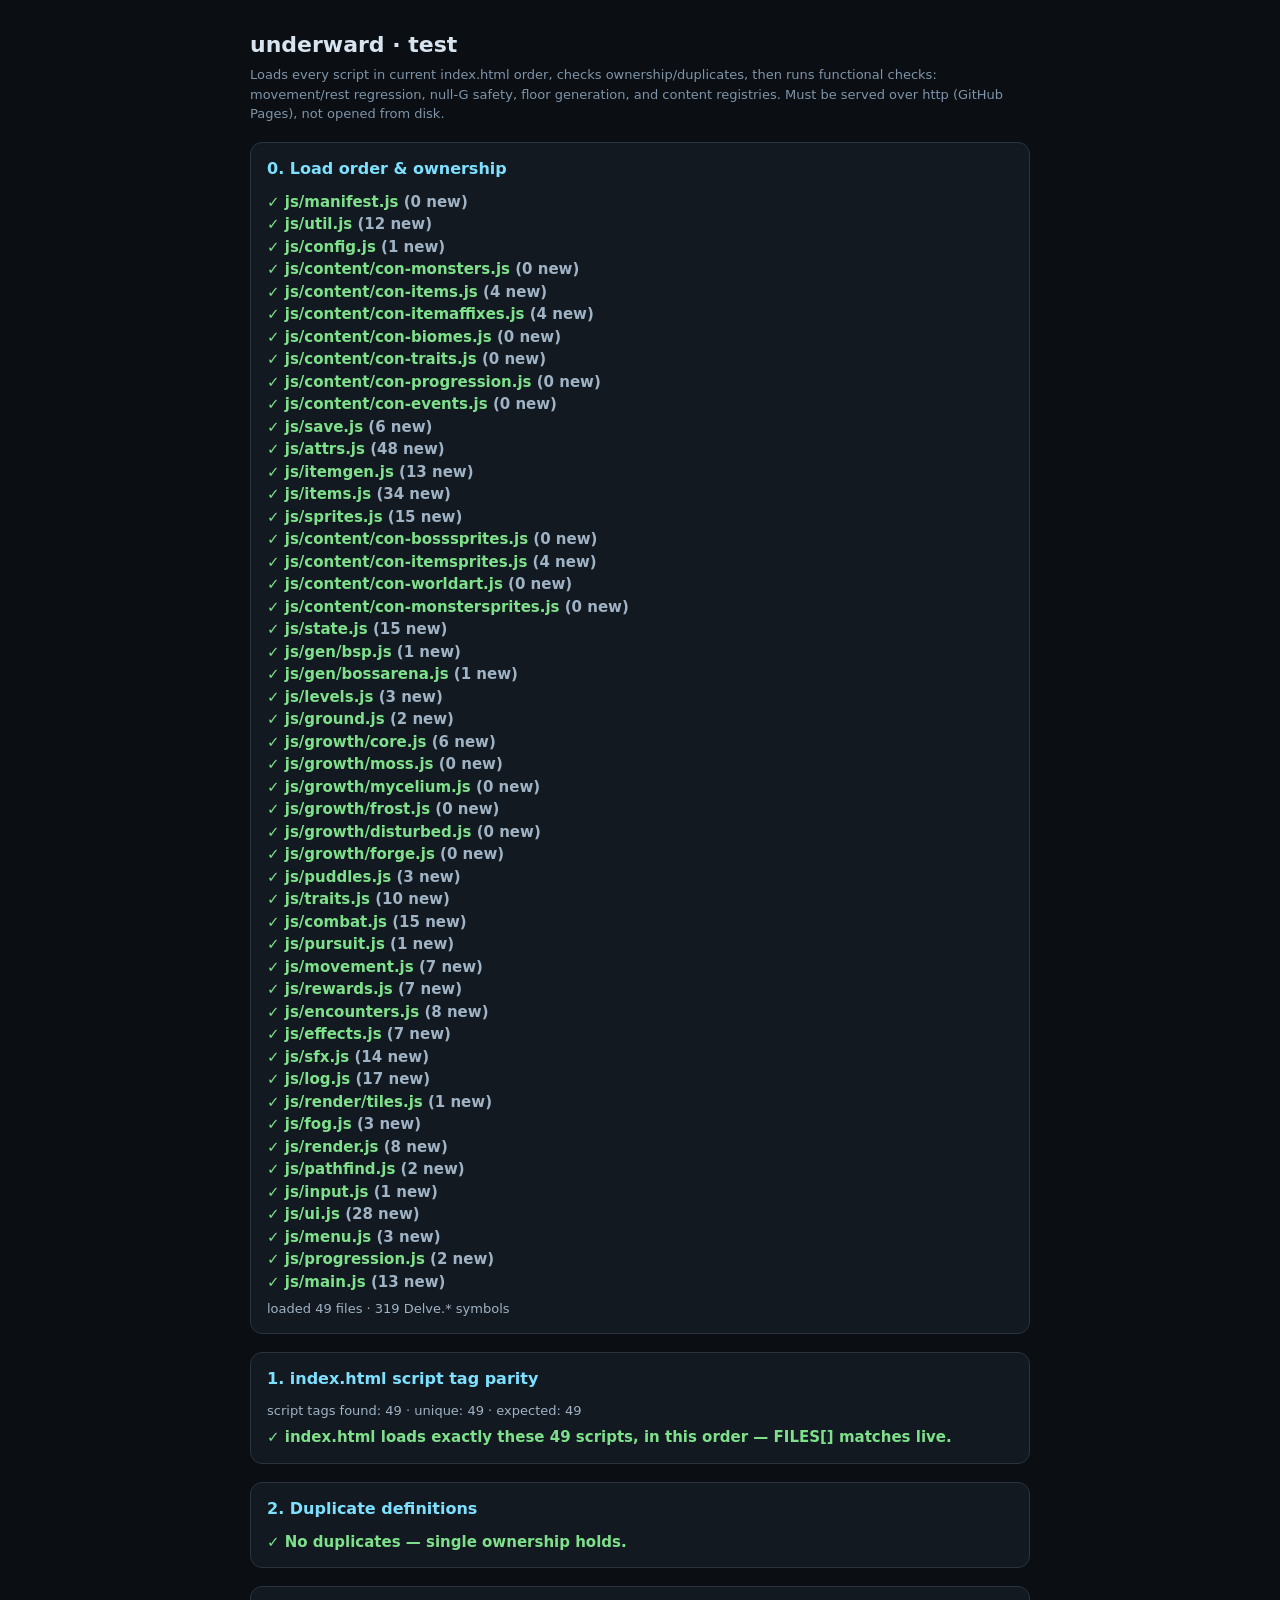
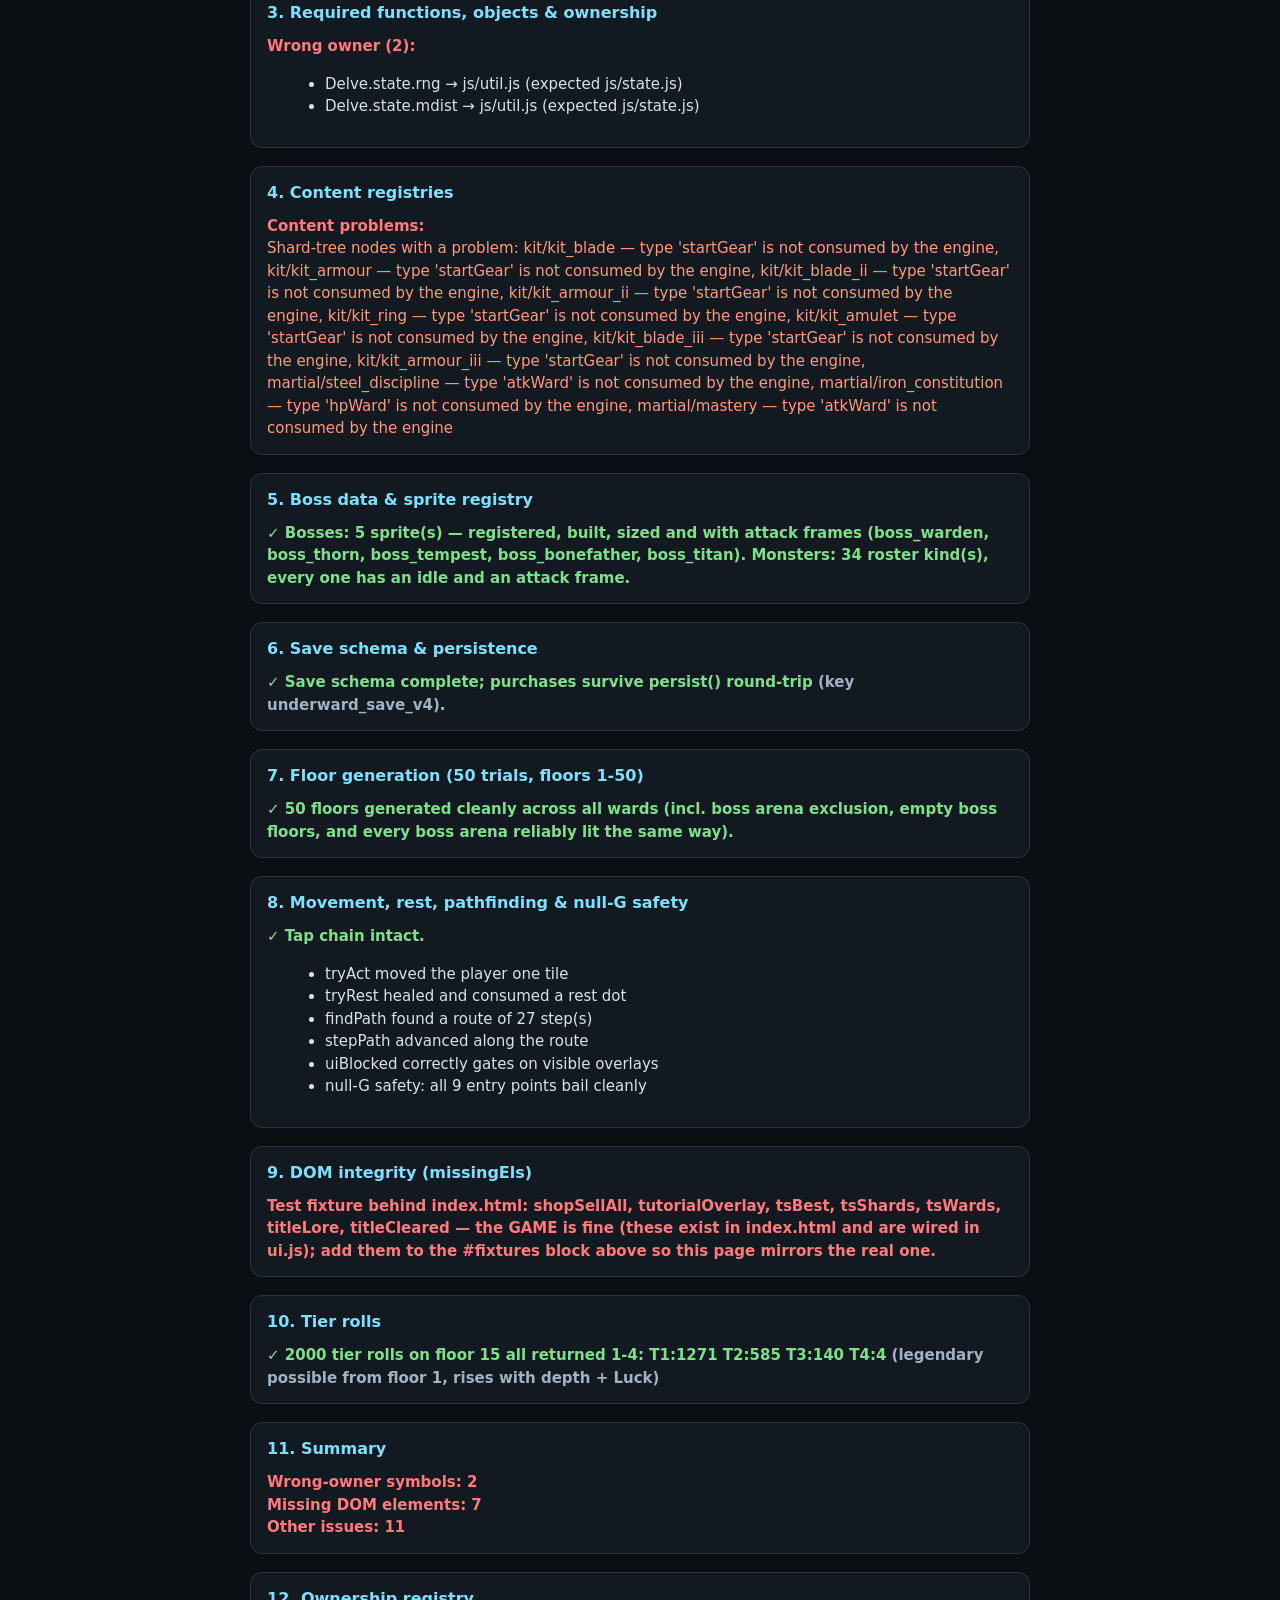
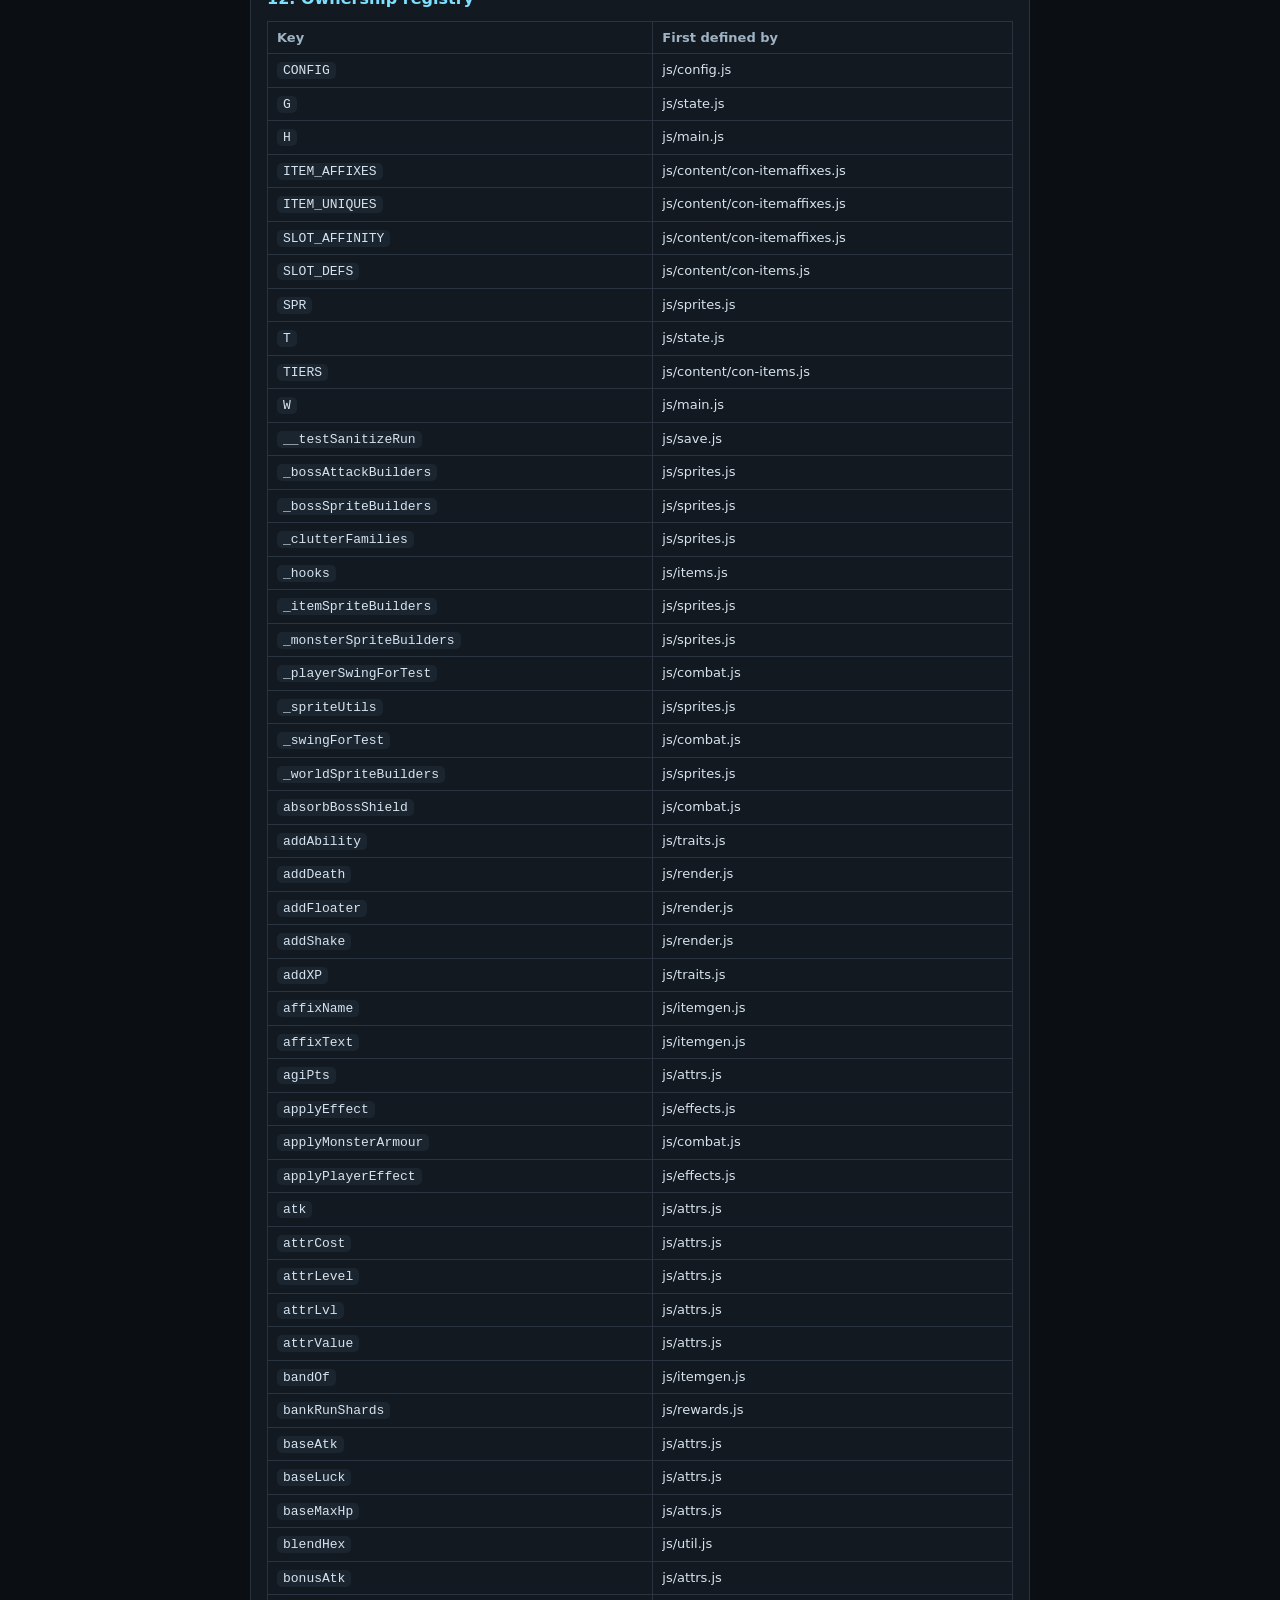
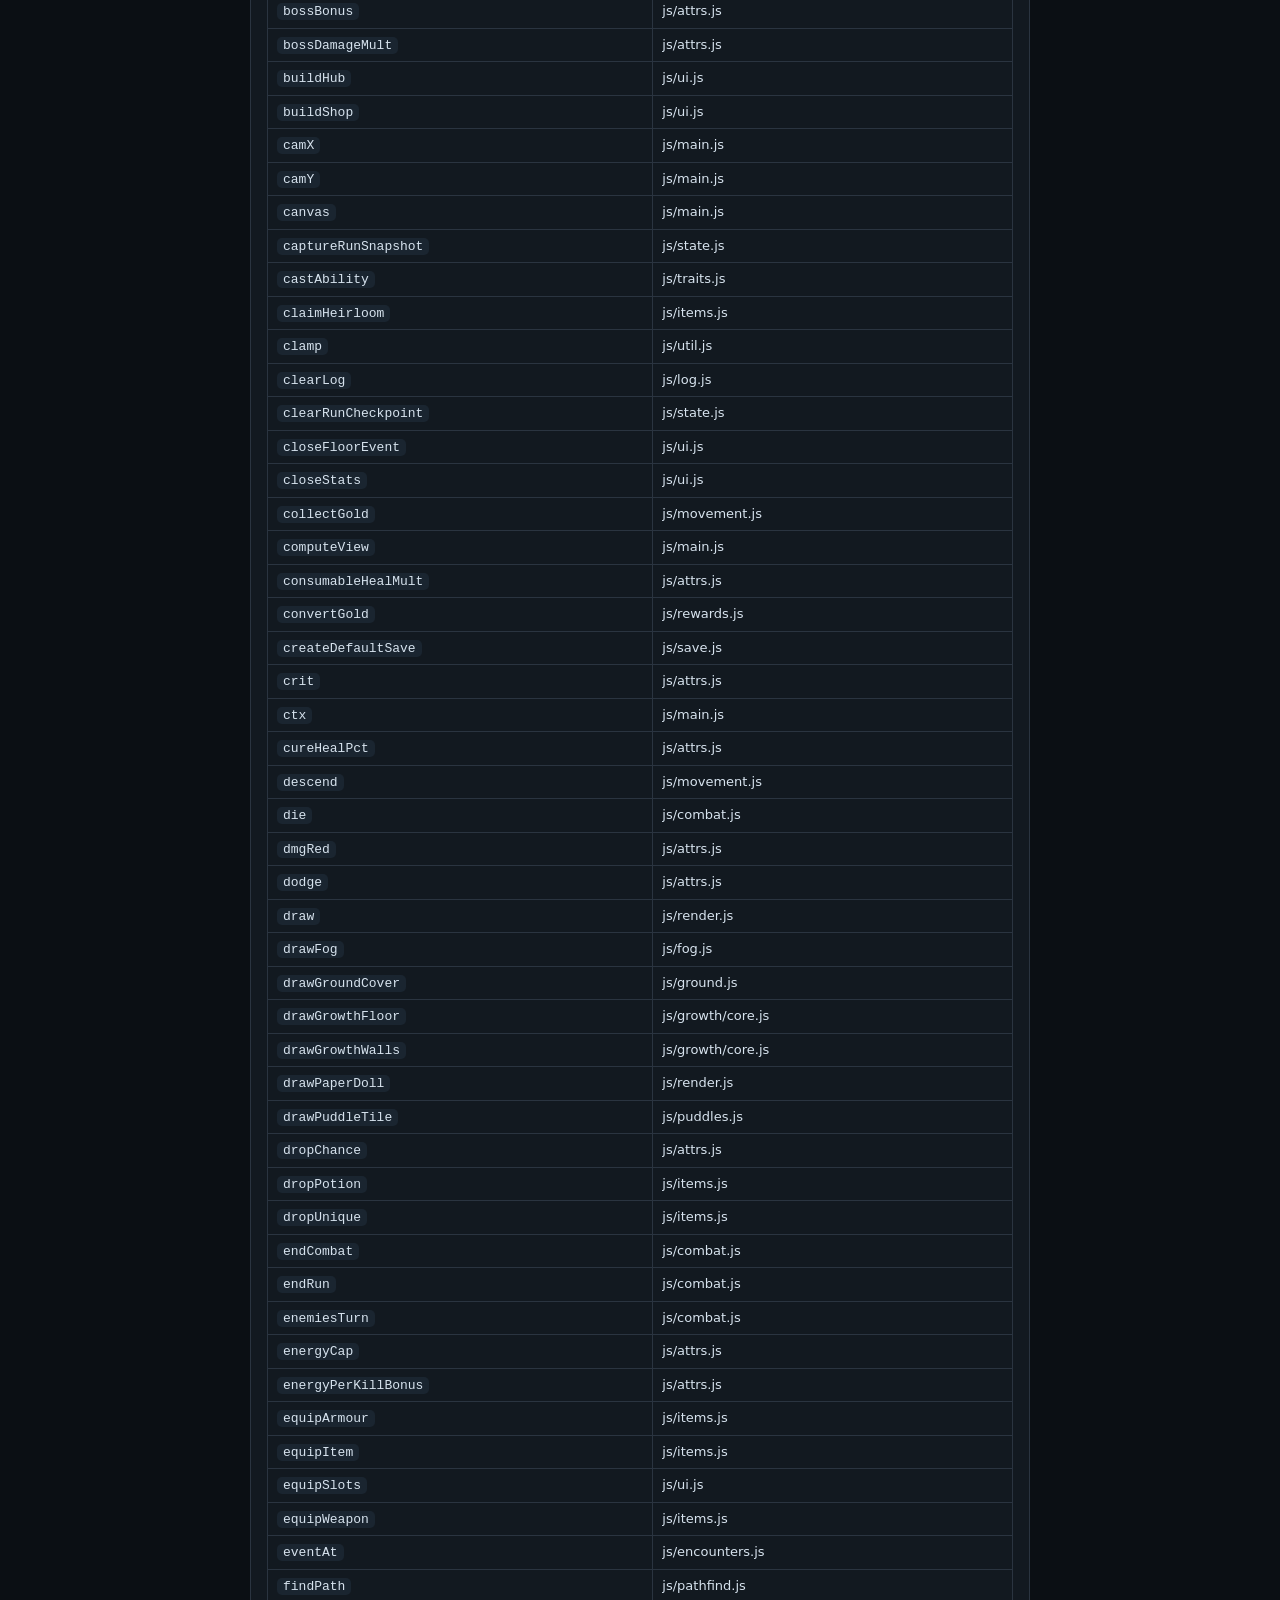
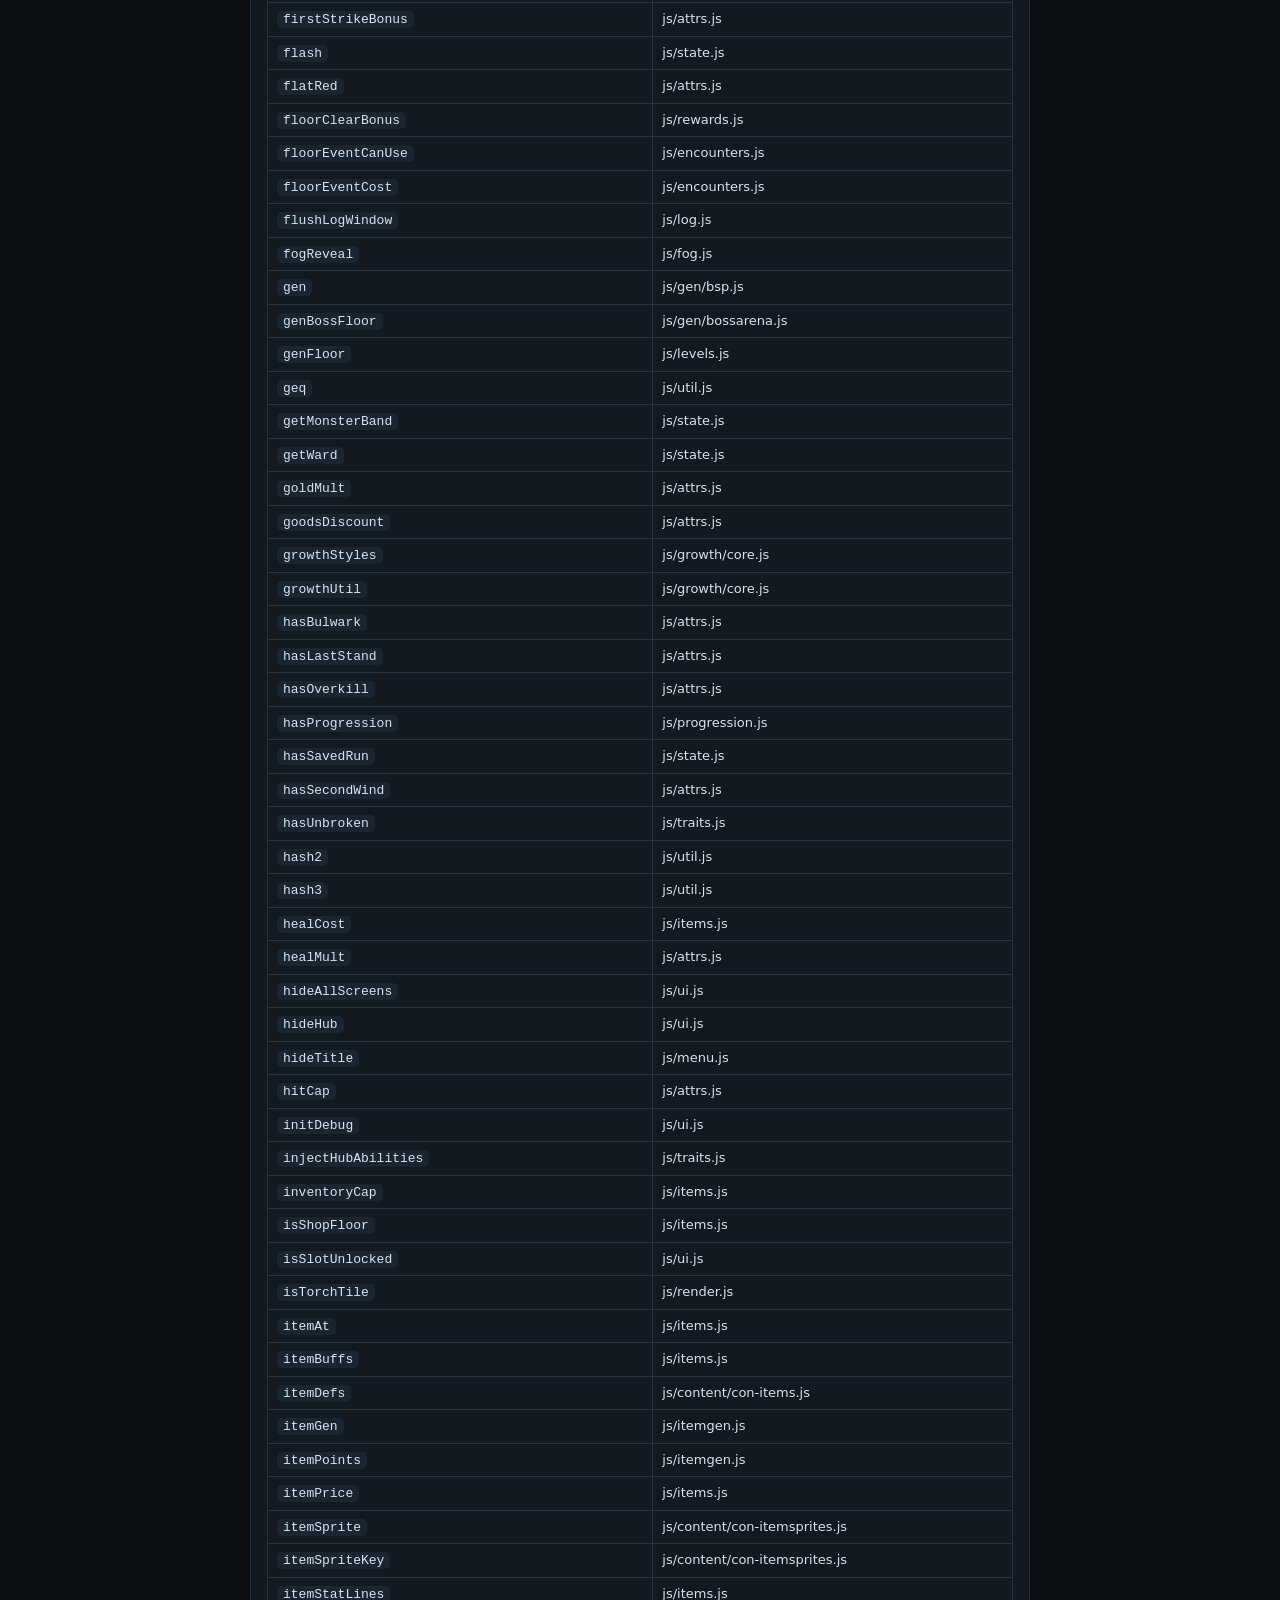
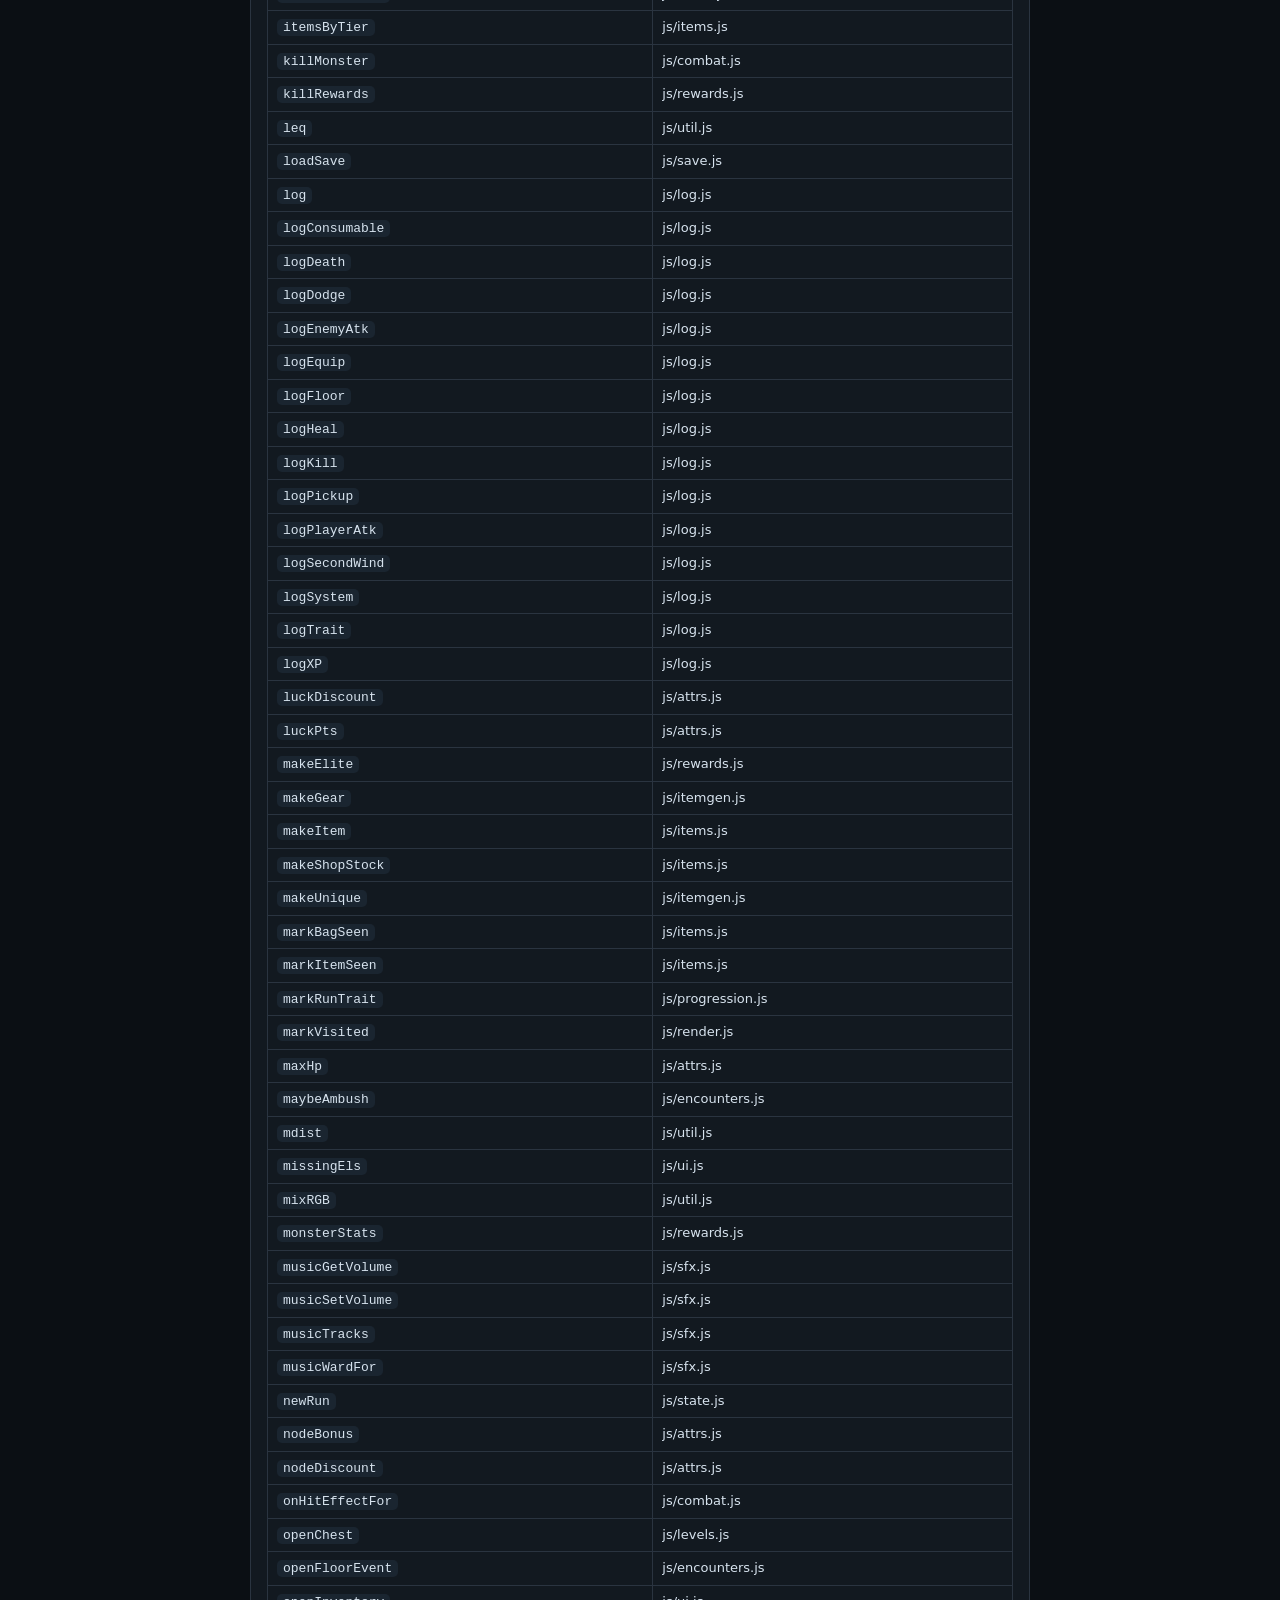
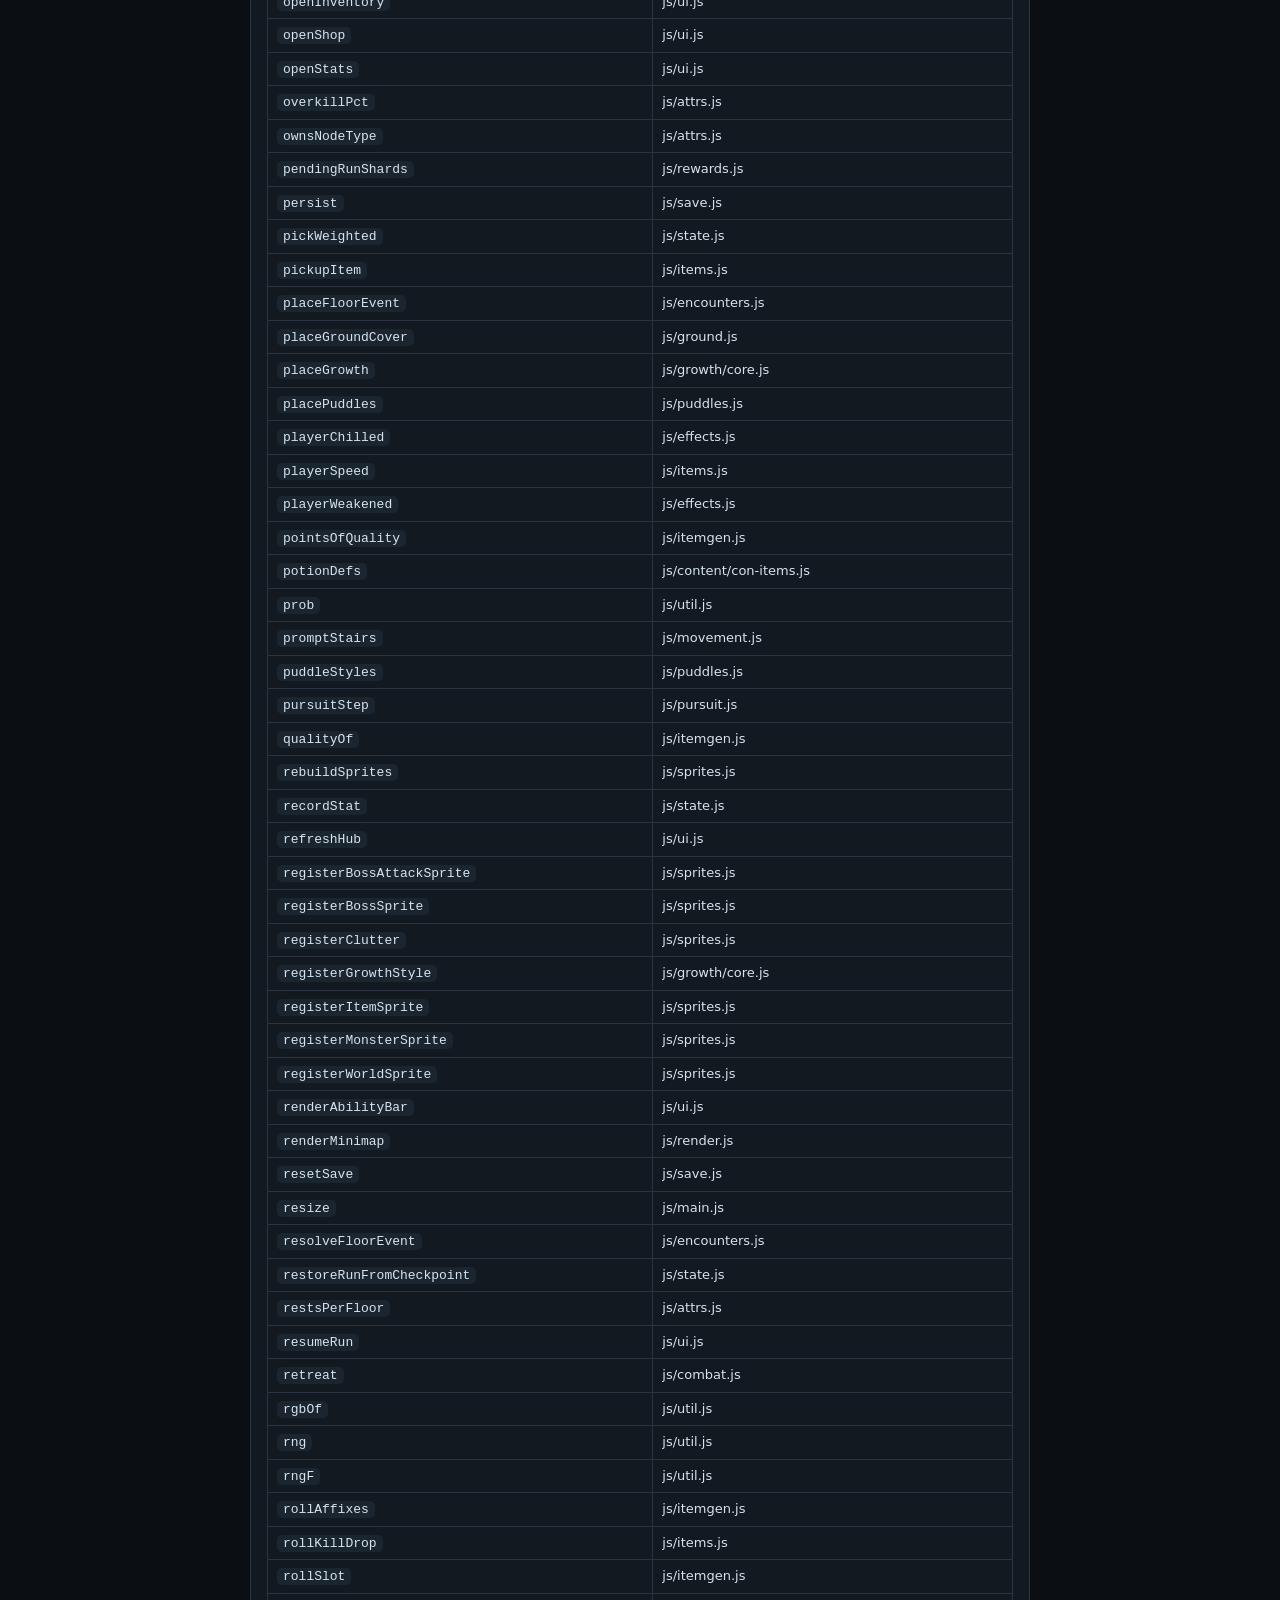
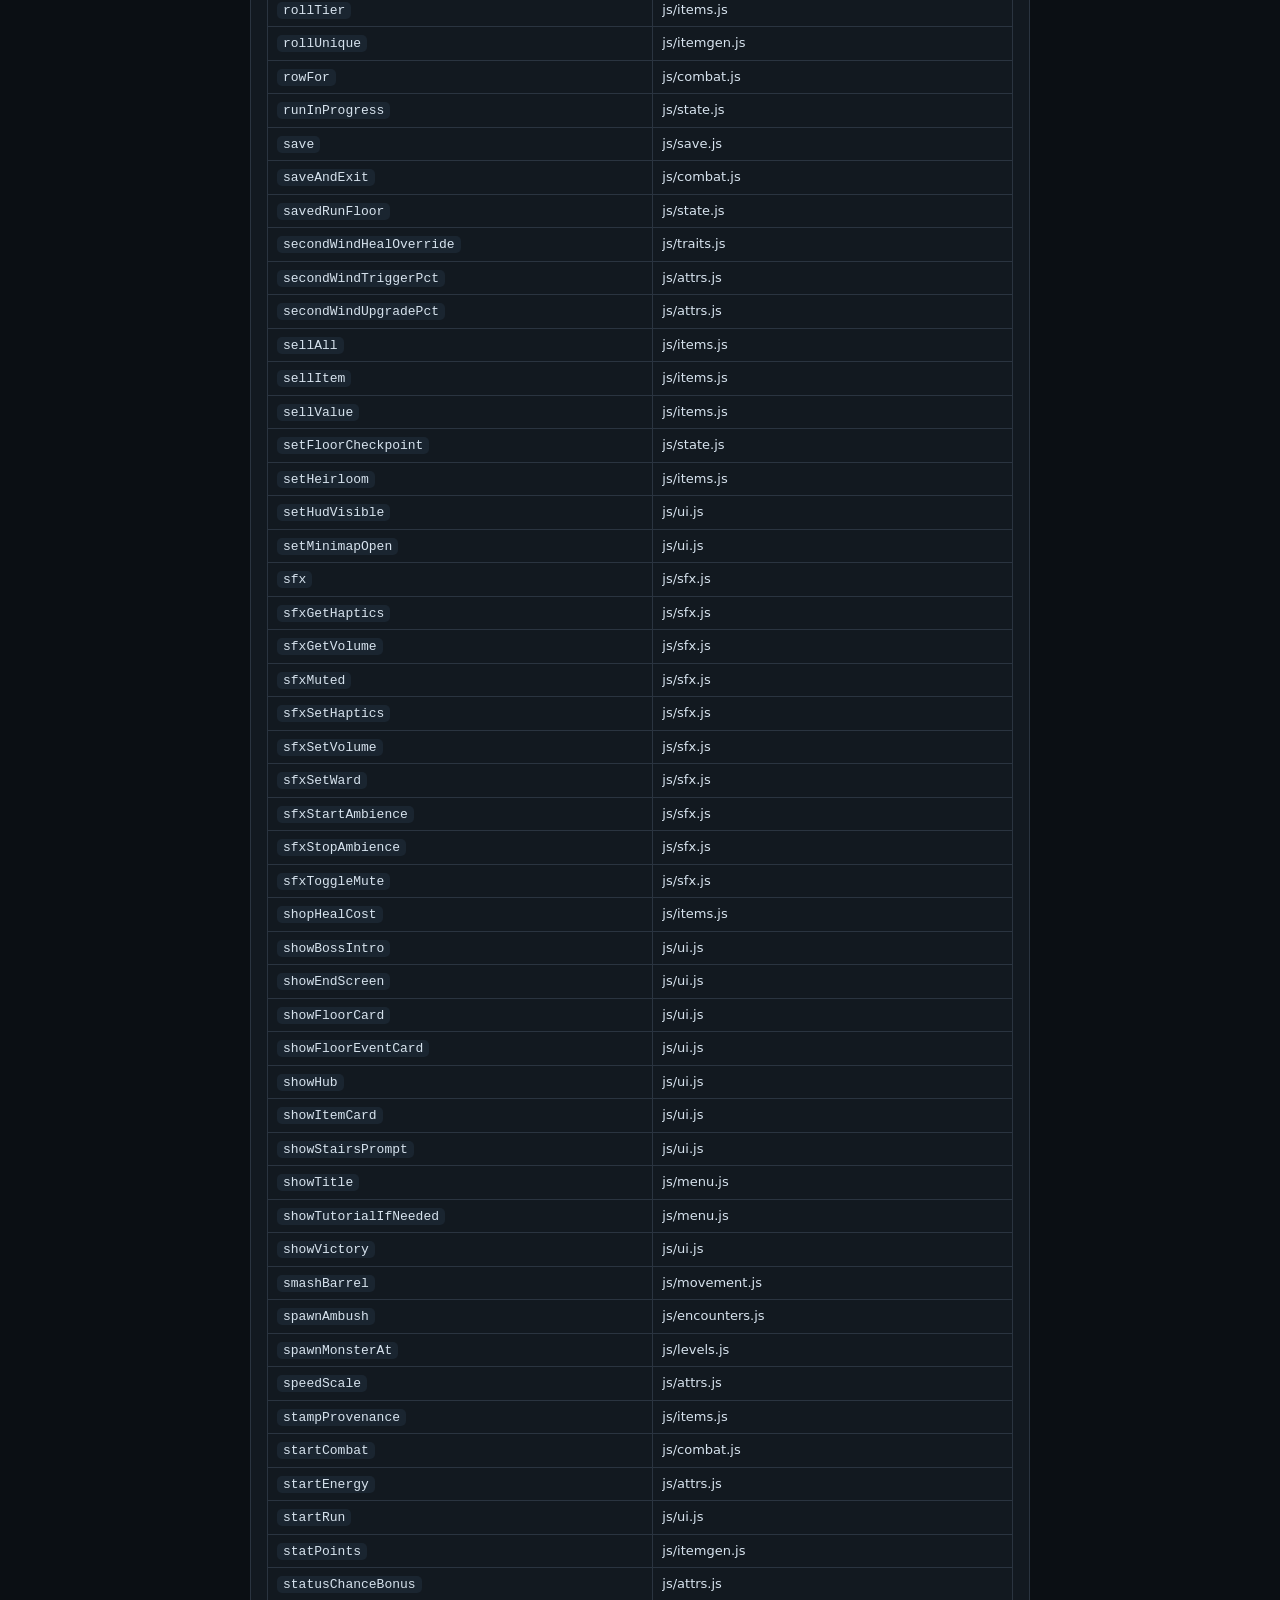
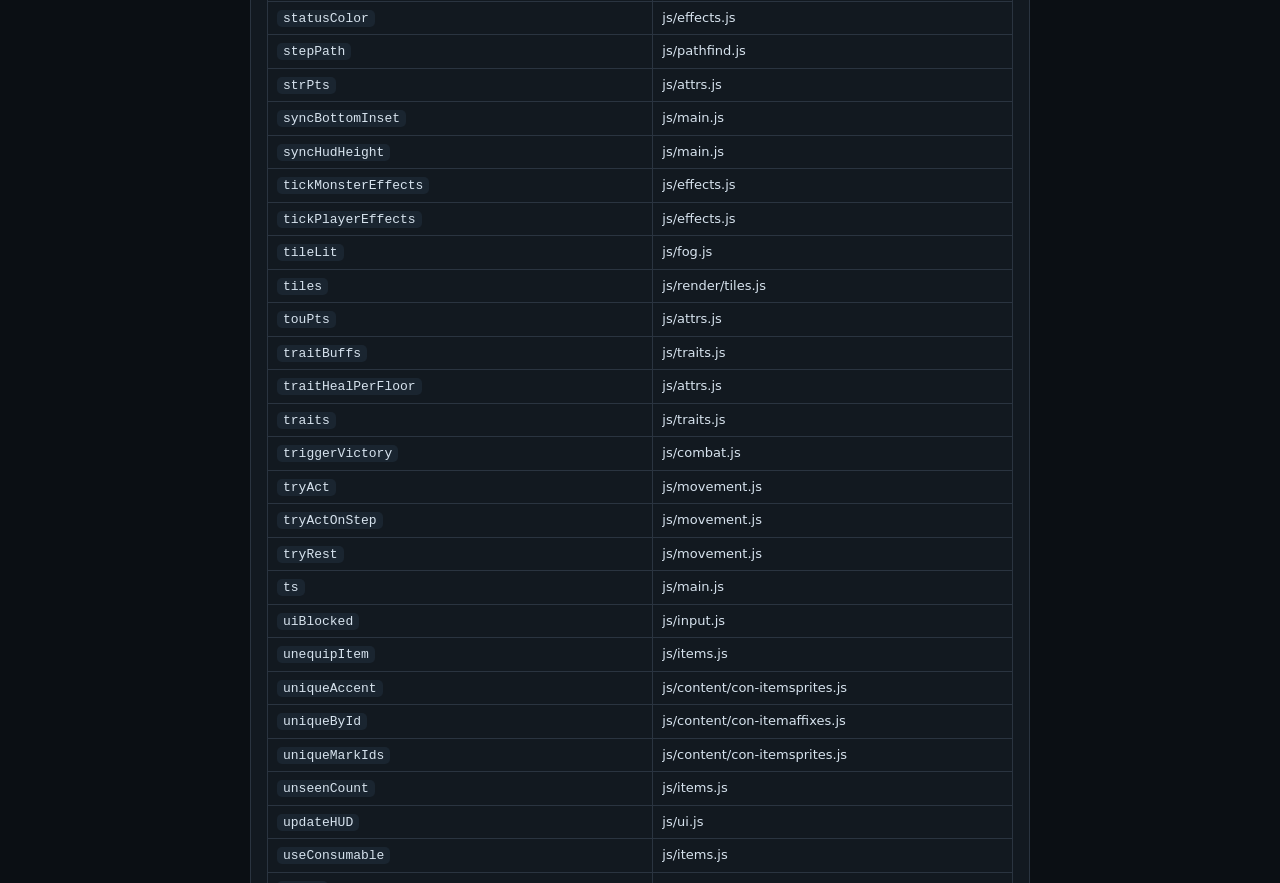
==== commit ca8d1fba: "Unzip underward.zip" ====
--- a/test.html
+++ b/test.html
@@ -70,7 +70,7 @@
   <div id="itemCardOverlay"><div id="itemCard">
     <div id="icHeader"><div><div id="icName"></div><div id="icNameSub"></div><div id="icTier"></div></div><button id="icCloseBtn"></button></div>
     <div id="icFlavour"></div><div id="icStats"></div>
-    <div id="icButtons"><button id="icPrimaryBtn"></button><button id="icSecondaryBtn"></button></div>
+    <div id="icButtons"><button id="icPrimaryBtn"></button><button id="icTertiaryBtn"></button><button id="icSecondaryBtn"></button></div>
   </div></div>
 
   <div id="inventoryScreen"><div class="inv-header"><button id="invCloseBtn2"></button></div>
